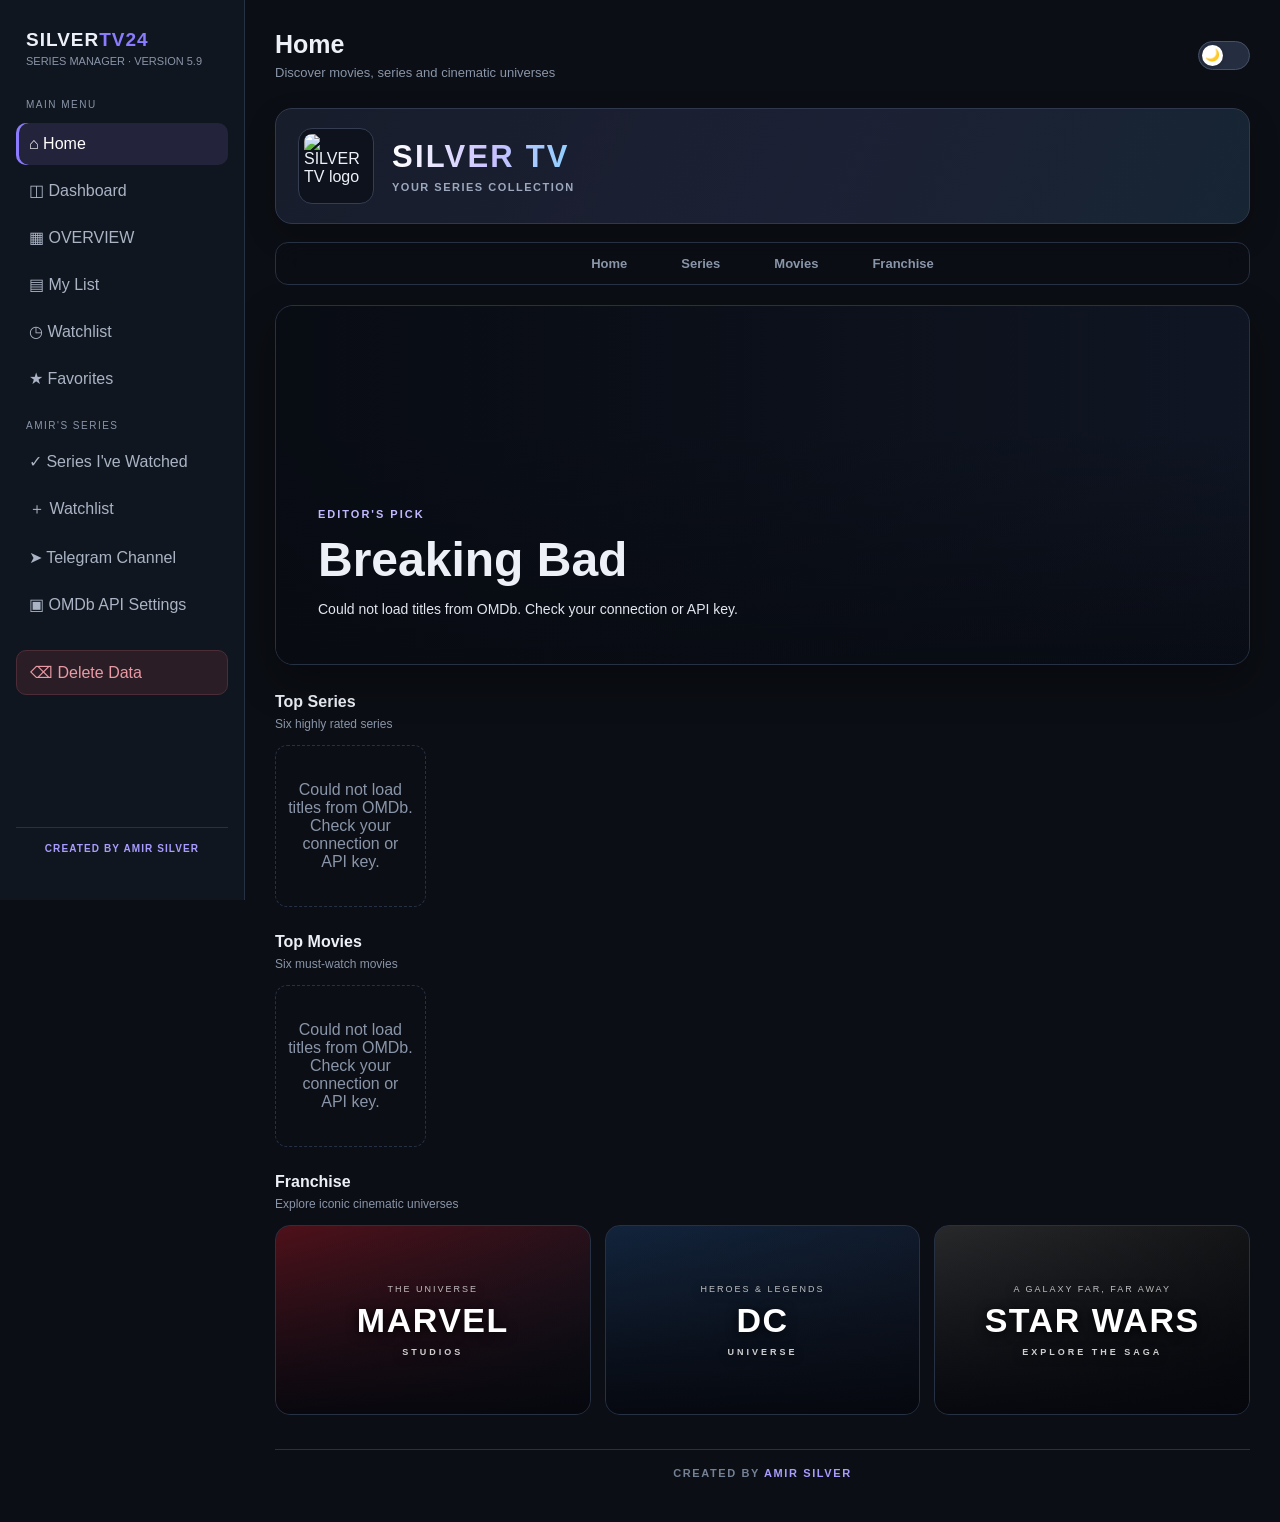
==== index.html @ a144e832 "Add files via upload" ====
<!DOCTYPE html>
<html lang="en">
<head>
<meta charset="UTF-8">
<meta name="viewport" content="width=device-width, initial-scale=1.0">
<title>SILVER TV | Series Manager</title>
<meta name="description" content="SILVER TV — a personal movie and series manager. Organize your movies, shows, watchlist and favorites in one modern dashboard.">
<meta property="og:type" content="website">
<meta property="og:title" content="SILVER TV | Series Manager">
<meta property="og:description" content="Explore the SILVER TV series collection: track movies and shows, manage your watchlist and keep your favorites together.">
<meta property="og:image" content="https://user55191.na.imgto.link/public/20261112/af46ebb8909a3ce346703d9f-1000013733.avif">
<meta property="og:image:alt" content="SILVER TV logo">
<meta name="twitter:card" content="summary_large_image">
<meta name="twitter:title" content="SILVER TV | Series Manager">
<meta name="twitter:description" content="A modern home for your series collection, watchlist and favorite shows.">
<meta name="twitter:image" content="https://user55191.na.imgto.link/public/20261112/af46ebb8909a3ce346703d9f-1000013733.avif">
<link rel="icon" type="image/avif" href="https://user55191.na.imgto.link/public/20261112/af46ebb8909a3ce346703d9f-1000013733.avif">
<style>
:root{--bg:#0b0e14;--panel:#131925;--panel2:#1a2230;--text:#edf1f7;--muted:#8995a8;--accent:#8b7cff;--border:#273144;--green:#39c98a;--red:#f16b78}
*{box-sizing:border-box}
body{margin:0;background:var(--bg);color:var(--text);font-family:Inter,Segoe UI,Arial,sans-serif}
button,input,select,textarea{font:inherit}
button{cursor:pointer}
.sidebar{position:fixed;inset:0 auto 0 0;width:245px;height:100vh;background:#101620;border-right:1px solid var(--border);padding:24px 16px;z-index:20;transition:transform .25s;overflow-y:auto;overflow-x:hidden;overscroll-behavior:contain;scrollbar-width:none;-ms-overflow-style:none}
.sidebar::-webkit-scrollbar{display:none;width:0;height:0}
.brand{font-size:19px;font-weight:800;letter-spacing:1px;margin:5px 10px 4px}
.brand span{color:var(--accent)}
.version{font-size:11px;color:var(--muted);margin:0 10px 12px}
.nav-label{font-size:10px;color:var(--muted);letter-spacing:1.5px;margin:20px 10px 9px}\n.sidebar > .nav-label{margin-top:8px}
.nav button{display:flex;align-items:center;gap:12px;width:100%;padding:12px 13px;border:0;border-radius:10px;background:transparent;color:#aab4c4;text-align:left;margin:4px 0}
.nav button:hover,.nav button.active{background:#24233c;color:white}
.nav button.active{box-shadow:inset 3px 0 var(--accent)}
.nav button[data-page="deleteData"]{margin-top:24px;background:#2b1d25;color:#e99aa5;border:1px solid #4b2c37}
.nav button[data-page="deleteData"]:hover{background:#3a222c;color:#ffb2bc;border-color:#70404e}
.sidebar-footer{position:static;display:block;margin:24px 0 4px;padding:15px 0 4px;background:transparent;color:var(--muted);font-size:11px}
.main{margin-left:245px;padding:30px;max-width:1600px}
.topbar{display:flex;align-items:center;justify-content:space-between;margin-bottom:28px;gap:15px}
.topbar h1{font-size:25px;margin:0}
.topbar p{color:var(--muted);font-size:13px;margin:6px 0 0}
.menu-btn{display:none;background:var(--panel);color:white;border:1px solid var(--border);border-radius:9px;padding:9px 12px}
.overlay{display:none;position:fixed;inset:0;background:#0009;z-index:19}
.page{display:none}
.page.active{display:block}
.grid{display:grid;grid-template-columns:repeat(2,minmax(0,1fr));gap:14px}
.stat,.panel,.series-card{background:var(--panel);border:1px solid var(--border);border-radius:15px}
.stat{padding:19px}
.stat small{color:var(--muted);font-size:12px}
.stat strong{display:block;font-size:27px;margin-top:9px}
.stat .hint{font-size:11px;color:var(--muted);margin-top:5px}
.panel{padding:20px;margin-top:20px}
.panel-head{display:flex;justify-content:space-between;align-items:center;gap:12px;margin-bottom:16px}
.panel-head h2{font-size:16px;margin:0}
.muted{color:var(--muted)}
.toolbar{display:flex;gap:9px;flex-wrap:wrap;margin:17px 0}
input,select,textarea{background:#0d131d;color:var(--text);border:1px solid var(--border);border-radius:9px;padding:11px 12px;outline:none;min-width:0}
input:focus,select:focus,textarea:focus{border-color:var(--accent)}
.search{flex:1;min-width:180px}
.btn{border:1px solid var(--border);border-radius:9px;padding:10px 14px;background:var(--panel2);color:var(--text)}
.btn:hover{filter:brightness(1.18)}
.btn.primary{background:var(--accent);border-color:var(--accent);color:white}
.btn.danger{color:var(--red)}
.btn.small{padding:6px 9px;font-size:12px}
.btn.editing{background:#263b34;border-color:#32654f;color:#8ce0b5}
.series-list{display:flex;flex-direction:column;gap:9px}
.series-card{display:grid;grid-template-columns:42px minmax(0,1fr) auto;align-items:center;gap:12px;padding:12px 14px}
.number{width:34px;height:34px;border-radius:10px;background:#24233c;color:#c7c0ff;display:grid;place-items:center;font-size:13px;font-weight:700}
.series-name{font-weight:650;overflow-wrap:anywhere;display:flex;align-items:center;gap:8px;flex-wrap:wrap}.watched-inline-meta{font-size:10px;font-weight:600;color:#aeb9ca;background:#20283a;border:1px solid #303d53;border-radius:7px;padding:3px 7px;line-height:1.4}
.meta{font-size:11px;color:var(--muted);margin-top:6px;display:flex;gap:10px;flex-wrap:wrap}
.rating{color:#f4c96b}
.actions{display:flex;align-items:center;gap:5px;flex-wrap:wrap;justify-content:flex-end}
.icon-btn{background:#202a39;color:#cbd3df;border:1px solid var(--border);border-radius:7px;padding:7px 9px}
.icon-btn:disabled{opacity:.3;cursor:not-allowed}
.empty{text-align:center;color:var(--muted);padding:35px 12px;border:1px dashed var(--border);border-radius:12px}
.two-col{display:grid;grid-template-columns:1fr 1fr;gap:16px}
.recent-item{padding:11px 0;border-bottom:1px solid var(--border);display:flex;justify-content:space-between;gap:12px;font-size:13px}
.modal-wrap{display:none;position:fixed;inset:0;background:#000b;z-index:50;align-items:center;justify-content:center;padding:18px}
.modal-wrap.open{display:flex}
.modal{width:min(540px,100%);max-height:90vh;overflow:auto;background:var(--panel);border:1px solid var(--border);border-radius:17px;padding:23px}
.modal h2{margin:0 0 18px;font-size:19px}
.field{display:flex;flex-direction:column;gap:7px;margin:13px 0}.field[hidden]{display:none!important}
.field label{font-size:12px;color:#b8c2d2}
.field small{font-size:11px;color:var(--muted)}
.modal-actions{display:flex;justify-content:flex-end;gap:9px;margin-top:20px}
textarea{width:100%;min-height:150px;resize:vertical}
.toast{position:fixed;bottom:22px;right:22px;background:#202a39;border:1px solid var(--border);padding:12px 17px;border-radius:10px;z-index:90;display:none}
.toast.show{display:block}
.badge{font-size:10px;padding:4px 7px;border-radius:20px;background:#252d3b;color:#c4cede}
.badge.watched{color:var(--green)}
.badge.watching{color:#e9c36c}
.badge.stop{color:#ff9b78;background:#3a2725}
.badge.year-badge{color:#b9c9df;background:#202b3b;border:1px solid #34445b}
.badge.rating-badge{color:#f4d27c;background:#332d20;border:1px solid #62502b}
.list-tools{display:flex;gap:8px;flex-wrap:wrap;align-items:center;margin:12px 0}
.selection-tools[hidden]{display:none!important}
[data-selection-tools][hidden]{display:none!important}\n.selection-tools{display:flex;gap:8px;flex-wrap:wrap;align-items:center;padding:11px;background:#101722;border:1px solid var(--border);border-radius:10px;margin:10px 0}
.selection-tools select,.selection-tools input{padding:8px}
.select-box{width:18px;height:18px;accent-color:var(--accent);cursor:pointer}
.series-card{grid-template-columns:24px 38px minmax(0,1fr) auto}
.stat{padding:14px}
.stat strong{font-size:23px}
.stats-group{background:var(--panel);border:1px solid var(--border);border-radius:15px;padding:15px}
.stats-group-title{font-size:12px;color:#aeb9ca;letter-spacing:.7px;font-weight:750;margin:0 0 12px}
.status-stats{display:grid;grid-template-columns:repeat(4,minmax(0,1fr));gap:9px}
.status-stats .stat{min-width:0;background:#182130;border-color:#28364a;padding:12px;border-radius:11px}
.status-stats .stat:nth-child(2){background:#172a27;border-color:#24483e}
.status-stats .stat:nth-child(3){background:#202038;border-color:#353456}
.status-stats .stat:nth-child(4){background:#292333;border-color:#463750}
.status-stats .stat:nth-child(5){background:#1c2a35;border-color:#2b4658}
.status-stats .stat:nth-child(6){background:#29291f;border-color:#49452d}
.status-stats .stat:nth-child(7){background:#302522;border-color:#56382e}
.rating-stats{display:grid;grid-template-columns:repeat(2,minmax(0,1fr));gap:10px}
.rating-stats .stat{background:#211f32;border-color:#393452;border-radius:11px}
.rating-stats .stat:nth-child(2){background:#1b2930;border-color:#2c4650}
.rating-stats .stat strong,.status-stats .stat strong{font-size:22px}
.sidebar-footer{text-align:center;border-top:1px solid var(--border);padding-top:15px;color:#a99cff;font-size:10px;letter-spacing:1.1px;font-weight:700}
.dashboard-favorites{display:grid;grid-template-columns:repeat(3,minmax(0,1fr));gap:10px}
.favorite-mini{background:#101722;border:1px solid var(--border);border-radius:10px;padding:12px;min-width:0}
.favorite-mini strong{display:block;overflow-wrap:anywhere;font-size:13px}
.favorite-mini small{display:block;color:var(--muted);margin-top:6px}
.backup-panel{background:#101722;border:1px solid var(--border);padding:14px;border-radius:12px;margin-top:14px}
.backup-panel h3{font-size:13px;margin:0 0 8px}
@media(max-width:700px){.grid{grid-template-columns:1fr}.series-card{grid-template-columns:22px 34px minmax(0,1fr)}.dashboard-favorites{grid-template-columns:1fr}.status-stats{grid-template-columns:repeat(2,minmax(0,1fr))}.stats-group{padding:12px}}
.telegram-card{max-width:520px;margin:20px auto;text-align:center;padding:35px 22px}
.telegram-icon{width:62px;height:62px;border-radius:20px;background:#18334a;color:#45b8f5;display:grid;place-items:center;font-size:30px;margin:0 auto 18px}
.telegram-card h2{margin:0 0 8px}
.telegram-card p{color:var(--muted);font-size:13px;line-height:1.7}
.telegram-link{display:inline-flex;align-items:center;gap:9px;margin-top:15px;padding:12px 20px;border-radius:10px;background:#229ed9;color:white;text-decoration:none;font-weight:650}
.sort-label{font-size:11px;color:var(--muted);align-self:center}
.edit-hint{font-size:11px;color:#a9a0ff;margin:0 0 12px}
.delete-card{max-width:650px;margin:25px auto;padding:28px}
.delete-warning{background:#351c27;border:1px solid #713344;color:#ffb5bf;padding:16px;border-radius:11px;font-size:13px;line-height:1.7;margin:18px 0}
.backup-note{font-size:11px;color:var(--muted);line-height:1.6}
@media(max-width:1000px){.status-stats{grid-template-columns:repeat(3,minmax(0,1fr))}}
@media(max-width:700px){
.sidebar{transform:translateX(-100%);width:260px}
.sidebar.open{transform:translateX(0)}
.overlay.show{display:block}
.main{margin-left:0;padding:20px 14px}
.menu-btn{display:block}
.topbar h1{font-size:21px}
.two-col{grid-template-columns:1fr}
/* Keep the title in the wide third column; prevent the grid from squeezing it under the number. */
.series-card{grid-template-columns:22px 34px minmax(0,1fr);column-gap:8px;padding:11px 10px}
.series-card > :nth-child(3){grid-column:3;min-width:0}
.series-name{min-width:0;white-space:normal;overflow-wrap:anywhere;word-break:normal;line-height:1.45}
.series-card .actions{grid-column:3;justify-content:flex-start}
}
@media(max-width:420px){
.grid{grid-template-columns:1fr}
.topbar{align-items:flex-start}
}

/* Modern, color-coded list actions */
.icon-btn{font-weight:650;transition:background .18s,border-color .18s,transform .18s,color .18s}
.icon-btn:hover{transform:translateY(-1px)}
.icon-btn[data-action="edit"]{background:#282342;border-color:#51448a;color:#c7bbff}
.icon-btn[data-action="edit"]:hover{background:#39305f;border-color:#7966d4}
.icon-btn[data-action="remove"]{background:#38232c;border-color:#70404e;color:#ff9eaa}
.icon-btn[data-action="remove"]:hover{background:#512936;border-color:#a64f64}
.icon-btn[data-action="up"],.icon-btn[data-action="down"]{background:#1c3041;border-color:#315a78;color:#8bd0ff}
.icon-btn[data-action="up"]:hover,.icon-btn[data-action="down"]:hover{background:#25445d;border-color:#4784ad}
#seriesEditToggle,#watchEditToggle,#topEditToggle,#customEditToggle{background:#292342;border-color:#55488d;color:#c9bdff}
#seriesEditToggle.editing,#watchEditToggle.editing,#topEditToggle.editing,#customEditToggle.editing{background:#18392f;border-color:#32785d;color:#8ce0b5}
.list-tools [data-backup]{background:#18372f;border-color:#2e7258;color:#91e3bd}
.list-tools [data-copy]{background:#1b3044;border-color:#315d82;color:#91ceff}
.list-tools [data-share]{background:#302442;border-color:#674b83;color:#d8b5ff}
.selection-tools [data-bulk-delete]{background:#3a222b;border-color:#75404e;color:#ff9eaa}
.selection-tools [data-apply-year],.selection-tools [data-apply-rating],#customApplyYear,#customApplyRating{background:#1b3044;border-color:#315d82;color:#91ceff}
.selection-tools [data-apply-status],#customApplyStatus{background:#18372f;border-color:#2e7258;color:#91e3bd}
.list-tools .btn,.selection-tools .btn,.panel-head .btn{transition:filter .18s,transform .18s}
.list-tools .btn:hover,.selection-tools .btn:hover,.panel-head .btn:hover{filter:brightness(1.18);transform:translateY(-1px)}
.app-credit{margin:34px 0 8px;padding:17px 10px 5px;border-top:1px solid var(--border);text-align:center;color:#738096;font-size:11px;letter-spacing:1.6px;font-weight:650}
.app-credit span{color:#a99cff}
.dashboard-brand{display:flex;align-items:center;gap:18px;padding:19px 22px;margin-bottom:18px;background:linear-gradient(115deg,#171d2b 0%,#1c2034 55%,#172533 100%);border:1px solid #30384d;border-radius:17px;box-shadow:0 12px 30px #0003;}
.dashboard-brand-logo{width:76px;height:76px;flex:0 0 76px;object-fit:contain;border-radius:14px;background:#0d121c;border:1px solid #343d52;padding:5px;}
.dashboard-brand-copy{min-width:0}
.dashboard-brand-copy h2{font-size:clamp(23px,4vw,31px);letter-spacing:2.2px;margin:0;font-weight:850;line-height:1.15;background:linear-gradient(90deg,#fff 0%,#c8c0ff 55%,#8bd0ff 100%);-webkit-background-clip:text;background-clip:text;color:transparent;}
.dashboard-brand-copy p{margin:7px 0 0;color:#9ba8bd;font-size:11px;letter-spacing:1.5px;font-weight:650;}
@media(max-width:420px){.dashboard-brand{gap:13px;padding:14px}.dashboard-brand-logo{width:62px;height:62px;flex-basis:62px}.dashboard-brand-copy h2{letter-spacing:1.5px}}

.watched-summary{margin:0 0 18px}.watched-stats{grid-template-columns:repeat(2,minmax(0,1fr))}.private-edit{background:#292342;border-color:#55488d;color:#c9bdff}.private-edit.editing{background:#18392f;border-color:#32785d;color:#8ce0b5}
@media(max-width:700px){.watched-stats{grid-template-columns:1fr 1fr}}

/* Compact sliding theme switch */
.topbar{flex-wrap:wrap}
.theme-toggle{
  position:relative;display:inline-flex;align-items:center;justify-content:flex-start;
  width:52px;height:29px;min-width:52px;padding:3px;border:1px solid #465168;
  border-radius:999px;background:#252e40;color:#fff;cursor:pointer;
  transition:background .22s,border-color .22s,box-shadow .22s;
}
.theme-toggle:hover{box-shadow:0 0 0 3px #8b7cff22}
.theme-switch-thumb{
  display:flex;align-items:center;justify-content:center;width:21px;height:21px;
  border-radius:50%;background:#fff;color:#293246;font-size:12px;line-height:1;
  transform:translateX(0);transition:transform .22s ease,background .22s;
  box-shadow:0 1px 4px #0003;
}
body.light .theme-toggle{justify-content:flex-start;background:#d9e2f0;border-color:#c4cfdf}
body.light .theme-switch-thumb{transform:translateX(23px);background:#fff;color:#6654c8}
body,.sidebar,.panel,.stat,.series-card,.modal,.btn,input,select,textarea,.theme-toggle{
  transition:background-color .25s,color .25s,border-color .25s,box-shadow .25s;
}

/* Light mode palette */
body.light{
  --bg:#f1f5f9;
  --panel:#ffffff;
  --panel2:#e8eef6;
  --text:#172033;
  --muted:#64748b;
  --border:#dbe3ee;
  --accent:#6554d9;
  --green:#16865a;
  --red:#d94b5b;
  background:var(--bg);color:var(--text);
}
body.light .sidebar{background:#ffffff;border-right-color:#dbe3ee;box-shadow:4px 0 22px #24334a0a}
body.light .sidebar-footer{background:transparent;color:#6554d9;border-top-color:#e2e8f0}
body.light .nav button{color:#526078}
body.light .nav button:hover,body.light .nav button.active{background:#eeeaff;color:#4938b5}
body.light .nav button.active{box-shadow:inset 3px 0 #6554d9}
body.light .nav button[data-page="deleteData"]{background:#fff0f1;color:#c74455;border-color:#f2cbd0}
body.light .nav button[data-page="deleteData"]:hover{background:#ffe4e7;color:#a92e40;border-color:#e9aeb7}
body.light .menu-btn{background:#fff;color:#172033}
body.light .overlay{background:#1e293b66}
body.light .number{background:#eeeaff;color:#5948c7}
body.light .watched-inline-meta{color:#526078;background:#f1f5f9;border-color:#dbe3ee}
body.light .icon-btn{background:#f1f5f9;color:#475569;border-color:#dbe3ee}
body.light .badge{background:#eef2f7;color:#526078}
body.light .badge.watched{color:#16865a;background:#e5f7ee}
body.light .badge.watching{color:#9a6a12;background:#fff5dc}
body.light .badge.stop{color:#b64a31;background:#fff0e9}
body.light .badge.year-badge{color:#526078;background:#edf2f8;border-color:#d5deea}
body.light .badge.rating-badge{color:#926514;background:#fff7df;border-color:#f0dfaa}
body.light input,body.light select,body.light textarea{background:#f8fafc;color:#172033;border-color:#d6dfeb}
body.light input::placeholder,body.light textarea::placeholder{color:#94a3b8}
body.light .field label{color:#526078}
body.light .selection-tools{background:#f8fafc;border-color:#dbe3ee}
body.light .stats-group{background:#fff;border-color:#dbe3ee}
body.light .stats-group-title{color:#526078}
body.light .status-stats .stat{background:#f1f5f9;border-color:#dbe3ee}
body.light .status-stats .stat:nth-child(2){background:#eaf7f1;border-color:#ccebdc}
body.light .status-stats .stat:nth-child(3){background:#f0efff;border-color:#dedbff}
body.light .status-stats .stat:nth-child(4){background:#f8eff9;border-color:#ead9ee}
body.light .status-stats .stat:nth-child(5){background:#edf6fa;border-color:#d5e9f0}
body.light .status-stats .stat:nth-child(6){background:#fbf7e9;border-color:#eee5bd}
body.light .status-stats .stat:nth-child(7){background:#fff1eb;border-color:#f2d8ca}
body.light .rating-stats .stat{background:#f4f1ff;border-color:#e2dcfa}
body.light .rating-stats .stat:nth-child(2){background:#edf6f8;border-color:#d7e9ed}
body.light .favorite-mini,body.light .backup-panel{background:#f8fafc;border-color:#dbe3ee}
body.light .dashboard-brand{background:linear-gradient(115deg,#ffffff 0%,#f0efff 55%,#edf7ff 100%);border-color:#dbe3ee;box-shadow:0 12px 30px #3341550d}
body.light .dashboard-brand-logo{background:#fff;border-color:#dbe3ee}
body.light .dashboard-brand-copy h2{background:linear-gradient(90deg,#273449 0%,#6554d9 55%,#2686b8 100%);-webkit-background-clip:text;background-clip:text;color:transparent}
body.light .dashboard-brand-copy p{color:#64748b}
body.light .telegram-icon{background:#e6f4fc;color:#168ac5}
body.light .delete-warning{background:#fff0f1;border-color:#f0c7ce;color:#b9384a}
body.light .toast{background:#fff;color:#172033;border-color:#dbe3ee;box-shadow:0 8px 28px #33415518}
body.light .btn{background:#f1f5f9;color:#263449;border-color:#dbe3ee}
body.light .btn.primary{background:var(--accent);border-color:var(--accent);color:#fff}
body.light .btn.danger{color:#d94b5b}
body.light .btn.editing{background:#e7f6ee;border-color:#b9e4cd;color:#16865a}
body.light .private-edit{background:#eeeaff;border-color:#d4ccff;color:#5948c7}
body.light .private-edit.editing{background:#e7f6ee;border-color:#b9e4cd;color:#16865a}
body.light .modal-wrap{background:#17203366}
body.light .empty{border-color:#cbd5e1}
@media(max-width:700px){
  .theme-toggle{margin-left:auto;min-height:39px;padding:8px 11px}
  .topbar{margin-bottom:22px}
}


/* Mobile header: keep the theme switch inside the viewport */
@media(max-width:700px){
  .topbar{width:100%;min-width:0;flex-wrap:nowrap;align-items:center;gap:10px}
  .topbar > div:first-child{flex:1 1 auto;min-width:0;max-width:calc(100% - 62px)}
  .topbar > div:first-child > div{min-width:0;max-width:100%}
  .topbar h1{font-size:clamp(16px,5vw,21px);overflow-wrap:anywhere}
  .topbar p{font-size:11px;line-height:1.35;overflow-wrap:anywhere}
  .theme-toggle{flex:0 0 52px;width:52px;min-width:52px;margin-left:0;padding:3px;min-height:29px;height:29px}
}


/* OMDb poster thumbnails and API settings */
.series-card{grid-template-columns:24px 38px 48px minmax(0,1fr) auto}
.poster-wrap{width:42px;height:58px;border-radius:7px;overflow:hidden;background:#20283a;border:1px solid var(--border);display:grid;place-items:center;position:relative}
.poster-thumb{width:100%;height:100%;object-fit:cover;display:block}
.poster-placeholder{font-size:17px;color:var(--muted)}
.series-card .series-info{min-width:0}
.api-key-row{display:flex;gap:8px;align-items:stretch;flex-wrap:wrap}
.api-key-row input{flex:1;min-width:180px}
.api-help{font-size:12px;line-height:1.8;color:var(--muted)}
.api-help a{color:var(--accent)}
.api-status{font-size:12px;color:var(--green);margin-top:8px;min-height:16px}
@media(max-width:700px){.series-card{grid-template-columns:22px 34px 42px minmax(0,1fr)}.poster-wrap{width:38px;height:54px}.series-card .actions{grid-column:4}.series-card > :nth-child(4){grid-column:4;min-width:0}}
/* Amir's two archive pages are read-only: only search, sorting and the lists remain visible. */
#amirWatched .watched-summary,#amirWatched .private-edit,#amirWant .private-edit,
#amirWatched .edit-hint,#amirWant .edit-hint,
#amirWatched .list-tools,#amirWant .list-tools,
#amirWatched .selection-tools,#amirWant .selection-tools,
#amirWatched #amirWatchedStatusFilter,#amirWant #amirWantStatusFilter,
#amirWatched #amirWatchedSortReset,#amirWant #amirWantSortReset,
#amirWatched #amirWatchedAdd,#amirWant #amirWantAdd,
#amirWatched #amirWatchedBulkOpen,#amirWant #amirWantBulkOpen{display:none!important}

/* Amir watched-series summary cards */
.amir-watch-stats{margin:0 0 16px;padding:12px}
.amir-watch-stats .status-stats{grid-template-columns:repeat(3,minmax(0,1fr))}
.amir-watch-stats .stat{min-height:84px;display:flex;flex-direction:column;justify-content:center;gap:7px}
.amir-watch-stats .stat strong{font-size:25px;line-height:1.15;margin:0;white-space:nowrap}
.amir-hours-unit{font-size:13px;font-weight:650;color:var(--muted)}
body.light .amir-watch-stats .stat{background:#f1f5f9;border-color:#dbe3ee}
body.light .amir-watch-stats .stat:nth-child(2){background:#eaf7f1;border-color:#ccebdc}
body.light .amir-watch-stats .stat:nth-child(3){background:#f0efff;border-color:#dedbff}
@media(max-width:700px){
  .amir-watch-stats{padding:9px}
  .amir-watch-stats .status-stats{grid-template-columns:repeat(3,minmax(0,1fr));gap:6px}
  .amir-watch-stats .stat{padding:9px 6px;min-height:76px}
  .amir-watch-stats .stat small{font-size:10px;line-height:1.3}
  .amir-watch-stats .stat strong{font-size:clamp(15px,4.5vw,21px)}
  .amir-hours-unit{font-size:10px}
}

/* My List collections */
.create-list-box{padding:16px;background:var(--panel2);border:1px solid var(--border);border-radius:13px;margin-top:16px}
.create-list-box h3{font-size:14px;margin:0 0 8px}
.custom-lists-grid{display:grid;grid-template-columns:repeat(auto-fill,minmax(220px,1fr));gap:12px}
.custom-list-card{padding:16px;background:var(--panel2);border:1px solid var(--border);border-radius:13px;cursor:pointer;transition:transform .18s,border-color .18s,background .18s;min-width:0}
.custom-list-card:hover{transform:translateY(-2px);border-color:var(--accent)}
.custom-list-card h3{font-size:15px;margin:0 0 9px;overflow-wrap:anywhere}
.custom-list-card p{font-size:11px;color:var(--muted);margin:0}
.custom-list-card .custom-list-footer{display:flex;justify-content:space-between;align-items:center;margin-top:16px;gap:8px}
.custom-list-card .custom-list-actions{display:flex;gap:6px}

/* Reliable title layout for both movie and series collection rows. */
.custom-detail-head-actions{display:flex;align-items:center;gap:8px;flex-wrap:wrap;justify-content:flex-end}
#customItemsList .series-card{grid-template-columns:24px 38px minmax(0,1fr) auto!important;column-gap:12px;align-items:center;min-width:0}
#customItemsList .series-card> :nth-child(3){grid-column:auto!important;min-width:0;width:auto}
#customItemsList .series-card .series-name{display:flex;align-items:center;gap:9px;min-width:0;white-space:normal;overflow-wrap:anywhere;word-break:normal;line-height:1.45}
#customItemsList .series-card .series-name span{min-width:0;overflow-wrap:anywhere}
#customItemsList .series-card .actions{grid-column:auto!important;display:flex;justify-content:flex-end;flex-wrap:wrap;max-width:100%}
#customItemsList .custom-item-select{width:17px;height:17px;accent-color:var(--accent)}
#customSelectionTools{display:none;margin:0 0 12px;align-items:center;gap:8px;flex-wrap:wrap}
#customSelectionTools.visible{display:flex}
@media(max-width:700px){
 #customItemsList .series-card{grid-template-columns:22px 34px minmax(0,1fr)!important;column-gap:8px;padding:11px 10px}
 #customItemsList .series-card> :nth-child(3){grid-column:3!important;min-width:0;width:auto}
 #customItemsList .series-card .actions{grid-column:3!important;justify-content:flex-start;margin-top:8px}
 #customItemsList .series-card .series-name{align-items:flex-start}
 #customItemsList .series-card .meta{gap:6px;flex-wrap:wrap}
}
@media(max-width:420px){#customItemsList .series-card{column-gap:6px;padding:10px 8px}#customItemsList .series-card .actions .icon-btn{padding:6px 8px}}
.omdb-results{display:flex;flex-direction:column;gap:6px;max-height:230px;overflow:auto}
.omdb-result{display:flex;align-items:center;gap:10px;text-align:left;width:100%;padding:8px;background:var(--panel2);border:1px solid var(--border);border-radius:9px;color:var(--text)}
.omdb-result:hover{border-color:var(--accent)}
.omdb-result img{width:35px;height:48px;object-fit:cover;border-radius:4px;background:#111}
.omdb-result span{font-size:12px;line-height:1.5}
.omdb-result small{display:block;color:var(--muted)}
.omdb-results:empty{display:none}
@media(max-width:600px){.custom-lists-grid{grid-template-columns:1fr}.create-list-box .toolbar>*{width:100%}}


/* Clear separation between browsing favorites and adding new favorites. */
.favorite-add-box{margin:18px 0 20px;padding:16px;background:var(--panel2);border:1px solid var(--border);border-radius:13px}
.favorite-add-box h3{font-size:14px;margin:0 0 6px}
.favorite-add-box>p{font-size:11px;color:var(--muted);line-height:1.6;margin:0 0 12px}
.favorite-browse-box{padding:14px;background:var(--bg);border:1px solid var(--border);border-radius:12px}
.favorite-browse-box h3{font-size:13px;margin:0 0 10px}
.favorite-browse-box .toolbar{margin:0}
.watch-browse-box{margin:12px 0 17px}
.watch-browse-box .toolbar{align-items:center}
.watch-browse-box #watchSearch{flex:1 1 220px;min-width:170px}
.watch-browse-box #watchSortSelect{margin-left:auto;min-width:190px}
@media(max-width:600px){.watch-browse-box .toolbar>*{flex:1 1 100%;width:100%;margin-left:0!important}}
.watch-omdb-preview{display:flex;align-items:center;gap:12px;padding:12px;background:var(--panel2);border:1px solid var(--border);border-radius:11px;margin-top:12px}
.watch-omdb-preview[hidden]{display:none!important}
.watch-omdb-preview img{width:58px;height:82px;object-fit:cover;border-radius:7px;background:#101722}
.watch-omdb-preview strong{display:block;font-size:13px}
.watch-omdb-preview small{display:block;color:var(--muted);margin-top:5px;font-size:11px}
.watch-omdb-results{display:flex;flex-direction:column;gap:7px;max-height:250px;overflow:auto;margin-top:10px}
.watch-omdb-results:empty{display:none}
.watch-omdb-result{display:flex;align-items:center;gap:10px;width:100%;padding:9px;text-align:left;color:var(--text);background:var(--panel2);border:1px solid var(--border);border-radius:9px}
.watch-omdb-result:hover,.watch-omdb-result.selected{border-color:var(--accent)}
.watch-omdb-result img{width:38px;height:52px;object-fit:cover;border-radius:5px;background:#101722;flex:0 0 38px}
.watch-omdb-result span{font-size:12px;line-height:1.5}
.watch-omdb-result small{display:block;color:var(--muted)}
body.light .favorite-add-box{background:#f8fafc}
body.light .favorite-browse-box{background:#fff}

/* OVERVIEW page - isolated styles */
.overview-tabs,.overview-status-tabs{display:flex;gap:8px;flex-wrap:wrap;margin:12px 0}
.overview-tabs .btn.active,.overview-status-tabs .btn.active{background:var(--accent);border-color:var(--accent);color:#fff}
#overviewSelectionTools{display:none;gap:8px;align-items:center;flex-wrap:wrap;padding:11px;background:#101722;border:1px solid var(--border);border-radius:10px;margin:12px 0}
#overviewSelectionTools.visible{display:flex}
#overviewItemsList .overview-select{width:18px;height:18px;accent-color:var(--accent)}
#overviewItemsList .series-card{grid-template-columns:24px 38px 48px minmax(0,1fr) auto}
@media(max-width:700px){
  /* Compact Overview controls on phones only; desktop layout remains unchanged. */
  #overview>.panel{padding:12px;margin-top:12px}
  #overview .panel-head{gap:7px;margin-bottom:10px;align-items:center}
  #overview .panel-head h2{font-size:15px}
  #overviewCount{font-size:10px;padding:4px 7px;white-space:nowrap}
  #overview .overview-tabs,#overview .overview-status-tabs{gap:5px;margin:9px 0}
  #overview .overview-tabs .btn{flex:1 1 0;min-width:0;padding:7px 5px;font-size:11px;border-radius:8px}
  #overview .overview-status-tabs .btn{flex:1 1 calc(33.333% - 5px);min-width:0;padding:7px 5px;font-size:10px;line-height:1.25;border-radius:8px}
  #overview .toolbar{gap:6px;margin:11px 0}
  #overview .toolbar #overviewSearch{flex:1 1 100%;width:100%;min-width:0;padding:9px 10px;font-size:12px}
  #overview .toolbar #overviewAddBtn,#overview .toolbar #overviewEditToggle{flex:1 1 0;padding:8px 10px;font-size:11px;border-radius:8px}
  #overviewEditHint{font-size:11px;line-height:1.5;margin:7px 0}
  #overviewSelectionTools{gap:6px;padding:8px;margin:9px 0;border-radius:9px}
  #overviewSelectionTools label,#overviewSelectionTools .muted{font-size:10px}
  #overviewSelectionTools .btn.small,#overviewSelectionTools select{font-size:10px;padding:6px 7px;min-height:31px}
  #overviewItemsList{gap:7px}
  #overviewItemsList .series-card{grid-template-columns:18px 28px 38px minmax(0,1fr);gap:7px;padding:8px 9px;border-radius:11px}
  #overviewItemsList .overview-select{width:16px;height:16px;margin:0}
  #overviewItemsList .series-card>.number{width:27px;height:27px;border-radius:8px;font-size:11px}
  #overviewItemsList .series-card .poster-thumb,#overviewItemsList .series-card .poster-placeholder{width:38px;height:53px;object-fit:cover;border-radius:6px}
  #overviewItemsList .series-card .series-info{grid-column:4;min-width:0}
  #overviewItemsList .series-card .series-name{font-size:12px;gap:5px;line-height:1.35}
  #overviewItemsList .series-card .meta{gap:4px;margin-top:5px;font-size:9px}
  #overviewItemsList .series-card .meta .badge{font-size:9px;padding:3px 5px}
  #overviewItemsList .series-card .actions{grid-column:4;justify-content:flex-start;gap:5px;margin-top:4px}
  #overviewItemsList .series-card .actions .icon-btn{font-size:10px;padding:5px 8px;border-radius:6px}
  #overviewItemsList .overview-move-inline{gap:3px;margin-left:3px}
  #overviewItemsList .overview-move-inline .icon-btn{min-width:23px;padding:2px 6px;font-size:11px}
}
body.light #overviewSelectionTools{background:#f8fafc;border-color:#dbe3ee}
#overviewItemsList .overview-title-link{border:0;background:transparent;color:var(--text);font:inherit;font-weight:700;padding:0;text-align:left;cursor:pointer}
#overviewItemsList .overview-title-link:hover{color:var(--accent);text-decoration:underline}
#overviewItemsList .overview-move-inline{display:inline-flex;gap:4px;margin-left:8px;vertical-align:middle}
#overviewItemsList .overview-move-inline .icon-btn{min-width:27px;padding:3px 7px;font-size:13px}
.overview-detail-modal{width:min(720px,94vw);max-height:88vh;overflow:auto}
.overview-detail-layout{display:grid;grid-template-columns:170px minmax(0,1fr);gap:20px;margin:14px 0}
.overview-detail-layout img{width:100%;max-height:255px;object-fit:contain;object-position:top;border-radius:10px;background:var(--panel2)}
.overview-detail-layout img[hidden]{display:none}
.overview-detail-copy{font-size:13px;line-height:1.75;color:var(--text)}
.overview-detail-copy p{margin:0 0 10px}
.overview-detail-copy strong{color:var(--muted);font-weight:600}
#overviewDetailLoading{color:var(--muted);font-size:13px;padding:18px 0}
@media(max-width:520px){.overview-detail-layout{grid-template-columns:105px minmax(0,1fr);gap:12px}.overview-detail-layout img{max-height:165px}}


/* Final list-row alignment: selection space exists only while Edit mode is active. */
.series-card:not(.has-select){
  grid-template-columns:38px 48px minmax(0,1fr) auto;
  column-gap:7px;
}
.series-card.has-select{
  grid-template-columns:24px 38px 48px minmax(0,1fr) auto;
  column-gap:12px;
}
@media(max-width:700px){
  .series-card:not(.has-select){
    grid-template-columns:34px 38px minmax(0,1fr);
    column-gap:6px;
  }
  .series-card:not(.has-select) > .series-info,
  .series-card:not(.has-select) > .actions{grid-column:3;min-width:0;}
  .series-card.has-select{
    grid-template-columns:22px 34px 38px minmax(0,1fr);
    column-gap:8px;
  }
  .series-card.has-select > .series-info,
  .series-card.has-select > .actions{grid-column:4;min-width:0;}
  .series-card .series-name{font-size:16px;line-height:1.4;font-weight:700;}
}
/* Extend the same collapsing selection column to Overview and custom lists. */
#overviewItemsList .series-card:not(.has-select){grid-template-columns:34px 38px minmax(0,1fr);column-gap:6px;}
#overviewItemsList .series-card.has-select{grid-template-columns:22px 34px 38px minmax(0,1fr);column-gap:8px;}
#overviewItemsList .series-card:not(.has-select) .series-info,
#overviewItemsList .series-card:not(.has-select) .actions{grid-column:3;min-width:0;}
#overviewItemsList .series-card.has-select .series-info,
#overviewItemsList .series-card.has-select .actions{grid-column:4;min-width:0;}
#customItemsList .series-card:not(.has-select){grid-template-columns:34px minmax(0,1fr) auto!important;column-gap:6px;padding:11px 10px;}
#customItemsList .series-card.has-select{grid-template-columns:22px 34px minmax(0,1fr) auto!important;column-gap:8px;padding:11px 10px;}
#customItemsList .series-card:not(.has-select) .series-info,
#customItemsList .series-card:not(.has-select) .actions{grid-column:auto!important;min-width:0;}
#customItemsList .series-card.has-select .series-info,
#customItemsList .series-card.has-select .actions{grid-column:auto!important;min-width:0;}
#customItemsList .series-card:not(.has-select) .number{grid-column:1;}
#customItemsList .series-card.has-select .number{grid-column:2;}
@media(max-width:420px){
 #overviewItemsList .series-card:not(.has-select){column-gap:5px;padding:8px 9px;}
 #overviewItemsList .series-card.has-select{column-gap:7px;padding:8px 9px;}
 #customItemsList .series-card:not(.has-select){grid-template-columns:32px minmax(0,1fr) auto!important;column-gap:5px;padding:10px 8px;}
 #customItemsList .series-card.has-select{grid-template-columns:21px 32px minmax(0,1fr) auto!important;column-gap:7px;padding:10px 8px;}
}
/* Match Overview typography and poster sizing to the Watchlist/Favorites cards. */
@media(max-width:700px){
 /* Override the earlier, more-specific compact square-number rule. */
 /* Keep the same purple numbered tile used by Watchlist and Favorites. */
 #overviewItemsList .series-card>.number{width:34px!important;min-width:34px;height:34px!important;min-height:34px;border-radius:10px!important;padding:0;white-space:nowrap;overflow:visible;font-size:13px!important;line-height:normal;display:grid;place-items:center;}
 #overviewItemsList .series-card .poster-wrap{width:38px;height:54px;border-radius:7px;}
 #overviewItemsList .series-card .series-name{font-size:16px!important;line-height:1.4!important;font-weight:700;}
 #overviewItemsList .series-card .overview-title-link{font-size:inherit!important;line-height:inherit;font-weight:inherit;}
 #overviewItemsList .series-card .meta{gap:6px;margin-top:5px;font-size:11px;}
 #overviewItemsList .series-card .meta .badge{font-size:10px;padding:3px 6px;}
}
/* My List rows now use the same separate left poster column as Watchlist/Favorites. */
#customItemsList .series-card .poster-wrap{width:42px;height:58px;}
@media(max-width:700px){
 #customItemsList .series-card:not(.has-select){grid-template-columns:34px 38px minmax(0,1fr)!important;column-gap:6px;padding:11px 10px;}
 #customItemsList .series-card.has-select{grid-template-columns:22px 34px 38px minmax(0,1fr)!important;column-gap:8px;padding:11px 10px;}
 #customItemsList .series-card .poster-wrap{width:38px;height:54px;}
 #customItemsList .series-card .series-info{grid-column:auto!important;min-width:0;}
 #customItemsList .series-card .actions{grid-column:3/-1!important;justify-content:flex-start;margin-top:8px;}
 #customItemsList .series-card.has-select .actions{grid-column:4/-1!important;}
 #customItemsList .series-card .series-name{font-size:16px;line-height:1.4;font-weight:700;}
}


/* Desktop alignment correction: keep poster and title in their own columns. */
@media (min-width:701px) {
  #overviewItemsList .series-card:not(.has-select),
  #customItemsList .series-card:not(.has-select) {
    grid-template-columns:38px 48px minmax(0,1fr) auto !important;
    column-gap:12px !important;
    align-items:center;
  }
  #overviewItemsList .series-card.has-select,
  #customItemsList .series-card.has-select {
    grid-template-columns:24px 38px 48px minmax(0,1fr) auto !important;
    column-gap:12px !important;
    align-items:center;
  }
  #overviewItemsList .series-card .number,
  #customItemsList .series-card .number { grid-column:auto !important; }
  #overviewItemsList .series-card .poster-wrap,
  #customItemsList .series-card .poster-wrap {
    grid-column:auto !important;
    width:48px;
    height:66px;
  }
  #overviewItemsList .series-card .series-info,
  #customItemsList .series-card .series-info {
    grid-column:auto !important;
    min-width:0;
  }
  #overviewItemsList .series-card .actions,
  #customItemsList .series-card .actions {
    grid-column:auto !important;
    justify-content:flex-end;
    min-width:0;
  }
}



/* Amir archive lists: poster + clickable title only, with Overview-style number placement. */
#amirWatchedList .amir-archive-card,#amirWantList .amir-archive-card{
  grid-template-columns:34px 38px minmax(0,1fr)!important;
  column-gap:6px!important;
  align-items:center;
}
#amirWatchedList .amir-archive-card .number,#amirWantList .amir-archive-card .number{
  grid-column:1!important;box-sizing:border-box;width:34px;min-width:34px;height:34px;
  margin:0;padding:0;display:grid;place-items:center;white-space:nowrap;
}
#amirWatchedList .amir-archive-card .poster-wrap,#amirWantList .amir-archive-card .poster-wrap{
  grid-column:2!important;width:38px;height:54px;border-radius:7px;
}
#amirWatchedList .amir-archive-card .series-info,#amirWantList .amir-archive-card .series-info{
  grid-column:3!important;min-width:0;
}
#amirWatchedList .amir-archive-card .series-name,#amirWantList .amir-archive-card .series-name{
  display:block;font-size:16px;line-height:1.4;font-weight:700;
}
#amirWatchedList .amir-title-link,#amirWantList .amir-title-link{
  border:0;background:transparent;color:var(--text);font:inherit;font-weight:inherit;
  padding:0;text-align:left;cursor:pointer;overflow-wrap:anywhere;
}
#amirWatchedList .amir-title-link:hover,#amirWantList .amir-title-link:hover{color:var(--accent);text-decoration:underline}
@media(max-width:700px){
  #amirWatchedList .amir-archive-card,#amirWantList .amir-archive-card{grid-template-columns:34px 38px minmax(0,1fr)!important;column-gap:6px!important;padding:11px 10px!important}
  #amirWatchedList .amir-archive-card .number,#amirWantList .amir-archive-card .number{width:34px!important;min-width:34px!important;height:34px!important;min-height:34px!important;border-radius:10px!important;background:#24233c!important;color:#c7c0ff!important;font-size:13px!important;font-weight:700!important;line-height:1!important}
  body.light #amirWatchedList .amir-archive-card .number,body.light #amirWantList .amir-archive-card .number{background:#eeeaff!important;color:#5948c7!important}
}

/* Final Overview number tile: match the exact purple numbered tile used by Watchlist/Favorites. */
@media(max-width:700px){
  #overviewItemsList .series-card:not(.has-select){
    grid-template-columns:34px 38px minmax(0,1fr)!important;
    column-gap:6px!important;
  }
  #overviewItemsList .series-card.has-select{
    grid-template-columns:22px 34px 38px minmax(0,1fr)!important;
    column-gap:8px!important;
  }
  #overviewItemsList .series-card>.number{
    box-sizing:border-box!important;
    width:34px!important;min-width:34px!important;max-width:34px!important;
    height:34px!important;min-height:34px!important;
    border-radius:10px!important;
    background:#24233c!important;color:#c7c0ff!important;
    display:grid!important;place-items:center!important;
    padding:0!important;margin:0!important;
    font-size:13px!important;font-weight:700!important;
    line-height:1!important;white-space:nowrap!important;
    overflow:visible!important;
  }
  body.light #overviewItemsList .series-card>.number{
    background:#eeeaff!important;color:#5948c7!important;
  }
}

/* Home discovery page */
.home-feature{position:relative;min-height:360px;display:flex;align-items:flex-end;overflow:hidden;border:1px solid var(--border);border-radius:18px;background:#111827 center 30%/cover no-repeat;margin:18px 0 28px;box-shadow:0 16px 42px #0005}
.home-feature:before{content:"";position:absolute;inset:0;background:linear-gradient(90deg,#080b12ee 0%,#080b12a8 48%,#080b1230 100%),linear-gradient(0deg,#080b12dd,transparent 65%)}
.home-feature-copy{position:relative;z-index:1;max-width:650px;padding:clamp(22px,5vw,42px)}
.home-eyebrow{font-size:11px;letter-spacing:2px;font-weight:800;color:#c2b8ff}
.home-feature h2{font-size:clamp(30px,5vw,48px);margin:10px 0}
.home-feature p{font-size:14px;line-height:1.8;color:#e1e6ef;margin:0;max-width:590px}
.home-feature-meta{display:flex;gap:12px;align-items:center;margin-top:15px;color:#f4cf76;font-weight:750}
.home-section{margin:26px 0}.home-section .panel-head{margin-bottom:14px}.home-section .panel-head p{font-size:12px;margin:6px 0 0}
.home-title-grid{display:grid;grid-template-columns:repeat(6,minmax(0,1fr));gap:14px}
.home-title-card{min-width:0;background:var(--panel);border:1px solid var(--border);border-radius:12px;overflow:hidden;transition:transform .2s,border-color .2s}
.home-title-card:hover{transform:translateY(-4px);border-color:var(--accent)}
.home-title-card img{display:block;width:100%;aspect-ratio:2/3;object-fit:cover;background:var(--panel2)}
.home-title-card .home-poster-placeholder{aspect-ratio:2/3;display:grid;place-items:center;background:var(--panel2);color:var(--muted);font-size:28px}
.home-title-card strong{display:block;padding:10px 9px 12px;font-size:12px;line-height:1.45;overflow-wrap:anywhere}
.home-title-card small{display:block;color:var(--muted);font-size:10px;font-weight:500;margin-top:4px}
@media(max-width:1050px){.home-title-grid{grid-template-columns:repeat(3,minmax(0,1fr))}}
@media(max-width:600px){.home-feature{min-height:310px}.home-title-grid{grid-template-columns:repeat(3,minmax(0,1fr));gap:9px}.home-title-card strong{font-size:11px;padding:8px 7px 10px}}
@media(max-width:360px){.home-title-grid{grid-template-columns:repeat(2,minmax(0,1fr))}}


/* Home-page section navigation and title metadata */
.home-nav{position:sticky;top:0;z-index:15;display:flex;align-items:center;justify-content:center;gap:clamp(18px,5vw,54px);padding:13px 16px;margin:0 0 20px;background:color-mix(in srgb,var(--bg) 90%,transparent);backdrop-filter:blur(14px);border:1px solid var(--border);border-radius:13px}
.home-nav a{color:var(--muted);font-size:13px;font-weight:750;text-decoration:none;transition:color .18s}
.home-nav a:hover,.home-nav a:focus{color:var(--accent)}
#homeTop,#homeSeries,#homeMovies,#homeFranchise{scroll-margin-top:82px}
.home-title-card .home-poster{position:relative;aspect-ratio:2/3;background:var(--panel2);overflow:hidden}
.home-title-card .home-poster img{display:block;width:100%;height:100%;object-fit:cover}
.home-title-card .home-poster-placeholder{height:100%;aspect-ratio:auto}
.home-imdb-rating{position:absolute;top:8px;left:8px;padding:5px 7px;border-radius:7px;background:#090d15eF;color:#f5ce69;font-size:11px;font-weight:800;box-shadow:0 2px 8px #0006}
.home-card-info{padding:10px 10px 12px}
.home-card-info strong{display:block;padding:0;font-size:12px;line-height:1.45;min-height:34px}
.home-card-info small{display:block;color:var(--muted);font-size:10px;margin-top:5px;line-height:1.45}
.home-card-info .home-genre{min-height:29px}
.home-imdb-link{display:inline-flex;margin-top:9px;padding:6px 9px;border:1px solid var(--accent);border-radius:7px;color:var(--accent);font-size:10px;font-weight:750;text-decoration:none}
.home-imdb-link:hover{background:var(--accent);color:#fff}
.franchise-grid{display:grid;grid-template-columns:repeat(3,minmax(0,1fr));gap:14px}
.franchise-card{min-height:150px;padding:20px;display:flex;flex-direction:column;align-items:center;justify-content:center;gap:7px;overflow:hidden;border:1px solid var(--border);border-radius:15px;text-decoration:none;color:#fff;transition:transform .2s,border-color .2s,filter .2s}
.franchise-card:hover{transform:translateY(-4px);border-color:var(--accent);filter:brightness(1.15)}
.franchise-card .franchise-kicker{font-size:9px;letter-spacing:2px;opacity:.72;text-align:center}
.franchise-card strong{font-size:clamp(22px,4vw,34px);font-weight:900;letter-spacing:1.5px;text-align:center}
.franchise-card small{font-size:9px;letter-spacing:3px;font-weight:800;opacity:.8}
.franchise-card{position:relative;isolation:isolate;min-height:190px;cursor:pointer;background:#151c29 center/cover no-repeat}
.franchise-card:before{content:"";position:absolute;inset:0;z-index:-1;background:linear-gradient(0deg,#05070def 0%,#080b1280 65%,#080b1240 100%)}
.franchise-card strong,.franchise-card small,.franchise-card .franchise-kicker{text-shadow:0 2px 12px #000}
.marvel-card{background-image:linear-gradient(135deg,#67121c,#15131c)}
.dc-card{background-image:linear-gradient(135deg,#152c4a,#111827)}
.starwars-card{background-image:linear-gradient(135deg,#333,#080808)}
.franchise-modal{position:fixed;inset:0;z-index:80;display:none;align-items:center;justify-content:center;padding:18px;background:#03050bd9;backdrop-filter:blur(8px)}
.franchise-modal.open{display:flex}
.franchise-modal-box{width:min(920px,100%);max-height:90vh;overflow:auto;background:var(--panel);border:1px solid var(--border);border-radius:18px;padding:20px;box-shadow:0 24px 80px #0009}
.franchise-modal-head{display:flex;align-items:center;justify-content:space-between;gap:12px;margin-bottom:16px}
.franchise-modal-head h2{margin:0;font-size:22px}
.franchise-close{width:38px;height:38px;border:1px solid var(--border);border-radius:10px;background:var(--panel2);color:var(--text);font-size:22px}
.franchise-movie-grid{display:grid;grid-template-columns:repeat(5,minmax(0,1fr));gap:12px}
.franchise-movie{min-width:0;overflow:hidden;border:1px solid var(--border);border-radius:11px;background:var(--bg)}
.franchise-movie img,.franchise-movie .poster-empty{display:block;width:100%;aspect-ratio:2/3;object-fit:cover;background:var(--panel2)}
.franchise-movie .poster-empty{display:grid;place-items:center;color:var(--muted);font-size:24px}
.franchise-movie-info{padding:9px}
.franchise-movie-info strong{display:block;font-size:11px;line-height:1.4;min-height:31px}
.franchise-movie-info small{display:block;margin-top:5px;color:var(--muted);font-size:10px}
.franchise-movie-info a{display:inline-block;margin-top:8px;color:var(--accent);font-size:10px;font-weight:750;text-decoration:none}
.franchise-loading{grid-column:1/-1;padding:30px;text-align:center;color:var(--muted)}
@media(max-width:700px){.franchise-movie-grid{grid-template-columns:repeat(2,minmax(0,1fr))}.franchise-modal-box{padding:14px}.franchise-card{min-height:130px}}
body.light .home-nav{background:#ffffffeb}
@media(max-width:700px){.home-nav{gap:0;justify-content:space-around;padding:12px 7px;margin-bottom:14px}.home-nav a{font-size:11px}.franchise-grid{grid-template-columns:1fr;gap:10px}.franchise-card{min-height:112px}.home-title-grid{grid-template-columns:repeat(2,minmax(0,1fr));gap:10px}.home-card-info{padding:9px}.home-card-info strong{font-size:11px}.home-imdb-link{font-size:9px}}


/* Mobile readability pass: restore comfortable typography without changing desktop. */
@media (max-width:700px){
  .sidebar{width:280px;padding:24px 17px}
  .brand{font-size:21px}
  .version{font-size:12px}
  .nav-label{font-size:11px;margin-top:21px}
  .nav button{font-size:15px;padding:13px 14px;gap:13px}
  .sidebar-footer{font-size:11px}
  .main{padding:18px 12px}
  .topbar h1{font-size:22px}
  .topbar p{font-size:13px;line-height:1.5}
  .panel-head h2{font-size:17px}
  .series-card .series-name{font-size:16px;line-height:1.45}
  .series-card .meta{font-size:11px;line-height:1.45}
  .series-card .meta .badge{font-size:10px}
  .home-nav{gap:8px;justify-content:space-around;padding:13px 8px}
  .home-nav a{font-size:13px;padding:4px 2px}
  .home-feature-copy{padding:22px 18px}
  .home-feature h2{font-size:clamp(27px,7vw,36px)}
  .home-feature p{font-size:14px;line-height:1.7}
  .home-section .panel-head p{font-size:13px}
  .home-title-grid{grid-template-columns:repeat(2,minmax(0,1fr));gap:12px}
  .home-card-info{padding:10px}
  .home-card-info strong,.home-title-card strong{font-size:13px;line-height:1.45;padding:0}
  .home-card-info small{font-size:11px;line-height:1.5}
  .home-imdb-rating{font-size:12px}
  .home-imdb-link{font-size:11px;padding:7px 10px}
  .franchise-card{min-height:125px}
  .franchise-card .franchise-kicker{font-size:10px}
  .franchise-card strong{font-size:clamp(25px,7vw,32px)}
  .franchise-card small{font-size:10px}
  .franchise-movie-info strong{font-size:13px;line-height:1.45}
  .franchise-movie-info small,.franchise-movie-info a{font-size:11px}
}
@media(max-width:380px){
  .home-nav a{font-size:12px}
  .home-title-grid{gap:9px}
  .home-card-info strong,.home-title-card strong{font-size:12px}
}

/* Mobile sidebar scrolling and footer placement fixes. */
.sidebar{
  display:flex;
  flex-direction:column;
  min-height:0;
  max-height:100vh;
  max-height:100dvh;
  overflow-y:auto;
  overflow-x:hidden;
  -webkit-overflow-scrolling:touch;
  overscroll-behavior-y:contain;
  touch-action:pan-y;
}
.sidebar .nav{flex:0 0 auto}
.sidebar .sidebar-footer{flex:0 0 auto;margin-top:auto;padding-bottom:18px}
.home-feature-imdb-link{
  color:inherit;
  text-decoration:none;
  display:inline-block;
  transition:color .18s,opacity .18s;
}
.home-feature-imdb-link:hover{color:#c8c0ff}
.home-feature-imdb-link:focus-visible{outline:2px solid var(--accent);outline-offset:5px;border-radius:4px}
@media(max-width:700px){
  .sidebar{height:100vh;height:100dvh;max-height:100vh;max-height:100dvh;padding-bottom:max(18px,env(safe-area-inset-bottom))}
  .sidebar .nav{padding-bottom:8px}
  .sidebar .sidebar-footer{margin-top:14px;padding-top:15px}
}
</style>


</head>
<body>
<!-- Prevent browsers from mistaking list-entry fields for login credentials. -->
<div aria-hidden="true" style="position:absolute;width:1px;height:1px;overflow:hidden;clip-path:inset(50%)"><input type="text" name="username" autocomplete="username" tabindex="-1"><input type="password" name="password" autocomplete="new-password" tabindex="-1"></div>

<aside class="sidebar" id="sidebar">
  <div class="brand">SILVER<span>TV24</span></div>
  <div class="version">SERIES MANAGER · VERSION 5.9</div>
  <div class="nav-label">MAIN MENU</div>
  <nav class="nav">
    <button class="active" data-page="home">⌂ Home</button>
    <button data-page="dashboard">◫ Dashboard</button>
    <button data-page="overview">▦ OVERVIEW</button>
    <button data-page="series">▤ My List</button>
    <button data-page="watchlist">◷ Watchlist</button>
    <button data-page="top">★ Favorites</button>
    <div class="nav-label">AMIR'S SERIES</div>
    <button data-page="amirWatched">✓ Series I've Watched</button>
    <button data-page="amirWant">＋ Watchlist</button>
    <button data-page="telegram">➤ Telegram Channel</button>
    <button data-page="omdbSettings">▣ OMDb API Settings</button>
    <button data-page="deleteData">⌫ Delete Data</button>
  </nav>
  <div class="sidebar-footer">CREATED BY AMIR SILVER</div>
</aside>
<div class="overlay" id="overlay"></div>

<main class="main">
<header class="topbar">
  <div style="display:flex;align-items:center;gap:13px">
    <button class="menu-btn" id="menuBtn">☰</button>
    <div><h1 id="pageTitle">Home</h1><p>Discover movies, series and cinematic universes</p></div>
  </div>
  <button class="theme-toggle" id="themeToggle" type="button" role="switch" aria-checked="false" aria-label="Dark mode is on" title="Switch to light mode">
    <span class="theme-switch-thumb" id="themeSwitchThumb">🌙</span>
  </button>
</header>

<section class="page active" id="home">
  <div class="dashboard-brand" id="homeTop">
    <img class="dashboard-brand-logo" src="https://user55191.na.imgto.link/public/20261112/af46ebb8909a3ce346703d9f-1000013733.avif" alt="SILVER TV logo" loading="eager" referrerpolicy="no-referrer">
    <div class="dashboard-brand-copy"><h2>SILVER TV</h2><p>YOUR SERIES COLLECTION</p></div>
  </div>
  <nav class="home-nav" aria-label="Home sections">
    <a href="#homeTop" data-home-anchor="homeTop">Home</a>
    <a href="#homeSeries" data-home-anchor="homeSeries">Series</a>
    <a href="#homeMovies" data-home-anchor="homeMovies">Movies</a>
    <a href="#homeFranchise" data-home-anchor="homeFranchise">Franchise</a>
  </nav>
  <div class="home-feature" id="homeFeatured"><div class="home-feature-copy"><span class="home-eyebrow">EDITOR'S PICK</span><h2>Breaking Bad</h2><p>Loading series details…</p></div></div>
  <section class="home-section" id="homeSeries"><div class="panel-head"><div><h2>Top Series</h2><p class="muted">Six highly rated series</p></div></div><div class="home-title-grid" id="homeTopSeries"><div class="empty">Loading series…</div></div></section>
  <section class="home-section" id="homeMovies"><div class="panel-head"><div><h2>Top Movies</h2><p class="muted">Six must-watch movies</p></div></div><div class="home-title-grid" id="homeTopMovies"><div class="empty">Loading movies…</div></div></section>
  <section class="home-section" id="homeFranchise">
    <div class="panel-head"><div><h2>Franchise</h2><p class="muted">Explore iconic cinematic universes</p></div></div>
    <div class="franchise-grid">
      <button type="button" class="franchise-card marvel-card" data-franchise="marvel" aria-label="Show Marvel movies"><span class="franchise-kicker">THE UNIVERSE</span><strong>MARVEL</strong><small>STUDIOS</small></button>
      <button type="button" class="franchise-card dc-card" data-franchise="dc" aria-label="Show DC movies"><span class="franchise-kicker">HEROES & LEGENDS</span><strong>DC</strong><small>UNIVERSE</small></button>
      <button type="button" class="franchise-card starwars-card" data-franchise="starwars" aria-label="Show Star Wars movies"><span class="franchise-kicker">A GALAXY FAR, FAR AWAY</span><strong>STAR WARS</strong><small>EXPLORE THE SAGA</small></button>
    </div>
  </section>
</section>

<div class="franchise-modal" id="franchiseModal" role="dialog" aria-modal="true" aria-labelledby="franchiseModalTitle">
  <div class="franchise-modal-box">
    <div class="franchise-modal-head">
      <div><h2 id="franchiseModalTitle">Franchise</h2><p class="muted" id="franchiseModalSubtitle" style="margin:5px 0 0;font-size:12px">Popular movies</p></div>
      <button type="button" class="franchise-close" id="franchiseModalClose" aria-label="Close">×</button>
    </div>
    <div class="franchise-movie-grid" id="franchiseMovieGrid"><div class="franchise-loading">Loading movies…</div></div>
  </div>
</div>

<section class="page" id="dashboard">
  <div class="dashboard-brand">
    <img class="dashboard-brand-logo" src="https://user55191.na.imgto.link/public/20261112/af46ebb8909a3ce346703d9f-1000013733.avif" alt="SILVER TV logo" loading="eager" referrerpolicy="no-referrer">
    <div class="dashboard-brand-copy">
      <h2>SILVER TV</h2>
      <p>YOUR SERIES COLLECTION</p>
    </div>
  </div>
  <div class="grid" id="stats"></div>
  <div class="two-col">
    <div class="panel"><div class="panel-head"><h2>Recently Added</h2></div><div id="recent"></div></div>
    <div class="panel"><div class="panel-head"><h2>Top Rated</h2></div><div id="topRated"></div></div>
  </div>

  <div class="panel"><div class="panel-head"><h2>Favorites</h2><span class="muted">Top 3</span></div><div class="dashboard-favorites" id="dashboardFavorites"></div></div>
</section>

<section class="page" id="series">
  <div class="panel mylist-hub">
    <div class="panel-head"><div><h2>My List</h2><p class="muted" style="font-size:12px;margin:7px 0 0">Create separate collections for your movies and series.</p></div><span class="badge" id="customListCount">0 Lists</span></div>
    <div class="create-list-box">
      <h3>＋ Create a New List</h3>
      <div class="toolbar">
        <input id="newCustomListName" autocomplete="off" class="search" placeholder="Enter list name..." maxlength="50">
        <select id="newCustomListType"><option value="series">Series</option><option value="movie">Movies</option></select>
        <button class="btn primary" id="createCustomListBtn">Create List</button>
      </div>
    </div>
    <div class="panel-head" style="margin-top:25px"><h2>Your Lists</h2></div>
    <div class="toolbar"><input id="customListSearch" class="search" placeholder="Search list names..."></div>
    <div id="customListsGrid" class="custom-lists-grid"></div>
  </div>
  <div hidden aria-hidden="true">
    <span id="seriesCount"></span><button id="seriesEditToggle"></button><p id="seriesEditHint"></p>
    <input id="seriesSearch"><select id="statusFilter"><option value="all">All Status</option><option>Planned</option><option>Watching</option><option>Watched</option><option>Stop Watching</option></select>
    <button id="sortReset"></button><button id="addOne"></button><button id="bulkOpen"></button>
    <select id="sortSelect"><option value="manual">Manual</option></select><div id="seriesList"></div>
    <div class="selection-tools" data-selection-tools="series"></div>
  </div>
</section>

<section class="page" id="customListDetail">
  <div class="panel">
    <div class="panel-head"><div><button class="btn small" id="backToCustomLists">← My Lists</button><h2 id="customDetailTitle" style="margin-top:12px;overflow-wrap:anywhere">My List</h2><p class="muted" id="customDetailSubtitle" style="font-size:12px;margin:6px 0 0"></p></div><div class="custom-detail-head-actions"><span class="badge" id="customDetailCount">0 items</span><button class="btn small" id="customEditToggle">Edit</button></div></div>
    <p class="edit-hint" id="customEditHint" hidden>Edit mode: select, rename, move or remove items.</p>
    <div class="toolbar"><input id="customItemSearch" class="search" placeholder="Search titles..."><select id="customItemSort"><option value="manual">Manual Order</option><option value="az">Name (A–Z)</option><option value="za">Name (Z–A)</option><option value="oldest">Release Year (Oldest First)</option><option value="newest">Release Year (Newest First)</option><option value="rating">Rating (Highest First)</option><option value="status">Watch Status</option></select><button class="btn primary" id="customAddOne">＋ Add One</button><button class="btn" id="customBulkOpen">＋ Add Multiple</button></div>
    <div class="list-tools"><button class="btn small" id="customBackupBtn" data-backup="custom:">Backup List</button><button class="btn small" id="customCopyBtn" data-copy="custom:">Copy List</button><button class="btn small" id="customShareBtn" data-share="custom:">Share List</button></div>
    <div class="selection-tools" id="customSelectionTools"><label><input class="select-box" type="checkbox" id="customSelectAll"> Select all</label><span class="muted" id="customSelectedCount">0 selected</span><button class="btn small danger" id="customBulkDelete">Delete selected</button><input type="number" min="1900" max="2100" placeholder="Year" id="customBulkYear"><button class="btn small" id="customApplyYear">Set year</button><input type="number" min="0" max="10" step="0.01" placeholder="Rating" id="customBulkRating"><button class="btn small" id="customApplyRating">Set rating</button><select id="customBulkStatus"><option value="">Set status…</option><option>Planned</option><option>Watching</option><option>Watched</option><option>Stop Watching</option></select><button class="btn small" id="customApplyStatus">Apply</button></div>
    <div class="series-list" id="customItemsList"></div>
  </div>
</section>
<section class="page" id="watchlist">
  <div class="panel">
    <div class="panel-head">
      <h2>Watchlist</h2>
      <div style="display:flex;align-items:center;gap:8px">
        <span class="muted" id="watchCount">0 items</span>
        <button class="btn small" id="watchEditToggle">Edit</button>
      </div>
    </div>
    <p class="muted" style="font-size:12px">Your independent watchlist. Items here do not need to exist in Series List.</p>
    <p class="edit-hint" id="watchEditHint" hidden>Edit mode: rename, delete or move watchlist items.</p>
    <div class="toolbar">
      <button class="btn primary" id="watchAdd">＋ Add Manually</button>
      <button class="btn" id="watchBulkOpen">＋ Bulk Add</button>
    </div>
    <div class="favorite-browse-box watch-browse-box">
      <h3>Search &amp; Sort</h3>
      <div class="toolbar">
        <input class="search" id="watchSearch" placeholder="Search watchlist...">
        <select id="watchStatusFilter" aria-label="Filter by watch status">
          <option value="all">All Status</option>
          <option>Planned</option><option>Watching</option><option>Watched</option><option>Stop Watching</option>
        </select>
        <select id="watchSortSelect" class="search" aria-label="Sort watchlist">
          <option value="manual">Manual Order</option>
          <option value="az">Name (A–Z)</option>
          <option value="za">Name (Z–A)</option>
          <option value="oldest">Release Year (Oldest First)</option>
          <option value="newest">Release Year (Newest First)</option>
          <option value="rating">Rating (Highest First)</option>
          <option value="status">Watch Status</option>
        </select>
      </div>
    </div>
    <div class="list-tools"><button class="btn small" data-backup="watchlist">Backup List</button><button class="btn small" data-copy="watchlist">Copy List</button><button class="btn small" data-share="watchlist">Share List</button></div>
    <div class="selection-tools" data-selection-tools="watchlist" hidden><label><input class="select-box" type="checkbox" data-select-all="watchlist"> Select all</label><span class="muted" data-selected-count="watchlist">0 selected</span><button class="btn small danger" data-bulk-delete="watchlist">Delete</button><input type="number" min="1900" max="2100" placeholder="Year" data-bulk-year="watchlist"><button class="btn small" data-apply-year="watchlist">Set year</button><input type="number" min="0" max="10" step="0.01" placeholder="Rating" data-bulk-rating="watchlist"><button class="btn small" data-apply-rating="watchlist">Set rating</button></div>
    <div class="series-list" id="watchList"></div>
  </div>
</section>

<section class="page" id="top">
  <div class="panel">
    <div class="panel-head">
      <h2>Favorites</h2>
      <div style="display:flex;align-items:center;gap:8px">
        <span class="muted" id="topCount">0 items</span>
        <button class="btn small" id="topEditToggle">Edit</button>
      </div>
    </div>
    <p class="muted" style="font-size:12px">Favorites can only include titles that are already available in Overview.</p>
    <p class="edit-hint" id="topEditHint" hidden>Edit mode: edit details, remove or move favorites.</p>
    <div class="favorite-add-box" style="display:flex;align-items:center;justify-content:space-between;gap:12px;flex-wrap:wrap">
      <div><h3>＋ Add a Favorite</h3><p>The title must already exist in Overview. Choose it there, then set its position in Favorites.</p></div>
      <button class="btn primary" id="topAddOpen">＋ Add Favorite</button>
    </div>
    <div class="favorite-browse-box">
      <h3>⌕ Search inside your Favorites</h3>
      <div class="toolbar">
        <input class="search" id="topSearch" placeholder="Filter titles already in Favorites...">
        <select id="topSortSelect" aria-label="Sort favorites">
          <option value="manual">Manual Order</option><option value="az">Name (A–Z)</option><option value="za">Name (Z–A)</option>
          <option value="oldest">Release Year (Oldest First)</option><option value="newest">Release Year (Newest First)</option>
          <option value="rating">Rating (Highest First)</option><option value="status">Watch Status</option>
        </select>
      </div>
    </div>
    <div class="list-tools"><button class="btn small" data-backup="topList">Backup List</button><button class="btn small" data-copy="topList">Copy List</button><button class="btn small" data-share="topList">Share List</button></div>
    <div class="selection-tools" data-selection-tools="topList" hidden><label><input class="select-box" type="checkbox" data-select-all="topList"> Select all</label><span class="muted" data-selected-count="topList">0 selected</span><button class="btn small danger" data-bulk-delete="topList">Remove</button></div>
    <div class="series-list" id="topList"></div>
  </div>
</section>


<section class="page" id="overview">
  <div class="panel">
    <div class="panel-head"><div><h2>OVERVIEW</h2><p class="muted" style="font-size:12px;margin:6px 0 0">A separate collection for movies and series with watch-status filters.</p></div><span class="badge" id="overviewCount">0 items</span></div>
    <div class="overview-tabs" id="overviewTypeTabs">
      <button class="btn active" data-overview-type="all">All</button>
      <button class="btn" data-overview-type="series">Series</button>
      <button class="btn" data-overview-type="movie">Movies</button>
    </div>
    <div class="overview-status-tabs" id="overviewStatusTabs">
      <button class="btn active" data-overview-status="all">All Status</button>
      <button class="btn" data-overview-status="Planned">Planned</button>
      <button class="btn" data-overview-status="Watching">Watching</button>
      <button class="btn" data-overview-status="Watched">Watched</button>
      <button class="btn" data-overview-status="Stop Watching">Stop Watching</button>
    </div>
    <div class="toolbar"><input id="overviewSearch" class="search" placeholder="Search Overview..."><button class="btn primary" id="overviewAddBtn">＋ Add</button><button class="btn" id="overviewEditToggle">Edit</button></div>
    <p class="edit-hint" id="overviewEditHint" hidden>Edit mode: select multiple items to delete or change their watch status.</p>
    <div id="overviewSelectionTools"><label><input class="select-box" type="checkbox" id="overviewSelectAll"> Select all</label><span class="muted" id="overviewSelectedCount">0 selected</span><button class="btn small danger" id="overviewBulkDelete">Delete selected</button><select id="overviewBulkStatus"><option value="">Change status…</option><option>Planned</option><option>Watching</option><option>Watched</option><option>Stop Watching</option></select><button class="btn small" id="overviewApplyStatus">Apply status</button></div>
    <div class="series-list" id="overviewItemsList"></div>
  </div>
</section>

<section class="page" id="amirWatched">
  <div class="panel">
    <div class="panel-head"><h2>Series I've Watched</h2><span class="muted" id="amirWatchedCount">0 items</span></div>
    <div class="stats-group amir-watch-stats">
      <div class="status-stats">
        <div class="stat"><small>Total Series</small><strong>88</strong></div>
        <div class="stat"><small>Episodes Watched</small><strong>3,225</strong></div>
        <div class="stat"><small>Time Spent</small><strong>2,196 <span class="amir-hours-unit">Hours</span></strong></div>
      </div>
    </div>
    <div class="toolbar">
      <input class="search" id="amirWatchedSearch" placeholder="Search watched series...">
      <select id="amirWatchedSortSelect" class="search"><option value="manual">Manual Order</option><option value="az">Name (A–Z)</option><option value="za">Name (Z–A)</option><option value="oldest">Release Year (Oldest First)</option><option value="newest">Release Year (Newest First)</option><option value="rating">Rating (Highest First)</option><option value="status">Watch Status</option></select>
    </div>
    <div class="series-list" id="amirWatchedList"></div>
    <div hidden><select id="amirWatchedStatusFilter"><option value="all">All Status</option></select><button id="amirWatchedSortReset"></button><button id="amirWatchedAdd"></button><button id="amirWatchedBulkOpen"></button><button id="amirWatchedEditToggle"></button><p id="amirWatchedEditHint"></p><div id="amirWatchedHours"></div><div id="amirWatchedEpisodes"></div><div data-selection-tools="amirWatched"></div></div>
  </div>
</section>

<section class="page" id="amirWant">
  <div class="panel">
    <div class="panel-head"><h2>Amir's Watchlist</h2><span class="muted" id="amirWantCount">0 items</span></div>
    <div class="toolbar">
      <input class="search" id="amirWantSearch" placeholder="Search series...">
      <select id="amirWantSortSelect" class="search"><option value="manual">Manual Order</option><option value="az">Name (A–Z)</option><option value="za">Name (Z–A)</option><option value="oldest">Release Year (Oldest First)</option><option value="newest">Release Year (Newest First)</option><option value="rating">Rating (Highest First)</option><option value="status">Watch Status</option></select>
    </div>
    <div class="series-list" id="amirWantList"></div>
    <div hidden><select id="amirWantStatusFilter"><option value="all">All Status</option></select><button id="amirWantSortReset"></button><button id="amirWantAdd"></button><button id="amirWantBulkOpen"></button><button id="amirWantEditToggle"></button><p id="amirWantEditHint"></p><div data-selection-tools="amirWant"></div></div>
  </div>
</section>

<section class="page" id="telegram">
  <div class="panel telegram-card">
    <div class="telegram-icon">➤</div>
    <h2>Telegram Channel</h2>
    <p>Follow SILVERTV24 on Telegram for updates and more.</p>
    <div style="font-size:17px;font-weight:700;margin-top:18px">@silvertv24</div>
    <a class="telegram-link" href="https://t.me/silvertv24" target="_blank" rel="noopener noreferrer">Open Telegram Channel ↗</a>
  </div>
</section>

<section class="page" id="omdbSettings">
  <div class="panel delete-card">
    <div class="panel-head"><h2>OMDb API Settings</h2><span class="badge">Poster Database</span></div>
    <p class="muted" style="font-size:13px;line-height:1.7">A default OMDb API key is already configured for everyone. You can optionally replace it with your own key below.</p>
    <div class="field">
      <label for="omdbApiKey">API Key</label>
      <div class="api-key-row">
        <input id="omdbApiKey" type="password" placeholder="Enter your own API key (optional)" autocomplete="off" disabled>
        <button class="btn" id="omdbRevealBtn" type="button">Show</button>
        <button class="btn" id="omdbEditBtn" type="button">Edit</button>
        <button class="btn primary" id="omdbSaveBtn" type="button">Save</button>
      </div>
      <div class="api-status" id="omdbStatus" aria-live="polite"></div>
      <div class="api-status" id="omdbActiveStatus" aria-live="polite">Active default API: #1</div>
    </div>
    <div class="backup-panel">
      <h3>How to get your free API key</h3>
      <ol class="api-help">
        <li>Open the <a href="https://www.omdbapi.com/apikey.aspx" target="_blank" rel="noopener noreferrer">OMDb API Key page</a>.</li>
        <li>Select <strong>FREE! (1,000 daily limit)</strong>.</li>
        <li>Enter your email, name and a short description of your project, then submit.</li>
        <li>Open the email from OMDb and follow its activation link. Copy the API key from that email.</li>
        <li>Return here, press <strong>Edit</strong>, paste the key and press <strong>Save</strong>.</li>
      </ol>
      <p class="api-help"><strong>Free plan limit:</strong> 1,000 requests per day. Poster lookup is cached in this browser to reduce repeat requests.</p>
    </div>
    <div class="delete-warning" style="margin-top:16px"><strong>Privacy note:</strong> This is a front-end HTML app. The key is stored in this browser and can be seen by anyone who can inspect the page or browser requests. Do not use a private production key here if the website is public; a server-side API route is safer.</div>
  </div>
</section>

<section class="page" id="deleteData">
  <div class="panel delete-card">
    <div class="panel-head"><h2>Delete Data</h2></div>
    <p class="muted" style="font-size:13px;line-height:1.7">Use this section to permanently delete the data saved by Series Manager in this browser.</p>
    <div class="backup-panel"><h3>Complete Backup · All Lists</h3><p class="backup-note">Create or restore one backup containing your existing lists, custom movie and series collections, and their metadata.</p><div class="toolbar"><button class="btn primary" id="fullBackupBtn">Download Full Backup</button><button class="btn" id="fullImportBtn">Restore Full Backup</button><input type="file" id="fullBackupFile" accept=".json,.txt" hidden></div></div>
    <div class="delete-warning"><strong>Warning:</strong> This action deletes your regular lists, favorites, custom lists and OVERVIEW data. Amir's watched series and Amir's watchlist are protected and will remain untouched. Create a complete backup first.</div>
    <button class="btn danger" id="resetBtn">Delete All Data</button>
  </div>
</section>
<footer class="app-credit">CREATED BY <span>AMIR SILVER</span></footer>
</main>

<!-- Add/Edit Modal -->
<div class="modal-wrap" id="modalWrap">
 <div class="modal">
  <h2 id="modalTitle">Add Series</h2>
  <div class="field"><label>Series Name</label><input id="formName" type="text" name="silver-title-entry" autocomplete="off" autocapitalize="words" placeholder="Enter series or movie name"></div>
  <div class="field"><label>Release Year</label><input id="formYear" autocomplete="off" type="text" inputmode="text" placeholder="e.g. 2019 or 2019–2023"></div>
  <div class="field" id="formStatusField"><label>Watch Status</label><select id="formStatus"><option>Planned</option><option>Watching</option><option>Watched</option><option>Stop Watching</option></select></div>
  <div class="field"><label>Rating (0–10)</label><input id="formRating" autocomplete="off" type="number" min="0" max="10" step="0.01" placeholder="Optional"></div>
  <div class="field" id="watchedEpisodesField" hidden><label>Episodes Watched</label><input id="formEpisodesWatched" type="number" min="0" step="1" placeholder="e.g. 62"><small>Enter the number of episodes you have watched for this series.</small></div>
  <div class="field" id="watchedEpisodeMinutesField" hidden><label>Average Episode Length (Minutes)</label><input id="formEpisodeMinutes" type="number" min="1" max="600" step="0.01" placeholder="e.g. 45"><small>Watch time = episodes watched × average episode length ÷ 60.</small></div>
  <div class="field"><label>Position (Optional)</label><input id="formPosition" type="number" min="1" step="1" placeholder="Leave empty to add at the end"><small>Enter a position number to insert the item at that place.</small></div>
  <div class="modal-actions"><button class="btn" id="cancelModal">Cancel</button><button class="btn primary" id="saveItem">Save</button></div>
 </div>
</div>

<!-- Bulk Add Modal -->
<div class="modal-wrap" id="bulkWrap">
 <div class="modal">
  <h2 id="bulkTitle">Bulk Add Series</h2>
  <div class="field">
    <label>Series Names</label>
    <textarea id="bulkNames" placeholder="Breaking Bad&#10;Dark&#10;The Wire&#10;Lost"></textarea>
    <small>Enter one series name per line. Duplicate names are skipped.</small>
  </div>
  <div class="field"><label>Default Release Year (Optional)</label><input id="bulkYear" type="number" min="1900" max="2100" placeholder="e.g. 2020"></div>
  <div class="field" id="bulkStatusField"><label>Default Watch Status</label><select id="bulkStatus"><option>Planned</option><option>Watching</option><option>Watched</option><option>Stop Watching</option></select></div>

  <div class="field"><label>Default Rating (Optional)</label><input id="bulkRating" type="number" min="0" max="10" step="0.01" placeholder="Leave empty"></div>
  <div class="field" id="bulkEpisodesField" hidden><label>Episodes Watched (Optional)</label><input id="bulkEpisodesWatched" type="number" min="0" step="1" placeholder="Leave empty"></div>
  <div class="field" id="bulkEpisodeMinutesField" hidden><label>Average Episode Length (Minutes)</label><input id="bulkEpisodeMinutes" type="number" min="1" max="600" step="0.01" placeholder="e.g. 45"></div>
  <div class="modal-actions"><button class="btn" id="cancelBulk">Cancel</button><button class="btn primary" id="bulkSave">Add All</button></div>
 </div>
</div>
<!-- Watchlist single-add modal: OMDb search and selection; bulk add stays unchanged. -->
<div class="modal-wrap" id="watchAddModal">
 <div class="modal">
  <h2>Add to Watchlist</h2>
  <div class="field">
   <label for="watchTitleSearch">Search movie or series in OMDb</label>
   <input id="watchTitleSearch" type="search" autocomplete="off" placeholder="Start typing a movie or series title...">
   <small>Choose a result below. The title, poster and release year will be loaded automatically.</small>
   <div id="watchOmdbResults" class="watch-omdb-results"></div>
  </div>
  <div class="field" id="watchManualFields" hidden>
   <label for="watchManualName">Title</label><input id="watchManualName" type="text" placeholder="Enter movie or series name">
   <label for="watchManualYear" style="margin-top:10px">Release Year (Optional)</label><input id="watchManualYear" type="number" min="1888" max="2100" placeholder="e.g. 2024">
  </div>
  <div class="watch-omdb-preview" id="watchSelectedPreview" hidden>
   <img id="watchSelectedPoster" alt="Selected title poster">
   <div><strong id="watchSelectedName"></strong><small id="watchSelectedYear"></small><small>Selected from OMDb</small></div>
  </div>
  <p class="muted" style="font-size:12px">New Watchlist items are automatically marked as Planned.</p>
  <div class="field"><label>Rating (0–10)</label><input id="watchAddRating" type="number" min="0" max="10" step="0.01" placeholder="Optional"></div>
  <div class="field"><label>Position (Optional)</label><input id="watchAddPosition" type="number" min="1" step="1" placeholder="Leave empty to add at the end"><small>Choose where the title should appear in your Watchlist.</small></div>
  <div class="modal-actions"><button class="btn" id="cancelWatchAdd">Cancel</button><button class="btn primary" id="saveWatchAdd">Add to Watchlist</button></div>
 </div>
</div>
<div class="modal-wrap" id="customItemModal">
 <div class="modal">
  <h2 id="customItemModalTitle">Add Item</h2>
  <div class="field" id="customSearchField"><label>Search title</label><input id="customTitleSearch" type="search" name="silver-custom-title-search" autocomplete="off" placeholder="Start typing a movie or series name..."><small>Choose the exact result from OMDb. The release year will be filled automatically.</small><div id="omdbSearchResults" class="omdb-results"></div></div>
  <div class="field"><label>Selected title</label><input id="customSelectedTitle" placeholder="Enter title manually"></div>
  <div class="field"><label>Release Year</label><input id="customSelectedYear" type="text" inputmode="numeric" placeholder="Enter release year"></div>
  <div class="field"><label>Watch Status</label><select id="customSelectedStatus"><option>Planned</option><option>Watching</option><option>Watched</option><option>Stop Watching</option></select></div>
  <div class="field"><label>Rating (0–10)</label><input id="customSelectedRating" type="number" min="0" max="10" step="0.01" placeholder="Optional"></div>
  <div class="field"><label>Position in List (Optional)</label><input id="customSelectedPosition" type="number" min="1" step="1" placeholder="Leave empty to add at the end"><small>Choose where this item should appear. For editing, enter its new position.</small></div>
  <div class="modal-actions"><button class="btn" id="cancelCustomItem">Cancel</button><button class="btn primary" id="saveCustomItem">Add to List</button></div>
 </div>
</div>
<div class="modal-wrap" id="customBulkModal"><div class="modal"><h2>Add Multiple Titles</h2><div class="field"><label>One title per line</label><textarea id="customBulkNames" placeholder="Breaking Bad&#10;Dark&#10;The Wire"></textarea><small>Duplicate names are skipped. Values below are applied to every new title.</small></div><div class="field"><label>Default Release Year (Optional)</label><input id="customBulkDefaultYear" type="number" min="1900" max="2100" placeholder="e.g. 2020"></div><div class="field"><label>Default Watch Status</label><select id="customBulkAddStatus"><option>Planned</option><option>Watching</option><option>Watched</option><option>Stop Watching</option></select></div><div class="field"><label>Default Rating (Optional)</label><input id="customBulkAddRating" type="number" min="0" max="10" step="0.01" placeholder="Leave empty"></div><div class="modal-actions"><button class="btn" id="cancelCustomBulk">Cancel</button><button class="btn primary" id="saveCustomBulk">Add All</button></div></div></div>
<div class="modal-wrap" id="favoriteItemModal">
 <div class="modal">
  <h2 id="favoriteItemModalTitle">Add Favorite</h2>
  <div class="field" id="favoriteSearchField"><label for="favoriteItemSearch">Search in Overview</label><input id="favoriteItemSearch" type="search" autocomplete="off" placeholder="Search a title..."><div id="favoriteItemResults" class="omdb-results" style="max-height:240px;overflow:auto"></div></div>
  <div class="field"><label>Selected title</label><input id="favoriteSelectedName" readonly placeholder="Choose a title from the search results"></div>
  <div class="field"><label>Position in Favorites</label><input id="favoriteItemPosition" type="number" min="1" step="1" placeholder="Leave empty to add at the end"><small>Enter the position where this favorite should appear.</small></div>
  <div class="modal-actions"><button class="btn" id="favoriteItemCancel">Cancel</button><button class="btn primary" id="favoriteItemSave">Add to Favorites</button></div>
 </div>
</div>
<div class="modal-wrap" id="overviewAddModal">
 <div class="modal">
  <h2 id="overviewModalTitle">Add to Overview</h2>
  <div class="field"><label for="overviewTitleSearch">Search movie or series in OMDb</label><input id="overviewTitleSearch" type="search" autocomplete="off" placeholder="Start typing a title..."><small>Choose a result. Title, release year, content type and poster are imported from OMDb.</small><div id="overviewOmdbResults" class="watch-omdb-results"></div></div>
  <div class="watch-omdb-preview" id="overviewSelectedPreview" hidden><img id="overviewSelectedPoster" alt="Selected poster"><div><strong id="overviewSelectedName"></strong><small id="overviewSelectedYear"></small><small id="overviewSelectedType"></small></div></div>
  <div class="field"><label for="overviewSelectedStatus">Watch Status</label><select id="overviewSelectedStatus"><option>Planned</option><option>Watching</option><option>Watched</option><option>Stop Watching</option></select></div>
  <div class="field"><label for="overviewSelectedRating">Rating (0–10)</label><input id="overviewSelectedRating" type="number" min="0" max="10" step="0.01" placeholder="Optional"></div>
  <div class="field"><label for="overviewPosition">Position in Overview</label><input id="overviewPosition" type="number" min="1" step="1" placeholder="Leave empty to add at the end"></div>
  <div class="modal-actions"><button class="btn" id="overviewCancel">Cancel</button><button class="btn primary" id="overviewSave">Add to Overview</button></div>
 </div>
</div>
<div class="modal-wrap" id="overviewDetailModal">
 <div class="modal overview-detail-modal">
  <h2 id="overviewDetailTitle">Title details</h2>
  <div id="overviewDetailLoading">Loading details from OMDb…</div>
  <div class="overview-detail-layout" id="overviewDetailContent" hidden>
   <img id="overviewDetailPoster" alt="Title poster" hidden>
   <div class="overview-detail-copy">
    <p id="overviewDetailYear"></p><p id="overviewDetailType"></p><p id="overviewDetailRating"></p>
    <p id="overviewDetailPlot"></p><p id="overviewDetailActors"></p><p id="overviewDetailDirector"></p>
    <p id="overviewDetailGenre"></p><p id="overviewDetailRuntime"></p>
   </div>
  </div>
  <div class="modal-actions"><button class="btn" id="overviewDetailClose">Close</button></div>
 </div>
</div>
<div class="toast" id="toast"></div>

<script>
"use strict";

const STORAGE_KEY="amir_series_manager_v3";
const OMDB_KEY_STORAGE="silver_tv_omdb_api_key";
const DEFAULT_OMDB_API_KEYS=["d9393270","e48f39d4","5e376a0c","76a3cfaf","16b790e1"];
const DEFAULT_OMDB_API_KEY=DEFAULT_OMDB_API_KEYS[0];
const OMDB_ACTIVE_INDEX_STORAGE="silver_tv_omdb_active_default_index";
let omdbDefaultKeyIndex=0;
const POSTER_CACHE_STORAGE="silver_tv_omdb_posters_v1";
let omdbApiKey=DEFAULT_OMDB_API_KEY;
let omdbPersonalKey="";
let posterCache={};
const posterRequests=new Map();
try{
  omdbPersonalKey=localStorage.getItem(OMDB_KEY_STORAGE)||"";
  omdbDefaultKeyIndex=Math.max(0,Math.min(DEFAULT_OMDB_API_KEYS.length-1,Number(localStorage.getItem(OMDB_ACTIVE_INDEX_STORAGE)||0)||0));
  omdbApiKey=omdbPersonalKey||DEFAULT_OMDB_API_KEYS[omdbDefaultKeyIndex];
}catch{omdbPersonalKey="";omdbDefaultKeyIndex=0;omdbApiKey=DEFAULT_OMDB_API_KEY;}
function updateOmdbActiveStatus(message=""){
  const el=document.getElementById("omdbActiveStatus");
  if(!el)return;
  el.textContent=omdbPersonalKey?"Active API: Your personal key" : `Active default API: #${omdbDefaultKeyIndex+1} of ${DEFAULT_OMDB_API_KEYS.length}`;
  if(message)el.textContent+=` — ${message}`;
}
function isOmdbLimitError(data){
  const error=String(data?.Error||"").toLowerCase();
  return error.includes("request limit")||error.includes("daily limit")||error.includes("limit reached")||error.includes("too many requests");
}
async function omdbFetch(url,options){
  const personal=!!omdbPersonalKey;
  const attempts=personal?1:DEFAULT_OMDB_API_KEYS.length;
  let lastResponse=null;
  for(let attempt=0;attempt<attempts;attempt++){
    const key=personal?omdbPersonalKey:DEFAULT_OMDB_API_KEYS[omdbDefaultKeyIndex];
    const requestUrl=new URL(url,location.href);
    requestUrl.searchParams.set("apikey",key);
    const response=await fetch(requestUrl.toString(),options);
    const data=await response.clone().json().catch(()=>null);
    lastResponse=response;
    if(!isOmdbLimitError(data))return response;
    if(personal) return response;
    if(attempt<attempts-1){
      omdbDefaultKeyIndex=(omdbDefaultKeyIndex+1)%DEFAULT_OMDB_API_KEYS.length;
      omdbApiKey=DEFAULT_OMDB_API_KEYS[omdbDefaultKeyIndex];
      try{localStorage.setItem(OMDB_ACTIVE_INDEX_STORAGE,String(omdbDefaultKeyIndex));}catch{}
      updateOmdbActiveStatus("Limit reached; switched automatically");
    }
  }
  return lastResponse;
}
try{posterCache=JSON.parse(localStorage.getItem(POSTER_CACHE_STORAGE)||"{}");if(!posterCache||typeof posterCache!=="object")posterCache={};}catch{posterCache={};}
function posterKey(title){return String(title||"").trim().toLowerCase();}
function getCachedPoster(title){return posterCache[posterKey(title)]||"";}
async function getPosterByTitle(title,type="series"){
  if(typeof title!=="string"||!title.trim()||!omdbApiKey)return "";
  const key=posterKey(title);
  if(Object.prototype.hasOwnProperty.call(posterCache,key))return posterCache[key]||"";
  if(posterRequests.has(key))return posterRequests.get(key);
  const request=(async()=>{
    try{
      const url=`https://www.omdbapi.com/?apikey=${encodeURIComponent(omdbApiKey)}&s=${encodeURIComponent(title.trim())}&type=${type==="movie"?"movie":"series"}`;
      const response=await omdbFetch(url);
      const result=await response.json();
      const poster=result?.Response==="True"&&result?.Search?.[0]?.Poster&&result.Search[0].Poster!=="N/A"?result.Search[0].Poster:"";
      posterCache[key]=poster;
      try{localStorage.setItem(POSTER_CACHE_STORAGE,JSON.stringify(posterCache));}catch{}
      document.querySelectorAll("img[data-poster-title]").forEach(img=>{
        if(img.dataset.posterTitle!==key||!poster)return;
        img.src=poster;img.style.display="block";
        const placeholder=img.parentElement?.querySelector(".poster-placeholder");if(placeholder)placeholder.style.display="none";
      });
      return poster;
    }catch(error){console.warn("OMDb poster lookup failed:",error);return "";}
    finally{posterRequests.delete(key);}
  })();
  posterRequests.set(key,request);
  return request;
}
function hydratePosters(){
  if(!omdbApiKey)return;
  const names=[...data.series,...data.watchlist,...data.amirWatched,...data.amirWant,...data.topList.map(resolveFavorite).filter(Boolean),...data.customLists.flatMap(l=>l.items),...(data.overviewItems||[]),]
    .filter(item=>item&&item.name&&!item.poster).map(item=>item.name);
  [...new Set(names.map(posterKey))].forEach(key=>{
    if(!Object.prototype.hasOwnProperty.call(posterCache,key)&&!posterRequests.has(key))getPosterByTitle(key);
  });
}

const defaultData={series:[],watchlist:[],topList:[],amirWatched:[],amirWant:[],customLists:[],overviewItems:[],telegramUrl:"https://t.me/silvertv24"};

let data=loadData();

// One-time import of Amir's supplied read-only series collections.
const AMIR_COLLECTIONS_MIGRATION="silver_tv_amir_collections_v1";
const AMIR_WATCHED_SEED=["Breaking Bad","Better call Saul","Game of Thrones","Dark","Chernobyl","Mr.robot","Money Heist","Peaky blinders","Attack on titan","Hannibal","Dexter","Sopranos","Prison Break","Vikings","Gravity Falls","Death Note","Loki","Sherlock","Punisher","Stranger Things","Dr House","House of the Dragon","Grimm","The Boys","Arcane","Band of Brothers","Lucifer","Severance","Moon Knight","Dexter(Resurrection)","Andor","Succession","Ben 10(Ultimate Alien)","Ben 10(Alien Force)","Ben 10","Rick and Morty","Avatar","Clone Wars","Bojack Horseman","Ben 10(Omniverse)","The Queen's Gambit","Alice in Borderland","Squid Game","Doctor who","Disenchantment","Berlin and the Lady with an Ermine","Berlin","VisionQuest","It(welcome to Derry)","Dexter(New Blood)","Knight of Seven Kingdoms","Pluribus","Wednesday","Merlin","Obi-Wan kenobi","Mandalorian","Maul","Avatar: The Last Airbender","Dexter(Original Sin)","Vikings(Valhalla)","Gen V","Black mirror","What if","Star Wars: Rebels","Bad Batch","Takopi's Original Sin","Kung Fu Panda: Legends of Awesomeness","Lost in space","The Last of Us","Narcos","Tales of the jedi","Penguin","Hawkeye","Ahsoka","WandaVision","Tales of underworld","Tales of the empire","Boba fett","From","Legend of the korra","Under the dome","War Land and Sea","Adolescence","Kaleidoscope","Baymax","I am Groot","The silent sea","Acolyte"];
const AMIR_WANT_SEED=["the wire","westworld","Person of Interest","lost","the oA","Mentalist","spartacus","you","Six feet under","Fringe","House of cards","Fargo","vampire","the 100","Mindhunter","Last kingdom","Ozark","Twin Peaks","mad men","mouse","friends","Office","Walking dead","Witcher","Daredevil","Invincible","Silo","True Detective","Supernatural"];
function seedAmirCollection(key,names,status){
  const list=Array.isArray(data[key])?data[key]:[];
  const existing=new Set(list.map(item=>cleanName(item?.name).toLowerCase()));
  names.forEach(name=>{
    const clean=cleanName(name),normalized=clean.toLowerCase();
    if(!clean||existing.has(normalized))return;
    list.push(normalizeItem({id:uid(),name:clean,status,addedAt:new Date().toISOString()}));
    existing.add(normalized);
  });
  data[key]=list;
}
try{
  if(localStorage.getItem(AMIR_COLLECTIONS_MIGRATION)!=="done"){
    seedAmirCollection("amirWatched",AMIR_WATCHED_SEED,"Watched");
    seedAmirCollection("amirWant",AMIR_WANT_SEED,"Planned");
    if(save())localStorage.setItem(AMIR_COLLECTIONS_MIGRATION,"done");
  }
}catch(error){console.warn("Could not import Amir's collections:",error);}

let editingId=null;
let editingTarget="series";
let bulkTarget="series";

const editModes={series:false,watchlist:false,topList:false,amirWatched:false,amirWant:false};
const privateEditUnlocked={amirWatched:false,amirWant:false};
const PRIVATE_EDIT_PASSWORD="amir13";

function cloneDefault(){return JSON.parse(JSON.stringify(defaultData));}
function uid(){return Date.now().toString(36)+Math.random().toString(36).slice(2,8);}
function cleanName(s){return String(s??"").trim().replace(/\s+/g," ");}
function isValidReleaseYear(value){
  const year=String(value??"").trim();
  if(!year)return true;
  const match=year.match(/^(\d{4})(?:\s*[-–—]\s*(\d{4}|present)?)?$/i);
  if(!match)return false;
  const start=Number(match[1]);
  if(start<1888||start>2100)return false;
  if(match[2]&&match[2].toLowerCase()!=="present"){
    const end=Number(match[2]);
    if(end<start||end>2100)return false;
  }
  return true;
}

function normalizeItem(item){
  if(!item||typeof item!=="object")return null;
  const name=cleanName(item.name);
  if(!name)return null;
  return{
    id:String(item.id||uid()),
    name,
    year:item.year??"",
    status:["Planned","Watching","Watched","Stop Watching"].includes(item.status)?item.status:"Planned",
    rating:item.rating??"",
    episodesWatched:item.episodesWatched??"",
    episodeMinutes:item.episodeMinutes??"",
    imdbID:item.imdbID||"",
    poster:item.poster||"",
    addedAt:item.addedAt||new Date().toISOString()
  };
}

function loadData(){
  try{
    const saved=JSON.parse(localStorage.getItem(STORAGE_KEY));
    if(!saved)return cloneDefault();

    const series=Array.isArray(saved.series)?saved.series.map(normalizeItem).filter(Boolean):[];
    const seriesById=new Map(series.map(s=>[s.id,s]));
    const rawWatch=Array.isArray(saved.watchlist)?saved.watchlist:[];
    const watchlist=[];
    const watchIds=new Set();
    const watchNames=new Set();

    rawWatch.forEach(entry=>{
      let item=null;
      if(typeof entry==="string"){
        const original=seriesById.get(entry);
        if(original)item={...original,id:uid()};
      }else{
        item=normalizeItem(entry);
      }
      if(!item)return;
      item.status="Planned";
      if(watchIds.has(item.id))item.id=uid();
      const key=item.name.toLowerCase();
      if(watchNames.has(key))return;
      watchIds.add(item.id);
      watchNames.add(key);
      watchlist.push(item);
    });

    const customLists=Array.isArray(saved.customLists)?saved.customLists.map(list=>({id:String(list.id||uid()),name:cleanName(list.name),type:list.type==="movie"?"movie":"series",items:Array.isArray(list.items)?list.items.map(normalizeItem).filter(Boolean):[]})).filter(list=>list.name):[{id:"legacy-series",name:"My Series",type:"series",items:series.map(item=>({...item}))}];
    const amirWatched=Array.isArray(saved.amirWatched)?saved.amirWatched.map(normalizeItem).filter(Boolean):[];
    const amirWant=Array.isArray(saved.amirWant)?saved.amirWant.map(normalizeItem).filter(Boolean):[];
    const overviewItems=Array.isArray(saved.overviewItems)?saved.overviewItems.map(entry=>{const item=normalizeItem(entry);if(item)item.mediaType=entry.mediaType==="movie"?"movie":"series";return item;}).filter(Boolean):[];
    const topList=[];
    (Array.isArray(saved.topList)?saved.topList:[]).forEach(entry=>{
      let oldItem=null;let oldMediaType="series";
      if(entry&&typeof entry==="object"&&entry.itemId){
        const sourceList=entry.source==="custom"?customLists.find(list=>list.id===String(entry.listId)):null;
        oldItem=entry.source==="overview"?overviewItems.find(x=>x.id===String(entry.itemId)):entry.source==="series"?seriesById.get(String(entry.itemId)):sourceList?.items.find(x=>x.id===String(entry.itemId))||null;
        oldMediaType=entry.source==="overview"?(oldItem?.mediaType||"series"):sourceList?.type||"series";
      }else if(entry&&typeof entry==="object"){
        oldItem=entry.item&&typeof entry.item==="object"?normalizeItem(entry.item):normalizeItem(entry);
        oldMediaType=entry.mediaType==="movie"||entry.item?.mediaType==="movie"?"movie":"series";
      }else if(entry){oldItem=seriesById.get(String(entry))||null;}
      const entryName=typeof entry==="string"?entry:entry?.name||entry?.title||entry?.item?.name||oldItem?.name||"";
      const match=(oldItem?overviewItems.find(item=>item.name.toLowerCase()===oldItem.name.toLowerCase()&&item.mediaType===oldMediaType):null)
        ||(entryName?overviewItems.find(item=>item.name.toLowerCase()===String(entryName).toLowerCase()&&(item.mediaType===oldMediaType||!oldItem)):null);
      if(match&&!topList.some(f=>f.itemId===match.id))topList.push({id:String(entry?.id||uid()),source:"overview",listId:"",itemId:match.id,addedAt:entry?.addedAt||oldItem?.addedAt||new Date().toISOString()});
    });
    return{series,watchlist,topList,amirWatched,amirWant,customLists,overviewItems,telegramUrl:"https://t.me/silvertv24"};
  }catch(error){
    console.error("Could not load saved data:",error);
    return cloneDefault();
  }
}

function save(){
  try{
    localStorage.setItem(STORAGE_KEY,JSON.stringify(data));
    return true;
  }catch(error){
    console.error("Could not save data:",error);
    toast("Could not save data. Check browser storage.");
    return false;
  }
}

function cleanRating(value){return value===""?"":String(value);}
function escapeHTML(v){
  return String(v??"").replace(/[&<>"']/g,c=>({"&":"&amp;","<":"&lt;",">":"&gt;",'"':"&quot;","'":"&#39;"}[c]));
}

function toast(message){
  const el=document.getElementById("toast");
  el.textContent=message;
  el.classList.add("show");
  clearTimeout(toast.timer);
  toast.timer=setTimeout(()=>el.classList.remove("show"),2600);
}

function formatRating(v){
  if(v===null||v===undefined||v==="")return "Not rated";
  return Number(v).toFixed(2).replace(/\.?0+$/,"");
}

function normalizePosition(value,length){
  const n=Number(value);
  if(!Number.isFinite(n))return length;
  return Math.max(0,Math.min(length,Math.floor(n)-1));
}

function insertAt(list,item,position){
  const index=position===""||position===null||position===undefined
    ?list.length:normalizePosition(position,list.length);
  list.splice(index,0,item);
}

function findSeries(id){return data.series.find(s=>s.id===id);}
function resolveFavorite(fav){
  if(!fav)return null;
  const overview=Array.isArray(data.overviewItems)?data.overviewItems:[];
  let item=null;
  if(typeof fav==="string"){
    item=overview.find(x=>x.id===fav)||overview.find(x=>x.name?.toLowerCase()===fav.toLowerCase());
  }else{
    item=overview.find(x=>x.id===String(fav.itemId||""));
    if(!item){
      const legacyName=fav.name||fav.title||fav.item?.name;
      const mediaType=fav.mediaType||fav.item?.mediaType;
      if(legacyName)item=overview.find(x=>x.name?.toLowerCase()===String(legacyName).toLowerCase()&&(!mediaType||x.mediaType===mediaType));
    }
  }
  return item?{...item,id:fav.id||item.id,_favoriteSource:"overview",_favoriteListId:"",_favoriteItemId:item.id}:null;
}
function favoriteExists(source,listId,itemId){return data.topList.some(f=>f.source===source&&f.listId===(listId||"")&&f.itemId===itemId);}
function favoriteSourceItem(fav){return fav?.source==="overview"?data.overviewItems.find(x=>x.id===fav.itemId):null;}
function favoriteCandidates(){return data.overviewItems.map(item=>({source:"overview",listId:"",itemId:item.id,item,listName:item.mediaType==="movie"?"Overview · Movie":"Overview · Series"}));}
function findWatchItem(id){return data.watchlist.find(s=>s.id===id);}
function getListByKey(key){return data[key]||[];}
function findItemInList(key,id){return getListByKey(key).find(s=>s.id===id);}
function listPrefix(key){return key==="amirWatched"?"amirWatched":key==="amirWant"?"amirWant":key==="watchlist"?"watch":"series";}

function isDuplicate(list,name,excludeId=null){
  return list.some(s=>s.name.toLowerCase()===name.toLowerCase()&&s.id!==excludeId);
}

function makeItem(name,details){
  return{
    id:uid(),name,
    year:details.year||"",
    status:details.status||"Planned",
    rating:cleanRating(details.rating??""),
    episodesWatched:details.episodesWatched??"",
    episodeMinutes:details.episodeMinutes??"",
    imdbID:details.imdbID||"",
    poster:details.poster||"",
    addedAt:new Date().toISOString()
  };
}

function sortItems(items,mode){
  const list=[...items];
  const statusOrder={Watching:0,Planned:1,Watched:2,"Stop Watching":3};
  if(mode==="az")list.sort((a,b)=>a.name.localeCompare(b.name,undefined,{sensitivity:"base"}));
  if(mode==="za")list.sort((a,b)=>b.name.localeCompare(a.name,undefined,{sensitivity:"base"}));
  if(mode==="oldest")list.sort((a,b)=>(Number(a.year)||99999)-(Number(b.year)||99999));
  if(mode==="newest")list.sort((a,b)=>(Number(b.year)||0)-(Number(a.year)||0));
  if(mode==="rating")list.sort((a,b)=>(Number(b.rating)||-1)-(Number(a.rating)||-1));
  if(mode==="status")list.sort((a,b)=>(statusOrder[a.status]??9)-(statusOrder[b.status]??9));
  return list;
}

function render(){
  // Render the dashboard first and independently: an error in another page
  // must not prevent the home page widgets from showing stored data.
  try{renderDashboardLists();}catch(error){console.error("Dashboard render failed:",error);}
  const safeRender=(label,fn)=>{try{fn();}catch(error){console.error(label+" render failed:",error);}};
  safeRender("Custom lists",renderCustomLists);
  safeRender("Stats",renderStats);
  safeRender("My List",renderSeries);
  safeRender("Watchlist",renderWatchlist);
  safeRender("Favorites page",renderTop);
  safeRender("Overview",renderOverview);
  safeRender("Watched list",()=>renderPrivateList("amirWatched"));
  safeRender("Want list",()=>renderPrivateList("amirWant"));
  safeRender("Private stats",renderPrivateStats);
  safeRender("Selectors",renderSelectors);
  safeRender("Selection counts",renderSelectionCounts);
  safeRender("Posters",hydratePosters);
  const setCount=(id,value)=>{const el=document.getElementById(id);if(el)el.textContent=value;};
  setCount("seriesCount",(data.series||[]).length+" series");
  setCount("watchCount",(data.watchlist||[]).length+" series");
  setCount("topCount",(data.topList||[]).length+" items");
  setCount("amirWatchedCount",(data.amirWatched||[]).length+" series");
  setCount("amirWantCount",(data.amirWant||[]).length+" series");
  safeRender("Edit buttons",updateEditButtons);
}

function renderStats(){
  const statuses=["Planned","Watching","Watched","Stop Watching"];
  const countFor=(type,status)=>data.overviewItems.filter(item=>item.mediaType===type&&item.status===status).length;
  const typeGroup=(type,label)=>{
    const items=data.overviewItems.filter(item=>item.mediaType===type);
    return `<section class="stats-group">
      <h2 class="stats-group-title">${label.toUpperCase()} OVERVIEW <span style="float:right;letter-spacing:0;font-weight:600">${items.length} Total</span></h2>
      <div class="status-stats">${statuses.map(status=>`<div class="stat"><small>${status}</small><strong>${countFor(type,status)}</strong><div class="hint">${status==="Watched"?"Completed":status==="Watching"?"In progress":status==="Planned"?"Not started":"Paused or stopped"}</div></div>`).join("")}</div>
    </section>`;
  };
  const rated=data.overviewItems.filter(item=>item.rating!==""&&item.rating!==null&&item.rating!==undefined&&Number.isFinite(Number(item.rating)));
  const average=rated.length?(rated.reduce((sum,item)=>sum+Number(item.rating),0)/rated.length).toFixed(2):"—";
  document.getElementById("stats").innerHTML=`
    ${typeGroup("movie","Movies")}
    ${typeGroup("series","Series")}
    <section class="stats-group" style="grid-column:1/-1">
      <h2 class="stats-group-title">RATING OVERVIEW</h2>
      <div class="rating-stats">
        <div class="stat"><small>Rated Titles</small><strong>${rated.length}</strong><div class="hint">Overview items with a rating</div></div>
        <div class="stat"><small>Average Rating</small><strong>${average}</strong><div class="hint">Out of 10 · Overview only</div></div>
      </div>
    </section>`;
}
function seriesCard(s,index,total,options={}){
  const statusClass=String(s.status||"Planned").toLowerCase();
  const poster=s.poster||getCachedPoster(s.name);
  return `<div class="series-card${options.select?" has-select":""}">
    ${options.select?`<input class="select-box item-select" type="checkbox" data-item-select="${escapeHTML(options.select)}" data-id="${escapeHTML(s.id)}" aria-label="Select ${escapeHTML(s.name)}">`:``}
    <div class="number">${index+1}</div>
    <div class="poster-wrap"><img class="poster-thumb" data-poster-title="${escapeHTML(s.name.toLowerCase())}" src="${escapeHTML(poster)}" alt="${escapeHTML(s.name)} poster" loading="lazy" style="${poster?"":"display:none"}" onerror="this.style.display='none'"><span class="poster-placeholder" style="${poster?"display:none":""}">▧</span></div>
    <div class="series-info">
      <div class="series-name"><span>${escapeHTML(s.name)}</span>${options.titleExtra||""}</div>
      <div class="meta">
        ${s.year?`<span class="badge year-badge">${escapeHTML(s.year)}</span>`:""}
        <span class="badge ${statusClass} ${statusClass==='stop watching'?'stop':''}">${escapeHTML(s.status)}</span>
        <span class="badge rating-badge">★ ${formatRating(s.rating)}</span>
        ${options.extraMeta||""}
      </div>
    </div>
    <div class="actions">
      ${options.move?`
        <button class="icon-btn" title="Move up" data-action="up" data-id="${escapeHTML(s.id)}" ${options.canMoveUp===false||index===0?"disabled":""}>↑</button>
        <button class="icon-btn" title="Move down" data-action="down" data-id="${escapeHTML(s.id)}" ${options.canMoveDown===false||index===total-1?"disabled":""}>↓</button>`:""}
      ${options.edit?`<button class="icon-btn" data-action="edit" data-id="${escapeHTML(s.id)}">Edit</button>`:""}
      ${options.remove?`<button class="icon-btn" data-action="remove" data-id="${escapeHTML(s.id)}">✕</button>`:""}
    </div>
  </div>`;
}

function renderSeries(){
  const query=document.getElementById("seriesSearch").value.trim().toLowerCase();
  const filter=document.getElementById("statusFilter").value;
  const manual=document.getElementById("sortSelect").value==="manual";
  const list=sortItems(data.series,document.getElementById("sortSelect").value).filter(s=>
    s.name.toLowerCase().includes(query)&&(filter==="all"||s.status===filter)
  );

  document.getElementById("seriesList").innerHTML=list.length
    ?list.map((s,i)=>{
      const actualIndex=data.series.findIndex(x=>x.id===s.id);
      return seriesCard(s,i,list.length,{
        select:editModes.series?"series":null,
        move:editModes.series&&manual,
        canMoveUp:actualIndex>0,
        canMoveDown:actualIndex<data.series.length-1,
        edit:editModes.series,
        remove:editModes.series
      });
    }).join("")
    :`<div class="empty">No series found.</div>`;
}

function renderWatchlist(){
  const query=document.getElementById("watchSearch").value.trim().toLowerCase();
  const filter=document.getElementById("watchStatusFilter").value;
  const mode=document.getElementById("watchSortSelect").value;
  const list=sortItems(data.watchlist,mode).filter(s=>
    s.name.toLowerCase().includes(query)&&(filter==="all"||s.status===filter)
  );

  document.getElementById("watchList").innerHTML=list.length
    ?list.map((s,i)=>{
      const actualIndex=data.watchlist.findIndex(x=>x.id===s.id);
      return seriesCard(s,i,list.length,{
        select:editModes.watchlist?"watchlist":null,
        move:editModes.watchlist&&mode==="manual",
        canMoveUp:actualIndex>0,
        canMoveDown:actualIndex<data.watchlist.length-1,
        edit:editModes.watchlist,
        remove:editModes.watchlist
      });
    }).join("")
    :`<div class="empty">No watchlist series found.</div>`;
}

function renderTop(){
  const query=(document.getElementById("topSearch")?.value||"").trim().toLowerCase();
  const mode=document.getElementById("topSortSelect")?.value||"manual";
  const items=sortItems(data.topList.map(resolveFavorite).filter(Boolean),mode).filter(x=>x.name.toLowerCase().includes(query));
  document.getElementById("topList").innerHTML=items.length?items.map((item,i)=>seriesCard(item,i,items.length,{select:editModes.topList?"topList":null,move:editModes.topList&&mode==="manual",edit:editModes.topList,remove:editModes.topList})).join(""):`<div class="empty">${query?"No matching favorites found.":"Your favorites list is empty."}</div>`;
}

function renderPrivateList(key){
  const prefix=listPrefix(key);
  const query=document.getElementById(prefix+"Search").value.trim().toLowerCase();
  const mode=document.getElementById(prefix+"SortSelect").value;
  const items=getListByKey(key);
  const list=sortItems(items,mode).filter(item=>item.name.toLowerCase().includes(query));
  document.getElementById(prefix+"List").innerHTML=list.length?list.map((item,index)=>{
    const poster=item.poster||getCachedPoster(item.name);
    return `<div class="series-card amir-archive-card">
      <div class="number">${index+1}</div>
      <div class="poster-wrap"><img class="poster-thumb" data-poster-title="${escapeHTML(item.name.toLowerCase())}" src="${escapeHTML(poster)}" alt="${escapeHTML(item.name)} poster" loading="lazy" style="${poster?"":"display:none"}" onerror="this.style.display='none'"><span class="poster-placeholder" style="${poster?"display:none":""}">▧</span></div>
      <div class="series-info"><div class="series-name"><button type="button" class="overview-title-link amir-title-link" data-amir-details="${escapeHTML(key)}:${escapeHTML(item.id)}">${escapeHTML(item.name)}</button></div></div>
    </div>`;
  }).join(""):`<div class="empty">${key==="amirWatched"?"No watched series added yet.":"Your watch list is empty."}</div>`;
}

function renderPrivateStats(){
  const episodes=data.amirWatched.reduce((sum,item)=>sum+(Number(item.episodesWatched)||0),0);
  const minutes=data.amirWatched.reduce((sum,item)=>sum+(Number(item.episodesWatched)||0)*(Number(item.episodeMinutes)||0),0);
  const hours=minutes/60;
  document.getElementById("amirWatchedEpisodes").textContent=episodes.toLocaleString();
  document.getElementById("amirWatchedHours").textContent=hours.toFixed(2)+" h";
}

function renderSelectors(){renderFavoritePicker();}

function renderDashboardLists(){
  const safeArray=value=>Array.isArray(value)?value:[];
  const setPanel=(id,html)=>{const el=document.getElementById(id);if(el)el.innerHTML=html;};
  const recentEntries=[];
  const addRecent=(items,section,defaultType="series")=>{
    safeArray(items).forEach(raw=>{
      if(!raw||typeof raw!=="object")return;
      const name=cleanName(raw.name||raw.title);
      if(!name)return;
      recentEntries.push({name,year:raw.year??"",addedAt:raw.addedAt||"",_recentSection:section,_recentType:raw.mediaType==="movie"||defaultType==="movie"?"movie":"series"});
    });
  };

  // Recently Added: every collection that supports adding titles.
  try{
    addRecent(data.series,"My List");
    addRecent(data.watchlist,"Watchlist");
    addRecent(data.amirWatched,"Series I've Watched");
    addRecent(data.amirWant,"Watchlist");
    safeArray(data.customLists).forEach(list=>{if(list&&typeof list==="object")addRecent(list.items,list.name||"My List",list.type||"series");});
    addRecent(data.overviewItems,"Overview");
    safeArray(data.topList).forEach(favorite=>{
      const item=resolveFavorite(favorite);
      if(item)recentEntries.push({name:item.name,year:item.year||"",addedAt:favorite?.addedAt||item.addedAt||"",_recentSection:"Favorites",_recentType:item.mediaType||"series"});
    });
    const timestamp=item=>{const t=Date.parse(item.addedAt||"");return Number.isFinite(t)?t:0;};
    const recent=recentEntries.sort((a,b)=>timestamp(b)-timestamp(a)).slice(0,7);
    setPanel("recent",recent.length?recent.map(item=>`<div class="recent-item"><span>${escapeHTML(item.name)} <small class="muted">· ${escapeHTML(item._recentSection)} · ${item._recentType==="movie"?"Movie":"Series"}</small></span><span class="muted">${escapeHTML(item.year||"")}</span></div>`).join(""):'<div class="empty">No titles added yet. Add titles to any list or to Overview.</div>');
  }catch(error){console.error("Dashboard Recently Added error:",error);setPanel("recent",'<div class="empty">Recently Added could not be loaded.</div>');}

  // Top Rated: only rated items stored in Overview.
  try{
    const rated=safeArray(data.overviewItems).filter(item=>{
      if(!item||!cleanName(item.name)||item.rating===""||item.rating===null||item.rating===undefined)return false;
      const rating=Number(String(item.rating).replace(",","."));
      return Number.isFinite(rating)&&rating>=0&&rating<=10;
    }).sort((a,b)=>Number(String(b.rating).replace(",","."))-Number(String(a.rating).replace(",","."))).slice(0,5);
    setPanel("topRated",rated.length?rated.map(item=>`<div class="recent-item"><span>${escapeHTML(item.name)} <small class="muted">(${item.mediaType==="movie"?"Movie":"Series"})</small></span><span class="rating">★ ${formatRating(item.rating)}</span></div>`).join(""):'<div class="empty">No rated titles in Overview yet. Add a rating to an Overview item.</div>');
  }catch(error){console.error("Dashboard Top Rated error:",error);setPanel("topRated",'<div class="empty">Top Rated could not be loaded.</div>');}

  // Favorites are references to Overview items. Resolve older/stale references by title too.
  try{
    const favorites=safeArray(data.topList).map(resolveFavorite).filter(Boolean);
    const unique=[];const seen=new Set();
    favorites.forEach(item=>{const key=item._favoriteItemId||item.name.toLowerCase();if(!seen.has(key)){seen.add(key);unique.push(item);}});
    const top=unique.slice(0,3);
    setPanel("dashboardFavorites",top.length?top.map((item,i)=>`<div class="favorite-mini"><strong>${i+1}. ${escapeHTML(item.name)}</strong><small>${escapeHTML(item.year||"Year unknown")}</small></div>`).join(""):'<div class="empty" style="grid-column:1/-1">No favorites selected. Add titles from Overview.</div>');
  }catch(error){console.error("Dashboard Favorites error:",error);setPanel("dashboardFavorites",'<div class="empty" style="grid-column:1/-1">Favorites could not be loaded.</div>');}
}

/* Edit mode */
function updateEditButtons(){
  const configs=[
    ["series","seriesEditToggle","seriesEditHint"],
    ["watchlist","watchEditToggle","watchEditHint"],
    ["topList","topEditToggle","topEditHint"],
    ["amirWatched","amirWatchedEditToggle","amirWatchedEditHint"],
    ["amirWant","amirWantEditToggle","amirWantEditHint"]
  ];
  configs.forEach(([key,buttonId,hintId])=>{
    const active=Boolean(editModes[key]);
    const button=document.getElementById(buttonId);
    if(button){
      button.textContent=active?"Done":"Edit";
      button.classList.toggle("editing",active);
      button.setAttribute("aria-pressed",String(active));
    }
    const hint=document.getElementById(hintId);
    if(hint)hint.hidden=!active;
    const tools=document.querySelector(`[data-selection-tools="${key}"]`);
    if(tools)tools.hidden=!active;
    if(!active&&selectedItems[key])selectedItems[key].clear();
  });
}

function toggleEditMode(key){
  if(!Object.prototype.hasOwnProperty.call(editModes,key))return;

  if(key==="amirWatched"||key==="amirWant"){
    if(editModes[key]){
      editModes[key]=false;
      privateEditUnlocked[key]=false;
      if(selectedItems[key])selectedItems[key].clear();
      render();
      toast("Edit mode finished.");
      return;
    }
    let allowed=false;
    requestPrivateAccess(key,()=>{allowed=true;});
    if(!allowed)return;
  }

  // Update the state first, then refresh both the button and the list UI.
  editModes[key]=!editModes[key];
  if(!editModes[key]&&selectedItems[key])selectedItems[key].clear();

  const buttonId={
    series:"seriesEditToggle",
    watchlist:"watchEditToggle",
    topList:"topEditToggle",
    amirWatched:"amirWatchedEditToggle",
    amirWant:"amirWantEditToggle"
  }[key];

  const button=document.getElementById(buttonId);
  if(button){
    button.textContent=editModes[key]?"Done":"Edit";
    button.classList.toggle("editing",editModes[key]);
    button.setAttribute("aria-pressed",String(editModes[key]));
  }

  render();
  // Re-apply after render so no other render routine can leave a stale label.
  updateEditButtons();
  toast(editModes[key]?"Edit mode enabled.":"Edit mode finished.");
}

[
  ["seriesEditToggle","series"],
  ["watchEditToggle","watchlist"],
  ["topEditToggle","topList"],
  ["amirWatchedEditToggle","amirWatched"],
  ["amirWantEditToggle","amirWant"]
].forEach(([buttonId,key])=>{
  const button=document.getElementById(buttonId);
  if(!button)return;
  button.type="button";
  button.onclick=(event)=>{
    event.preventDefault();
    event.stopPropagation();
    toggleEditMode(key);
  };
});

/* Add and edit modal */
function openAdd(target="series"){
  editingId=null;
  editingTarget=target;
  document.getElementById("modalTitle").textContent=target==="watchlist"?"Add to Watchlist":target==="amirWatched"?"Add Watched Series":target==="amirWant"?"Add to Want to Watch":"Add Series";
  document.getElementById("formName").value="";
  document.getElementById("formYear").value="";
  document.getElementById("formStatus").value="Planned";
  document.getElementById("formRating").value="";
  document.getElementById("formEpisodesWatched").value="";
  document.getElementById("formEpisodeMinutes").value="";
  document.getElementById("formStatusField").hidden=target==="watchlist";
  const showWatchedFields=target==="amirWatched";
  document.getElementById("watchedEpisodesField").hidden=!showWatchedFields;
  document.getElementById("watchedEpisodeMinutesField").hidden=!showWatchedFields;
  document.getElementById("formPosition").value="";
  document.getElementById("formPosition").disabled=false;
  document.getElementById("modalWrap").classList.add("open");
  document.getElementById("formName").focus();
}

function openEdit(target,id){
  const item=(target==="watchlist"?findWatchItem(id):(target==="series"?findSeries(id):findItemInList(target,id)));
  if(!item)return;
  editingId=id;
  editingTarget=target;
  document.getElementById("modalTitle").textContent=target==="watchlist"?"Edit Watchlist Item":target==="amirWatched"?"Edit Watched Series":target==="amirWant"?"Edit Want to Watch":"Edit Series";
  document.getElementById("formName").value=item.name;
  document.getElementById("formYear").value=item.year;
  document.getElementById("formStatus").value=item.status;
  document.getElementById("formRating").value=item.rating;
  document.getElementById("formEpisodesWatched").value=item.episodesWatched??"";
  document.getElementById("formEpisodeMinutes").value=item.episodeMinutes??"";
  document.getElementById("formStatusField").hidden=target==="watchlist";
  const showWatchedFields=target==="amirWatched";
  document.getElementById("watchedEpisodesField").hidden=!showWatchedFields;
  document.getElementById("watchedEpisodeMinutesField").hidden=!showWatchedFields;
  const list=target==="watchlist"?data.watchlist:target==="series"?data.series:getListByKey(target);
  document.getElementById("formPosition").value=list.indexOf(item)+1;
  document.getElementById("formPosition").disabled=false;
  document.getElementById("modalWrap").classList.add("open");
}

function closeModal(){document.getElementById("modalWrap").classList.remove("open");}

function targetIsWatchedTarget(){return editingTarget==="amirWatched";}

function saveItem(){
  if((editingTarget==="amirWatched"||editingTarget==="amirWant")&&!privateEditUnlocked[editingTarget])return toast("Private edit access required.");
  const name=cleanName(document.getElementById("formName").value);
  const year=document.getElementById("formYear").value.trim();
  const status=editingTarget==="watchlist"?"Planned":document.getElementById("formStatus").value;
  const rating=document.getElementById("formRating").value.trim();
  const position=document.getElementById("formPosition").value.trim();
  const episodesWatched=document.getElementById("formEpisodesWatched").value.trim();
  const episodeMinutes=document.getElementById("formEpisodeMinutes").value.trim();

  if(!name)return toast("Please enter a series name.");
  if(!isValidReleaseYear(year))return toast("Enter a valid year or series range (e.g. 2019–2023).");
  if(rating!==""&&(!Number.isFinite(+rating)||+rating<0||+rating>10))return toast("Rating must be between 0 and 10.");
  if(position!==""&&(!Number.isInteger(+position)||+position<1))return toast("Position must be a positive whole number.");
  if(targetIsWatchedTarget()&&episodesWatched==="")return toast("Enter the number of episodes watched.");
  if(targetIsWatchedTarget()&&(!Number.isInteger(+episodesWatched)||+episodesWatched<0))return toast("Enter a valid number of watched episodes.");
  if(targetIsWatchedTarget()&&episodeMinutes==="")return toast("Enter the average episode length in minutes.");
  if(targetIsWatchedTarget()&&(!Number.isFinite(+episodeMinutes)||+episodeMinutes<1||+episodeMinutes>600))return toast("Episode length must be between 1 and 600 minutes.");

  const target=editingTarget;
  const list=target==="watchlist"?data.watchlist:target==="series"?data.series:getListByKey(target);
  if(isDuplicate(list,name,editingId))return toast("This item already exists in this list.");

  const previousData=JSON.parse(JSON.stringify(data));
  if(editingId){
    const item=target==="watchlist"?findWatchItem(editingId):target==="series"?findSeries(editingId):findItemInList(target,editingId);
    if(!item)return toast("Item could not be found.");
    item.name=name;
    item.year=year;
    item.status=status;
    item.rating=rating;
    if(target==="amirWatched"){item.episodesWatched=episodesWatched;item.episodeMinutes=episodeMinutes;}
    const oldIndex=list.indexOf(item);
    list.splice(oldIndex,1);
    insertAt(list,item,position);
  }else{
    insertAt(list,makeItem(name,{year,status,rating,episodesWatched:target==="amirWatched"?episodesWatched:"",episodeMinutes:target==="amirWatched"?episodeMinutes:""}),position);
  }

  if(target==="series")document.getElementById("sortSelect").value="manual";
  else if(target==="watchlist")document.getElementById("watchSortSelect").value="manual";
  else document.getElementById(listPrefix(target)+"SortSelect").value="manual";

  const wasEditing=Boolean(editingId);
  if(!save()){data=previousData;return;}
  render();
  closeModal();
  toast(wasEditing?"Item updated.":target==="watchlist"?"Added to Watchlist.":target==="amirWatched"?"Added to Series I've Watched.":target==="amirWant"?"Added to Watchlist.":"Series added.");
}

/* Bulk Add: new series are always added at the end. */
function openBulk(target="series"){
  bulkTarget=target;
  document.getElementById("bulkTitle").textContent=target==="watchlist"?"Bulk Add to Watchlist":target==="amirWatched"?"Bulk Add Watched Series":target==="amirWant"?"Bulk Add Want to Watch":"Bulk Add Series";
  document.getElementById("bulkStatusField").hidden=target==="watchlist";
  document.getElementById("bulkEpisodesField").hidden=target!=="amirWatched";
  document.getElementById("bulkEpisodeMinutesField").hidden=target!=="amirWatched";
  document.getElementById("bulkEpisodesWatched").value="";
  document.getElementById("bulkEpisodeMinutes").value="";
  document.getElementById("bulkNames").value="";
  document.getElementById("bulkYear").value="";
  if(document.getElementById("bulkStatus"))document.getElementById("bulkStatus").value="Planned";
  document.getElementById("bulkRating").value="";
  document.getElementById("bulkSave").textContent=target==="watchlist"?"Add All to Watchlist":target==="amirWatched"?"Add All Watched Series":target==="amirWant"?"Add All to Want to Watch":"Add All Series";
  document.getElementById("bulkWrap").classList.add("open");
}

function closeBulk(){document.getElementById("bulkWrap").classList.remove("open");}

function bulkAdd(){
  if((bulkTarget==="amirWatched"||bulkTarget==="amirWant")&&!privateEditUnlocked[bulkTarget])return toast("Private edit access required.");
  const names=[...new Set(document.getElementById("bulkNames").value.split(/\r?\n/).map(cleanName).filter(Boolean))];
  const year=document.getElementById("bulkYear").value.trim();
  const status=bulkTarget==="watchlist"?"Planned":(document.getElementById("bulkStatus")?.value||"Planned");
  const rating=document.getElementById("bulkRating").value.trim();
  const episodesWatched=document.getElementById("bulkEpisodesWatched").value.trim();
  const episodeMinutes=document.getElementById("bulkEpisodeMinutes").value.trim();

  if(!names.length)return toast("Enter at least one series name.");
  if(!isValidReleaseYear(year))return toast("Enter a valid year or series range (e.g. 2019–2023).");
  if(rating!==""&&(!Number.isFinite(+rating)||+rating<0||+rating>10))return toast("Rating must be between 0 and 10.");
  if(bulkTarget==="amirWatched"&&episodesWatched==="")return toast("Enter the number of episodes watched.");
  if(bulkTarget==="amirWatched"&&(!Number.isInteger(+episodesWatched)||+episodesWatched<0))return toast("Enter a valid number of watched episodes.");
  if(bulkTarget==="amirWatched"&&episodeMinutes==="")return toast("Enter the average episode length in minutes.");
  if(bulkTarget==="amirWatched"&&(!Number.isFinite(+episodeMinutes)||+episodeMinutes<1||+episodeMinutes>600))return toast("Episode length must be between 1 and 600 minutes.");

  const target=bulkTarget;
  const list=target==="watchlist"?data.watchlist:target==="series"?data.series:getListByKey(target);
  const existing=new Set(list.map(s=>s.name.toLowerCase()));
  const accepted=names.filter(name=>{
    const key=name.toLowerCase();
    if(existing.has(key))return false;
    existing.add(key);
    return true;
  });

  if(!accepted.length)return toast("All entered series already exist in this list.");

  accepted.forEach(name=>list.push(makeItem(name,{year,status,rating,episodesWatched:target==="amirWatched"?episodesWatched:"",episodeMinutes:target==="amirWatched"?episodeMinutes:""})));

  if(target==="series")document.getElementById("sortSelect").value="manual";
  else if(target==="watchlist")document.getElementById("watchSortSelect").value="manual";
  else document.getElementById(listPrefix(target)+"SortSelect").value="manual";

  if(!save())return;
  render();
  closeBulk();
  const skipped=names.length-accepted.length;
  toast(`${accepted.length} added${skipped?`; ${skipped} duplicate(s) skipped`:""}.`);
}

/* Reordering */
function moveItem(list,index,direction){
  const next=index+direction;
  if(next<0||next>=list.length)return false;
  [list[index],list[next]]=[list[next],list[index]];
  return true;
}

function handleSeriesAction(action,id){
  const index=data.series.findIndex(s=>s.id===id);
  if(index<0)return;
  if(action==="edit"){openEdit("series",id);return;}
  if(action==="remove"){
    const item=data.series[index];
    if(!confirm(`Delete "${item.name}" from Series List and favorites? It will remain in your independent Watchlist.`))return;
    data.series.splice(index,1);
    data.topList=data.topList.filter(f=>!(f.source==="series"&&f.itemId===id));
  }
  if(action==="up")moveItem(data.series,index,-1);
  if(action==="down")moveItem(data.series,index,1);
  document.getElementById("sortSelect").value="manual";
  if(!save())return;
  render();
}

function handleWatchAction(action,id){
  const index=data.watchlist.findIndex(s=>s.id===id);
  if(index<0)return;
  if(action==="edit"){openEdit("watchlist",id);return;}
  if(action==="remove"){
    const item=data.watchlist[index];
    if(!confirm(`Remove "${item.name}" from Watchlist?`))return;
    data.watchlist.splice(index,1);
  }
  if(action==="up")moveItem(data.watchlist,index,-1);
  if(action==="down")moveItem(data.watchlist,index,1);
  if(!save())return;
  render();
}

function handleTopAction(action,id){
  const index=data.topList.findIndex(f=>f.id===id);if(index<0)return;
  if(action==="edit"){openFavoriteEdit(id);return;}
  if(action==="remove"){const item=resolveFavorite(data.topList[index]);data.topList.splice(index,1);toast(item?`Removed "${item.name}" from favorites.`:"Removed from favorites.");}
  if(action==="up")moveItem(data.topList,index,-1);
  if(action==="down")moveItem(data.topList,index,1);
  if(!save())return;render();
}

function handlePrivateAction(key,action,id){
  if(!privateEditUnlocked[key]||!editModes[key])return toast("Edit access required.");
  const list=getListByKey(key);const index=list.findIndex(item=>item.id===id);if(index<0)return;
  if(action==="edit"){openEdit(key,id);return;}
  if(action==="remove"){if(!confirm(`Remove "${list[index].name}" from this list?`))return;list.splice(index,1);}
  if(action==="up")moveItem(list,index,-1);
  if(action==="down")moveItem(list,index,1);
  document.getElementById(listPrefix(key)+"SortSelect").value="manual";
  if(!save())return;render();
}

/* Home page recommendations use the app's existing OMDb API configuration. */
let homeLoaded=false;
let homeLoadingPromise=null;
const HOME_SERIES=["Better Call Saul","Chernobyl","Game of Thrones","The Wire","The Sopranos","Dark"];
const HOME_MOVIES=["The Shawshank Redemption","The Godfather","The Dark Knight","Pulp Fiction","Forrest Gump","Inception"];
async function fetchHomeTitle(title,type){
  const response=await omdbFetch(`https://www.omdbapi.com/?apikey=${encodeURIComponent(omdbApiKey)}&t=${encodeURIComponent(title)}&type=${type}&plot=short`);
  const item=await response.json();if(item.Response!=="True")throw new Error(item.Error||"Title unavailable");return item;
}
function homeCard(item){
  const poster=item.Poster&&item.Poster!=="N/A"?escapeHTML(item.Poster):"";
  const rating=item.imdbRating&&item.imdbRating!=="N/A"?escapeHTML(item.imdbRating):"—";
  const year=item.Year&&item.Year!=="N/A"?escapeHTML(item.Year):"Year unavailable";
  const genre=item.Genre&&item.Genre!=="N/A"?escapeHTML(item.Genre):"Genre unavailable";
  const imdb=item.imdbID&&/^tt\d+$/.test(item.imdbID)?`https://www.imdb.com/title/${encodeURIComponent(item.imdbID)}/`:"https://www.imdb.com/";
  return `<article class="home-title-card"><div class="home-poster">${poster?`<img src="${poster}" alt="${escapeHTML(item.Title||"Title")} poster" loading="lazy" onerror="this.style.display='none';this.nextElementSibling.style.display='grid'">`:``}<div class="home-poster-placeholder" ${poster?'style="display:none"':""}>▧</div><span class="home-imdb-rating">★ ${rating}</span></div><div class="home-card-info"><strong>${escapeHTML(item.Title||"Unknown title")}</strong><small>${year}</small><small class="home-genre">${genre}</small><a class="home-imdb-link" href="${imdb}" target="_blank" rel="noopener noreferrer">View on IMDb ↗</a></div></article>`;
}
async function loadHomePage(force=false){
  if(homeLoaded&&!force)return;
  if(homeLoadingPromise&&!force)return homeLoadingPromise;
  const featured=document.getElementById("homeFeatured"),seriesHost=document.getElementById("homeTopSeries"),moviesHost=document.getElementById("homeTopMovies");
  if(!featured||!seriesHost||!moviesHost)return;
  if(!omdbApiKey){
    featured.querySelector(".home-feature-copy p").textContent="برای نمایش تصاویر و اطلاعات، کلید OMDb را در بخش OMDb API Settings تنظیم کنید.";
    seriesHost.innerHTML=moviesHost.innerHTML='<div class="empty">OMDb API key is not available.</div>';
    homeLoaded=false;return;
  }
  seriesHost.innerHTML=moviesHost.innerHTML='<div class="empty">Loading recommendations…</div>';
  homeLoadingPromise=(async()=>{
    try{
      const [breakingBad,seriesResults,movieResults]=await Promise.all([
        fetchHomeTitle("Breaking Bad","series"),
        Promise.allSettled(HOME_SERIES.map(t=>fetchHomeTitle(t,"series"))),
        Promise.allSettled(HOME_MOVIES.map(t=>fetchHomeTitle(t,"movie")))
      ]);
      const series=seriesResults.filter(x=>x.status==="fulfilled").map(x=>x.value);
      const movies=movieResults.filter(x=>x.status==="fulfilled").map(x=>x.value);
      const heroPoster=breakingBad.Poster&&breakingBad.Poster!=="N/A"?breakingBad.Poster:"";
      featured.style.backgroundImage=heroPoster?`url("${heroPoster.replace(/["\\]/g,"")}")`:"none";
      const breakingBadImdb=breakingBad.imdbID&&/^tt\d+$/.test(breakingBad.imdbID)?`https://www.imdb.com/title/${encodeURIComponent(breakingBad.imdbID)}/`:"https://www.imdb.com/title/tt0903747/";
      featured.querySelector(".home-feature-copy").innerHTML=`<span class="home-eyebrow">FEATURED SERIES</span><h2><a class="home-feature-imdb-link" href="${breakingBadImdb}" target="_blank" rel="noopener noreferrer" aria-label="Open Breaking Bad on IMDb">${escapeHTML(breakingBad.Title||"Breaking Bad")} ↗</a></h2><p>${escapeHTML(breakingBad.Plot&&breakingBad.Plot!=="N/A"?breakingBad.Plot:"A chemistry teacher turns to making methamphetamine after a life-changing diagnosis.")}</p><div class="home-feature-meta"><span>★ ${escapeHTML(breakingBad.imdbRating&&breakingBad.imdbRating!=="N/A"?breakingBad.imdbRating:"—")}/10</span><span>${escapeHTML(breakingBad.Year||"")}</span><span>${escapeHTML(breakingBad.Genre||"")}</span></div>`;
      const byRating=(a,b)=>(Number(b.imdbRating)||0)-(Number(a.imdbRating)||0);
      series.sort(byRating);movies.sort(byRating);
      seriesHost.innerHTML=series.length?series.map(homeCard).join(""):'<div class="empty">Series recommendations are unavailable.</div>';
      moviesHost.innerHTML=movies.length?movies.map(homeCard).join(""):'<div class="empty">Movie recommendations are unavailable.</div>';
      homeLoaded=true;
    }catch(error){
      console.error("Home recommendations could not be loaded:",error);
      const msg="Could not load titles from OMDb. Check your connection or API key.";
      seriesHost.innerHTML=moviesHost.innerHTML=`<div class="empty">${msg}</div>`;
      featured.querySelector(".home-feature-copy p").textContent=msg;
      homeLoaded=false;
    }finally{homeLoadingPromise=null;}
  })();
  return homeLoadingPromise;
}

/* Franchise cards use real poster artwork from OMDb and open an in-page movie gallery. */
const FRANCHISES={
  marvel:{title:"MARVEL",subtitle:"Popular Marvel movies",background:"Avengers: Endgame",movies:["Avengers: Endgame","Iron Man","Spider-Man: No Way Home","Black Panther","Guardians of the Galaxy"]},
  dc:{title:"DC",subtitle:"Popular DC movies",background:"The Dark Knight",movies:["The Dark Knight","The Batman","Joker","Man of Steel","Wonder Woman"]},
  starwars:{title:"STAR WARS",subtitle:"Popular Star Wars movies",background:"Star Wars: Episode IV - A New Hope",movies:["Star Wars: Episode IV - A New Hope","Star Wars: Episode V - The Empire Strikes Back","Star Wars: Episode VI - Return of the Jedi","Rogue One: A Star Wars Story","Star Wars: The Force Awakens"]}
};
const franchiseCache=new Map();
async function fetchFranchiseMovie(title){
  if(franchiseCache.has(title))return franchiseCache.get(title);
  const promise=fetchHomeTitle(title,"movie");
  franchiseCache.set(title,promise);
  try{return await promise;}catch(error){franchiseCache.delete(title);throw error;}
}
function closeFranchiseModal(){
  const modal=document.getElementById("franchiseModal");
  modal.classList.remove("open");
  document.body.style.overflow="";
}
async function openFranchiseModal(key){
  const config=FRANCHISES[key];if(!config)return;
  const modal=document.getElementById("franchiseModal"),grid=document.getElementById("franchiseMovieGrid");
  document.getElementById("franchiseModalTitle").textContent=config.title;
  document.getElementById("franchiseModalSubtitle").textContent=config.subtitle;
  grid.innerHTML='<div class="franchise-loading">Loading movies…</div>';
  modal.classList.add("open");document.body.style.overflow="hidden";
  if(omdbApiKey){
    fetchFranchiseMovie(config.background).then(item=>{
      const card=document.querySelector(`[data-franchise="${key}"]`);
      if(card&&item.Poster&&item.Poster!=="N/A")card.style.backgroundImage=`linear-gradient(0deg,#05070def,#080b1240),url("${item.Poster.replace(/["\\]/g,"")}")`;
    }).catch(()=>{});
  }
  if(!omdbApiKey){grid.innerHTML='<div class="franchise-loading">برای نمایش پوسترها، ابتدا کلید OMDb را تنظیم کنید.</div>';return;}
  const results=await Promise.allSettled(config.movies.map(fetchFranchiseMovie));
  if(!modal.classList.contains("open")||document.getElementById("franchiseModalTitle").textContent!==config.title)return;
  const items=results.filter(r=>r.status==="fulfilled").map(r=>r.value);
  grid.innerHTML=items.length?items.map(item=>{
    const poster=item.Poster&&item.Poster!=="N/A"?escapeHTML(item.Poster):"";
    const imdb=item.imdbID&&/^tt\d+$/.test(item.imdbID)?`https://www.imdb.com/title/${encodeURIComponent(item.imdbID)}/`:"https://www.imdb.com/";
    return `<article class="franchise-movie">${poster?`<img src="${poster}" alt="${escapeHTML(item.Title||"Movie")} poster" loading="lazy" onerror="this.style.display='none';this.nextElementSibling.style.display='grid'">`:''}<div class="poster-empty" ${poster?'style="display:none"':""}>▧</div><div class="franchise-movie-info"><strong>${escapeHTML(item.Title||"Movie")}</strong><small>${escapeHTML(item.Year||"")}</small><small>★ ${escapeHTML(item.imdbRating&&item.imdbRating!=="N/A"?item.imdbRating:"—")}</small><a href="${imdb}" target="_blank" rel="noopener noreferrer">View on IMDb ↗</a></div></article>`;
  }).join(""):'<div class="franchise-loading">Could not load these movies. Check the OMDb API key or connection.</div>';
}
/* Preload franchise poster artwork so the cards already have cinematic backgrounds before the first click. */
if(omdbApiKey){
  Object.entries(FRANCHISES).forEach(([key,config])=>{
    fetchFranchiseMovie(config.background).then(item=>{
      const card=document.querySelector(`[data-franchise="${key}"]`);
      if(card&&item.Poster&&item.Poster!=="N/A")card.style.backgroundImage=`linear-gradient(0deg,#05070def,#080b1240),url("${item.Poster.replace(/["\\]/g,"")}")`;
    }).catch(error=>console.warn(`Could not load ${config.title} artwork:`,error));
  });
}
document.querySelectorAll("[data-franchise]").forEach(card=>card.addEventListener("click",()=>openFranchiseModal(card.dataset.franchise)));
document.getElementById("franchiseModalClose").addEventListener("click",closeFranchiseModal);
document.getElementById("franchiseModal").addEventListener("click",event=>{if(event.target.id==="franchiseModal")closeFranchiseModal();});

/* Navigation */
function showPage(pageId,title){
  document.querySelectorAll(".nav button").forEach(b=>b.classList.toggle("active",b.dataset.page===pageId));
  document.querySelectorAll(".page").forEach(p=>p.classList.remove("active"));
  const page=document.getElementById(pageId);if(page)page.classList.add("active");
  document.getElementById("pageTitle").textContent=title||({home:"Home",dashboard:"Dashboard",series:"My List",customListDetail:"My List",watchlist:"Watchlist",top:"Favorites",overview:"OVERVIEW",amirWatched:"Series I've Watched",amirWant:"Watchlist",telegram:"Telegram Channel",deleteData:"Delete Data",omdbSettings:"OMDb API Settings"})[pageId]||"My List";
  closeSidebar();
  if(pageId==="home")loadHomePage();
}
document.querySelectorAll(".nav button").forEach(btn=>btn.addEventListener("click",()=>showPage(btn.dataset.page)));
/* Explicitly initialize Home after the page handlers exist; active class is also set in HTML for first paint. */
showPage("home");
document.querySelectorAll("[data-home-anchor]").forEach(link=>link.addEventListener("click",event=>{
  event.preventDefault();
  const target=document.getElementById(link.dataset.homeAnchor);
  if(target)target.scrollIntoView({behavior:"smooth",block:"start"});
}));
function closeSidebar(){
  document.getElementById("sidebar").classList.remove("open");
  document.getElementById("overlay").classList.remove("show");
}

document.getElementById("menuBtn").onclick=()=>{
  document.getElementById("sidebar").classList.toggle("open");
  document.getElementById("overlay").classList.toggle("show");
};
document.getElementById("overlay").onclick=closeSidebar;

document.addEventListener("keydown",e=>{
  if(e.key==="Escape"){closeModal();closeBulk();closeWatchAddModal();closeFranchiseModal();closeSidebar();document.getElementById("customItemModal").classList.remove("open");document.getElementById("customBulkModal").classList.remove("open");}
});

document.getElementById("addOne").onclick=()=>openAdd("series");
document.getElementById("watchAdd").onclick=()=>openWatchAddModal();
document.getElementById("bulkOpen").onclick=()=>openBulk("series");
document.getElementById("watchBulkOpen").onclick=()=>openBulk("watchlist");
function requestPrivateAccess(key,callback){
  if(privateEditUnlocked[key]){callback();return;}
  const entered=prompt("Enter the private edit password:");
  if(entered!==PRIVATE_EDIT_PASSWORD){toast("Incorrect password. Edit access denied.");return;}
  privateEditUnlocked[key]=true;
  callback();
}
document.getElementById("amirWatchedAdd").onclick=()=>requestPrivateAccess("amirWatched",()=>openAdd("amirWatched"));
document.getElementById("amirWantAdd").onclick=()=>requestPrivateAccess("amirWant",()=>openAdd("amirWant"));
document.getElementById("amirWatchedBulkOpen").onclick=()=>requestPrivateAccess("amirWatched",()=>openBulk("amirWatched"));
document.getElementById("amirWantBulkOpen").onclick=()=>requestPrivateAccess("amirWant",()=>openBulk("amirWant"));

document.getElementById("cancelModal").onclick=closeModal;
document.getElementById("cancelBulk").onclick=closeBulk;
document.getElementById("saveItem").onclick=saveItem;
document.getElementById("bulkSave").onclick=bulkAdd;

/* Search, filter and sort controls */
document.getElementById("seriesSearch").addEventListener("input",renderSeries);
document.getElementById("statusFilter").addEventListener("change",renderSeries);
document.getElementById("sortSelect").addEventListener("change",renderSeries);

document.getElementById("watchSearch").addEventListener("input",renderWatchlist);
document.getElementById("watchStatusFilter").addEventListener("change",renderWatchlist);
document.getElementById("watchSortSelect").addEventListener("change",renderWatchlist);
document.getElementById("topSearch").addEventListener("input",renderTop);
document.getElementById("topSortSelect").addEventListener("change",renderTop);
["amirWatched","amirWant"].forEach(key=>{
  const prefix=listPrefix(key);
  document.getElementById(prefix+"Search").addEventListener("input",()=>renderPrivateList(key));
  document.getElementById(prefix+"SortSelect").addEventListener("change",()=>renderPrivateList(key));
  document.getElementById(prefix+"List").addEventListener("click",e=>{const btn=e.target.closest("[data-action]");if(btn)handlePrivateAction(key,btn.dataset.action,btn.dataset.id);});
});

document.getElementById("sortReset").onclick=()=>{
  document.getElementById("sortSelect").value="manual";
  renderSeries();
  toast("Manual order restored.");
};

/* List action listeners */
document.getElementById("seriesList").addEventListener("click",e=>{
  const btn=e.target.closest("[data-action]");
  if(btn)handleSeriesAction(btn.dataset.action,btn.dataset.id);
});
document.getElementById("watchList").addEventListener("click",e=>{
  const btn=e.target.closest("[data-action]");
  if(btn)handleWatchAction(btn.dataset.action,btn.dataset.id);
});
document.getElementById("topList").addEventListener("click",e=>{
  const btn=e.target.closest("[data-action]");
  if(btn)handleTopAction(btn.dataset.action,btn.dataset.id);
});

/* Favorites picker: one item at a time, sourced from My List and custom collections. */
let favoriteSelectedKey="";
let editingFavoriteId="";
function renderFavoriteItemResults(){
  const host=document.getElementById("favoriteItemResults");
  const q=document.getElementById("favoriteItemSearch").value.trim().toLowerCase();
  if(!q){host.innerHTML='<div class="empty">Type a title to search Overview.</div>';return;}
  const candidates=favoriteCandidates().filter(c=>!favoriteExists(c.source,c.listId,c.itemId)&&(c.item.name.toLowerCase().includes(q)||c.listName.toLowerCase().includes(q)));
  host.innerHTML=candidates.length?candidates.map(c=>{const key=`${c.source}|${c.listId}|${c.itemId}`;return `<button type="button" class="omdb-result" data-favorite-choice="${escapeHTML(key)}" style="width:100%;text-align:left"><strong>${escapeHTML(c.item.name)}</strong><small>${escapeHTML(c.listName)}${c.item.year?` · ${escapeHTML(c.item.year)}`:""}${c.item.rating!==""&&c.item.rating!==null?` · ★ ${escapeHTML(formatRating(c.item.rating))}`:""}</small></button>`;}).join(""):'<div class="empty">No available matching titles found.</div>';
}
function openFavoriteAdd(){editingFavoriteId="";favoriteSelectedKey="";document.getElementById("favoriteItemModalTitle").textContent="Add Favorite";document.getElementById("favoriteSearchField").hidden=false;document.getElementById("favoriteItemSearch").value="";document.getElementById("favoriteItemResults").innerHTML='<div class="empty">Type a title to search Overview.</div>';document.getElementById("favoriteSelectedName").value="";document.getElementById("favoriteItemPosition").value="";document.getElementById("favoriteItemSave").textContent="Add to Favorites";document.getElementById("favoriteItemModal").classList.add("open");}
function openFavoriteEdit(id){const index=data.topList.findIndex(f=>f.id===id);if(index<0)return;const fav=data.topList[index],item=resolveFavorite(fav);if(!item)return;editingFavoriteId=id;favoriteSelectedKey=`${fav.source}|${fav.listId||""}|${fav.itemId}`;document.getElementById("favoriteItemModalTitle").textContent="Edit Favorite Position";document.getElementById("favoriteSearchField").hidden=true;document.getElementById("favoriteSelectedName").value=item.name;document.getElementById("favoriteItemPosition").value=String(index+1);document.getElementById("favoriteItemSave").textContent="Save Position";document.getElementById("favoriteItemModal").classList.add("open");}
function closeFavoriteItemModal(){document.getElementById("favoriteItemModal").classList.remove("open");}
document.getElementById("topAddOpen").onclick=openFavoriteAdd;
document.getElementById("favoriteItemCancel").onclick=closeFavoriteItemModal;
document.getElementById("favoriteItemSearch").addEventListener("input",renderFavoriteItemResults);
document.getElementById("favoriteItemResults").addEventListener("click",e=>{const btn=e.target.closest("[data-favorite-choice]");if(!btn)return;favoriteSelectedKey=btn.dataset.favoriteChoice;const [source,listId,itemId]=favoriteSelectedKey.split("|");const item=source==="overview"?data.overviewItems.find(x=>x.id===itemId):null;if(!item)return;document.getElementById("favoriteSelectedName").value=item.name;document.getElementById("favoriteItemResults").querySelectorAll("[data-favorite-choice]").forEach(x=>x.classList.toggle("selected",x===btn));});
document.getElementById("favoriteItemSave").onclick=()=>{
  const rawPosition=document.getElementById("favoriteItemPosition").value.trim();
  if(rawPosition!==""&&(!Number.isInteger(+rawPosition)||+rawPosition<1))return toast("Position must be a positive whole number.");
  if(editingFavoriteId){const index=data.topList.findIndex(f=>f.id===editingFavoriteId);if(index<0)return closeFavoriteItemModal();const [fav]=data.topList.splice(index,1);insertAt(data.topList,fav,rawPosition);}
  else{if(!favoriteSelectedKey)return toast("Search and select one title first.");const [source,,itemId]=favoriteSelectedKey.split("|");if(favoriteExists("overview","",itemId))return toast("This title is already in Favorites.");const item=source==="overview"?data.overviewItems.find(x=>x.id===itemId):null;if(!item)return toast("The selected title could not be found in Overview.");const fav={id:uid(),source:"overview",listId:"",itemId,addedAt:new Date().toISOString()};insertAt(data.topList,fav,rawPosition);}
  if(!save())return;render();closeFavoriteItemModal();toast(editingFavoriteId?"Favorite position updated.":"Added to Favorites.");editingFavoriteId="";favoriteSelectedKey="";
};

/* TXT Export */
function exportTXT(){
  const lines=[
    "SILVERTV24 SERIES MANAGER",
    "TYPE\tID\tNAME\tYEAR\tSTATUS\tRATING\tPOSITION"
  ];

  data.series.forEach((s,i)=>{
    lines.push(["SERIES",s.id,encodeURIComponent(s.name),s.year,s.status,s.rating,i+1].join("\t"));
  });

  data.watchlist.forEach((s,i)=>{
    lines.push(["WATCH",s.id,encodeURIComponent(s.name),s.year,s.status,s.rating,i+1].join("\t"));
  });

  data.topList.forEach((fav,i)=>{lines.push(["TOP",fav.source==="series"?fav.itemId:`custom:${fav.listId}:${fav.itemId}`,"","","","",i+1].join("\t"));});
  data.amirWatched.forEach((item,i)=>lines.push(["AMIR_WATCHED",item.id,encodeURIComponent(item.name),item.year,item.status,item.rating,i+1,item.episodesWatched??"",item.episodeMinutes??""].join("\t")));
  data.amirWant.forEach((item,i)=>lines.push(["AMIR_WANT",item.id,encodeURIComponent(item.name),item.year,item.status,item.rating,i+1].join("\t")));

  lines.push("TELEGRAM\t"+encodeURIComponent("https://t.me/silvertv24"));

  const blob=new Blob([lines.join("\n")],{type:"text/plain;charset=utf-8"});
  const url=URL.createObjectURL(blob);
  const a=document.createElement("a");
  a.href=url;
  a.download="Amir_Silver_Series_Manager.txt";
  a.click();
  setTimeout(()=>URL.revokeObjectURL(url),1000);
  toast("TXT file exported.");
}

/* TXT Import: supports old and new Watchlist formats. */
function importTXT(text){
  const lines=text.split(/\r?\n/);
  const series=[];
  const watch=[];
  const top=[];
  const amirWatched=[];
  const amirWant=[];
  const usedSeriesIds=new Set();
  const usedWatchIds=new Set();
  const usedWatchNames=new Set();

  for(const line of lines){
    const p=line.split("\t");

    if(p[0]==="SERIES"&&p.length>=3){
      let name="";
      try{name=decodeURIComponent(p[2]||"");}catch{name=p[2]||"";}
      name=cleanName(name);
      if(!name)continue;
      let id=p[1]||uid();
      if(usedSeriesIds.has(id))id=uid();
      usedSeriesIds.add(id);
      series.push({
        id,name,year:p[3]||"",
        status:["Planned","Watching","Watched","Stop Watching"].includes(p[4])?p[4]:"Planned",
        rating:p[5]||"",
        addedAt:new Date().toISOString()
      });
    }

    if(p[0]==="WATCH"){
      if(p.length>=3&&p[2]){
        let name="";
        try{name=decodeURIComponent(p[2]);}catch{name=p[2];}
        name=cleanName(name);
        if(!name)continue;
        const key=name.toLowerCase();
        if(usedWatchNames.has(key))continue;
        usedWatchNames.add(key);
        let id=p[1]||uid();
        if(usedWatchIds.has(id))id=uid();
        usedWatchIds.add(id);
        watch.push({
          id,name,year:p[3]||"",
          status:["Planned","Watching","Watched","Stop Watching"].includes(p[4])?p[4]:"Planned",
          rating:p[5]||"",
          addedAt:new Date().toISOString()
        });
      }else{
        watch.push({legacyId:p[1]||""});
      }
    }

    if(p[0]==="TOP")top.push(p[1]||"");
    if((p[0]==="AMIR_WATCHED"||p[0]==="AMIR_WANT")&&p.length>=3){let name="";try{name=decodeURIComponent(p[2]||"");}catch{name=p[2]||"";}name=cleanName(name);if(!name)continue;const item=normalizeItem({id:p[1]||uid(),name,year:p[3]||"",status:p[4],rating:p[5]||"",episodesWatched:p[7]||"",episodeMinutes:p[8]||""});if(item)(p[0]==="AMIR_WATCHED"?amirWatched:amirWant).push(item);}
  }

  if(!series.length&&!watch.length&&!top.length&&!amirWatched.length&&!amirWant.length)return toast("No valid list data found in this TXT file.");
  if(!confirm("Import this file? Existing data will be replaced."))return;

  const seriesIds=new Set(series.map(s=>s.id));
  const seriesMap=new Map(series.map(s=>[s.id,s]));
  const finalWatch=[...watch.filter(x=>!x.legacyId)];

  watch.forEach(entry=>{
    if(!entry.legacyId)return;
    const original=seriesMap.get(entry.legacyId);
    if(!original)return;
    const key=original.name.toLowerCase();
    if(usedWatchNames.has(key))return;
    usedWatchNames.add(key);
    finalWatch.push({...original,id:uid()});
  });

  data={
    series,
    watchlist:finalWatch,
    topList:[...new Set(top)].filter(id=>seriesIds.has(id)).map(itemId=>({id:uid(),source:"series",listId:"",itemId})),
    amirWatched,amirWant,customLists:data.customLists||[],overviewItems:data.overviewItems||[],
    telegramUrl:"https://t.me/silvertv24"
  };

  Object.keys(editModes).forEach(key=>editModes[key]=false);
  Object.keys(privateEditUnlocked).forEach(key=>privateEditUnlocked[key]=false);
  document.getElementById("sortSelect").value="manual";
  document.getElementById("watchSortSelect").value="manual";
  document.getElementById("seriesSearch").value="";
  document.getElementById("watchSearch").value="";
  document.getElementById("statusFilter").value="all";
  document.getElementById("watchStatusFilter").value="all";

  if(!save())return;
  render();
  toast("Data imported successfully.");
}



/* Delete regular app data while keeping Amir's two protected collections. */
document.getElementById("resetBtn").onclick=()=>{
  const firstConfirm=confirm("Delete your regular lists and OVERVIEW data? Amir's watched series and Amir's watchlist will be kept.");
  if(!firstConfirm)return;

  const secondConfirm=confirm("Final confirmation: delete all other data? Amir's two collections will NOT be deleted.");
  if(!secondConfirm)return;

  // Keep independent copies so resetting the rest of the app cannot erase these lists.
  const protectedAmirWatched=Array.isArray(data.amirWatched)?data.amirWatched.map(item=>({...item})):[];
  const protectedAmirWant=Array.isArray(data.amirWant)?data.amirWant.map(item=>({...item})):[];
  data=cloneDefault();
  data.amirWatched=protectedAmirWatched;
  data.amirWant=protectedAmirWant;
  // Remove any personal override; the built-in default API key remains available.
  omdbPersonalKey="";omdbDefaultKeyIndex=0;omdbApiKey=DEFAULT_OMDB_API_KEY;
  posterCache={};
  posterRequests.clear();
  try{localStorage.removeItem(OMDB_KEY_STORAGE);localStorage.removeItem(OMDB_ACTIVE_INDEX_STORAGE);localStorage.removeItem(POSTER_CACHE_STORAGE);}catch(error){console.warn("Could not clear OMDb local data:",error);}
  if(omdbKeyInput){omdbKeyInput.value="";omdbKeyInput.disabled=true;omdbKeyInput.type="password";}
  if(omdbStatus)omdbStatus.textContent="";
  updateOmdbActiveStatus();
  const revealButton=document.getElementById("omdbRevealBtn");if(revealButton)revealButton.textContent="Show";
  Object.keys(editModes).forEach(key=>editModes[key]=false);
  Object.keys(privateEditUnlocked).forEach(key=>privateEditUnlocked[key]=false);
  document.getElementById("sortSelect").value="manual";
  document.getElementById("watchSortSelect").value="manual";
  document.getElementById("seriesSearch").value="";
  document.getElementById("watchSearch").value="";
  document.getElementById("statusFilter").value="all";
  document.getElementById("watchStatusFilter").value="all";
  if(!save())return;
  render();
  toast("Other data deleted. Amir's two collections were kept.");
};


/* Independent selection and bulk editing for all lists. */
const selectedItems={series:new Set(),watchlist:new Set(),topList:new Set(),amirWatched:new Set(),amirWant:new Set()};
function getListItems(key){
  if(key==="series")return data.series;
  if(key==="watchlist")return data.watchlist;
  if(key==="topList")return data.topList.map(resolveFavorite).filter(Boolean);
  return getListByKey(key);
}
function renderSelectionCounts(){
  Object.keys(selectedItems).forEach(key=>{
    const count=selectedItems[key].size;
    const label=document.querySelector(`[data-selected-count="${key}"]`);
    if(label)label.textContent=`${count} selected`;
    const all=document.querySelector(`[data-select-all="${key}"]`);
    if(all){const total=getListItems(key).length;all.checked=total>0&&count===total;all.indeterminate=count>0&&count<total;}
    document.querySelectorAll(`[data-item-select="${key}"]`).forEach(box=>box.checked=selectedItems[key].has(box.dataset.id));
  });
}
document.addEventListener("change",e=>{
  const item=e.target.closest("[data-item-select]");
  if(item){const key=item.dataset.itemSelect;item.checked?selectedItems[key].add(item.dataset.id):selectedItems[key].delete(item.dataset.id);renderSelectionCounts();return;}
  const all=e.target.closest("[data-select-all]");
  if(all){const key=all.dataset.selectAll;selectedItems[key].clear();if(all.checked)getListItems(key).forEach(x=>selectedItems[key].add(x.id));document.querySelectorAll(`[data-item-select="${key}"]`).forEach(x=>x.checked=all.checked);renderSelectionCounts();}
});
function selectedTargets(key){return [...selectedItems[key]];}
function applyBulk(key,kind,value){
  if((key==="amirWatched"||key==="amirWant")&&(!privateEditUnlocked[key]||!editModes[key]))return toast("Enter the password and enable Edit mode first.");
  const previousData=JSON.parse(JSON.stringify(data));
  const ids=selectedTargets(key);if(!ids.length)return toast("Select at least one item first.");
  const list=key==="series"?data.series:key==="watchlist"?data.watchlist:(key==="topList"?data.topList.map(resolveFavorite).filter(Boolean):getListByKey(key));
  const targets=list.filter(x=>ids.includes(x.id));if(!targets.length)return toast("No selected items found.");
  if(kind==="delete"){
    const message=key==="topList"?`Remove ${ids.length} selected favorite(s)?`:`Delete ${ids.length} selected item(s)?`;
    if(!confirm(message))return;
    if(key==="topList")data.topList=data.topList.filter(f=>!ids.includes(f.id));
    else if(key==="amirWatched"||key==="amirWant")data[key]=data[key].filter(x=>!ids.includes(x.id));
    else if(key==="series"){data.series=data.series.filter(x=>!ids.includes(x.id));data.topList=data.topList.filter(f=>!(f.source==="series"&&ids.includes(f.itemId)));}
    else data.watchlist=data.watchlist.filter(x=>!ids.includes(x.id));
  }else{
    if(kind==="year"&&value!==""&&(!Number.isInteger(+value)||+value<1900||+value>2100))return toast("Enter a valid year between 1900 and 2100.");
    if(kind==="rating"&&value!==""&&(!Number.isFinite(+value)||+value<0||+value>10))return toast("Rating must be between 0 and 10.");
    if(kind==="status"&&!value)return toast("Choose a status first.");
    targets.forEach(item=>{const target=key==="topList"?favoriteSourceItem(data.topList.find(f=>f.id===item.id)):item;if(!target)return;if(kind==="year")target.year=value;if(kind==="rating")target.rating=value;if(kind==="status")target.status=value;});
  }
  if(!save()){data=previousData;return;}
  selectedItems[key].clear();render();toast(kind==="delete"?"Selected items removed.":"Selected items updated.");
}
document.addEventListener("click",e=>{
  const b=e.target.closest("[data-bulk-delete],[data-apply-year],[data-apply-rating],[data-apply-status]");if(!b)return;
  const key=b.dataset.bulkDelete||b.dataset.applyYear||b.dataset.applyRating||b.dataset.applyStatus;
  if(b.hasAttribute("data-bulk-delete"))applyBulk(key,"delete");
  if(b.hasAttribute("data-apply-year"))applyBulk(key,"year",document.querySelector(`[data-bulk-year="${key}"]`).value.trim());
  if(b.hasAttribute("data-apply-rating"))applyBulk(key,"rating",document.querySelector(`[data-bulk-rating="${key}"]`).value.trim());
  if(b.hasAttribute("data-apply-status"))applyBulk(key,"status",document.querySelector(`[data-bulk-status="${key}"]`).value);
});

/* Full backup: JSON preserves all lists and their order. */
function fullBackupObject(){return{app:"SILVERTV24",version:7,exportedAt:new Date().toISOString(),series:data.series,watchlist:data.watchlist,topList:data.topList,amirWatched:data.amirWatched,amirWant:data.amirWant,customLists:data.customLists,overviewItems:data.overviewItems};}
function downloadText(filename,text,mime="application/json;charset=utf-8"){
  const blob=new Blob([text],{type:mime});const url=URL.createObjectURL(blob);const a=document.createElement("a");a.href=url;a.download=filename;a.click();setTimeout(()=>URL.revokeObjectURL(url),1200);
}
document.getElementById("fullBackupBtn").onclick=()=>{downloadText("SILVERTV24_Full_Backup.json",JSON.stringify(fullBackupObject(),null,2));toast("Complete backup downloaded.");};
document.getElementById("fullImportBtn").onclick=()=>document.getElementById("fullBackupFile").click();
document.getElementById("fullBackupFile").onchange=async e=>{
  const file=e.target.files[0];if(!file)return;
  try{
    const raw=await file.text();
    if(file.name.toLowerCase().endsWith(".txt")){importTXT(raw);}
    else{
      const parsed=JSON.parse(raw);if(!parsed||!Array.isArray(parsed.series)||!Array.isArray(parsed.watchlist)||!Array.isArray(parsed.topList))throw new Error("Invalid backup");
      if(!confirm("Restore this complete backup? Your current lists and custom collections will be replaced."))return;
      const series=parsed.series.map(normalizeItem).filter(Boolean);const ids=new Set(series.map(x=>x.id));
      const watchlist=parsed.watchlist.map(normalizeItem).filter(Boolean);
      const uniqueWatch=[];const names=new Set();watchlist.forEach(x=>{const k=x.name.toLowerCase();if(!names.has(k)){names.add(k);uniqueWatch.push(x);}});
      const restoredCustomLists=Array.isArray(parsed.customLists)?parsed.customLists.map(list=>({id:String(list.id||uid()),name:cleanName(list.name),type:list.type==="movie"?"movie":"series",items:Array.isArray(list.items)?list.items.map(normalizeItem).filter(Boolean):[]})).filter(list=>list.name):data.customLists;
      const restoredFavorites=parsed.topList.map(entry=>entry&&typeof entry==="object"?entry:{id:uid(),source:"series",listId:"",itemId:String(entry)}).filter(f=>f.source==="series"?ids.has(f.itemId):f.source==="custom"&&restoredCustomLists.some(list=>list.id===f.listId&&list.items.some(item=>item.id===f.itemId)));
      data={series,watchlist:uniqueWatch,topList:restoredFavorites,amirWatched:Array.isArray(parsed.amirWatched)?parsed.amirWatched.map(normalizeItem).filter(Boolean):[],amirWant:Array.isArray(parsed.amirWant)?parsed.amirWant.map(normalizeItem).filter(Boolean):[],customLists:restoredCustomLists,overviewItems:Array.isArray(parsed.overviewItems)?parsed.overviewItems.map(entry=>{const item=normalizeItem(entry);if(item)item.mediaType=entry.mediaType==="movie"?"movie":"series";return item;}).filter(Boolean):[],telegramUrl:"https://t.me/silvertv24"};
      if(!save())return;Object.keys(selectedItems).forEach(k=>selectedItems[k].clear());render();toast("Complete backup restored.");
    }
  }catch(err){console.error(err);toast("Invalid or unreadable backup file.");}
  finally{e.target.value="";}
};

/* Per-list backup, clipboard copy and native share. */
function listExportData(key){
  if(key==="series")return data.series;
  if(key==="watchlist")return data.watchlist;
  if(key==="topList")return data.topList.map(resolveFavorite).filter(Boolean);
  if(key.startsWith("custom:")){const list=data.customLists.find(x=>x.id===key.slice(7));return list?.items||[];}
  return getListByKey(key);
}
/* Plain list text is intentionally names-only. Backup files retain all metadata. */
function listText(key){return listExportData(key).map(x=>String(x.name||"").trim()).filter(Boolean).join("\n");}
async function copyList(key){
  const text=listText(key);
  try{if(navigator.clipboard&&window.isSecureContext){await navigator.clipboard.writeText(text);toast("List copied to clipboard.");return;}}catch{}
  const area=document.createElement("textarea");area.value=text;area.style.position="fixed";area.style.opacity="0";document.body.appendChild(area);area.select();
  try{const ok=document.execCommand("copy");toast(ok?"List copied to clipboard.":"Clipboard access is unavailable in this browser.");}catch{toast("Clipboard access is unavailable in this browser.");}finally{area.remove();}
}
async function shareList(key){const text=listText(key);if(navigator.share){try{await navigator.share({title:`SILVERTV24 ${key}`,text});}catch(err){if(err.name!=="AbortError")toast("Sharing could not be completed.");}}else copyList(key);}
document.addEventListener("click",e=>{
  const b=e.target.closest("[data-backup],[data-copy],[data-share]");if(!b)return;
  const key=b.dataset.backup||b.dataset.copy||b.dataset.share;
  if(b.dataset.backup){const custom=key.startsWith("custom:")?data.customLists.find(x=>x.id===key.slice(7)):null;const payload={app:"SILVERTV24",list:key,listName:custom?.name||key,listType:custom?.type||null,exportedAt:new Date().toISOString(),items:listExportData(key)};const safeName=(custom?.name||key).replace(/[^a-z0-9_-]+/gi,"_");downloadText(`SILVERTV24_${safeName}_Backup.json`,JSON.stringify(payload,null,2));toast("List backup downloaded.");}
  if(b.dataset.copy)copyList(key);
  if(b.dataset.share)shareList(key);
});

/* Watchlist single add: OMDb selection with automatic title/year/poster. Bulk Add is intentionally untouched. */
let selectedWatchOmdbItem=null;
let watchOmdbSearchTimer=null;
let watchOmdbRequestToken=0;
let watchManualMode=false;
function openWatchAddModal(){
  clearTimeout(watchOmdbSearchTimer);selectedWatchOmdbItem=null;watchOmdbRequestToken++;
  watchManualMode=false;
  const manualFields=document.getElementById("watchManualFields");
  const searchField=document.getElementById("watchTitleSearch").closest(".field");
  if(!omdbApiKey){
    const proceed=confirm("OMDb API key is not configured. Do you want to continue without the API and enter the title and year manually?");
    if(!proceed)return;
    watchManualMode=true;
    searchField.hidden=true;manualFields.hidden=false;
  }else{
    searchField.hidden=false;manualFields.hidden=true;
  }
  document.getElementById("watchTitleSearch").value="";
  document.getElementById("watchManualName").value="";
  document.getElementById("watchManualYear").value="";
  document.getElementById("watchOmdbResults").innerHTML="";
  document.getElementById("watchSelectedPreview").hidden=true;
  document.getElementById("watchSelectedPoster").removeAttribute("src");
  document.getElementById("watchSelectedName").textContent="";
  document.getElementById("watchSelectedYear").textContent="";
  document.getElementById("watchAddRating").value="";
  document.getElementById("watchAddPosition").value="";
  document.getElementById("watchAddModal").classList.add("open");
  (watchManualMode?document.getElementById("watchManualName"):document.getElementById("watchTitleSearch")).focus();
}
function closeWatchAddModal(){clearTimeout(watchOmdbSearchTimer);document.getElementById("watchAddModal").classList.remove("open");}
document.getElementById("cancelWatchAdd").onclick=closeWatchAddModal;
document.getElementById("watchTitleSearch").addEventListener("input",()=>{
  clearTimeout(watchOmdbSearchTimer);selectedWatchOmdbItem=null;watchOmdbRequestToken++;
  document.getElementById("watchSelectedPreview").hidden=true;
  const query=document.getElementById("watchTitleSearch").value.trim();
  const host=document.getElementById("watchOmdbResults");
  if(query.length<2){host.innerHTML="";return;}
  watchOmdbSearchTimer=setTimeout(()=>searchWatchOmdb(query),350);
});
async function searchWatchOmdb(query){
  const host=document.getElementById("watchOmdbResults");
  if(!omdbApiKey){host.innerHTML='<div class="empty">Add your OMDb API key first in OMDb API Settings.</div>';return;}
  const token=++watchOmdbRequestToken;
  host.innerHTML='<div class="muted" style="font-size:12px;padding:8px">Searching OMDb database…</div>';
  try{
    const response=await omdbFetch(`https://www.omdbapi.com/?apikey=${encodeURIComponent(omdbApiKey)}&s=${encodeURIComponent(query)}`);
    const result=await response.json();
    if(token!==watchOmdbRequestToken)return;
    if(result.Response!=="True"||!Array.isArray(result.Search)){host.innerHTML='<div class="empty">No matching titles found.</div>';return;}
    host.innerHTML=result.Search.slice(0,8).map(item=>`<button type="button" class="watch-omdb-result" data-watch-omdb-id="${escapeHTML(item.imdbID)}"><img src="${item.Poster&&item.Poster!=="N/A"?escapeHTML(item.Poster):""}" alt="" onerror="this.style.visibility='hidden'"><span>${escapeHTML(item.Title)}<small>${escapeHTML(item.Year||"Year unknown")} · ${escapeHTML(item.Type||"title")}</small></span></button>`).join("");
    host.querySelectorAll("[data-watch-omdb-id]").forEach(button=>button.onclick=()=>selectWatchOmdbResult(button.dataset.watchOmdbId,button));
  }catch(error){console.error("Watchlist OMDb search failed:",error);if(token===watchOmdbRequestToken)host.innerHTML='<div class="empty">Could not connect to OMDb. Check your API key and connection.</div>';}
}
async function selectWatchOmdbResult(imdbID,button){
  if(!omdbApiKey)return toast("Add your OMDb API key first.");
  const token=++watchOmdbRequestToken;
  document.querySelectorAll("#watchOmdbResults .watch-omdb-result").forEach(x=>x.classList.remove("selected"));
  if(button)button.classList.add("selected");
  const host=document.getElementById("watchOmdbResults");
  const preview=document.getElementById("watchSelectedPreview");
  preview.hidden=false;document.getElementById("watchSelectedName").textContent="Loading title details…";document.getElementById("watchSelectedYear").textContent="";
  try{
    const response=await omdbFetch(`https://www.omdbapi.com/?apikey=${encodeURIComponent(omdbApiKey)}&i=${encodeURIComponent(imdbID)}&plot=short`);
    const item=await response.json();
    if(token!==watchOmdbRequestToken)return;
    if(item.Response!=="True")throw new Error(item.Error||"Title details unavailable");
    selectedWatchOmdbItem=item;
    document.getElementById("watchSelectedName").textContent=item.Title||"Untitled";
    document.getElementById("watchSelectedYear").textContent=item.Year||"Year unknown";
    const poster=document.getElementById("watchSelectedPoster");
    if(item.Poster&&item.Poster!=="N/A"){poster.src=item.Poster;poster.style.visibility="visible";}else{poster.removeAttribute("src");poster.style.visibility="hidden";}
    host.querySelectorAll(".watch-omdb-result").forEach(x=>x.classList.toggle("selected",x.dataset.watchOmdbId===imdbID));
  }catch(error){console.error(error);if(token===watchOmdbRequestToken){selectedWatchOmdbItem=null;preview.hidden=true;toast("Could not load the selected title details.");}}
}
document.getElementById("saveWatchAdd").onclick=()=>{
  const manualName=document.getElementById("watchManualName").value.trim();
  const manualYear=document.getElementById("watchManualYear").value.trim();
  const item=watchManualMode?null:selectedWatchOmdbItem;
  const name=cleanName(watchManualMode?manualName:item?.Title||"");
  const year=watchManualMode?manualYear:(item?.Year||"");
  const rating=document.getElementById("watchAddRating").value.trim();
  const position=document.getElementById("watchAddPosition").value.trim();
  if(!name)return toast("Enter a title first.");
  if(manualYear&&(!Number.isInteger(+manualYear)||+manualYear<1888||+manualYear>2100))return toast("Enter a valid release year between 1888 and 2100.");
  if(isDuplicate(data.watchlist,name))return toast("This title is already in your Watchlist.");
  if(rating!==""&&(!Number.isFinite(+rating)||+rating<0||+rating>10))return toast("Rating must be between 0 and 10.");
  if(position!==""&&(!Number.isInteger(+position)||+position<1))return toast("Position must be a positive whole number.");
  const previousData=JSON.parse(JSON.stringify(data));
  const poster=item?.Poster&&item.Poster!=="N/A"?item.Poster:"";
  const newItem=makeItem(name,{year,status:"Planned",rating,imdbID:item?.imdbID||"",poster});
  if(poster){posterCache[posterKey(name)]=poster;try{localStorage.setItem(POSTER_CACHE_STORAGE,JSON.stringify(posterCache));}catch{}}
  insertAt(data.watchlist,newItem,position);
  document.getElementById("watchSortSelect").value="manual";
  if(!save()){data=previousData;return;}
  render();closeWatchAddModal();toast(watchManualMode?"Added to Watchlist manually.":"Added to Watchlist from OMDb.");
};

/* Custom My List collections: each list is independent and can hold movies or series. */
let activeCustomListId="";
let editingCustomItemId="";
let customEditMode=false;
let customSelectedIds=new Set();
let selectedOmdbItem=null;
let customManualMode=false;
let omdbSearchTimer=null;
function currentCustomList(){return data.customLists.find(x=>x.id===activeCustomListId)||null;}
function renderCustomLists(){
  const query=(document.getElementById("customListSearch")?.value||"").trim().toLowerCase();
  const lists=data.customLists.filter(x=>x.name.toLowerCase().includes(query));
  document.getElementById("customListCount").textContent=`${data.customLists.length} Lists`;
  document.getElementById("customListsGrid").innerHTML=lists.length?lists.map(list=>`<div class="custom-list-card" data-open-custom-list="${escapeHTML(list.id)}"><h3>${escapeHTML(list.name)}</h3><p>${list.type==="movie"?"MOVIE COLLECTION":"SERIES COLLECTION"}</p><div class="custom-list-footer"><span class="muted">${list.items.length} ${list.items.length===1?"item":"items"}</span><div class="custom-list-actions"><button class="btn small" data-rename-custom-list="${escapeHTML(list.id)}">Rename</button><button class="btn small danger" data-delete-custom-list="${escapeHTML(list.id)}">Delete</button></div></div></div>`).join(""):`<div class="empty" style="grid-column:1/-1">${query?"No matching lists found.":"You have not created any lists yet."}</div>`;
}
function openCustomList(id){
  const list=data.customLists.find(x=>x.id===id);if(!list)return;
  activeCustomListId=id;
  const exportKey=`custom:${id}`;
  document.getElementById("customBackupBtn").dataset.backup=exportKey;
  document.getElementById("customCopyBtn").dataset.copy=exportKey;
  document.getElementById("customShareBtn").dataset.share=exportKey;
  document.getElementById("customDetailTitle").textContent=list.name;
  document.getElementById("customDetailSubtitle").textContent=list.type==="movie"?"Movie collection":"Series collection";
  document.getElementById("customTitleSearch").placeholder=list.type==="movie"?"Search movie title...":"Search series title...";
  document.getElementById("customItemSearch").value="";
  document.getElementById("customItemSort").value="manual";
  customEditMode=false;customSelectedIds.clear();updateCustomEditUI();
  renderCustomItems();showPage("customListDetail",list.name);
}
function updateCustomEditUI(){
  const toggle=document.getElementById("customEditToggle");
  if(!toggle)return;
  toggle.textContent=customEditMode?"Done":"Edit";
  toggle.classList.toggle("editing",customEditMode);
  document.getElementById("customEditHint").hidden=!customEditMode;
  document.getElementById("customSelectionTools").classList.toggle("visible",customEditMode);
  if(!customEditMode)customSelectedIds.clear();
  updateCustomSelectionUI();
}
function updateCustomSelectionUI(){
  const list=currentCustomList();if(!list)return;
  const visible=[...document.querySelectorAll("#customItemsList [data-custom-select]")];
  const selected=visible.filter(x=>x.checked).length;
  document.getElementById("customSelectedCount").textContent=`${customSelectedIds.size} selected`;
  const all=document.getElementById("customSelectAll");
  if(all){all.checked=visible.length>0&&selected===visible.length;all.indeterminate=selected>0&&selected<visible.length;}
}
function renderCustomItems(){
  const list=currentCustomList();if(!list)return;
  const q=document.getElementById("customItemSearch").value.trim().toLowerCase();
  const mode=document.getElementById("customItemSort").value;
  const items=sortItems(list.items,mode).filter(x=>x.name.toLowerCase().includes(q));
  document.getElementById("customDetailCount").textContent=`${list.items.length} items`;
  document.getElementById("customItemsList").innerHTML=items.length?items.map((item,i)=>{
    const poster=item.poster||getCachedPoster(item.name);
    return `<div class="series-card${customEditMode?" has-select":""}">
      ${customEditMode?`<input class="custom-item-select" type="checkbox" data-custom-select="${escapeHTML(item.id)}" ${customSelectedIds.has(item.id)?"checked":""} aria-label="Select ${escapeHTML(item.name)}">`:``}
      <div class="number">${i+1}</div>
      <div class="poster-wrap"><img class="poster-thumb" data-poster-title="${escapeHTML(item.name.toLowerCase())}" src="${escapeHTML(poster)}" alt="${escapeHTML(item.name)} poster" loading="lazy" style="${poster?"":"display:none"}" onerror="this.style.display='none'"><span class="poster-placeholder" style="${poster?"display:none":""}">▧</span></div>
      <div class="series-info"><div class="series-name"><span>${escapeHTML(item.name)}</span></div><div class="meta">${item.year?`<span class="badge year-badge">${escapeHTML(item.year)}</span>`:""}<span class="badge">${escapeHTML(item.status||"Planned")}</span><span class="badge rating-badge">★ ${formatRating(item.rating)}</span></div></div>
      <div class="actions">${customEditMode?`<button class="icon-btn" data-custom-up="${escapeHTML(item.id)}" ${i===0?"disabled":""}>↑</button><button class="icon-btn" data-custom-down="${escapeHTML(item.id)}" ${i===items.length-1?"disabled":""}>↓</button><button class="icon-btn" data-custom-edit="${escapeHTML(item.id)}">Edit</button><button class="icon-btn" data-custom-remove="${escapeHTML(item.id)}">✕</button>`:""}</div>
    </div>`;
  }).join(""):`<div class="empty">${q?"No matching titles found.":"This list is empty. Add your first title."}</div>`;
  updateCustomSelectionUI();
  hydrateCustomPosters(list);
}
function hydrateCustomPosters(list){if(!omdbApiKey)return;list.items.forEach(item=>{if(!item.poster&&!getCachedPoster(item.name))getPosterByTitle(item.name,list.type);});}
function createCustomList(){
  const name=cleanName(document.getElementById("newCustomListName").value);const type=document.getElementById("newCustomListType").value;
  if(!name)return toast("Enter a name for your list.");
  if(data.customLists.some(x=>x.name.toLowerCase()===name.toLowerCase()))return toast("A list with this name already exists.");
  const list={id:uid(),name,type:type==="movie"?"movie":"series",items:[]};data.customLists.push(list);
  if(!save())return;document.getElementById("newCustomListName").value="";renderCustomLists();openCustomList(list.id);toast("List created.");
}
document.getElementById("createCustomListBtn").onclick=createCustomList;
document.getElementById("newCustomListName").addEventListener("keydown",e=>{if(e.key==="Enter")createCustomList();});
document.getElementById("customListSearch").addEventListener("input",renderCustomLists);
document.getElementById("backToCustomLists").onclick=()=>{renderCustomLists();showPage("series","My List");};
document.getElementById("customItemSearch").addEventListener("input",renderCustomItems);
document.getElementById("customItemSort").addEventListener("change",renderCustomItems);
document.getElementById("customEditToggle").onclick=()=>{customEditMode=!customEditMode;customSelectedIds.clear();updateCustomEditUI();renderCustomItems();};
document.getElementById("customSelectAll").onchange=e=>{
  document.querySelectorAll("#customItemsList [data-custom-select]").forEach(box=>{box.checked=e.target.checked;if(box.checked)customSelectedIds.add(box.dataset.customSelect);else customSelectedIds.delete(box.dataset.customSelect);});
  updateCustomSelectionUI();
};
document.getElementById("customItemsList").addEventListener("change",e=>{
  const box=e.target.closest("[data-custom-select]");if(!box)return;
  if(box.checked)customSelectedIds.add(box.dataset.customSelect);else customSelectedIds.delete(box.dataset.customSelect);
  updateCustomSelectionUI();
});
document.getElementById("customBulkDelete").onclick=()=>{
  const list=currentCustomList();if(!list)return;
  const ids=[...customSelectedIds].filter(id=>list.items.some(item=>item.id===id));
  if(!ids.length)return toast("Select at least one item first.");
  if(!confirm(`Delete ${ids.length} selected item(s)?`))return;
  list.items=list.items.filter(item=>!ids.includes(item.id));customSelectedIds.clear();
  if(!save())return;renderCustomItems();renderCustomLists();toast(`${ids.length} item(s) deleted.`);
};
function selectedCustomItems(){const list=currentCustomList();return list?list.items.filter(item=>customSelectedIds.has(item.id)):[];}
document.getElementById("customApplyYear").onclick=()=>{
  const items=selectedCustomItems(),value=document.getElementById("customBulkYear").value.trim();
  if(!items.length)return toast("Select at least one item first.");
  if(!value||+value<1900||+value>2100)return toast("Enter a valid year (1900–2100).");
  items.forEach(item=>item.year=value);if(!save())return;renderCustomItems();toast(`Year updated for ${items.length} item(s).`);
};
document.getElementById("customApplyRating").onclick=()=>{
  const items=selectedCustomItems(),value=document.getElementById("customBulkRating").value.trim();
  if(!items.length)return toast("Select at least one item first.");
  if(value===""||!Number.isFinite(+value)||+value<0||+value>10)return toast("Enter a rating between 0 and 10.");
  items.forEach(item=>item.rating=value);if(!save())return;renderCustomItems();toast(`Rating updated for ${items.length} item(s).`);
};
document.getElementById("customApplyStatus").onclick=()=>{
  const items=selectedCustomItems(),value=document.getElementById("customBulkStatus").value;
  if(!items.length)return toast("Select at least one item first.");
  if(!value)return toast("Choose a status first.");
  items.forEach(item=>item.status=value);if(!save())return;renderCustomItems();toast(`Status updated for ${items.length} item(s).`);
};
document.getElementById("customAddOne").onclick=()=>openCustomItemModal();
document.getElementById("customBulkOpen").onclick=()=>document.getElementById("customBulkModal").classList.add("open");
document.getElementById("cancelCustomBulk").onclick=()=>document.getElementById("customBulkModal").classList.remove("open");
document.getElementById("saveCustomBulk").onclick=()=>{
  const list=currentCustomList();if(!list)return;
  const names=[...new Set(document.getElementById("customBulkNames").value.split(/\r?\n/).map(cleanName).filter(Boolean))];
  const year=document.getElementById("customBulkDefaultYear").value.trim();
  const status=document.getElementById("customBulkAddStatus").value;
  const rating=document.getElementById("customBulkAddRating").value.trim();
  if(!names.length)return toast("Enter at least one title.");
  if(year&&(!Number.isInteger(+year)||+year<1900||+year>2100))return toast("Enter a valid release year (1900–2100).");
  if(rating!==""&&(!Number.isFinite(+rating)||+rating<0||+rating>10))return toast("Rating must be between 0 and 10.");
  let added=0;names.forEach(name=>{if(!list.items.some(x=>x.name.toLowerCase()===name.toLowerCase())){list.items.push(makeItem(name,{year,status,rating}));added++;}});
  if(!save())return;document.getElementById("customBulkNames").value="";document.getElementById("customBulkDefaultYear").value="";document.getElementById("customBulkAddStatus").value="Planned";document.getElementById("customBulkAddRating").value="";document.getElementById("customBulkModal").classList.remove("open");renderCustomItems();renderCustomLists();toast(`${added} title(s) added${names.length-added?`; ${names.length-added} duplicate(s) skipped`:""}.`);
};
function openCustomItemModal(item=null){
  const list=currentCustomList();if(!list)return;
  editingCustomItemId=item?.id||"";clearTimeout(omdbSearchTimer);selectedOmdbItem=item?{Title:item.name,Year:item.year,imdbID:item.imdbID||""}:null;
  customManualMode=false;
  if(!item&&!omdbApiKey){
    const proceed=confirm("OMDb API key is not configured. Do you want to continue without the API and enter the title and year manually?");
    if(!proceed)return;
    customManualMode=true;
  }
  document.getElementById("customSearchField").hidden=customManualMode||!!item;
  document.getElementById("customSelectedTitle").readOnly=!customManualMode;
  document.getElementById("customSelectedYear").readOnly=!customManualMode;
  document.getElementById("customItemModalTitle").textContent=item?"Edit Item":`Add ${list.type==="movie"?"Movie":"Series"}`;
  document.getElementById("customTitleSearch").value=item?.name||"";
  document.getElementById("customSelectedTitle").value=item?.name||"";
  document.getElementById("customSelectedYear").value=item?.year||"";
  document.getElementById("customSelectedStatus").value=item?.status||"Planned";
  document.getElementById("customSelectedRating").value=item?.rating||"";
  const currentListPosition=item?list.items.findIndex(x=>x.id===item.id)+1:"";
  document.getElementById("customSelectedPosition").value=currentListPosition||"";
  document.getElementById("customTitleSearch").disabled=!!item;
  document.getElementById("omdbSearchResults").innerHTML=item?"<small class='muted'>Edit mode: title and year are kept from the selected database result.</small>":"";
  document.getElementById("customItemModal").classList.add("open");if(!item)document.getElementById("customTitleSearch").focus();
}
document.getElementById("cancelCustomItem").onclick=()=>document.getElementById("customItemModal").classList.remove("open");
document.getElementById("customTitleSearch").addEventListener("input",()=>{
  if(customManualMode)return;
  clearTimeout(omdbSearchTimer);const query=document.getElementById("customTitleSearch").value.trim();selectedOmdbItem=null;document.getElementById("customSelectedTitle").value="";document.getElementById("customSelectedYear").value="";
  if(query.length<2){document.getElementById("omdbSearchResults").innerHTML="";return;}
  omdbSearchTimer=setTimeout(()=>searchOmdbSuggestions(query),400);
});
async function searchOmdbSuggestions(query){
  const list=currentCustomList();if(!list)return;
  const results=document.getElementById("omdbSearchResults");
  if(!omdbApiKey){results.innerHTML='<div class="empty">First add your OMDb API key in OMDb API Settings.</div>';return;}
  results.innerHTML='<div class="muted" style="font-size:12px;padding:8px">Searching database…</div>';
  try{
    const type=list.type==="movie"?"movie":"series";
    const response=await omdbFetch(`https://www.omdbapi.com/?apikey=${encodeURIComponent(omdbApiKey)}&s=${encodeURIComponent(query)}&type=${type}`);
    const dataResult=await response.json();
    if(dataResult.Response!=="True"||!Array.isArray(dataResult.Search)){results.innerHTML='<div class="empty">No matching titles found.</div>';return;}
    results.innerHTML=dataResult.Search.slice(0,8).map(item=>`<button type="button" class="omdb-result" data-omdb-id="${escapeHTML(item.imdbID)}"><img src="${item.Poster&&item.Poster!=="N/A"?escapeHTML(item.Poster):""}" onerror="this.style.visibility='hidden'" alt=""><span>${escapeHTML(item.Title)}<small>${escapeHTML(item.Year||"Year unknown")}</small></span></button>`).join("");
    results.querySelectorAll("[data-omdb-id]").forEach(button=>button.onclick=()=>selectOmdbResult(button.dataset.omdbId));
  }catch(error){console.error(error);results.innerHTML='<div class="empty">Could not connect to OMDb. Check your API key and connection.</div>';}
}
async function selectOmdbResult(imdbID){
  const list=currentCustomList();if(!list)return;
  const results=document.getElementById("omdbSearchResults");
  const button=results.querySelector(`[data-omdb-id="${CSS.escape(imdbID)}"]`);if(button)button.style.borderColor="var(--accent)";
  try{
    const response=await omdbFetch(`https://www.omdbapi.com/?apikey=${encodeURIComponent(omdbApiKey)}&i=${encodeURIComponent(imdbID)}&plot=short`);const item=await response.json();
    if(item.Response!=="True")return toast("Could not load the selected title.");
    selectedOmdbItem=item;document.getElementById("customSelectedTitle").value=item.Title||"";document.getElementById("customSelectedYear").value=item.Year||"";
  }catch(error){toast("Could not load the selected title.");}
}
document.getElementById("saveCustomItem").onclick=()=>{
  const list=currentCustomList();if(!list)return;
  const name=cleanName(customManualMode?document.getElementById("customSelectedTitle").value:(selectedOmdbItem?.Title||""));
  const year=customManualMode?document.getElementById("customSelectedYear").value.trim():(selectedOmdbItem?.Year||"");
  const rating=document.getElementById("customSelectedRating").value.trim();
  if(!name)return toast(customManualMode?"Enter a title first.":"Search and select a title from the database first.");
  if(!isValidReleaseYear(year))return toast("Enter a valid year or series range (e.g. 2019–2023).");
  const position=document.getElementById("customSelectedPosition").value.trim();
  if(rating!==""&&(!Number.isFinite(+rating)||+rating<0||+rating>10))return toast("Rating must be between 0 and 10.");
  if(position!==""&&(!Number.isInteger(+position)||+position<1))return toast("Position must be a positive whole number.");
  if(list.items.some(x=>x.name.toLowerCase()===name.toLowerCase()&&x.id!==editingCustomItemId))return toast("This title is already in this list.");
  if(editingCustomItemId){
    const item=list.items.find(x=>x.id===editingCustomItemId);if(!item)return;
    item.status=document.getElementById("customSelectedStatus").value;item.rating=rating;
    const oldIndex=list.items.indexOf(item);list.items.splice(oldIndex,1);
    insertAt(list.items,item,position);
  }else{
    const newItem={...makeItem(name,{year,status:document.getElementById("customSelectedStatus").value,rating}),imdbID:selectedOmdbItem?.imdbID||"",poster:selectedOmdbItem?.Poster&&selectedOmdbItem.Poster!=="N/A"?selectedOmdbItem.Poster:""};
    insertAt(list.items,newItem,position);
  }
  document.getElementById("customItemSort").value="manual";
  if(!save())return;document.getElementById("customItemModal").classList.remove("open");renderCustomItems();renderCustomLists();toast(editingCustomItemId?"Item updated.":(customManualMode?"Item added manually.":"Added from OMDb."));
};
document.getElementById("customItemsList").addEventListener("click",e=>{
  const b=e.target.closest("button");if(!b)return;const list=currentCustomList();if(!list)return;
  const id=b.dataset.customEdit||b.dataset.customRemove||b.dataset.customUp||b.dataset.customDown;const index=list.items.findIndex(x=>x.id===id);if(index<0)return;
  if(b.dataset.customEdit){openCustomItemModal(list.items[index]);return;}
  if(b.dataset.customRemove){if(!confirm(`Remove "${list.items[index].name}" from this list?`))return;const removedId=list.items[index].id;list.items.splice(index,1);data.topList=data.topList.filter(f=>!(f.source==="custom"&&f.listId===list.id&&f.itemId===removedId));}
  if(b.dataset.customUp&&index>0)[list.items[index-1],list.items[index]]=[list.items[index],list.items[index-1]];
  if(b.dataset.customDown&&index<list.items.length-1)[list.items[index+1],list.items[index]]=[list.items[index],list.items[index+1]];
  if(!save())return;renderCustomItems();renderCustomLists();
});
document.getElementById("customListsGrid").addEventListener("click",e=>{
  const rename=e.target.closest("[data-rename-custom-list]");const del=e.target.closest("[data-delete-custom-list]");const card=e.target.closest("[data-open-custom-list]");
  if(rename){e.stopPropagation();const list=data.customLists.find(x=>x.id===rename.dataset.renameCustomList);if(!list)return;const next=cleanName(prompt("Enter a new list name:",list.name));if(!next)return;if(data.customLists.some(x=>x.id!==list.id&&x.name.toLowerCase()===next.toLowerCase()))return toast("That list name already exists.");list.name=next;if(save())renderCustomLists();return;}
  if(del){e.stopPropagation();const list=data.customLists.find(x=>x.id===del.dataset.deleteCustomList);if(!list)return;if(!confirm(`Delete "${list.name}" and all its items?`))return;data.customLists=data.customLists.filter(x=>x.id!==list.id);data.topList=data.topList.filter(f=>!(f.source==="custom"&&f.listId===list.id));if(!save())return;renderCustomLists();toast("List deleted.");return;}
  if(card)openCustomList(card.dataset.openCustomList);
});

/* OVERVIEW: independent collection, with OMDb-only single add and multi-edit. */
let overviewTypeFilter="all";
let overviewStatusFilter="all";
let overviewEditMode=false;
let overviewSelectedIds=new Set();
let selectedOverviewOmdbItem=null;
let overviewSearchTimer=null;
let overviewRequestToken=0;
let editingOverviewId="";
function overviewVisibleItems(){
  const query=document.getElementById("overviewSearch").value.trim().toLowerCase();
  return data.overviewItems.filter(item=>(overviewTypeFilter==="all"||item.mediaType===overviewTypeFilter)&&(overviewStatusFilter==="all"||item.status===overviewStatusFilter)&&item.name.toLowerCase().includes(query));
}
function updateOverviewControls(){
  document.querySelectorAll("[data-overview-type]").forEach(button=>button.classList.toggle("active",button.dataset.overviewType===overviewTypeFilter));
  document.querySelectorAll("[data-overview-status]").forEach(button=>button.classList.toggle("active",button.dataset.overviewStatus===overviewStatusFilter));
  document.getElementById("overviewEditToggle").classList.toggle("editing",overviewEditMode);
  document.getElementById("overviewEditToggle").textContent=overviewEditMode?"Done":"Edit";
  document.getElementById("overviewEditHint").hidden=!overviewEditMode;
  document.getElementById("overviewSelectionTools").classList.toggle("visible",overviewEditMode);
  document.getElementById("overviewSelectedCount").textContent=`${overviewSelectedIds.size} selected`;
  const visible=overviewVisibleItems();
  const all=document.getElementById("overviewSelectAll");
  all.checked=visible.length>0&&visible.every(item=>overviewSelectedIds.has(item.id));
  all.indeterminate=visible.some(item=>overviewSelectedIds.has(item.id))&&!all.checked;
}
function renderOverview(){
  if(!document.getElementById("overviewItemsList"))return;
  const items=overviewVisibleItems();
  document.getElementById("overviewCount").textContent=`${items.length} items`;
  document.getElementById("overviewItemsList").innerHTML=items.length?items.map((item,index)=>{
    const poster=item.poster||getCachedPoster(item.name);
    return `<div class="series-card${overviewEditMode?" has-select":""}">
      ${overviewEditMode?`<input class="overview-select" type="checkbox" data-overview-select="${escapeHTML(item.id)}" ${overviewSelectedIds.has(item.id)?"checked":""} aria-label="Select ${escapeHTML(item.name)}">`:``}
      <div class="number">${index+1}</div>
      <div class="poster-wrap"><img class="poster-thumb" src="${escapeHTML(poster)}" alt="${escapeHTML(item.name)} poster" style="${poster?"":"display:none"}" onerror="this.style.display='none'"><span class="poster-placeholder" style="${poster?"display:none":""}">▧</span></div>
      <div class="series-info"><div class="series-name"><button type="button" class="overview-title-link" data-overview-details="${escapeHTML(item.id)}">${escapeHTML(item.name)}</button>${overviewEditMode?`<span class="overview-move-inline"><button type="button" class="icon-btn" title="Move up" aria-label="Move ${escapeHTML(item.name)} up" data-overview-move="up" data-id="${escapeHTML(item.id)}" ${index===0?"disabled":""}>↑</button><button type="button" class="icon-btn" title="Move down" aria-label="Move ${escapeHTML(item.name)} down" data-overview-move="down" data-id="${escapeHTML(item.id)}" ${index===items.length-1?"disabled":""}>↓</button></span>`:""}</div><div class="meta">${item.year?`<span class="badge year-badge">${escapeHTML(item.year)}</span>`:""}<span class="badge">${item.mediaType==="movie"?"Movie":"Series"}</span><span class="badge ${String(item.status).toLowerCase()}">${escapeHTML(item.status)}</span><span class="badge rating-badge">★ ${formatRating(item.rating)}</span></div></div>
      <div class="actions">${overviewEditMode?`<button class="icon-btn" data-overview-edit="${escapeHTML(item.id)}">Edit</button><button class="icon-btn" data-overview-remove="${escapeHTML(item.id)}">✕</button>`:""}</div>
    </div>`;
  }).join(""):`<div class="empty">No ${overviewTypeFilter==="all"?"items":overviewTypeFilter+"s"} found for this filter.</div>`;
  updateOverviewControls();
}
function openOverviewModal(item=null){
  if(!item&&!omdbApiKey)return toast("Add your OMDb API key first in OMDb API Settings.");
  editingOverviewId=item?.id||"";selectedOverviewOmdbItem=item?{Title:item.name,Year:item.year,imdbID:item.imdbID,Poster:item.poster,Type:item.mediaType}:null;
  clearTimeout(overviewSearchTimer);overviewRequestToken++;
  document.getElementById("overviewModalTitle").textContent=item?"Edit Overview Item":"Add to Overview";
  document.getElementById("overviewTitleSearch").value=item?.name||"";
  document.getElementById("overviewTitleSearch").disabled=!!item;
  document.getElementById("overviewSelectedStatus").value=item?.status||"Planned";
  document.getElementById("overviewSelectedRating").value=item?.rating??"";
  document.getElementById("overviewPosition").value=item?data.overviewItems.findIndex(x=>x.id===item.id)+1:"";
  const preview=document.getElementById("overviewSelectedPreview");
  preview.hidden=!item;
  if(item){document.getElementById("overviewSelectedName").textContent=item.name;document.getElementById("overviewSelectedYear").textContent=item.year||"Year unknown";document.getElementById("overviewSelectedType").textContent=item.mediaType==="movie"?"Movie":"Series";const img=document.getElementById("overviewSelectedPoster");img.src=item.poster||"";img.style.display=item.poster?"block":"none";}
  document.getElementById("overviewOmdbResults").innerHTML="";
  document.getElementById("overviewAddModal").classList.add("open");
  if(!item)document.getElementById("overviewTitleSearch").focus();
}
function closeOverviewModal(){clearTimeout(overviewSearchTimer);document.getElementById("overviewAddModal").classList.remove("open");}
document.getElementById("overviewAddBtn").onclick=()=>openOverviewModal();
document.getElementById("overviewCancel").onclick=closeOverviewModal;
async function openOverviewDetails(itemId,source="overview"){
  const sourceList=source==="amirWatched"?data.amirWatched:source==="amirWant"?data.amirWant:data.overviewItems;
  const item=sourceList.find(x=>x.id===itemId);if(!item)return;
  const modal=document.getElementById("overviewDetailModal");
  const loading=document.getElementById("overviewDetailLoading");
  const content=document.getElementById("overviewDetailContent");
  document.getElementById("overviewDetailTitle").textContent=item.name;
  content.hidden=true;loading.hidden=false;loading.textContent="Loading details from OMDb…";modal.classList.add("open");
  if(!omdbApiKey){loading.textContent="Add your OMDb API key in OMDb API Settings to load the full title details.";return;}
  try{
    let url;
    if(item.imdbID){url=`https://www.omdbapi.com/?apikey=${encodeURIComponent(omdbApiKey)}&i=${encodeURIComponent(item.imdbID)}&plot=full`;}
    else{url=`https://www.omdbapi.com/?apikey=${encodeURIComponent(omdbApiKey)}&t=${encodeURIComponent(item.name)}&type=${item.mediaType==="movie"?"movie":"series"}&plot=full`;}
    const response=await omdbFetch(url);const result=await response.json();
    if(!modal.classList.contains("open"))return;
    if(result.Response!=="True")throw new Error(result.Error||"Title details were not found.");
    if(!item.imdbID&&result.imdbID){item.imdbID=result.imdbID;if(!item.poster&&result.Poster&&result.Poster!=="N/A")item.poster=result.Poster;if(!item.year&&result.Year)item.year=result.Year;save();}
    const poster=document.getElementById("overviewDetailPoster");
    poster.src=result.Poster&&result.Poster!=="N/A"?result.Poster:"";poster.hidden=!poster.src;
    const put=(id,label,value)=>{document.getElementById(id).innerHTML=`<strong>${label}:</strong> ${escapeHTML(value&&value!=="N/A"?value:"Not available")}`;};
    put("overviewDetailYear","Year",result.Year);put("overviewDetailType","Type",result.Type==="movie"?"Movie":"Series");put("overviewDetailRating","IMDb rating",result.imdbRating);put("overviewDetailPlot","Plot",result.Plot);put("overviewDetailActors","Actors",result.Actors);put("overviewDetailDirector","Director",result.Director);put("overviewDetailGenre","Genre",result.Genre);put("overviewDetailRuntime","Runtime",result.Runtime);
    document.getElementById("overviewDetailTitle").textContent=result.Title||item.name;
    loading.hidden=true;content.hidden=false;
  }catch(error){loading.textContent=error.message||"Could not load title details. Check your API key and connection.";}
}
function moveOverviewItem(itemId,direction){
  const visible=overviewVisibleItems();const index=visible.findIndex(x=>x.id===itemId);const nextIndex=index+(direction==="up"?-1:1);
  if(index<0||nextIndex<0||nextIndex>=visible.length)return;
  const current=visible[index],target=visible[nextIndex];
  const from=data.overviewItems.findIndex(x=>x.id===current.id),to=data.overviewItems.findIndex(x=>x.id===target.id);
  if(from<0||to<0)return;
  [data.overviewItems[from],data.overviewItems[to]]=[data.overviewItems[to],data.overviewItems[from]];
  if(save())renderOverview();
}
document.getElementById("overviewDetailClose").onclick=()=>document.getElementById("overviewDetailModal").classList.remove("open");
document.getElementById("overviewDetailModal").addEventListener("click",event=>{if(event.target.id==="overviewDetailModal")event.currentTarget.classList.remove("open");});

document.querySelectorAll("[data-overview-type]").forEach(button=>button.addEventListener("click",()=>{overviewTypeFilter=button.dataset.overviewType;overviewSelectedIds.clear();renderOverview();}));
document.querySelectorAll("[data-overview-status]").forEach(button=>button.addEventListener("click",()=>{overviewStatusFilter=button.dataset.overviewStatus;overviewSelectedIds.clear();renderOverview();}));
document.getElementById("overviewSearch").addEventListener("input",renderOverview);
document.getElementById("overviewEditToggle").onclick=()=>{overviewEditMode=!overviewEditMode;overviewSelectedIds.clear();renderOverview();};
document.getElementById("overviewTitleSearch").addEventListener("input",()=>{
  clearTimeout(overviewSearchTimer);selectedOverviewOmdbItem=null;document.getElementById("overviewSelectedPreview").hidden=true;
  const query=document.getElementById("overviewTitleSearch").value.trim();
  if(query.length<2){document.getElementById("overviewOmdbResults").innerHTML="";return;}
  overviewSearchTimer=setTimeout(()=>searchOverviewOmdb(query),350);
});
async function searchOverviewOmdb(query){
  if(!omdbApiKey)return toast("Add your OMDb API key first.");
  const token=++overviewRequestToken;const host=document.getElementById("overviewOmdbResults");
  host.innerHTML='<div class="muted" style="font-size:12px;padding:8px">Searching OMDb…</div>';
  try{
    const type=overviewTypeFilter==="all"?"":`&type=${overviewTypeFilter}`;
    const response=await omdbFetch(`https://www.omdbapi.com/?apikey=${encodeURIComponent(omdbApiKey)}&s=${encodeURIComponent(query)}${type}`);
    const result=await response.json();if(token!==overviewRequestToken)return;
    if(result.Response!=="True"||!Array.isArray(result.Search)){host.innerHTML='<div class="empty">No matching titles found.</div>';return;}
    host.innerHTML=result.Search.slice(0,10).map(item=>`<button type="button" class="watch-omdb-result" data-overview-imdb="${escapeHTML(item.imdbID)}"><img src="${item.Poster&&item.Poster!=="N/A"?escapeHTML(item.Poster):""}" alt="" onerror="this.style.visibility='hidden'"><span>${escapeHTML(item.Title)}<small>${escapeHTML(item.Year||"Year unknown")} · ${item.Type==="movie"?"Movie":"Series"}</small></span></button>`).join("");
    host.querySelectorAll("[data-overview-imdb]").forEach(button=>button.onclick=()=>selectOverviewOmdb(button.dataset.overviewImdb));
  }catch(error){console.error(error);if(token===overviewRequestToken)host.innerHTML='<div class="empty">Could not connect to OMDb. Check your API key and connection.</div>';}
}
async function selectOverviewOmdb(imdbID){
  if(!omdbApiKey)return toast("Add your OMDb API key first.");
  const token=++overviewRequestToken;
  try{
    const response=await omdbFetch(`https://www.omdbapi.com/?apikey=${encodeURIComponent(omdbApiKey)}&i=${encodeURIComponent(imdbID)}&plot=short`);const item=await response.json();
    if(token!==overviewRequestToken)return;
    if(item.Response!=="True")return toast("Could not load the selected title details.");
    selectedOverviewOmdbItem=item;
    document.getElementById("overviewSelectedName").textContent=item.Title||"";
    document.getElementById("overviewSelectedYear").textContent=item.Year||"Year unknown";
    document.getElementById("overviewSelectedType").textContent=item.Type==="movie"?"Movie":"Series";
    const img=document.getElementById("overviewSelectedPoster");img.src=item.Poster&&item.Poster!=="N/A"?item.Poster:"";img.style.display=img.src?"block":"none";
    document.getElementById("overviewSelectedPreview").hidden=false;
  }catch(error){console.error(error);toast("Could not load the selected title details.");}
}
document.getElementById("overviewSave").onclick=()=>{
  if(!editingOverviewId&&!omdbApiKey)return toast("Add your OMDb API key first.");
  const itemData=selectedOverviewOmdbItem;if(!itemData)return toast("Search and select a title from OMDb first.");
  const name=cleanName(itemData.Title);const position=document.getElementById("overviewPosition").value.trim();const ratingValue=document.getElementById("overviewSelectedRating").value.trim();
  if(!name)return toast("Select a valid title first.");
  if(ratingValue!==""&&(!Number.isFinite(Number(ratingValue))||Number(ratingValue)<0||Number(ratingValue)>10))return toast("Rating must be between 0 and 10.");
  if(position!==""&&(!Number.isInteger(+position)||+position<1))return toast("Position must be a positive whole number.");
  if(data.overviewItems.some(x=>x.name.toLowerCase()===name.toLowerCase()&&x.id!==editingOverviewId))return toast("This title is already in Overview.");
  if(editingOverviewId){
    const existing=data.overviewItems.find(x=>x.id===editingOverviewId);if(!existing)return;
    existing.status=document.getElementById("overviewSelectedStatus").value;
    existing.rating=cleanRating(document.getElementById("overviewSelectedRating").value.trim());
    const oldIndex=data.overviewItems.indexOf(existing);data.overviewItems.splice(oldIndex,1);insertAt(data.overviewItems,existing,position);
  }else{
    const newItem={...makeItem(name,{year:itemData.Year||"",status:document.getElementById("overviewSelectedStatus").value,rating:cleanRating(document.getElementById("overviewSelectedRating").value.trim()),imdbID:itemData.imdbID||"",poster:itemData.Poster&&itemData.Poster!=="N/A"?itemData.Poster:""}),mediaType:itemData.Type==="movie"?"movie":"series"};
    insertAt(data.overviewItems,newItem,position);
  }
  if(!save())return;closeOverviewModal();overviewSelectedIds.clear();renderOverview();toast(editingOverviewId?"Overview item updated.":"Added to Overview from OMDb.");
};
document.getElementById("overviewItemsList").addEventListener("change",event=>{
  const box=event.target.closest("[data-overview-select]");if(!box)return;
  if(box.checked)overviewSelectedIds.add(box.dataset.overviewSelect);else overviewSelectedIds.delete(box.dataset.overviewSelect);updateOverviewControls();
});
document.getElementById("overviewSelectAll").onchange=event=>{
  overviewVisibleItems().forEach(item=>event.target.checked?overviewSelectedIds.add(item.id):overviewSelectedIds.delete(item.id));renderOverview();
};
document.getElementById("overviewItemsList").addEventListener("click",event=>{
  const details=event.target.closest("[data-overview-details]");const move=event.target.closest("[data-overview-move]");
  const edit=event.target.closest("[data-overview-edit]");const remove=event.target.closest("[data-overview-remove]");
  if(details){openOverviewDetails(details.dataset.overviewDetails);return;}
  if(move){moveOverviewItem(move.dataset.id,move.dataset.overviewMove);return;}
  if(edit){const item=data.overviewItems.find(x=>x.id===edit.dataset.overviewEdit);if(item)openOverviewModal(item);}
  if(remove){const item=data.overviewItems.find(x=>x.id===remove.dataset.overviewRemove);if(!item)return;if(!confirm(`Remove "${item.name}" from Overview?`))return;data.overviewItems=data.overviewItems.filter(x=>x.id!==item.id);data.topList=data.topList.filter(f=>f.itemId!==item.id);overviewSelectedIds.delete(item.id);if(save())renderOverview();}
});
["amirWatched","amirWant"].forEach(key=>{
  const listEl=document.getElementById(key+"List");
  listEl.addEventListener("click",event=>{
    const title=event.target.closest("[data-amir-details]");
    if(!title)return;
    const [source,...idParts]=title.dataset.amirDetails.split(":");
    openOverviewDetails(idParts.join(":"),source);
  });
});

document.getElementById("overviewBulkDelete").onclick=()=>{
  const ids=[...overviewSelectedIds];if(!ids.length)return toast("Select at least one item first.");
  if(!confirm(`Delete ${ids.length} selected item(s) from Overview?`))return;
  data.overviewItems=data.overviewItems.filter(item=>!overviewSelectedIds.has(item.id));data.topList=data.topList.filter(f=>!overviewSelectedIds.has(f.itemId));overviewSelectedIds.clear();if(save())renderOverview();
};
document.getElementById("overviewApplyStatus").onclick=()=>{
  const status=document.getElementById("overviewBulkStatus").value;if(!status)return toast("Choose a status first.");
  if(!overviewSelectedIds.size)return toast("Select at least one item first.");
  data.overviewItems.forEach(item=>{if(overviewSelectedIds.has(item.id))item.status=status;});overviewSelectedIds.clear();document.getElementById("overviewBulkStatus").value="";if(save())renderOverview();
};

/* OMDb API key controls */
const omdbKeyInput=document.getElementById("omdbApiKey");
const omdbStatus=document.getElementById("omdbStatus");
if(omdbKeyInput){try{omdbKeyInput.value=localStorage.getItem(OMDB_KEY_STORAGE)||"";}catch{omdbKeyInput.value="";}}
updateOmdbActiveStatus();
document.getElementById("omdbEditBtn").onclick=()=>{omdbKeyInput.disabled=false;omdbKeyInput.focus();omdbStatus.textContent="Enter or replace your API key, then save.";};
document.getElementById("omdbRevealBtn").onclick=()=>{const visible=omdbKeyInput.type==="text";omdbKeyInput.type=visible?"password":"text";document.getElementById("omdbRevealBtn").textContent=visible?"Show":"Hide";};
document.getElementById("omdbSaveBtn").onclick=()=>{
  const key=omdbKeyInput.value.trim();
  if(!key)return toast("Enter an OMDb API key first.");
  omdbPersonalKey=key;omdbApiKey=key;
  try{localStorage.setItem(OMDB_KEY_STORAGE,key);}catch{return toast("Could not save the API key in this browser.");}
  omdbKeyInput.disabled=true;omdbKeyInput.type="password";document.getElementById("omdbRevealBtn").textContent="Show";
  updateOmdbActiveStatus();
  omdbStatus.textContent="Your personal API key is active. Automatic default-key switching is paused while it is in use.";
  toast("OMDb API key saved.");
  // Clear negative cache entries so titles can be retried with the new key.
  posterCache={};try{localStorage.removeItem(POSTER_CACHE_STORAGE);}catch{}
  render();
  setTimeout(()=>{omdbStatus.textContent="Personal API lookup is enabled. Results are cached in this browser.";},1200);
};

/* Persistent dark / light theme */
const THEME_STORAGE_KEY="silver_tv_theme";
const themeToggle=document.getElementById("themeToggle");
const themeSwitchThumb=document.getElementById("themeSwitchThumb");

function applyTheme(theme){
  const light=theme==="light";
  document.body.classList.toggle("light",light);
  if(themeToggle){
    themeToggle.setAttribute("aria-checked",String(light));
    themeToggle.setAttribute("aria-label",light?"Light mode is on":"Dark mode is on");
    themeToggle.title=light?"Switch to dark mode":"Switch to light mode";
  }
  if(themeSwitchThumb)themeSwitchThumb.textContent=light?"☀️":"🌙";
}
let savedTheme="dark";
try{savedTheme=localStorage.getItem(THEME_STORAGE_KEY)==="light"?"light":"dark";}catch{}
applyTheme(savedTheme);
if(themeToggle){
  themeToggle.addEventListener("click",()=>{
    const nextTheme=document.body.classList.contains("light")?"dark":"light";
    applyTheme(nextTheme);
    try{localStorage.setItem(THEME_STORAGE_KEY,nextTheme);}catch{}
  });
}

/* Initial load */
render();
</script>
</body>
</html>
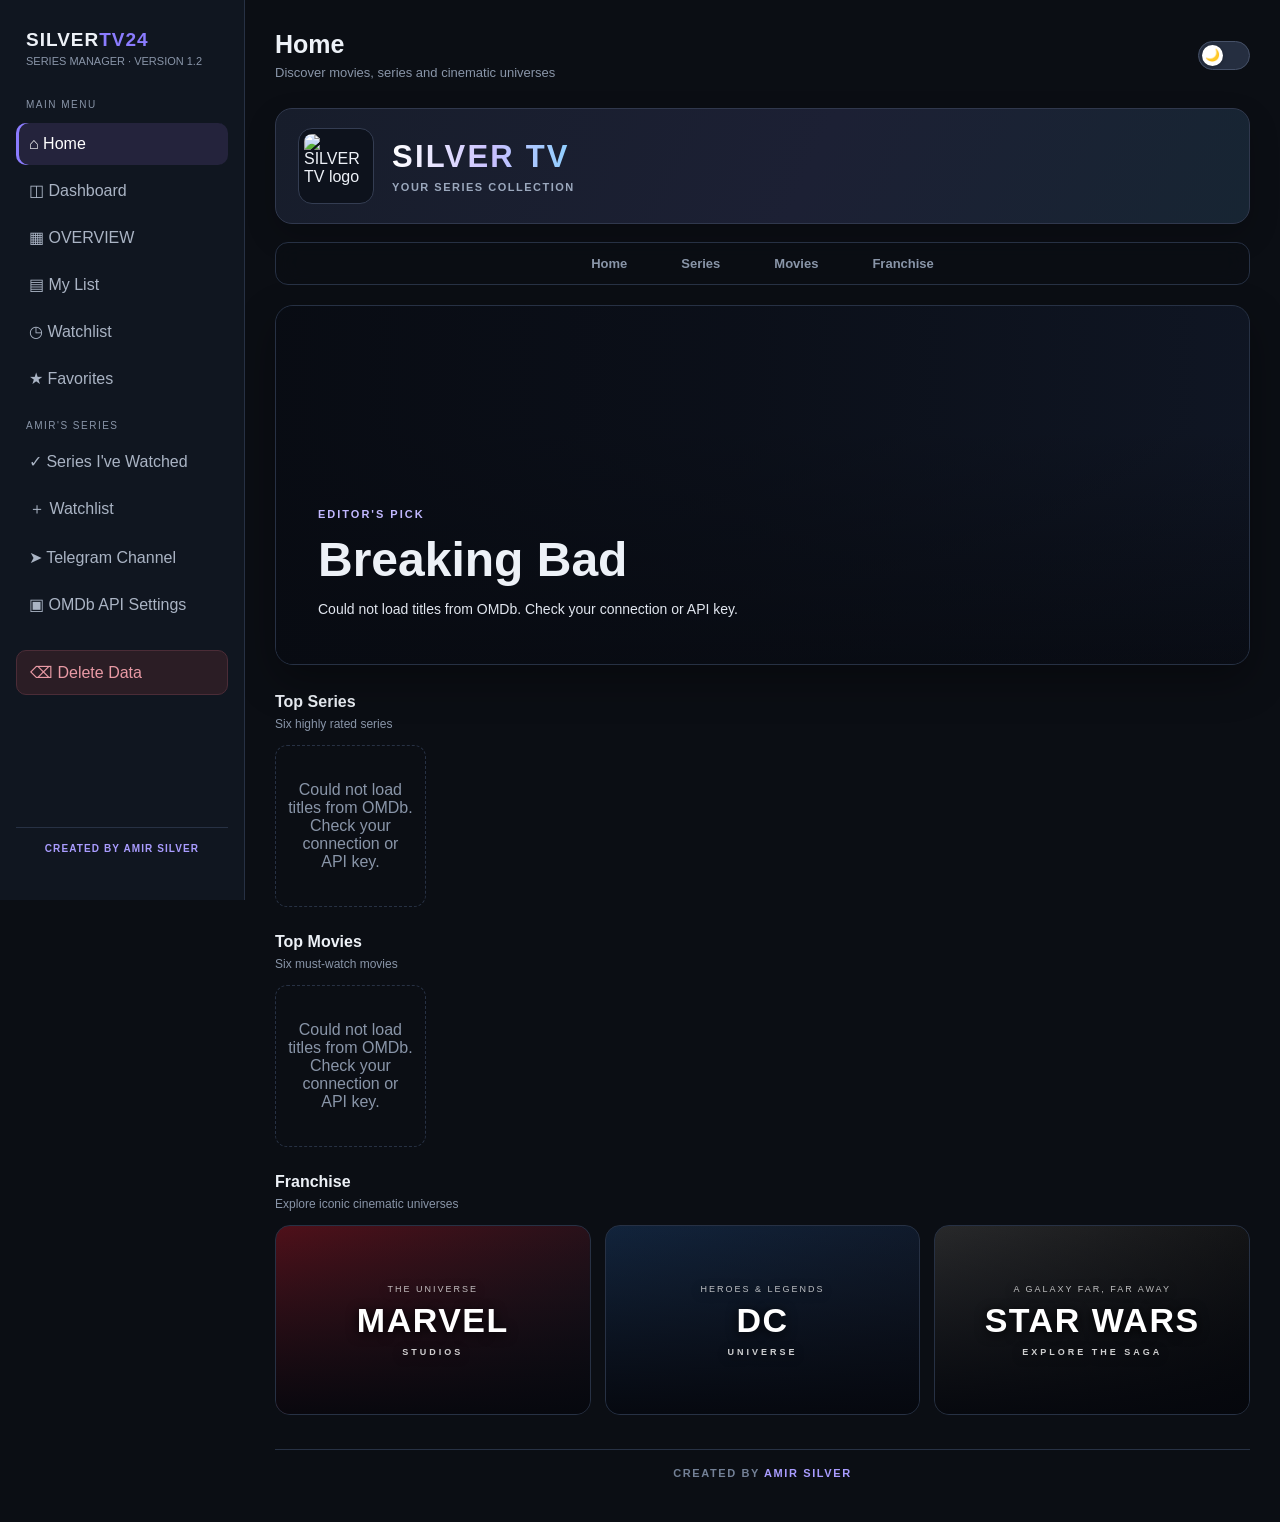
==== commit a4d47b6b: "Update index.html" ====
--- a/index.html
+++ b/index.html
@@ -750,7 +750,7 @@
 
 <aside class="sidebar" id="sidebar">
   <div class="brand">SILVER<span>TV24</span></div>
-  <div class="version">SERIES MANAGER · VERSION 5.9</div>
+  <div class="version">SERIES MANAGER · VERSION 1.2</div>
   <div class="nav-label">MAIN MENU</div>
   <nav class="nav">
     <button class="active" data-page="home">⌂ Home</button>
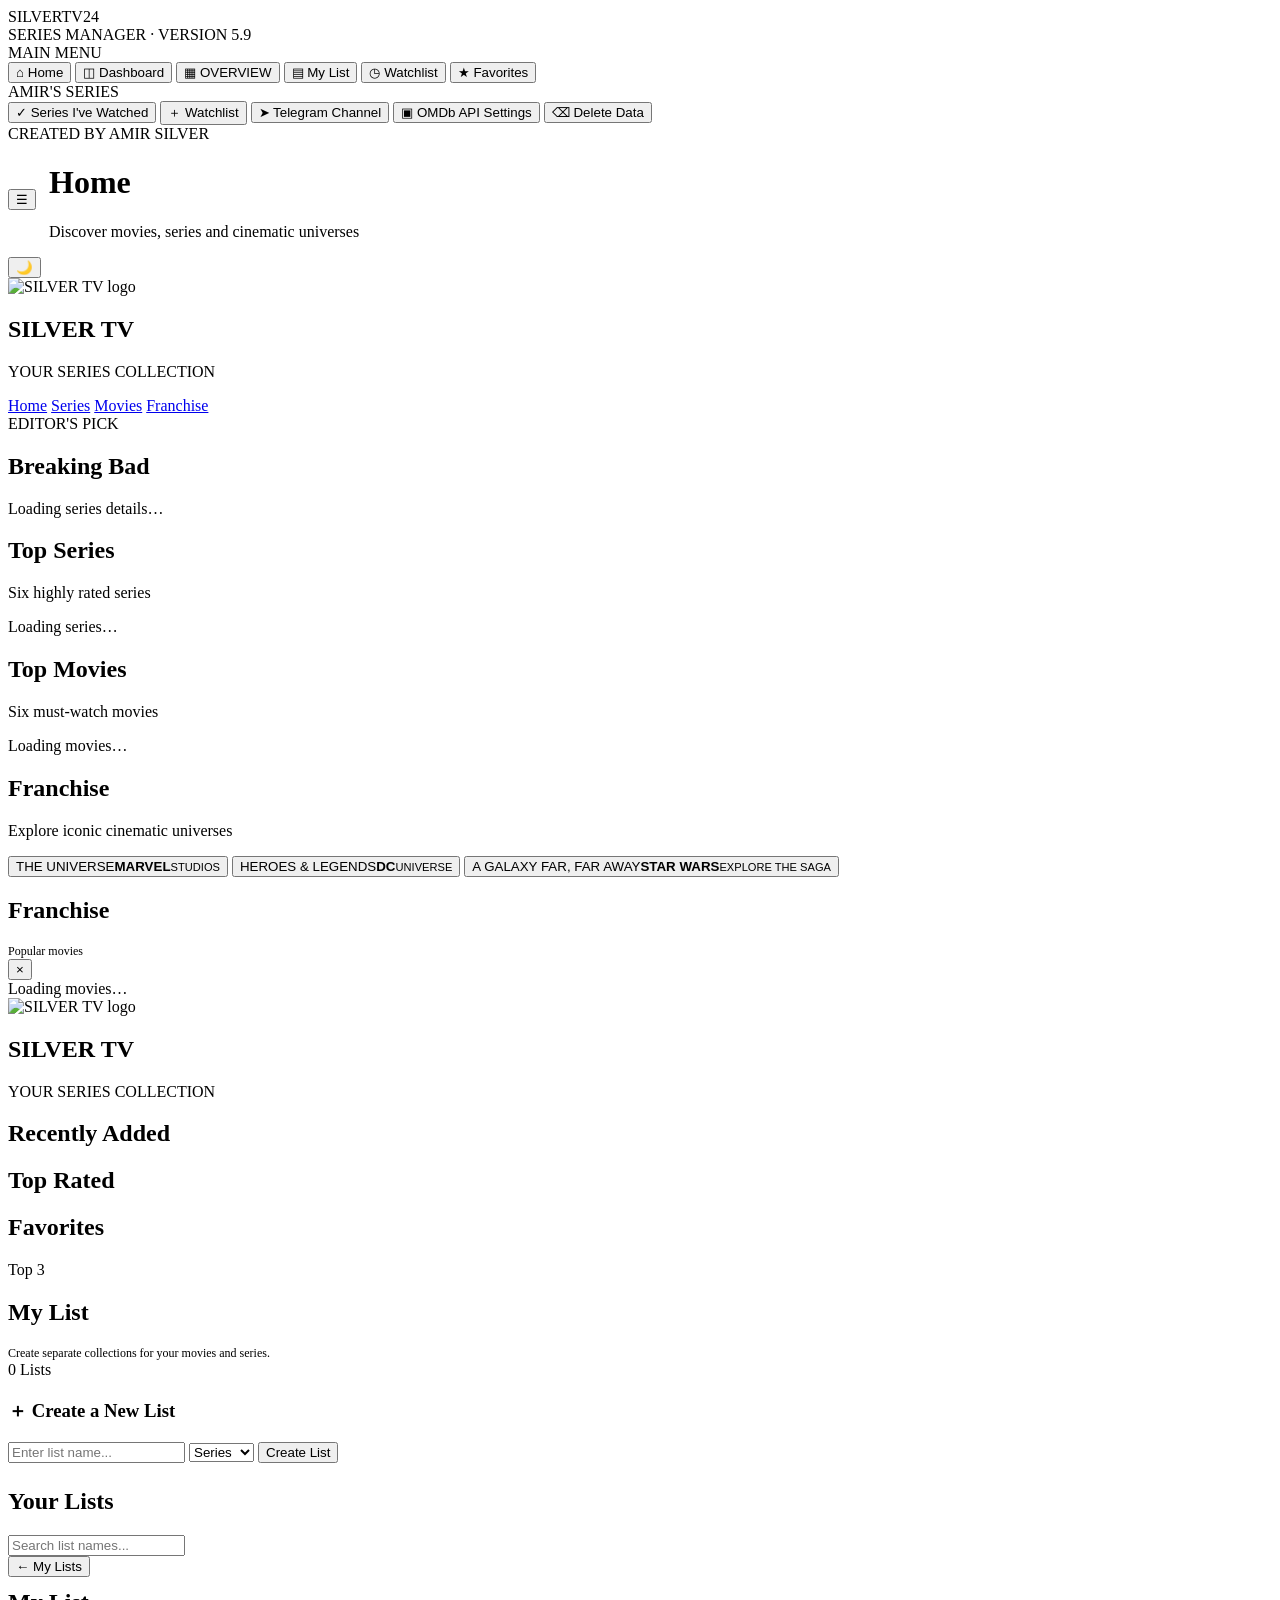
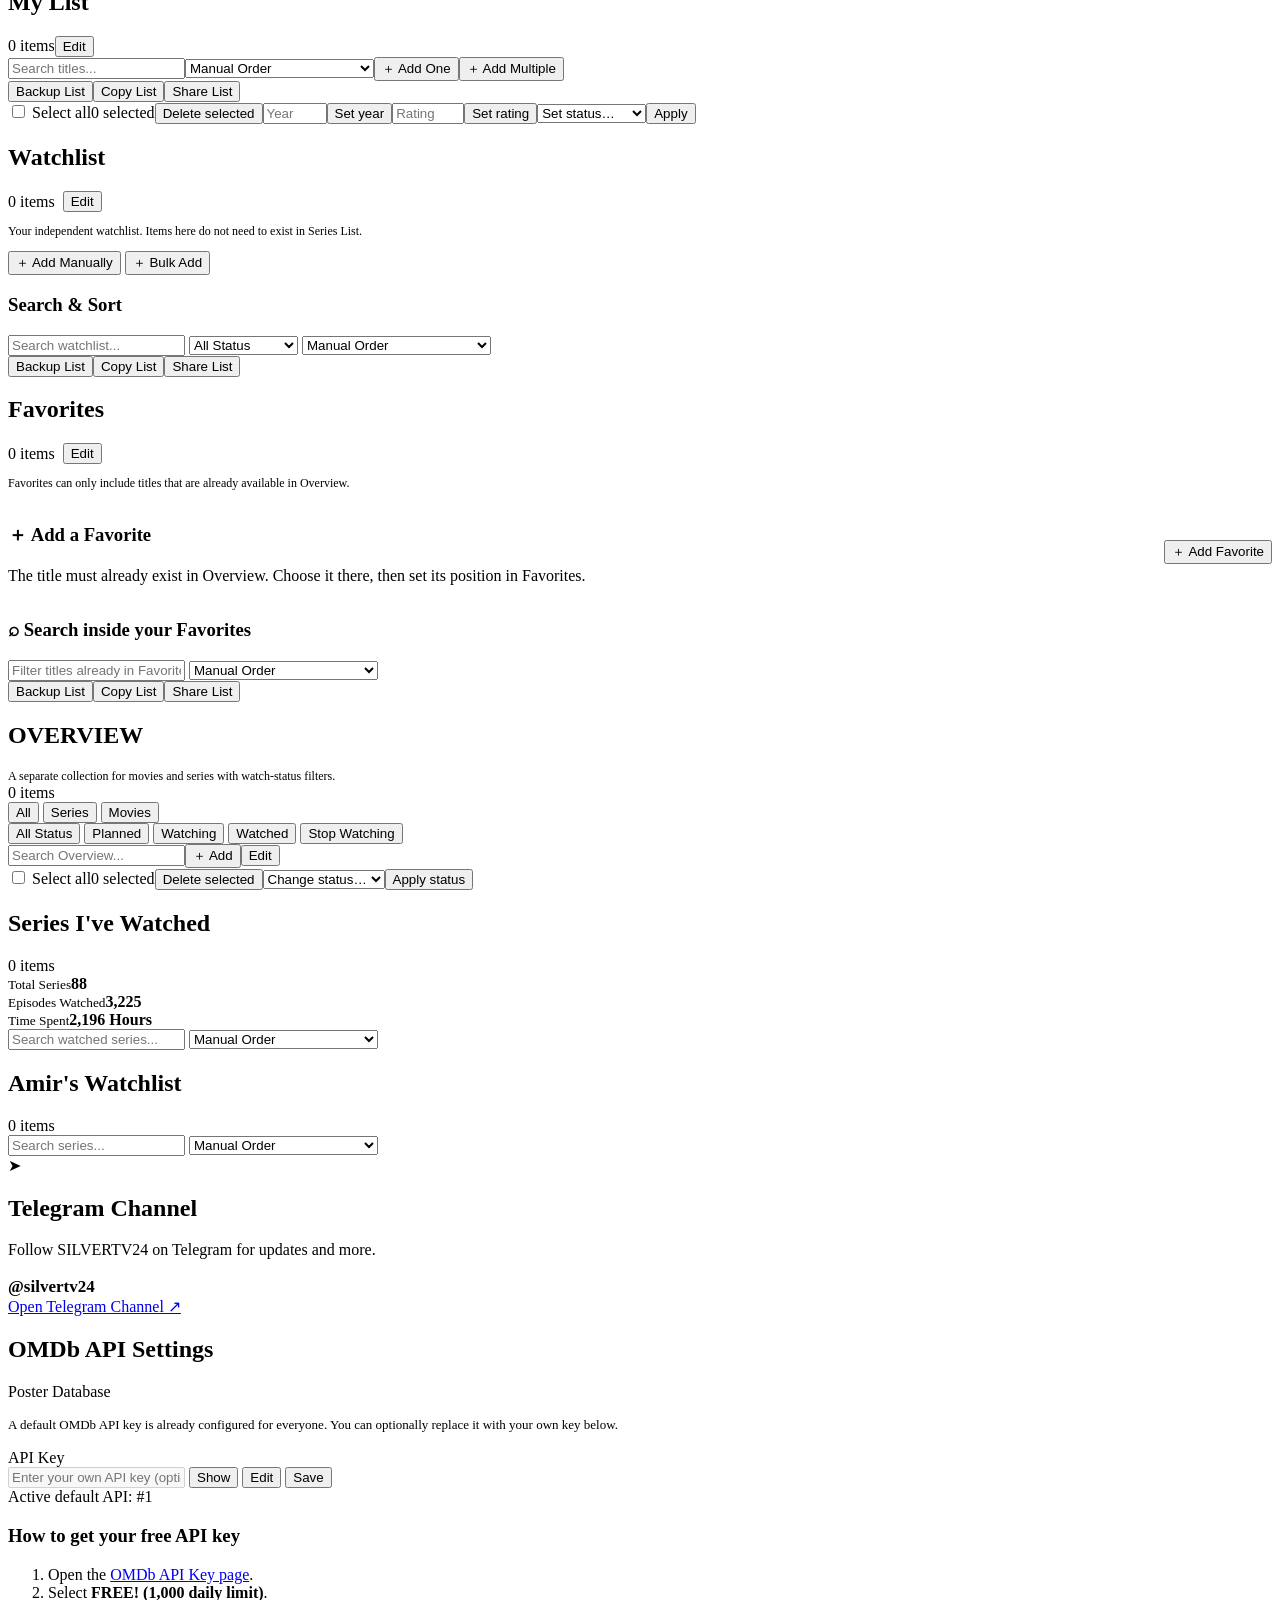
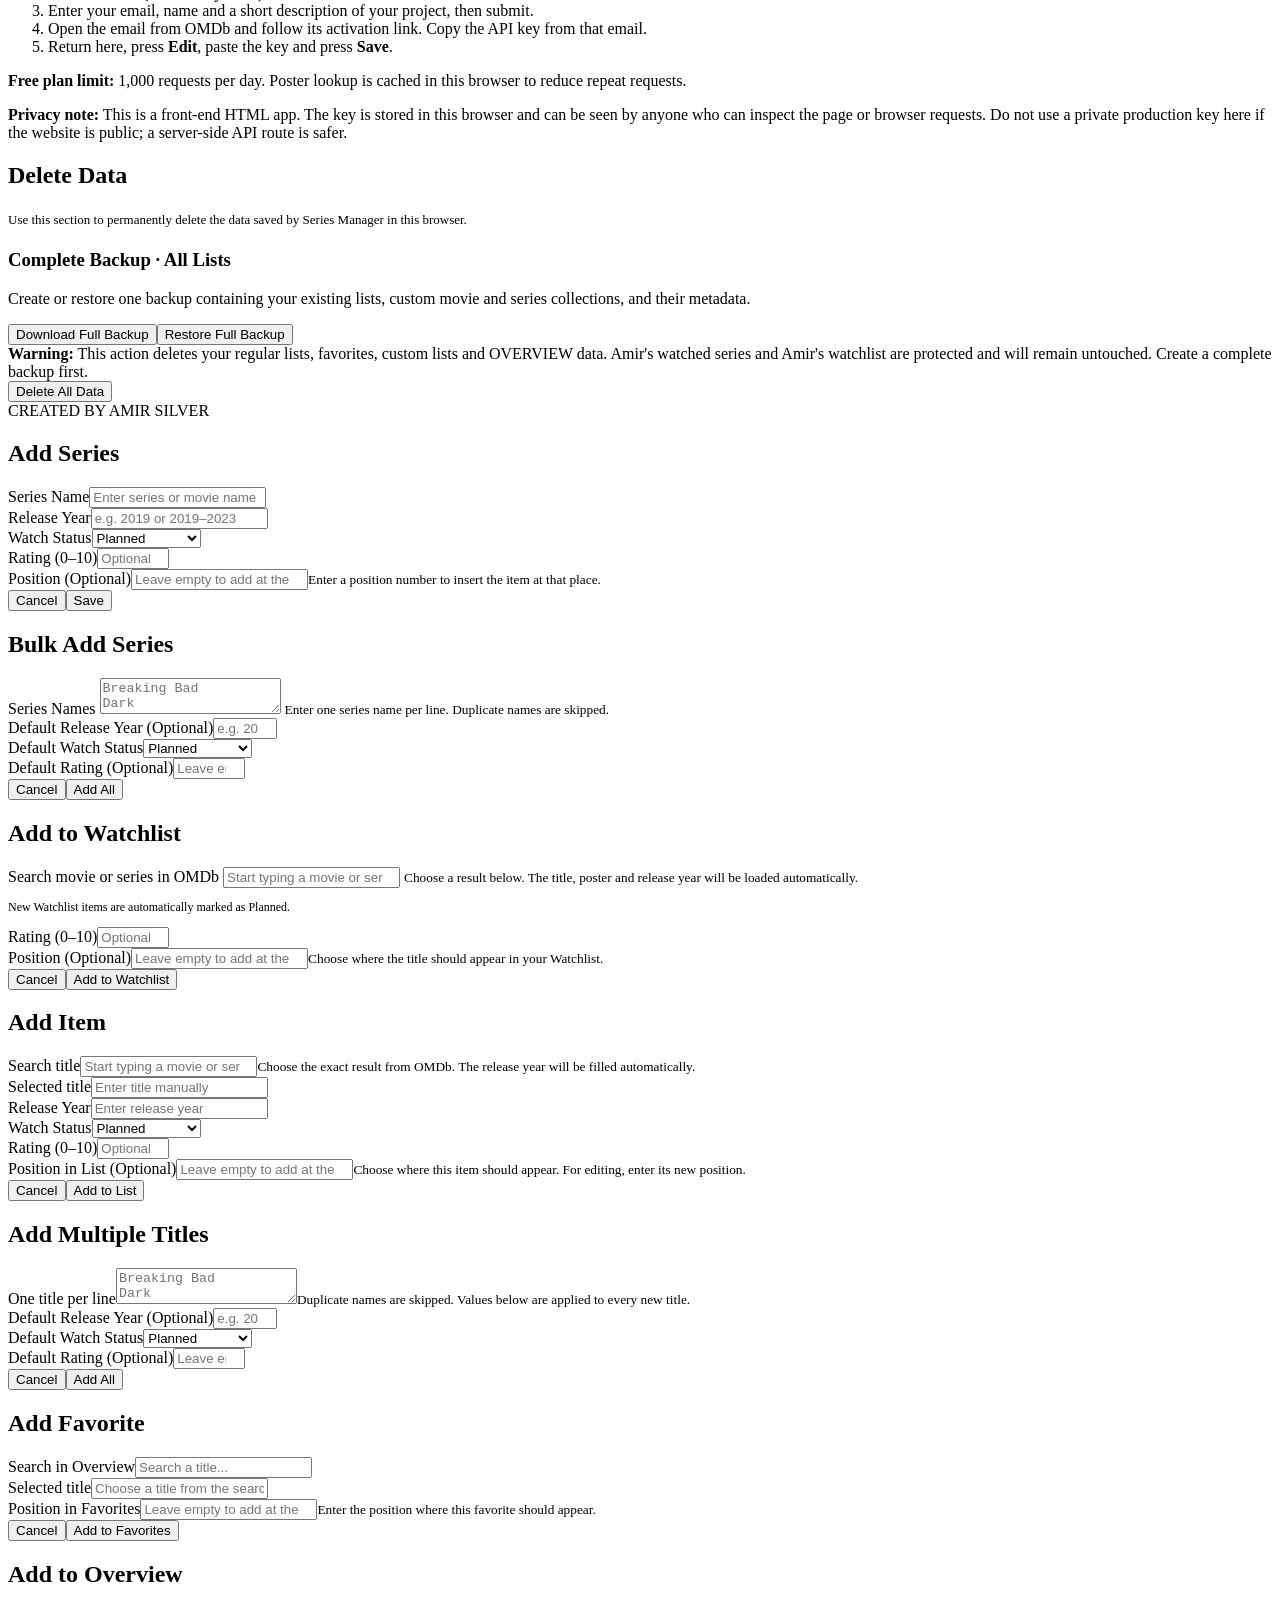
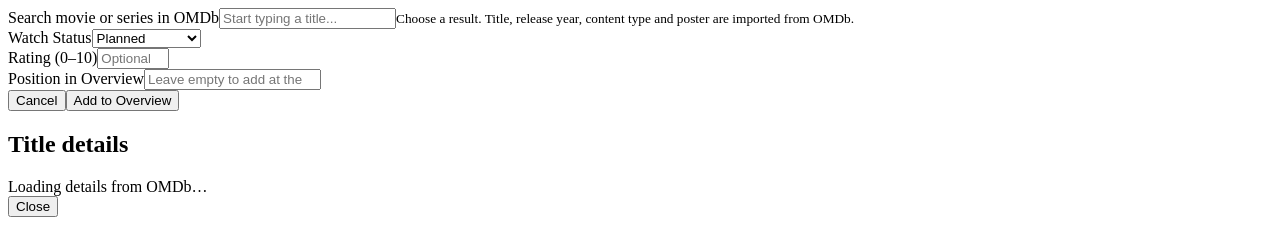
==== commit 2bd601e4: "Add files via upload" ====
--- a/index.html
+++ b/index.html
@@ -16,733 +16,10 @@
 <meta name="twitter:description" content="A modern home for your series collection, watchlist and favorite shows.">
 <meta name="twitter:image" content="https://user55191.na.imgto.link/public/20261112/af46ebb8909a3ce346703d9f-1000013733.avif">
 <link rel="icon" type="image/avif" href="https://user55191.na.imgto.link/public/20261112/af46ebb8909a3ce346703d9f-1000013733.avif">
-<style>
-:root{--bg:#0b0e14;--panel:#131925;--panel2:#1a2230;--text:#edf1f7;--muted:#8995a8;--accent:#8b7cff;--border:#273144;--green:#39c98a;--red:#f16b78}
-*{box-sizing:border-box}
-body{margin:0;background:var(--bg);color:var(--text);font-family:Inter,Segoe UI,Arial,sans-serif}
-button,input,select,textarea{font:inherit}
-button{cursor:pointer}
-.sidebar{position:fixed;inset:0 auto 0 0;width:245px;height:100vh;background:#101620;border-right:1px solid var(--border);padding:24px 16px;z-index:20;transition:transform .25s;overflow-y:auto;overflow-x:hidden;overscroll-behavior:contain;scrollbar-width:none;-ms-overflow-style:none}
-.sidebar::-webkit-scrollbar{display:none;width:0;height:0}
-.brand{font-size:19px;font-weight:800;letter-spacing:1px;margin:5px 10px 4px}
-.brand span{color:var(--accent)}
-.version{font-size:11px;color:var(--muted);margin:0 10px 12px}
-.nav-label{font-size:10px;color:var(--muted);letter-spacing:1.5px;margin:20px 10px 9px}\n.sidebar > .nav-label{margin-top:8px}
-.nav button{display:flex;align-items:center;gap:12px;width:100%;padding:12px 13px;border:0;border-radius:10px;background:transparent;color:#aab4c4;text-align:left;margin:4px 0}
-.nav button:hover,.nav button.active{background:#24233c;color:white}
-.nav button.active{box-shadow:inset 3px 0 var(--accent)}
-.nav button[data-page="deleteData"]{margin-top:24px;background:#2b1d25;color:#e99aa5;border:1px solid #4b2c37}
-.nav button[data-page="deleteData"]:hover{background:#3a222c;color:#ffb2bc;border-color:#70404e}
-.sidebar-footer{position:static;display:block;margin:24px 0 4px;padding:15px 0 4px;background:transparent;color:var(--muted);font-size:11px}
-.main{margin-left:245px;padding:30px;max-width:1600px}
-.topbar{display:flex;align-items:center;justify-content:space-between;margin-bottom:28px;gap:15px}
-.topbar h1{font-size:25px;margin:0}
-.topbar p{color:var(--muted);font-size:13px;margin:6px 0 0}
-.menu-btn{display:none;background:var(--panel);color:white;border:1px solid var(--border);border-radius:9px;padding:9px 12px}
-.overlay{display:none;position:fixed;inset:0;background:#0009;z-index:19}
-.page{display:none}
-.page.active{display:block}
-.grid{display:grid;grid-template-columns:repeat(2,minmax(0,1fr));gap:14px}
-.stat,.panel,.series-card{background:var(--panel);border:1px solid var(--border);border-radius:15px}
-.stat{padding:19px}
-.stat small{color:var(--muted);font-size:12px}
-.stat strong{display:block;font-size:27px;margin-top:9px}
-.stat .hint{font-size:11px;color:var(--muted);margin-top:5px}
-.panel{padding:20px;margin-top:20px}
-.panel-head{display:flex;justify-content:space-between;align-items:center;gap:12px;margin-bottom:16px}
-.panel-head h2{font-size:16px;margin:0}
-.muted{color:var(--muted)}
-.toolbar{display:flex;gap:9px;flex-wrap:wrap;margin:17px 0}
-input,select,textarea{background:#0d131d;color:var(--text);border:1px solid var(--border);border-radius:9px;padding:11px 12px;outline:none;min-width:0}
-input:focus,select:focus,textarea:focus{border-color:var(--accent)}
-.search{flex:1;min-width:180px}
-.btn{border:1px solid var(--border);border-radius:9px;padding:10px 14px;background:var(--panel2);color:var(--text)}
-.btn:hover{filter:brightness(1.18)}
-.btn.primary{background:var(--accent);border-color:var(--accent);color:white}
-.btn.danger{color:var(--red)}
-.btn.small{padding:6px 9px;font-size:12px}
-.btn.editing{background:#263b34;border-color:#32654f;color:#8ce0b5}
-.series-list{display:flex;flex-direction:column;gap:9px}
-.series-card{display:grid;grid-template-columns:42px minmax(0,1fr) auto;align-items:center;gap:12px;padding:12px 14px}
-.number{width:34px;height:34px;border-radius:10px;background:#24233c;color:#c7c0ff;display:grid;place-items:center;font-size:13px;font-weight:700}
-.series-name{font-weight:650;overflow-wrap:anywhere;display:flex;align-items:center;gap:8px;flex-wrap:wrap}.watched-inline-meta{font-size:10px;font-weight:600;color:#aeb9ca;background:#20283a;border:1px solid #303d53;border-radius:7px;padding:3px 7px;line-height:1.4}
-.meta{font-size:11px;color:var(--muted);margin-top:6px;display:flex;gap:10px;flex-wrap:wrap}
-.rating{color:#f4c96b}
-.actions{display:flex;align-items:center;gap:5px;flex-wrap:wrap;justify-content:flex-end}
-.icon-btn{background:#202a39;color:#cbd3df;border:1px solid var(--border);border-radius:7px;padding:7px 9px}
-.icon-btn:disabled{opacity:.3;cursor:not-allowed}
-.empty{text-align:center;color:var(--muted);padding:35px 12px;border:1px dashed var(--border);border-radius:12px}
-.two-col{display:grid;grid-template-columns:1fr 1fr;gap:16px}
-.recent-item{padding:11px 0;border-bottom:1px solid var(--border);display:flex;justify-content:space-between;gap:12px;font-size:13px}
-.modal-wrap{display:none;position:fixed;inset:0;background:#000b;z-index:50;align-items:center;justify-content:center;padding:18px}
-.modal-wrap.open{display:flex}
-.modal{width:min(540px,100%);max-height:90vh;overflow:auto;background:var(--panel);border:1px solid var(--border);border-radius:17px;padding:23px}
-.modal h2{margin:0 0 18px;font-size:19px}
-.field{display:flex;flex-direction:column;gap:7px;margin:13px 0}.field[hidden]{display:none!important}
-.field label{font-size:12px;color:#b8c2d2}
-.field small{font-size:11px;color:var(--muted)}
-.modal-actions{display:flex;justify-content:flex-end;gap:9px;margin-top:20px}
-textarea{width:100%;min-height:150px;resize:vertical}
-.toast{position:fixed;bottom:22px;right:22px;background:#202a39;border:1px solid var(--border);padding:12px 17px;border-radius:10px;z-index:90;display:none}
-.toast.show{display:block}
-.badge{font-size:10px;padding:4px 7px;border-radius:20px;background:#252d3b;color:#c4cede}
-.badge.watched{color:var(--green)}
-.badge.watching{color:#e9c36c}
-.badge.stop{color:#ff9b78;background:#3a2725}
-.badge.year-badge{color:#b9c9df;background:#202b3b;border:1px solid #34445b}
-.badge.rating-badge{color:#f4d27c;background:#332d20;border:1px solid #62502b}
-.list-tools{display:flex;gap:8px;flex-wrap:wrap;align-items:center;margin:12px 0}
-.selection-tools[hidden]{display:none!important}
-[data-selection-tools][hidden]{display:none!important}\n.selection-tools{display:flex;gap:8px;flex-wrap:wrap;align-items:center;padding:11px;background:#101722;border:1px solid var(--border);border-radius:10px;margin:10px 0}
-.selection-tools select,.selection-tools input{padding:8px}
-.select-box{width:18px;height:18px;accent-color:var(--accent);cursor:pointer}
-.series-card{grid-template-columns:24px 38px minmax(0,1fr) auto}
-.stat{padding:14px}
-.stat strong{font-size:23px}
-.stats-group{background:var(--panel);border:1px solid var(--border);border-radius:15px;padding:15px}
-.stats-group-title{font-size:12px;color:#aeb9ca;letter-spacing:.7px;font-weight:750;margin:0 0 12px}
-.status-stats{display:grid;grid-template-columns:repeat(4,minmax(0,1fr));gap:9px}
-.status-stats .stat{min-width:0;background:#182130;border-color:#28364a;padding:12px;border-radius:11px}
-.status-stats .stat:nth-child(2){background:#172a27;border-color:#24483e}
-.status-stats .stat:nth-child(3){background:#202038;border-color:#353456}
-.status-stats .stat:nth-child(4){background:#292333;border-color:#463750}
-.status-stats .stat:nth-child(5){background:#1c2a35;border-color:#2b4658}
-.status-stats .stat:nth-child(6){background:#29291f;border-color:#49452d}
-.status-stats .stat:nth-child(7){background:#302522;border-color:#56382e}
-.rating-stats{display:grid;grid-template-columns:repeat(2,minmax(0,1fr));gap:10px}
-.rating-stats .stat{background:#211f32;border-color:#393452;border-radius:11px}
-.rating-stats .stat:nth-child(2){background:#1b2930;border-color:#2c4650}
-.rating-stats .stat strong,.status-stats .stat strong{font-size:22px}
-.sidebar-footer{text-align:center;border-top:1px solid var(--border);padding-top:15px;color:#a99cff;font-size:10px;letter-spacing:1.1px;font-weight:700}
-.dashboard-favorites{display:grid;grid-template-columns:repeat(3,minmax(0,1fr));gap:10px}
-.favorite-mini{background:#101722;border:1px solid var(--border);border-radius:10px;padding:12px;min-width:0}
-.favorite-mini strong{display:block;overflow-wrap:anywhere;font-size:13px}
-.favorite-mini small{display:block;color:var(--muted);margin-top:6px}
-.backup-panel{background:#101722;border:1px solid var(--border);padding:14px;border-radius:12px;margin-top:14px}
-.backup-panel h3{font-size:13px;margin:0 0 8px}
-@media(max-width:700px){.grid{grid-template-columns:1fr}.series-card{grid-template-columns:22px 34px minmax(0,1fr)}.dashboard-favorites{grid-template-columns:1fr}.status-stats{grid-template-columns:repeat(2,minmax(0,1fr))}.stats-group{padding:12px}}
-.telegram-card{max-width:520px;margin:20px auto;text-align:center;padding:35px 22px}
-.telegram-icon{width:62px;height:62px;border-radius:20px;background:#18334a;color:#45b8f5;display:grid;place-items:center;font-size:30px;margin:0 auto 18px}
-.telegram-card h2{margin:0 0 8px}
-.telegram-card p{color:var(--muted);font-size:13px;line-height:1.7}
-.telegram-link{display:inline-flex;align-items:center;gap:9px;margin-top:15px;padding:12px 20px;border-radius:10px;background:#229ed9;color:white;text-decoration:none;font-weight:650}
-.sort-label{font-size:11px;color:var(--muted);align-self:center}
-.edit-hint{font-size:11px;color:#a9a0ff;margin:0 0 12px}
-.delete-card{max-width:650px;margin:25px auto;padding:28px}
-.delete-warning{background:#351c27;border:1px solid #713344;color:#ffb5bf;padding:16px;border-radius:11px;font-size:13px;line-height:1.7;margin:18px 0}
-.backup-note{font-size:11px;color:var(--muted);line-height:1.6}
-@media(max-width:1000px){.status-stats{grid-template-columns:repeat(3,minmax(0,1fr))}}
-@media(max-width:700px){
-.sidebar{transform:translateX(-100%);width:260px}
-.sidebar.open{transform:translateX(0)}
-.overlay.show{display:block}
-.main{margin-left:0;padding:20px 14px}
-.menu-btn{display:block}
-.topbar h1{font-size:21px}
-.two-col{grid-template-columns:1fr}
-/* Keep the title in the wide third column; prevent the grid from squeezing it under the number. */
-.series-card{grid-template-columns:22px 34px minmax(0,1fr);column-gap:8px;padding:11px 10px}
-.series-card > :nth-child(3){grid-column:3;min-width:0}
-.series-name{min-width:0;white-space:normal;overflow-wrap:anywhere;word-break:normal;line-height:1.45}
-.series-card .actions{grid-column:3;justify-content:flex-start}
-}
-@media(max-width:420px){
-.grid{grid-template-columns:1fr}
-.topbar{align-items:flex-start}
-}
-
-/* Modern, color-coded list actions */
-.icon-btn{font-weight:650;transition:background .18s,border-color .18s,transform .18s,color .18s}
-.icon-btn:hover{transform:translateY(-1px)}
-.icon-btn[data-action="edit"]{background:#282342;border-color:#51448a;color:#c7bbff}
-.icon-btn[data-action="edit"]:hover{background:#39305f;border-color:#7966d4}
-.icon-btn[data-action="remove"]{background:#38232c;border-color:#70404e;color:#ff9eaa}
-.icon-btn[data-action="remove"]:hover{background:#512936;border-color:#a64f64}
-.icon-btn[data-action="up"],.icon-btn[data-action="down"]{background:#1c3041;border-color:#315a78;color:#8bd0ff}
-.icon-btn[data-action="up"]:hover,.icon-btn[data-action="down"]:hover{background:#25445d;border-color:#4784ad}
-#seriesEditToggle,#watchEditToggle,#topEditToggle,#customEditToggle{background:#292342;border-color:#55488d;color:#c9bdff}
-#seriesEditToggle.editing,#watchEditToggle.editing,#topEditToggle.editing,#customEditToggle.editing{background:#18392f;border-color:#32785d;color:#8ce0b5}
-.list-tools [data-backup]{background:#18372f;border-color:#2e7258;color:#91e3bd}
-.list-tools [data-copy]{background:#1b3044;border-color:#315d82;color:#91ceff}
-.list-tools [data-share]{background:#302442;border-color:#674b83;color:#d8b5ff}
-.selection-tools [data-bulk-delete]{background:#3a222b;border-color:#75404e;color:#ff9eaa}
-.selection-tools [data-apply-year],.selection-tools [data-apply-rating],#customApplyYear,#customApplyRating{background:#1b3044;border-color:#315d82;color:#91ceff}
-.selection-tools [data-apply-status],#customApplyStatus{background:#18372f;border-color:#2e7258;color:#91e3bd}
-.list-tools .btn,.selection-tools .btn,.panel-head .btn{transition:filter .18s,transform .18s}
-.list-tools .btn:hover,.selection-tools .btn:hover,.panel-head .btn:hover{filter:brightness(1.18);transform:translateY(-1px)}
-.app-credit{margin:34px 0 8px;padding:17px 10px 5px;border-top:1px solid var(--border);text-align:center;color:#738096;font-size:11px;letter-spacing:1.6px;font-weight:650}
-.app-credit span{color:#a99cff}
-.dashboard-brand{display:flex;align-items:center;gap:18px;padding:19px 22px;margin-bottom:18px;background:linear-gradient(115deg,#171d2b 0%,#1c2034 55%,#172533 100%);border:1px solid #30384d;border-radius:17px;box-shadow:0 12px 30px #0003;}
-.dashboard-brand-logo{width:76px;height:76px;flex:0 0 76px;object-fit:contain;border-radius:14px;background:#0d121c;border:1px solid #343d52;padding:5px;}
-.dashboard-brand-copy{min-width:0}
-.dashboard-brand-copy h2{font-size:clamp(23px,4vw,31px);letter-spacing:2.2px;margin:0;font-weight:850;line-height:1.15;background:linear-gradient(90deg,#fff 0%,#c8c0ff 55%,#8bd0ff 100%);-webkit-background-clip:text;background-clip:text;color:transparent;}
-.dashboard-brand-copy p{margin:7px 0 0;color:#9ba8bd;font-size:11px;letter-spacing:1.5px;font-weight:650;}
-@media(max-width:420px){.dashboard-brand{gap:13px;padding:14px}.dashboard-brand-logo{width:62px;height:62px;flex-basis:62px}.dashboard-brand-copy h2{letter-spacing:1.5px}}
-
-.watched-summary{margin:0 0 18px}.watched-stats{grid-template-columns:repeat(2,minmax(0,1fr))}.private-edit{background:#292342;border-color:#55488d;color:#c9bdff}.private-edit.editing{background:#18392f;border-color:#32785d;color:#8ce0b5}
-@media(max-width:700px){.watched-stats{grid-template-columns:1fr 1fr}}
-
-/* Compact sliding theme switch */
-.topbar{flex-wrap:wrap}
-.theme-toggle{
-  position:relative;display:inline-flex;align-items:center;justify-content:flex-start;
-  width:52px;height:29px;min-width:52px;padding:3px;border:1px solid #465168;
-  border-radius:999px;background:#252e40;color:#fff;cursor:pointer;
-  transition:background .22s,border-color .22s,box-shadow .22s;
-}
-.theme-toggle:hover{box-shadow:0 0 0 3px #8b7cff22}
-.theme-switch-thumb{
-  display:flex;align-items:center;justify-content:center;width:21px;height:21px;
-  border-radius:50%;background:#fff;color:#293246;font-size:12px;line-height:1;
-  transform:translateX(0);transition:transform .22s ease,background .22s;
-  box-shadow:0 1px 4px #0003;
-}
-body.light .theme-toggle{justify-content:flex-start;background:#d9e2f0;border-color:#c4cfdf}
-body.light .theme-switch-thumb{transform:translateX(23px);background:#fff;color:#6654c8}
-body,.sidebar,.panel,.stat,.series-card,.modal,.btn,input,select,textarea,.theme-toggle{
-  transition:background-color .25s,color .25s,border-color .25s,box-shadow .25s;
-}
-
-/* Light mode palette */
-body.light{
-  --bg:#f1f5f9;
-  --panel:#ffffff;
-  --panel2:#e8eef6;
-  --text:#172033;
-  --muted:#64748b;
-  --border:#dbe3ee;
-  --accent:#6554d9;
-  --green:#16865a;
-  --red:#d94b5b;
-  background:var(--bg);color:var(--text);
-}
-body.light .sidebar{background:#ffffff;border-right-color:#dbe3ee;box-shadow:4px 0 22px #24334a0a}
-body.light .sidebar-footer{background:transparent;color:#6554d9;border-top-color:#e2e8f0}
-body.light .nav button{color:#526078}
-body.light .nav button:hover,body.light .nav button.active{background:#eeeaff;color:#4938b5}
-body.light .nav button.active{box-shadow:inset 3px 0 #6554d9}
-body.light .nav button[data-page="deleteData"]{background:#fff0f1;color:#c74455;border-color:#f2cbd0}
-body.light .nav button[data-page="deleteData"]:hover{background:#ffe4e7;color:#a92e40;border-color:#e9aeb7}
-body.light .menu-btn{background:#fff;color:#172033}
-body.light .overlay{background:#1e293b66}
-body.light .number{background:#eeeaff;color:#5948c7}
-body.light .watched-inline-meta{color:#526078;background:#f1f5f9;border-color:#dbe3ee}
-body.light .icon-btn{background:#f1f5f9;color:#475569;border-color:#dbe3ee}
-body.light .badge{background:#eef2f7;color:#526078}
-body.light .badge.watched{color:#16865a;background:#e5f7ee}
-body.light .badge.watching{color:#9a6a12;background:#fff5dc}
-body.light .badge.stop{color:#b64a31;background:#fff0e9}
-body.light .badge.year-badge{color:#526078;background:#edf2f8;border-color:#d5deea}
-body.light .badge.rating-badge{color:#926514;background:#fff7df;border-color:#f0dfaa}
-body.light input,body.light select,body.light textarea{background:#f8fafc;color:#172033;border-color:#d6dfeb}
-body.light input::placeholder,body.light textarea::placeholder{color:#94a3b8}
-body.light .field label{color:#526078}
-body.light .selection-tools{background:#f8fafc;border-color:#dbe3ee}
-body.light .stats-group{background:#fff;border-color:#dbe3ee}
-body.light .stats-group-title{color:#526078}
-body.light .status-stats .stat{background:#f1f5f9;border-color:#dbe3ee}
-body.light .status-stats .stat:nth-child(2){background:#eaf7f1;border-color:#ccebdc}
-body.light .status-stats .stat:nth-child(3){background:#f0efff;border-color:#dedbff}
-body.light .status-stats .stat:nth-child(4){background:#f8eff9;border-color:#ead9ee}
-body.light .status-stats .stat:nth-child(5){background:#edf6fa;border-color:#d5e9f0}
-body.light .status-stats .stat:nth-child(6){background:#fbf7e9;border-color:#eee5bd}
-body.light .status-stats .stat:nth-child(7){background:#fff1eb;border-color:#f2d8ca}
-body.light .rating-stats .stat{background:#f4f1ff;border-color:#e2dcfa}
-body.light .rating-stats .stat:nth-child(2){background:#edf6f8;border-color:#d7e9ed}
-body.light .favorite-mini,body.light .backup-panel{background:#f8fafc;border-color:#dbe3ee}
-body.light .dashboard-brand{background:linear-gradient(115deg,#ffffff 0%,#f0efff 55%,#edf7ff 100%);border-color:#dbe3ee;box-shadow:0 12px 30px #3341550d}
-body.light .dashboard-brand-logo{background:#fff;border-color:#dbe3ee}
-body.light .dashboard-brand-copy h2{background:linear-gradient(90deg,#273449 0%,#6554d9 55%,#2686b8 100%);-webkit-background-clip:text;background-clip:text;color:transparent}
-body.light .dashboard-brand-copy p{color:#64748b}
-body.light .telegram-icon{background:#e6f4fc;color:#168ac5}
-body.light .delete-warning{background:#fff0f1;border-color:#f0c7ce;color:#b9384a}
-body.light .toast{background:#fff;color:#172033;border-color:#dbe3ee;box-shadow:0 8px 28px #33415518}
-body.light .btn{background:#f1f5f9;color:#263449;border-color:#dbe3ee}
-body.light .btn.primary{background:var(--accent);border-color:var(--accent);color:#fff}
-body.light .btn.danger{color:#d94b5b}
-body.light .btn.editing{background:#e7f6ee;border-color:#b9e4cd;color:#16865a}
-body.light .private-edit{background:#eeeaff;border-color:#d4ccff;color:#5948c7}
-body.light .private-edit.editing{background:#e7f6ee;border-color:#b9e4cd;color:#16865a}
-body.light .modal-wrap{background:#17203366}
-body.light .empty{border-color:#cbd5e1}
-@media(max-width:700px){
-  .theme-toggle{margin-left:auto;min-height:39px;padding:8px 11px}
-  .topbar{margin-bottom:22px}
-}
-
-
-/* Mobile header: keep the theme switch inside the viewport */
-@media(max-width:700px){
-  .topbar{width:100%;min-width:0;flex-wrap:nowrap;align-items:center;gap:10px}
-  .topbar > div:first-child{flex:1 1 auto;min-width:0;max-width:calc(100% - 62px)}
-  .topbar > div:first-child > div{min-width:0;max-width:100%}
-  .topbar h1{font-size:clamp(16px,5vw,21px);overflow-wrap:anywhere}
-  .topbar p{font-size:11px;line-height:1.35;overflow-wrap:anywhere}
-  .theme-toggle{flex:0 0 52px;width:52px;min-width:52px;margin-left:0;padding:3px;min-height:29px;height:29px}
-}
-
-
-/* OMDb poster thumbnails and API settings */
-.series-card{grid-template-columns:24px 38px 48px minmax(0,1fr) auto}
-.poster-wrap{width:42px;height:58px;border-radius:7px;overflow:hidden;background:#20283a;border:1px solid var(--border);display:grid;place-items:center;position:relative}
-.poster-thumb{width:100%;height:100%;object-fit:cover;display:block}
-.poster-placeholder{font-size:17px;color:var(--muted)}
-.series-card .series-info{min-width:0}
-.api-key-row{display:flex;gap:8px;align-items:stretch;flex-wrap:wrap}
-.api-key-row input{flex:1;min-width:180px}
-.api-help{font-size:12px;line-height:1.8;color:var(--muted)}
-.api-help a{color:var(--accent)}
-.api-status{font-size:12px;color:var(--green);margin-top:8px;min-height:16px}
-@media(max-width:700px){.series-card{grid-template-columns:22px 34px 42px minmax(0,1fr)}.poster-wrap{width:38px;height:54px}.series-card .actions{grid-column:4}.series-card > :nth-child(4){grid-column:4;min-width:0}}
-/* Amir's two archive pages are read-only: only search, sorting and the lists remain visible. */
-#amirWatched .watched-summary,#amirWatched .private-edit,#amirWant .private-edit,
-#amirWatched .edit-hint,#amirWant .edit-hint,
-#amirWatched .list-tools,#amirWant .list-tools,
-#amirWatched .selection-tools,#amirWant .selection-tools,
-#amirWatched #amirWatchedStatusFilter,#amirWant #amirWantStatusFilter,
-#amirWatched #amirWatchedSortReset,#amirWant #amirWantSortReset,
-#amirWatched #amirWatchedAdd,#amirWant #amirWantAdd,
-#amirWatched #amirWatchedBulkOpen,#amirWant #amirWantBulkOpen{display:none!important}
-
-/* Amir watched-series summary cards */
-.amir-watch-stats{margin:0 0 16px;padding:12px}
-.amir-watch-stats .status-stats{grid-template-columns:repeat(3,minmax(0,1fr))}
-.amir-watch-stats .stat{min-height:84px;display:flex;flex-direction:column;justify-content:center;gap:7px}
-.amir-watch-stats .stat strong{font-size:25px;line-height:1.15;margin:0;white-space:nowrap}
-.amir-hours-unit{font-size:13px;font-weight:650;color:var(--muted)}
-body.light .amir-watch-stats .stat{background:#f1f5f9;border-color:#dbe3ee}
-body.light .amir-watch-stats .stat:nth-child(2){background:#eaf7f1;border-color:#ccebdc}
-body.light .amir-watch-stats .stat:nth-child(3){background:#f0efff;border-color:#dedbff}
-@media(max-width:700px){
-  .amir-watch-stats{padding:9px}
-  .amir-watch-stats .status-stats{grid-template-columns:repeat(3,minmax(0,1fr));gap:6px}
-  .amir-watch-stats .stat{padding:9px 6px;min-height:76px}
-  .amir-watch-stats .stat small{font-size:10px;line-height:1.3}
-  .amir-watch-stats .stat strong{font-size:clamp(15px,4.5vw,21px)}
-  .amir-hours-unit{font-size:10px}
-}
-
-/* My List collections */
-.create-list-box{padding:16px;background:var(--panel2);border:1px solid var(--border);border-radius:13px;margin-top:16px}
-.create-list-box h3{font-size:14px;margin:0 0 8px}
-.custom-lists-grid{display:grid;grid-template-columns:repeat(auto-fill,minmax(220px,1fr));gap:12px}
-.custom-list-card{padding:16px;background:var(--panel2);border:1px solid var(--border);border-radius:13px;cursor:pointer;transition:transform .18s,border-color .18s,background .18s;min-width:0}
-.custom-list-card:hover{transform:translateY(-2px);border-color:var(--accent)}
-.custom-list-card h3{font-size:15px;margin:0 0 9px;overflow-wrap:anywhere}
-.custom-list-card p{font-size:11px;color:var(--muted);margin:0}
-.custom-list-card .custom-list-footer{display:flex;justify-content:space-between;align-items:center;margin-top:16px;gap:8px}
-.custom-list-card .custom-list-actions{display:flex;gap:6px}
-
-/* Reliable title layout for both movie and series collection rows. */
-.custom-detail-head-actions{display:flex;align-items:center;gap:8px;flex-wrap:wrap;justify-content:flex-end}
-#customItemsList .series-card{grid-template-columns:24px 38px minmax(0,1fr) auto!important;column-gap:12px;align-items:center;min-width:0}
-#customItemsList .series-card> :nth-child(3){grid-column:auto!important;min-width:0;width:auto}
-#customItemsList .series-card .series-name{display:flex;align-items:center;gap:9px;min-width:0;white-space:normal;overflow-wrap:anywhere;word-break:normal;line-height:1.45}
-#customItemsList .series-card .series-name span{min-width:0;overflow-wrap:anywhere}
-#customItemsList .series-card .actions{grid-column:auto!important;display:flex;justify-content:flex-end;flex-wrap:wrap;max-width:100%}
-#customItemsList .custom-item-select{width:17px;height:17px;accent-color:var(--accent)}
-#customSelectionTools{display:none;margin:0 0 12px;align-items:center;gap:8px;flex-wrap:wrap}
-#customSelectionTools.visible{display:flex}
-@media(max-width:700px){
- #customItemsList .series-card{grid-template-columns:22px 34px minmax(0,1fr)!important;column-gap:8px;padding:11px 10px}
- #customItemsList .series-card> :nth-child(3){grid-column:3!important;min-width:0;width:auto}
- #customItemsList .series-card .actions{grid-column:3!important;justify-content:flex-start;margin-top:8px}
- #customItemsList .series-card .series-name{align-items:flex-start}
- #customItemsList .series-card .meta{gap:6px;flex-wrap:wrap}
-}
-@media(max-width:420px){#customItemsList .series-card{column-gap:6px;padding:10px 8px}#customItemsList .series-card .actions .icon-btn{padding:6px 8px}}
-.omdb-results{display:flex;flex-direction:column;gap:6px;max-height:230px;overflow:auto}
-.omdb-result{display:flex;align-items:center;gap:10px;text-align:left;width:100%;padding:8px;background:var(--panel2);border:1px solid var(--border);border-radius:9px;color:var(--text)}
-.omdb-result:hover{border-color:var(--accent)}
-.omdb-result img{width:35px;height:48px;object-fit:cover;border-radius:4px;background:#111}
-.omdb-result span{font-size:12px;line-height:1.5}
-.omdb-result small{display:block;color:var(--muted)}
-.omdb-results:empty{display:none}
-@media(max-width:600px){.custom-lists-grid{grid-template-columns:1fr}.create-list-box .toolbar>*{width:100%}}
-
-
-/* Clear separation between browsing favorites and adding new favorites. */
-.favorite-add-box{margin:18px 0 20px;padding:16px;background:var(--panel2);border:1px solid var(--border);border-radius:13px}
-.favorite-add-box h3{font-size:14px;margin:0 0 6px}
-.favorite-add-box>p{font-size:11px;color:var(--muted);line-height:1.6;margin:0 0 12px}
-.favorite-browse-box{padding:14px;background:var(--bg);border:1px solid var(--border);border-radius:12px}
-.favorite-browse-box h3{font-size:13px;margin:0 0 10px}
-.favorite-browse-box .toolbar{margin:0}
-.watch-browse-box{margin:12px 0 17px}
-.watch-browse-box .toolbar{align-items:center}
-.watch-browse-box #watchSearch{flex:1 1 220px;min-width:170px}
-.watch-browse-box #watchSortSelect{margin-left:auto;min-width:190px}
-@media(max-width:600px){.watch-browse-box .toolbar>*{flex:1 1 100%;width:100%;margin-left:0!important}}
-.watch-omdb-preview{display:flex;align-items:center;gap:12px;padding:12px;background:var(--panel2);border:1px solid var(--border);border-radius:11px;margin-top:12px}
-.watch-omdb-preview[hidden]{display:none!important}
-.watch-omdb-preview img{width:58px;height:82px;object-fit:cover;border-radius:7px;background:#101722}
-.watch-omdb-preview strong{display:block;font-size:13px}
-.watch-omdb-preview small{display:block;color:var(--muted);margin-top:5px;font-size:11px}
-.watch-omdb-results{display:flex;flex-direction:column;gap:7px;max-height:250px;overflow:auto;margin-top:10px}
-.watch-omdb-results:empty{display:none}
-.watch-omdb-result{display:flex;align-items:center;gap:10px;width:100%;padding:9px;text-align:left;color:var(--text);background:var(--panel2);border:1px solid var(--border);border-radius:9px}
-.watch-omdb-result:hover,.watch-omdb-result.selected{border-color:var(--accent)}
-.watch-omdb-result img{width:38px;height:52px;object-fit:cover;border-radius:5px;background:#101722;flex:0 0 38px}
-.watch-omdb-result span{font-size:12px;line-height:1.5}
-.watch-omdb-result small{display:block;color:var(--muted)}
-body.light .favorite-add-box{background:#f8fafc}
-body.light .favorite-browse-box{background:#fff}
-
-/* OVERVIEW page - isolated styles */
-.overview-tabs,.overview-status-tabs{display:flex;gap:8px;flex-wrap:wrap;margin:12px 0}
-.overview-tabs .btn.active,.overview-status-tabs .btn.active{background:var(--accent);border-color:var(--accent);color:#fff}
-#overviewSelectionTools{display:none;gap:8px;align-items:center;flex-wrap:wrap;padding:11px;background:#101722;border:1px solid var(--border);border-radius:10px;margin:12px 0}
-#overviewSelectionTools.visible{display:flex}
-#overviewItemsList .overview-select{width:18px;height:18px;accent-color:var(--accent)}
-#overviewItemsList .series-card{grid-template-columns:24px 38px 48px minmax(0,1fr) auto}
-@media(max-width:700px){
-  /* Compact Overview controls on phones only; desktop layout remains unchanged. */
-  #overview>.panel{padding:12px;margin-top:12px}
-  #overview .panel-head{gap:7px;margin-bottom:10px;align-items:center}
-  #overview .panel-head h2{font-size:15px}
-  #overviewCount{font-size:10px;padding:4px 7px;white-space:nowrap}
-  #overview .overview-tabs,#overview .overview-status-tabs{gap:5px;margin:9px 0}
-  #overview .overview-tabs .btn{flex:1 1 0;min-width:0;padding:7px 5px;font-size:11px;border-radius:8px}
-  #overview .overview-status-tabs .btn{flex:1 1 calc(33.333% - 5px);min-width:0;padding:7px 5px;font-size:10px;line-height:1.25;border-radius:8px}
-  #overview .toolbar{gap:6px;margin:11px 0}
-  #overview .toolbar #overviewSearch{flex:1 1 100%;width:100%;min-width:0;padding:9px 10px;font-size:12px}
-  #overview .toolbar #overviewAddBtn,#overview .toolbar #overviewEditToggle{flex:1 1 0;padding:8px 10px;font-size:11px;border-radius:8px}
-  #overviewEditHint{font-size:11px;line-height:1.5;margin:7px 0}
-  #overviewSelectionTools{gap:6px;padding:8px;margin:9px 0;border-radius:9px}
-  #overviewSelectionTools label,#overviewSelectionTools .muted{font-size:10px}
-  #overviewSelectionTools .btn.small,#overviewSelectionTools select{font-size:10px;padding:6px 7px;min-height:31px}
-  #overviewItemsList{gap:7px}
-  #overviewItemsList .series-card{grid-template-columns:18px 28px 38px minmax(0,1fr);gap:7px;padding:8px 9px;border-radius:11px}
-  #overviewItemsList .overview-select{width:16px;height:16px;margin:0}
-  #overviewItemsList .series-card>.number{width:27px;height:27px;border-radius:8px;font-size:11px}
-  #overviewItemsList .series-card .poster-thumb,#overviewItemsList .series-card .poster-placeholder{width:38px;height:53px;object-fit:cover;border-radius:6px}
-  #overviewItemsList .series-card .series-info{grid-column:4;min-width:0}
-  #overviewItemsList .series-card .series-name{font-size:12px;gap:5px;line-height:1.35}
-  #overviewItemsList .series-card .meta{gap:4px;margin-top:5px;font-size:9px}
-  #overviewItemsList .series-card .meta .badge{font-size:9px;padding:3px 5px}
-  #overviewItemsList .series-card .actions{grid-column:4;justify-content:flex-start;gap:5px;margin-top:4px}
-  #overviewItemsList .series-card .actions .icon-btn{font-size:10px;padding:5px 8px;border-radius:6px}
-  #overviewItemsList .overview-move-inline{gap:3px;margin-left:3px}
-  #overviewItemsList .overview-move-inline .icon-btn{min-width:23px;padding:2px 6px;font-size:11px}
-}
-body.light #overviewSelectionTools{background:#f8fafc;border-color:#dbe3ee}
-#overviewItemsList .overview-title-link{border:0;background:transparent;color:var(--text);font:inherit;font-weight:700;padding:0;text-align:left;cursor:pointer}
-#overviewItemsList .overview-title-link:hover{color:var(--accent);text-decoration:underline}
-#overviewItemsList .overview-move-inline{display:inline-flex;gap:4px;margin-left:8px;vertical-align:middle}
-#overviewItemsList .overview-move-inline .icon-btn{min-width:27px;padding:3px 7px;font-size:13px}
-.overview-detail-modal{width:min(720px,94vw);max-height:88vh;overflow:auto}
-.overview-detail-layout{display:grid;grid-template-columns:170px minmax(0,1fr);gap:20px;margin:14px 0}
-.overview-detail-layout img{width:100%;max-height:255px;object-fit:contain;object-position:top;border-radius:10px;background:var(--panel2)}
-.overview-detail-layout img[hidden]{display:none}
-.overview-detail-copy{font-size:13px;line-height:1.75;color:var(--text)}
-.overview-detail-copy p{margin:0 0 10px}
-.overview-detail-copy strong{color:var(--muted);font-weight:600}
-#overviewDetailLoading{color:var(--muted);font-size:13px;padding:18px 0}
-@media(max-width:520px){.overview-detail-layout{grid-template-columns:105px minmax(0,1fr);gap:12px}.overview-detail-layout img{max-height:165px}}
-
-
-/* Final list-row alignment: selection space exists only while Edit mode is active. */
-.series-card:not(.has-select){
-  grid-template-columns:38px 48px minmax(0,1fr) auto;
-  column-gap:7px;
-}
-.series-card.has-select{
-  grid-template-columns:24px 38px 48px minmax(0,1fr) auto;
-  column-gap:12px;
-}
-@media(max-width:700px){
-  .series-card:not(.has-select){
-    grid-template-columns:34px 38px minmax(0,1fr);
-    column-gap:6px;
-  }
-  .series-card:not(.has-select) > .series-info,
-  .series-card:not(.has-select) > .actions{grid-column:3;min-width:0;}
-  .series-card.has-select{
-    grid-template-columns:22px 34px 38px minmax(0,1fr);
-    column-gap:8px;
-  }
-  .series-card.has-select > .series-info,
-  .series-card.has-select > .actions{grid-column:4;min-width:0;}
-  .series-card .series-name{font-size:16px;line-height:1.4;font-weight:700;}
-}
-/* Extend the same collapsing selection column to Overview and custom lists. */
-#overviewItemsList .series-card:not(.has-select){grid-template-columns:34px 38px minmax(0,1fr);column-gap:6px;}
-#overviewItemsList .series-card.has-select{grid-template-columns:22px 34px 38px minmax(0,1fr);column-gap:8px;}
-#overviewItemsList .series-card:not(.has-select) .series-info,
-#overviewItemsList .series-card:not(.has-select) .actions{grid-column:3;min-width:0;}
-#overviewItemsList .series-card.has-select .series-info,
-#overviewItemsList .series-card.has-select .actions{grid-column:4;min-width:0;}
-#customItemsList .series-card:not(.has-select){grid-template-columns:34px minmax(0,1fr) auto!important;column-gap:6px;padding:11px 10px;}
-#customItemsList .series-card.has-select{grid-template-columns:22px 34px minmax(0,1fr) auto!important;column-gap:8px;padding:11px 10px;}
-#customItemsList .series-card:not(.has-select) .series-info,
-#customItemsList .series-card:not(.has-select) .actions{grid-column:auto!important;min-width:0;}
-#customItemsList .series-card.has-select .series-info,
-#customItemsList .series-card.has-select .actions{grid-column:auto!important;min-width:0;}
-#customItemsList .series-card:not(.has-select) .number{grid-column:1;}
-#customItemsList .series-card.has-select .number{grid-column:2;}
-@media(max-width:420px){
- #overviewItemsList .series-card:not(.has-select){column-gap:5px;padding:8px 9px;}
- #overviewItemsList .series-card.has-select{column-gap:7px;padding:8px 9px;}
- #customItemsList .series-card:not(.has-select){grid-template-columns:32px minmax(0,1fr) auto!important;column-gap:5px;padding:10px 8px;}
- #customItemsList .series-card.has-select{grid-template-columns:21px 32px minmax(0,1fr) auto!important;column-gap:7px;padding:10px 8px;}
-}
-/* Match Overview typography and poster sizing to the Watchlist/Favorites cards. */
-@media(max-width:700px){
- /* Override the earlier, more-specific compact square-number rule. */
- /* Keep the same purple numbered tile used by Watchlist and Favorites. */
- #overviewItemsList .series-card>.number{width:34px!important;min-width:34px;height:34px!important;min-height:34px;border-radius:10px!important;padding:0;white-space:nowrap;overflow:visible;font-size:13px!important;line-height:normal;display:grid;place-items:center;}
- #overviewItemsList .series-card .poster-wrap{width:38px;height:54px;border-radius:7px;}
- #overviewItemsList .series-card .series-name{font-size:16px!important;line-height:1.4!important;font-weight:700;}
- #overviewItemsList .series-card .overview-title-link{font-size:inherit!important;line-height:inherit;font-weight:inherit;}
- #overviewItemsList .series-card .meta{gap:6px;margin-top:5px;font-size:11px;}
- #overviewItemsList .series-card .meta .badge{font-size:10px;padding:3px 6px;}
-}
-/* My List rows now use the same separate left poster column as Watchlist/Favorites. */
-#customItemsList .series-card .poster-wrap{width:42px;height:58px;}
-@media(max-width:700px){
- #customItemsList .series-card:not(.has-select){grid-template-columns:34px 38px minmax(0,1fr)!important;column-gap:6px;padding:11px 10px;}
- #customItemsList .series-card.has-select{grid-template-columns:22px 34px 38px minmax(0,1fr)!important;column-gap:8px;padding:11px 10px;}
- #customItemsList .series-card .poster-wrap{width:38px;height:54px;}
- #customItemsList .series-card .series-info{grid-column:auto!important;min-width:0;}
- #customItemsList .series-card .actions{grid-column:3/-1!important;justify-content:flex-start;margin-top:8px;}
- #customItemsList .series-card.has-select .actions{grid-column:4/-1!important;}
- #customItemsList .series-card .series-name{font-size:16px;line-height:1.4;font-weight:700;}
-}
-
-
-/* Desktop alignment correction: keep poster and title in their own columns. */
-@media (min-width:701px) {
-  #overviewItemsList .series-card:not(.has-select),
-  #customItemsList .series-card:not(.has-select) {
-    grid-template-columns:38px 48px minmax(0,1fr) auto !important;
-    column-gap:12px !important;
-    align-items:center;
-  }
-  #overviewItemsList .series-card.has-select,
-  #customItemsList .series-card.has-select {
-    grid-template-columns:24px 38px 48px minmax(0,1fr) auto !important;
-    column-gap:12px !important;
-    align-items:center;
-  }
-  #overviewItemsList .series-card .number,
-  #customItemsList .series-card .number { grid-column:auto !important; }
-  #overviewItemsList .series-card .poster-wrap,
-  #customItemsList .series-card .poster-wrap {
-    grid-column:auto !important;
-    width:48px;
-    height:66px;
-  }
-  #overviewItemsList .series-card .series-info,
-  #customItemsList .series-card .series-info {
-    grid-column:auto !important;
-    min-width:0;
-  }
-  #overviewItemsList .series-card .actions,
-  #customItemsList .series-card .actions {
-    grid-column:auto !important;
-    justify-content:flex-end;
-    min-width:0;
-  }
-}
-
-
-
-/* Amir archive lists: poster + clickable title only, with Overview-style number placement. */
-#amirWatchedList .amir-archive-card,#amirWantList .amir-archive-card{
-  grid-template-columns:34px 38px minmax(0,1fr)!important;
-  column-gap:6px!important;
-  align-items:center;
-}
-#amirWatchedList .amir-archive-card .number,#amirWantList .amir-archive-card .number{
-  grid-column:1!important;box-sizing:border-box;width:34px;min-width:34px;height:34px;
-  margin:0;padding:0;display:grid;place-items:center;white-space:nowrap;
-}
-#amirWatchedList .amir-archive-card .poster-wrap,#amirWantList .amir-archive-card .poster-wrap{
-  grid-column:2!important;width:38px;height:54px;border-radius:7px;
-}
-#amirWatchedList .amir-archive-card .series-info,#amirWantList .amir-archive-card .series-info{
-  grid-column:3!important;min-width:0;
-}
-#amirWatchedList .amir-archive-card .series-name,#amirWantList .amir-archive-card .series-name{
-  display:block;font-size:16px;line-height:1.4;font-weight:700;
-}
-#amirWatchedList .amir-title-link,#amirWantList .amir-title-link{
-  border:0;background:transparent;color:var(--text);font:inherit;font-weight:inherit;
-  padding:0;text-align:left;cursor:pointer;overflow-wrap:anywhere;
-}
-#amirWatchedList .amir-title-link:hover,#amirWantList .amir-title-link:hover{color:var(--accent);text-decoration:underline}
-@media(max-width:700px){
-  #amirWatchedList .amir-archive-card,#amirWantList .amir-archive-card{grid-template-columns:34px 38px minmax(0,1fr)!important;column-gap:6px!important;padding:11px 10px!important}
-  #amirWatchedList .amir-archive-card .number,#amirWantList .amir-archive-card .number{width:34px!important;min-width:34px!important;height:34px!important;min-height:34px!important;border-radius:10px!important;background:#24233c!important;color:#c7c0ff!important;font-size:13px!important;font-weight:700!important;line-height:1!important}
-  body.light #amirWatchedList .amir-archive-card .number,body.light #amirWantList .amir-archive-card .number{background:#eeeaff!important;color:#5948c7!important}
-}
-
-/* Final Overview number tile: match the exact purple numbered tile used by Watchlist/Favorites. */
-@media(max-width:700px){
-  #overviewItemsList .series-card:not(.has-select){
-    grid-template-columns:34px 38px minmax(0,1fr)!important;
-    column-gap:6px!important;
-  }
-  #overviewItemsList .series-card.has-select{
-    grid-template-columns:22px 34px 38px minmax(0,1fr)!important;
-    column-gap:8px!important;
-  }
-  #overviewItemsList .series-card>.number{
-    box-sizing:border-box!important;
-    width:34px!important;min-width:34px!important;max-width:34px!important;
-    height:34px!important;min-height:34px!important;
-    border-radius:10px!important;
-    background:#24233c!important;color:#c7c0ff!important;
-    display:grid!important;place-items:center!important;
-    padding:0!important;margin:0!important;
-    font-size:13px!important;font-weight:700!important;
-    line-height:1!important;white-space:nowrap!important;
-    overflow:visible!important;
-  }
-  body.light #overviewItemsList .series-card>.number{
-    background:#eeeaff!important;color:#5948c7!important;
-  }
-}
-
-/* Home discovery page */
-.home-feature{position:relative;min-height:360px;display:flex;align-items:flex-end;overflow:hidden;border:1px solid var(--border);border-radius:18px;background:#111827 center 30%/cover no-repeat;margin:18px 0 28px;box-shadow:0 16px 42px #0005}
-.home-feature:before{content:"";position:absolute;inset:0;background:linear-gradient(90deg,#080b12ee 0%,#080b12a8 48%,#080b1230 100%),linear-gradient(0deg,#080b12dd,transparent 65%)}
-.home-feature-copy{position:relative;z-index:1;max-width:650px;padding:clamp(22px,5vw,42px)}
-.home-eyebrow{font-size:11px;letter-spacing:2px;font-weight:800;color:#c2b8ff}
-.home-feature h2{font-size:clamp(30px,5vw,48px);margin:10px 0}
-.home-feature p{font-size:14px;line-height:1.8;color:#e1e6ef;margin:0;max-width:590px}
-.home-feature-meta{display:flex;gap:12px;align-items:center;margin-top:15px;color:#f4cf76;font-weight:750}
-.home-section{margin:26px 0}.home-section .panel-head{margin-bottom:14px}.home-section .panel-head p{font-size:12px;margin:6px 0 0}
-.home-title-grid{display:grid;grid-template-columns:repeat(6,minmax(0,1fr));gap:14px}
-.home-title-card{min-width:0;background:var(--panel);border:1px solid var(--border);border-radius:12px;overflow:hidden;transition:transform .2s,border-color .2s}
-.home-title-card:hover{transform:translateY(-4px);border-color:var(--accent)}
-.home-title-card img{display:block;width:100%;aspect-ratio:2/3;object-fit:cover;background:var(--panel2)}
-.home-title-card .home-poster-placeholder{aspect-ratio:2/3;display:grid;place-items:center;background:var(--panel2);color:var(--muted);font-size:28px}
-.home-title-card strong{display:block;padding:10px 9px 12px;font-size:12px;line-height:1.45;overflow-wrap:anywhere}
-.home-title-card small{display:block;color:var(--muted);font-size:10px;font-weight:500;margin-top:4px}
-@media(max-width:1050px){.home-title-grid{grid-template-columns:repeat(3,minmax(0,1fr))}}
-@media(max-width:600px){.home-feature{min-height:310px}.home-title-grid{grid-template-columns:repeat(3,minmax(0,1fr));gap:9px}.home-title-card strong{font-size:11px;padding:8px 7px 10px}}
-@media(max-width:360px){.home-title-grid{grid-template-columns:repeat(2,minmax(0,1fr))}}
-
-
-/* Home-page section navigation and title metadata */
-.home-nav{position:sticky;top:0;z-index:15;display:flex;align-items:center;justify-content:center;gap:clamp(18px,5vw,54px);padding:13px 16px;margin:0 0 20px;background:color-mix(in srgb,var(--bg) 90%,transparent);backdrop-filter:blur(14px);border:1px solid var(--border);border-radius:13px}
-.home-nav a{color:var(--muted);font-size:13px;font-weight:750;text-decoration:none;transition:color .18s}
-.home-nav a:hover,.home-nav a:focus{color:var(--accent)}
-#homeTop,#homeSeries,#homeMovies,#homeFranchise{scroll-margin-top:82px}
-.home-title-card .home-poster{position:relative;aspect-ratio:2/3;background:var(--panel2);overflow:hidden}
-.home-title-card .home-poster img{display:block;width:100%;height:100%;object-fit:cover}
-.home-title-card .home-poster-placeholder{height:100%;aspect-ratio:auto}
-.home-imdb-rating{position:absolute;top:8px;left:8px;padding:5px 7px;border-radius:7px;background:#090d15eF;color:#f5ce69;font-size:11px;font-weight:800;box-shadow:0 2px 8px #0006}
-.home-card-info{padding:10px 10px 12px}
-.home-card-info strong{display:block;padding:0;font-size:12px;line-height:1.45;min-height:34px}
-.home-card-info small{display:block;color:var(--muted);font-size:10px;margin-top:5px;line-height:1.45}
-.home-card-info .home-genre{min-height:29px}
-.home-imdb-link{display:inline-flex;margin-top:9px;padding:6px 9px;border:1px solid var(--accent);border-radius:7px;color:var(--accent);font-size:10px;font-weight:750;text-decoration:none}
-.home-imdb-link:hover{background:var(--accent);color:#fff}
-.franchise-grid{display:grid;grid-template-columns:repeat(3,minmax(0,1fr));gap:14px}
-.franchise-card{min-height:150px;padding:20px;display:flex;flex-direction:column;align-items:center;justify-content:center;gap:7px;overflow:hidden;border:1px solid var(--border);border-radius:15px;text-decoration:none;color:#fff;transition:transform .2s,border-color .2s,filter .2s}
-.franchise-card:hover{transform:translateY(-4px);border-color:var(--accent);filter:brightness(1.15)}
-.franchise-card .franchise-kicker{font-size:9px;letter-spacing:2px;opacity:.72;text-align:center}
-.franchise-card strong{font-size:clamp(22px,4vw,34px);font-weight:900;letter-spacing:1.5px;text-align:center}
-.franchise-card small{font-size:9px;letter-spacing:3px;font-weight:800;opacity:.8}
-.franchise-card{position:relative;isolation:isolate;min-height:190px;cursor:pointer;background:#151c29 center/cover no-repeat}
-.franchise-card:before{content:"";position:absolute;inset:0;z-index:-1;background:linear-gradient(0deg,#05070def 0%,#080b1280 65%,#080b1240 100%)}
-.franchise-card strong,.franchise-card small,.franchise-card .franchise-kicker{text-shadow:0 2px 12px #000}
-.marvel-card{background-image:linear-gradient(135deg,#67121c,#15131c)}
-.dc-card{background-image:linear-gradient(135deg,#152c4a,#111827)}
-.starwars-card{background-image:linear-gradient(135deg,#333,#080808)}
-.franchise-modal{position:fixed;inset:0;z-index:80;display:none;align-items:center;justify-content:center;padding:18px;background:#03050bd9;backdrop-filter:blur(8px)}
-.franchise-modal.open{display:flex}
-.franchise-modal-box{width:min(920px,100%);max-height:90vh;overflow:auto;background:var(--panel);border:1px solid var(--border);border-radius:18px;padding:20px;box-shadow:0 24px 80px #0009}
-.franchise-modal-head{display:flex;align-items:center;justify-content:space-between;gap:12px;margin-bottom:16px}
-.franchise-modal-head h2{margin:0;font-size:22px}
-.franchise-close{width:38px;height:38px;border:1px solid var(--border);border-radius:10px;background:var(--panel2);color:var(--text);font-size:22px}
-.franchise-movie-grid{display:grid;grid-template-columns:repeat(5,minmax(0,1fr));gap:12px}
-.franchise-movie{min-width:0;overflow:hidden;border:1px solid var(--border);border-radius:11px;background:var(--bg)}
-.franchise-movie img,.franchise-movie .poster-empty{display:block;width:100%;aspect-ratio:2/3;object-fit:cover;background:var(--panel2)}
-.franchise-movie .poster-empty{display:grid;place-items:center;color:var(--muted);font-size:24px}
-.franchise-movie-info{padding:9px}
-.franchise-movie-info strong{display:block;font-size:11px;line-height:1.4;min-height:31px}
-.franchise-movie-info small{display:block;margin-top:5px;color:var(--muted);font-size:10px}
-.franchise-movie-info a{display:inline-block;margin-top:8px;color:var(--accent);font-size:10px;font-weight:750;text-decoration:none}
-.franchise-loading{grid-column:1/-1;padding:30px;text-align:center;color:var(--muted)}
-@media(max-width:700px){.franchise-movie-grid{grid-template-columns:repeat(2,minmax(0,1fr))}.franchise-modal-box{padding:14px}.franchise-card{min-height:130px}}
-body.light .home-nav{background:#ffffffeb}
-@media(max-width:700px){.home-nav{gap:0;justify-content:space-around;padding:12px 7px;margin-bottom:14px}.home-nav a{font-size:11px}.franchise-grid{grid-template-columns:1fr;gap:10px}.franchise-card{min-height:112px}.home-title-grid{grid-template-columns:repeat(2,minmax(0,1fr));gap:10px}.home-card-info{padding:9px}.home-card-info strong{font-size:11px}.home-imdb-link{font-size:9px}}
-
-
-/* Mobile readability pass: restore comfortable typography without changing desktop. */
-@media (max-width:700px){
-  .sidebar{width:280px;padding:24px 17px}
-  .brand{font-size:21px}
-  .version{font-size:12px}
-  .nav-label{font-size:11px;margin-top:21px}
-  .nav button{font-size:15px;padding:13px 14px;gap:13px}
-  .sidebar-footer{font-size:11px}
-  .main{padding:18px 12px}
-  .topbar h1{font-size:22px}
-  .topbar p{font-size:13px;line-height:1.5}
-  .panel-head h2{font-size:17px}
-  .series-card .series-name{font-size:16px;line-height:1.45}
-  .series-card .meta{font-size:11px;line-height:1.45}
-  .series-card .meta .badge{font-size:10px}
-  .home-nav{gap:8px;justify-content:space-around;padding:13px 8px}
-  .home-nav a{font-size:13px;padding:4px 2px}
-  .home-feature-copy{padding:22px 18px}
-  .home-feature h2{font-size:clamp(27px,7vw,36px)}
-  .home-feature p{font-size:14px;line-height:1.7}
-  .home-section .panel-head p{font-size:13px}
-  .home-title-grid{grid-template-columns:repeat(2,minmax(0,1fr));gap:12px}
-  .home-card-info{padding:10px}
-  .home-card-info strong,.home-title-card strong{font-size:13px;line-height:1.45;padding:0}
-  .home-card-info small{font-size:11px;line-height:1.5}
-  .home-imdb-rating{font-size:12px}
-  .home-imdb-link{font-size:11px;padding:7px 10px}
-  .franchise-card{min-height:125px}
-  .franchise-card .franchise-kicker{font-size:10px}
-  .franchise-card strong{font-size:clamp(25px,7vw,32px)}
-  .franchise-card small{font-size:10px}
-  .franchise-movie-info strong{font-size:13px;line-height:1.45}
-  .franchise-movie-info small,.franchise-movie-info a{font-size:11px}
-}
-@media(max-width:380px){
-  .home-nav a{font-size:12px}
-  .home-title-grid{gap:9px}
-  .home-card-info strong,.home-title-card strong{font-size:12px}
-}
-
-/* Mobile sidebar scrolling and footer placement fixes. */
-.sidebar{
-  display:flex;
-  flex-direction:column;
-  min-height:0;
-  max-height:100vh;
-  max-height:100dvh;
-  overflow-y:auto;
-  overflow-x:hidden;
-  -webkit-overflow-scrolling:touch;
-  overscroll-behavior-y:contain;
-  touch-action:pan-y;
-}
-.sidebar .nav{flex:0 0 auto}
-.sidebar .sidebar-footer{flex:0 0 auto;margin-top:auto;padding-bottom:18px}
-.home-feature-imdb-link{
-  color:inherit;
-  text-decoration:none;
-  display:inline-block;
-  transition:color .18s,opacity .18s;
-}
-.home-feature-imdb-link:hover{color:#c8c0ff}
-.home-feature-imdb-link:focus-visible{outline:2px solid var(--accent);outline-offset:5px;border-radius:4px}
-@media(max-width:700px){
-  .sidebar{height:100vh;height:100dvh;max-height:100vh;max-height:100dvh;padding-bottom:max(18px,env(safe-area-inset-bottom))}
-  .sidebar .nav{padding-bottom:8px}
-  .sidebar .sidebar-footer{margin-top:14px;padding-top:15px}
-}
-</style>
-
-
+
+
+
+  <link rel="stylesheet" href="/css/main.css">
 </head>
 <body>
 <!-- Prevent browsers from mistaking list-entry fields for login credentials. -->
@@ -750,7 +27,7 @@
 
 <aside class="sidebar" id="sidebar">
   <div class="brand">SILVER<span>TV24</span></div>
-  <div class="version">SERIES MANAGER · VERSION 1.2</div>
+  <div class="version">SERIES MANAGER · VERSION 5.9</div>
   <div class="nav-label">MAIN MENU</div>
   <nav class="nav">
     <button class="active" data-page="home">⌂ Home</button>
@@ -1151,1893 +428,7 @@
 </div>
 <div class="toast" id="toast"></div>
 
-<script>
-"use strict";
-
-const STORAGE_KEY="amir_series_manager_v3";
-const OMDB_KEY_STORAGE="silver_tv_omdb_api_key";
-const DEFAULT_OMDB_API_KEYS=["d9393270","e48f39d4","5e376a0c","76a3cfaf","16b790e1"];
-const DEFAULT_OMDB_API_KEY=DEFAULT_OMDB_API_KEYS[0];
-const OMDB_ACTIVE_INDEX_STORAGE="silver_tv_omdb_active_default_index";
-let omdbDefaultKeyIndex=0;
-const POSTER_CACHE_STORAGE="silver_tv_omdb_posters_v1";
-let omdbApiKey=DEFAULT_OMDB_API_KEY;
-let omdbPersonalKey="";
-let posterCache={};
-const posterRequests=new Map();
-try{
-  omdbPersonalKey=localStorage.getItem(OMDB_KEY_STORAGE)||"";
-  omdbDefaultKeyIndex=Math.max(0,Math.min(DEFAULT_OMDB_API_KEYS.length-1,Number(localStorage.getItem(OMDB_ACTIVE_INDEX_STORAGE)||0)||0));
-  omdbApiKey=omdbPersonalKey||DEFAULT_OMDB_API_KEYS[omdbDefaultKeyIndex];
-}catch{omdbPersonalKey="";omdbDefaultKeyIndex=0;omdbApiKey=DEFAULT_OMDB_API_KEY;}
-function updateOmdbActiveStatus(message=""){
-  const el=document.getElementById("omdbActiveStatus");
-  if(!el)return;
-  el.textContent=omdbPersonalKey?"Active API: Your personal key" : `Active default API: #${omdbDefaultKeyIndex+1} of ${DEFAULT_OMDB_API_KEYS.length}`;
-  if(message)el.textContent+=` — ${message}`;
-}
-function isOmdbLimitError(data){
-  const error=String(data?.Error||"").toLowerCase();
-  return error.includes("request limit")||error.includes("daily limit")||error.includes("limit reached")||error.includes("too many requests");
-}
-async function omdbFetch(url,options){
-  const personal=!!omdbPersonalKey;
-  const attempts=personal?1:DEFAULT_OMDB_API_KEYS.length;
-  let lastResponse=null;
-  for(let attempt=0;attempt<attempts;attempt++){
-    const key=personal?omdbPersonalKey:DEFAULT_OMDB_API_KEYS[omdbDefaultKeyIndex];
-    const requestUrl=new URL(url,location.href);
-    requestUrl.searchParams.set("apikey",key);
-    const response=await fetch(requestUrl.toString(),options);
-    const data=await response.clone().json().catch(()=>null);
-    lastResponse=response;
-    if(!isOmdbLimitError(data))return response;
-    if(personal) return response;
-    if(attempt<attempts-1){
-      omdbDefaultKeyIndex=(omdbDefaultKeyIndex+1)%DEFAULT_OMDB_API_KEYS.length;
-      omdbApiKey=DEFAULT_OMDB_API_KEYS[omdbDefaultKeyIndex];
-      try{localStorage.setItem(OMDB_ACTIVE_INDEX_STORAGE,String(omdbDefaultKeyIndex));}catch{}
-      updateOmdbActiveStatus("Limit reached; switched automatically");
-    }
-  }
-  return lastResponse;
-}
-try{posterCache=JSON.parse(localStorage.getItem(POSTER_CACHE_STORAGE)||"{}");if(!posterCache||typeof posterCache!=="object")posterCache={};}catch{posterCache={};}
-function posterKey(title){return String(title||"").trim().toLowerCase();}
-function getCachedPoster(title){return posterCache[posterKey(title)]||"";}
-async function getPosterByTitle(title,type="series"){
-  if(typeof title!=="string"||!title.trim()||!omdbApiKey)return "";
-  const key=posterKey(title);
-  if(Object.prototype.hasOwnProperty.call(posterCache,key))return posterCache[key]||"";
-  if(posterRequests.has(key))return posterRequests.get(key);
-  const request=(async()=>{
-    try{
-      const url=`https://www.omdbapi.com/?apikey=${encodeURIComponent(omdbApiKey)}&s=${encodeURIComponent(title.trim())}&type=${type==="movie"?"movie":"series"}`;
-      const response=await omdbFetch(url);
-      const result=await response.json();
-      const poster=result?.Response==="True"&&result?.Search?.[0]?.Poster&&result.Search[0].Poster!=="N/A"?result.Search[0].Poster:"";
-      posterCache[key]=poster;
-      try{localStorage.setItem(POSTER_CACHE_STORAGE,JSON.stringify(posterCache));}catch{}
-      document.querySelectorAll("img[data-poster-title]").forEach(img=>{
-        if(img.dataset.posterTitle!==key||!poster)return;
-        img.src=poster;img.style.display="block";
-        const placeholder=img.parentElement?.querySelector(".poster-placeholder");if(placeholder)placeholder.style.display="none";
-      });
-      return poster;
-    }catch(error){console.warn("OMDb poster lookup failed:",error);return "";}
-    finally{posterRequests.delete(key);}
-  })();
-  posterRequests.set(key,request);
-  return request;
-}
-function hydratePosters(){
-  if(!omdbApiKey)return;
-  const names=[...data.series,...data.watchlist,...data.amirWatched,...data.amirWant,...data.topList.map(resolveFavorite).filter(Boolean),...data.customLists.flatMap(l=>l.items),...(data.overviewItems||[]),]
-    .filter(item=>item&&item.name&&!item.poster).map(item=>item.name);
-  [...new Set(names.map(posterKey))].forEach(key=>{
-    if(!Object.prototype.hasOwnProperty.call(posterCache,key)&&!posterRequests.has(key))getPosterByTitle(key);
-  });
-}
-
-const defaultData={series:[],watchlist:[],topList:[],amirWatched:[],amirWant:[],customLists:[],overviewItems:[],telegramUrl:"https://t.me/silvertv24"};
-
-let data=loadData();
-
-// One-time import of Amir's supplied read-only series collections.
-const AMIR_COLLECTIONS_MIGRATION="silver_tv_amir_collections_v1";
-const AMIR_WATCHED_SEED=["Breaking Bad","Better call Saul","Game of Thrones","Dark","Chernobyl","Mr.robot","Money Heist","Peaky blinders","Attack on titan","Hannibal","Dexter","Sopranos","Prison Break","Vikings","Gravity Falls","Death Note","Loki","Sherlock","Punisher","Stranger Things","Dr House","House of the Dragon","Grimm","The Boys","Arcane","Band of Brothers","Lucifer","Severance","Moon Knight","Dexter(Resurrection)","Andor","Succession","Ben 10(Ultimate Alien)","Ben 10(Alien Force)","Ben 10","Rick and Morty","Avatar","Clone Wars","Bojack Horseman","Ben 10(Omniverse)","The Queen's Gambit","Alice in Borderland","Squid Game","Doctor who","Disenchantment","Berlin and the Lady with an Ermine","Berlin","VisionQuest","It(welcome to Derry)","Dexter(New Blood)","Knight of Seven Kingdoms","Pluribus","Wednesday","Merlin","Obi-Wan kenobi","Mandalorian","Maul","Avatar: The Last Airbender","Dexter(Original Sin)","Vikings(Valhalla)","Gen V","Black mirror","What if","Star Wars: Rebels","Bad Batch","Takopi's Original Sin","Kung Fu Panda: Legends of Awesomeness","Lost in space","The Last of Us","Narcos","Tales of the jedi","Penguin","Hawkeye","Ahsoka","WandaVision","Tales of underworld","Tales of the empire","Boba fett","From","Legend of the korra","Under the dome","War Land and Sea","Adolescence","Kaleidoscope","Baymax","I am Groot","The silent sea","Acolyte"];
-const AMIR_WANT_SEED=["the wire","westworld","Person of Interest","lost","the oA","Mentalist","spartacus","you","Six feet under","Fringe","House of cards","Fargo","vampire","the 100","Mindhunter","Last kingdom","Ozark","Twin Peaks","mad men","mouse","friends","Office","Walking dead","Witcher","Daredevil","Invincible","Silo","True Detective","Supernatural"];
-function seedAmirCollection(key,names,status){
-  const list=Array.isArray(data[key])?data[key]:[];
-  const existing=new Set(list.map(item=>cleanName(item?.name).toLowerCase()));
-  names.forEach(name=>{
-    const clean=cleanName(name),normalized=clean.toLowerCase();
-    if(!clean||existing.has(normalized))return;
-    list.push(normalizeItem({id:uid(),name:clean,status,addedAt:new Date().toISOString()}));
-    existing.add(normalized);
-  });
-  data[key]=list;
-}
-try{
-  if(localStorage.getItem(AMIR_COLLECTIONS_MIGRATION)!=="done"){
-    seedAmirCollection("amirWatched",AMIR_WATCHED_SEED,"Watched");
-    seedAmirCollection("amirWant",AMIR_WANT_SEED,"Planned");
-    if(save())localStorage.setItem(AMIR_COLLECTIONS_MIGRATION,"done");
-  }
-}catch(error){console.warn("Could not import Amir's collections:",error);}
-
-let editingId=null;
-let editingTarget="series";
-let bulkTarget="series";
-
-const editModes={series:false,watchlist:false,topList:false,amirWatched:false,amirWant:false};
-const privateEditUnlocked={amirWatched:false,amirWant:false};
-const PRIVATE_EDIT_PASSWORD="amir13";
-
-function cloneDefault(){return JSON.parse(JSON.stringify(defaultData));}
-function uid(){return Date.now().toString(36)+Math.random().toString(36).slice(2,8);}
-function cleanName(s){return String(s??"").trim().replace(/\s+/g," ");}
-function isValidReleaseYear(value){
-  const year=String(value??"").trim();
-  if(!year)return true;
-  const match=year.match(/^(\d{4})(?:\s*[-–—]\s*(\d{4}|present)?)?$/i);
-  if(!match)return false;
-  const start=Number(match[1]);
-  if(start<1888||start>2100)return false;
-  if(match[2]&&match[2].toLowerCase()!=="present"){
-    const end=Number(match[2]);
-    if(end<start||end>2100)return false;
-  }
-  return true;
-}
-
-function normalizeItem(item){
-  if(!item||typeof item!=="object")return null;
-  const name=cleanName(item.name);
-  if(!name)return null;
-  return{
-    id:String(item.id||uid()),
-    name,
-    year:item.year??"",
-    status:["Planned","Watching","Watched","Stop Watching"].includes(item.status)?item.status:"Planned",
-    rating:item.rating??"",
-    episodesWatched:item.episodesWatched??"",
-    episodeMinutes:item.episodeMinutes??"",
-    imdbID:item.imdbID||"",
-    poster:item.poster||"",
-    addedAt:item.addedAt||new Date().toISOString()
-  };
-}
-
-function loadData(){
-  try{
-    const saved=JSON.parse(localStorage.getItem(STORAGE_KEY));
-    if(!saved)return cloneDefault();
-
-    const series=Array.isArray(saved.series)?saved.series.map(normalizeItem).filter(Boolean):[];
-    const seriesById=new Map(series.map(s=>[s.id,s]));
-    const rawWatch=Array.isArray(saved.watchlist)?saved.watchlist:[];
-    const watchlist=[];
-    const watchIds=new Set();
-    const watchNames=new Set();
-
-    rawWatch.forEach(entry=>{
-      let item=null;
-      if(typeof entry==="string"){
-        const original=seriesById.get(entry);
-        if(original)item={...original,id:uid()};
-      }else{
-        item=normalizeItem(entry);
-      }
-      if(!item)return;
-      item.status="Planned";
-      if(watchIds.has(item.id))item.id=uid();
-      const key=item.name.toLowerCase();
-      if(watchNames.has(key))return;
-      watchIds.add(item.id);
-      watchNames.add(key);
-      watchlist.push(item);
-    });
-
-    const customLists=Array.isArray(saved.customLists)?saved.customLists.map(list=>({id:String(list.id||uid()),name:cleanName(list.name),type:list.type==="movie"?"movie":"series",items:Array.isArray(list.items)?list.items.map(normalizeItem).filter(Boolean):[]})).filter(list=>list.name):[{id:"legacy-series",name:"My Series",type:"series",items:series.map(item=>({...item}))}];
-    const amirWatched=Array.isArray(saved.amirWatched)?saved.amirWatched.map(normalizeItem).filter(Boolean):[];
-    const amirWant=Array.isArray(saved.amirWant)?saved.amirWant.map(normalizeItem).filter(Boolean):[];
-    const overviewItems=Array.isArray(saved.overviewItems)?saved.overviewItems.map(entry=>{const item=normalizeItem(entry);if(item)item.mediaType=entry.mediaType==="movie"?"movie":"series";return item;}).filter(Boolean):[];
-    const topList=[];
-    (Array.isArray(saved.topList)?saved.topList:[]).forEach(entry=>{
-      let oldItem=null;let oldMediaType="series";
-      if(entry&&typeof entry==="object"&&entry.itemId){
-        const sourceList=entry.source==="custom"?customLists.find(list=>list.id===String(entry.listId)):null;
-        oldItem=entry.source==="overview"?overviewItems.find(x=>x.id===String(entry.itemId)):entry.source==="series"?seriesById.get(String(entry.itemId)):sourceList?.items.find(x=>x.id===String(entry.itemId))||null;
-        oldMediaType=entry.source==="overview"?(oldItem?.mediaType||"series"):sourceList?.type||"series";
-      }else if(entry&&typeof entry==="object"){
-        oldItem=entry.item&&typeof entry.item==="object"?normalizeItem(entry.item):normalizeItem(entry);
-        oldMediaType=entry.mediaType==="movie"||entry.item?.mediaType==="movie"?"movie":"series";
-      }else if(entry){oldItem=seriesById.get(String(entry))||null;}
-      const entryName=typeof entry==="string"?entry:entry?.name||entry?.title||entry?.item?.name||oldItem?.name||"";
-      const match=(oldItem?overviewItems.find(item=>item.name.toLowerCase()===oldItem.name.toLowerCase()&&item.mediaType===oldMediaType):null)
-        ||(entryName?overviewItems.find(item=>item.name.toLowerCase()===String(entryName).toLowerCase()&&(item.mediaType===oldMediaType||!oldItem)):null);
-      if(match&&!topList.some(f=>f.itemId===match.id))topList.push({id:String(entry?.id||uid()),source:"overview",listId:"",itemId:match.id,addedAt:entry?.addedAt||oldItem?.addedAt||new Date().toISOString()});
-    });
-    return{series,watchlist,topList,amirWatched,amirWant,customLists,overviewItems,telegramUrl:"https://t.me/silvertv24"};
-  }catch(error){
-    console.error("Could not load saved data:",error);
-    return cloneDefault();
-  }
-}
-
-function save(){
-  try{
-    localStorage.setItem(STORAGE_KEY,JSON.stringify(data));
-    return true;
-  }catch(error){
-    console.error("Could not save data:",error);
-    toast("Could not save data. Check browser storage.");
-    return false;
-  }
-}
-
-function cleanRating(value){return value===""?"":String(value);}
-function escapeHTML(v){
-  return String(v??"").replace(/[&<>"']/g,c=>({"&":"&amp;","<":"&lt;",">":"&gt;",'"':"&quot;","'":"&#39;"}[c]));
-}
-
-function toast(message){
-  const el=document.getElementById("toast");
-  el.textContent=message;
-  el.classList.add("show");
-  clearTimeout(toast.timer);
-  toast.timer=setTimeout(()=>el.classList.remove("show"),2600);
-}
-
-function formatRating(v){
-  if(v===null||v===undefined||v==="")return "Not rated";
-  return Number(v).toFixed(2).replace(/\.?0+$/,"");
-}
-
-function normalizePosition(value,length){
-  const n=Number(value);
-  if(!Number.isFinite(n))return length;
-  return Math.max(0,Math.min(length,Math.floor(n)-1));
-}
-
-function insertAt(list,item,position){
-  const index=position===""||position===null||position===undefined
-    ?list.length:normalizePosition(position,list.length);
-  list.splice(index,0,item);
-}
-
-function findSeries(id){return data.series.find(s=>s.id===id);}
-function resolveFavorite(fav){
-  if(!fav)return null;
-  const overview=Array.isArray(data.overviewItems)?data.overviewItems:[];
-  let item=null;
-  if(typeof fav==="string"){
-    item=overview.find(x=>x.id===fav)||overview.find(x=>x.name?.toLowerCase()===fav.toLowerCase());
-  }else{
-    item=overview.find(x=>x.id===String(fav.itemId||""));
-    if(!item){
-      const legacyName=fav.name||fav.title||fav.item?.name;
-      const mediaType=fav.mediaType||fav.item?.mediaType;
-      if(legacyName)item=overview.find(x=>x.name?.toLowerCase()===String(legacyName).toLowerCase()&&(!mediaType||x.mediaType===mediaType));
-    }
-  }
-  return item?{...item,id:fav.id||item.id,_favoriteSource:"overview",_favoriteListId:"",_favoriteItemId:item.id}:null;
-}
-function favoriteExists(source,listId,itemId){return data.topList.some(f=>f.source===source&&f.listId===(listId||"")&&f.itemId===itemId);}
-function favoriteSourceItem(fav){return fav?.source==="overview"?data.overviewItems.find(x=>x.id===fav.itemId):null;}
-function favoriteCandidates(){return data.overviewItems.map(item=>({source:"overview",listId:"",itemId:item.id,item,listName:item.mediaType==="movie"?"Overview · Movie":"Overview · Series"}));}
-function findWatchItem(id){return data.watchlist.find(s=>s.id===id);}
-function getListByKey(key){return data[key]||[];}
-function findItemInList(key,id){return getListByKey(key).find(s=>s.id===id);}
-function listPrefix(key){return key==="amirWatched"?"amirWatched":key==="amirWant"?"amirWant":key==="watchlist"?"watch":"series";}
-
-function isDuplicate(list,name,excludeId=null){
-  return list.some(s=>s.name.toLowerCase()===name.toLowerCase()&&s.id!==excludeId);
-}
-
-function makeItem(name,details){
-  return{
-    id:uid(),name,
-    year:details.year||"",
-    status:details.status||"Planned",
-    rating:cleanRating(details.rating??""),
-    episodesWatched:details.episodesWatched??"",
-    episodeMinutes:details.episodeMinutes??"",
-    imdbID:details.imdbID||"",
-    poster:details.poster||"",
-    addedAt:new Date().toISOString()
-  };
-}
-
-function sortItems(items,mode){
-  const list=[...items];
-  const statusOrder={Watching:0,Planned:1,Watched:2,"Stop Watching":3};
-  if(mode==="az")list.sort((a,b)=>a.name.localeCompare(b.name,undefined,{sensitivity:"base"}));
-  if(mode==="za")list.sort((a,b)=>b.name.localeCompare(a.name,undefined,{sensitivity:"base"}));
-  if(mode==="oldest")list.sort((a,b)=>(Number(a.year)||99999)-(Number(b.year)||99999));
-  if(mode==="newest")list.sort((a,b)=>(Number(b.year)||0)-(Number(a.year)||0));
-  if(mode==="rating")list.sort((a,b)=>(Number(b.rating)||-1)-(Number(a.rating)||-1));
-  if(mode==="status")list.sort((a,b)=>(statusOrder[a.status]??9)-(statusOrder[b.status]??9));
-  return list;
-}
-
-function render(){
-  // Render the dashboard first and independently: an error in another page
-  // must not prevent the home page widgets from showing stored data.
-  try{renderDashboardLists();}catch(error){console.error("Dashboard render failed:",error);}
-  const safeRender=(label,fn)=>{try{fn();}catch(error){console.error(label+" render failed:",error);}};
-  safeRender("Custom lists",renderCustomLists);
-  safeRender("Stats",renderStats);
-  safeRender("My List",renderSeries);
-  safeRender("Watchlist",renderWatchlist);
-  safeRender("Favorites page",renderTop);
-  safeRender("Overview",renderOverview);
-  safeRender("Watched list",()=>renderPrivateList("amirWatched"));
-  safeRender("Want list",()=>renderPrivateList("amirWant"));
-  safeRender("Private stats",renderPrivateStats);
-  safeRender("Selectors",renderSelectors);
-  safeRender("Selection counts",renderSelectionCounts);
-  safeRender("Posters",hydratePosters);
-  const setCount=(id,value)=>{const el=document.getElementById(id);if(el)el.textContent=value;};
-  setCount("seriesCount",(data.series||[]).length+" series");
-  setCount("watchCount",(data.watchlist||[]).length+" series");
-  setCount("topCount",(data.topList||[]).length+" items");
-  setCount("amirWatchedCount",(data.amirWatched||[]).length+" series");
-  setCount("amirWantCount",(data.amirWant||[]).length+" series");
-  safeRender("Edit buttons",updateEditButtons);
-}
-
-function renderStats(){
-  const statuses=["Planned","Watching","Watched","Stop Watching"];
-  const countFor=(type,status)=>data.overviewItems.filter(item=>item.mediaType===type&&item.status===status).length;
-  const typeGroup=(type,label)=>{
-    const items=data.overviewItems.filter(item=>item.mediaType===type);
-    return `<section class="stats-group">
-      <h2 class="stats-group-title">${label.toUpperCase()} OVERVIEW <span style="float:right;letter-spacing:0;font-weight:600">${items.length} Total</span></h2>
-      <div class="status-stats">${statuses.map(status=>`<div class="stat"><small>${status}</small><strong>${countFor(type,status)}</strong><div class="hint">${status==="Watched"?"Completed":status==="Watching"?"In progress":status==="Planned"?"Not started":"Paused or stopped"}</div></div>`).join("")}</div>
-    </section>`;
-  };
-  const rated=data.overviewItems.filter(item=>item.rating!==""&&item.rating!==null&&item.rating!==undefined&&Number.isFinite(Number(item.rating)));
-  const average=rated.length?(rated.reduce((sum,item)=>sum+Number(item.rating),0)/rated.length).toFixed(2):"—";
-  document.getElementById("stats").innerHTML=`
-    ${typeGroup("movie","Movies")}
-    ${typeGroup("series","Series")}
-    <section class="stats-group" style="grid-column:1/-1">
-      <h2 class="stats-group-title">RATING OVERVIEW</h2>
-      <div class="rating-stats">
-        <div class="stat"><small>Rated Titles</small><strong>${rated.length}</strong><div class="hint">Overview items with a rating</div></div>
-        <div class="stat"><small>Average Rating</small><strong>${average}</strong><div class="hint">Out of 10 · Overview only</div></div>
-      </div>
-    </section>`;
-}
-function seriesCard(s,index,total,options={}){
-  const statusClass=String(s.status||"Planned").toLowerCase();
-  const poster=s.poster||getCachedPoster(s.name);
-  return `<div class="series-card${options.select?" has-select":""}">
-    ${options.select?`<input class="select-box item-select" type="checkbox" data-item-select="${escapeHTML(options.select)}" data-id="${escapeHTML(s.id)}" aria-label="Select ${escapeHTML(s.name)}">`:``}
-    <div class="number">${index+1}</div>
-    <div class="poster-wrap"><img class="poster-thumb" data-poster-title="${escapeHTML(s.name.toLowerCase())}" src="${escapeHTML(poster)}" alt="${escapeHTML(s.name)} poster" loading="lazy" style="${poster?"":"display:none"}" onerror="this.style.display='none'"><span class="poster-placeholder" style="${poster?"display:none":""}">▧</span></div>
-    <div class="series-info">
-      <div class="series-name"><span>${escapeHTML(s.name)}</span>${options.titleExtra||""}</div>
-      <div class="meta">
-        ${s.year?`<span class="badge year-badge">${escapeHTML(s.year)}</span>`:""}
-        <span class="badge ${statusClass} ${statusClass==='stop watching'?'stop':''}">${escapeHTML(s.status)}</span>
-        <span class="badge rating-badge">★ ${formatRating(s.rating)}</span>
-        ${options.extraMeta||""}
-      </div>
-    </div>
-    <div class="actions">
-      ${options.move?`
-        <button class="icon-btn" title="Move up" data-action="up" data-id="${escapeHTML(s.id)}" ${options.canMoveUp===false||index===0?"disabled":""}>↑</button>
-        <button class="icon-btn" title="Move down" data-action="down" data-id="${escapeHTML(s.id)}" ${options.canMoveDown===false||index===total-1?"disabled":""}>↓</button>`:""}
-      ${options.edit?`<button class="icon-btn" data-action="edit" data-id="${escapeHTML(s.id)}">Edit</button>`:""}
-      ${options.remove?`<button class="icon-btn" data-action="remove" data-id="${escapeHTML(s.id)}">✕</button>`:""}
-    </div>
-  </div>`;
-}
-
-function renderSeries(){
-  const query=document.getElementById("seriesSearch").value.trim().toLowerCase();
-  const filter=document.getElementById("statusFilter").value;
-  const manual=document.getElementById("sortSelect").value==="manual";
-  const list=sortItems(data.series,document.getElementById("sortSelect").value).filter(s=>
-    s.name.toLowerCase().includes(query)&&(filter==="all"||s.status===filter)
-  );
-
-  document.getElementById("seriesList").innerHTML=list.length
-    ?list.map((s,i)=>{
-      const actualIndex=data.series.findIndex(x=>x.id===s.id);
-      return seriesCard(s,i,list.length,{
-        select:editModes.series?"series":null,
-        move:editModes.series&&manual,
-        canMoveUp:actualIndex>0,
-        canMoveDown:actualIndex<data.series.length-1,
-        edit:editModes.series,
-        remove:editModes.series
-      });
-    }).join("")
-    :`<div class="empty">No series found.</div>`;
-}
-
-function renderWatchlist(){
-  const query=document.getElementById("watchSearch").value.trim().toLowerCase();
-  const filter=document.getElementById("watchStatusFilter").value;
-  const mode=document.getElementById("watchSortSelect").value;
-  const list=sortItems(data.watchlist,mode).filter(s=>
-    s.name.toLowerCase().includes(query)&&(filter==="all"||s.status===filter)
-  );
-
-  document.getElementById("watchList").innerHTML=list.length
-    ?list.map((s,i)=>{
-      const actualIndex=data.watchlist.findIndex(x=>x.id===s.id);
-      return seriesCard(s,i,list.length,{
-        select:editModes.watchlist?"watchlist":null,
-        move:editModes.watchlist&&mode==="manual",
-        canMoveUp:actualIndex>0,
-        canMoveDown:actualIndex<data.watchlist.length-1,
-        edit:editModes.watchlist,
-        remove:editModes.watchlist
-      });
-    }).join("")
-    :`<div class="empty">No watchlist series found.</div>`;
-}
-
-function renderTop(){
-  const query=(document.getElementById("topSearch")?.value||"").trim().toLowerCase();
-  const mode=document.getElementById("topSortSelect")?.value||"manual";
-  const items=sortItems(data.topList.map(resolveFavorite).filter(Boolean),mode).filter(x=>x.name.toLowerCase().includes(query));
-  document.getElementById("topList").innerHTML=items.length?items.map((item,i)=>seriesCard(item,i,items.length,{select:editModes.topList?"topList":null,move:editModes.topList&&mode==="manual",edit:editModes.topList,remove:editModes.topList})).join(""):`<div class="empty">${query?"No matching favorites found.":"Your favorites list is empty."}</div>`;
-}
-
-function renderPrivateList(key){
-  const prefix=listPrefix(key);
-  const query=document.getElementById(prefix+"Search").value.trim().toLowerCase();
-  const mode=document.getElementById(prefix+"SortSelect").value;
-  const items=getListByKey(key);
-  const list=sortItems(items,mode).filter(item=>item.name.toLowerCase().includes(query));
-  document.getElementById(prefix+"List").innerHTML=list.length?list.map((item,index)=>{
-    const poster=item.poster||getCachedPoster(item.name);
-    return `<div class="series-card amir-archive-card">
-      <div class="number">${index+1}</div>
-      <div class="poster-wrap"><img class="poster-thumb" data-poster-title="${escapeHTML(item.name.toLowerCase())}" src="${escapeHTML(poster)}" alt="${escapeHTML(item.name)} poster" loading="lazy" style="${poster?"":"display:none"}" onerror="this.style.display='none'"><span class="poster-placeholder" style="${poster?"display:none":""}">▧</span></div>
-      <div class="series-info"><div class="series-name"><button type="button" class="overview-title-link amir-title-link" data-amir-details="${escapeHTML(key)}:${escapeHTML(item.id)}">${escapeHTML(item.name)}</button></div></div>
-    </div>`;
-  }).join(""):`<div class="empty">${key==="amirWatched"?"No watched series added yet.":"Your watch list is empty."}</div>`;
-}
-
-function renderPrivateStats(){
-  const episodes=data.amirWatched.reduce((sum,item)=>sum+(Number(item.episodesWatched)||0),0);
-  const minutes=data.amirWatched.reduce((sum,item)=>sum+(Number(item.episodesWatched)||0)*(Number(item.episodeMinutes)||0),0);
-  const hours=minutes/60;
-  document.getElementById("amirWatchedEpisodes").textContent=episodes.toLocaleString();
-  document.getElementById("amirWatchedHours").textContent=hours.toFixed(2)+" h";
-}
-
-function renderSelectors(){renderFavoritePicker();}
-
-function renderDashboardLists(){
-  const safeArray=value=>Array.isArray(value)?value:[];
-  const setPanel=(id,html)=>{const el=document.getElementById(id);if(el)el.innerHTML=html;};
-  const recentEntries=[];
-  const addRecent=(items,section,defaultType="series")=>{
-    safeArray(items).forEach(raw=>{
-      if(!raw||typeof raw!=="object")return;
-      const name=cleanName(raw.name||raw.title);
-      if(!name)return;
-      recentEntries.push({name,year:raw.year??"",addedAt:raw.addedAt||"",_recentSection:section,_recentType:raw.mediaType==="movie"||defaultType==="movie"?"movie":"series"});
-    });
-  };
-
-  // Recently Added: every collection that supports adding titles.
-  try{
-    addRecent(data.series,"My List");
-    addRecent(data.watchlist,"Watchlist");
-    addRecent(data.amirWatched,"Series I've Watched");
-    addRecent(data.amirWant,"Watchlist");
-    safeArray(data.customLists).forEach(list=>{if(list&&typeof list==="object")addRecent(list.items,list.name||"My List",list.type||"series");});
-    addRecent(data.overviewItems,"Overview");
-    safeArray(data.topList).forEach(favorite=>{
-      const item=resolveFavorite(favorite);
-      if(item)recentEntries.push({name:item.name,year:item.year||"",addedAt:favorite?.addedAt||item.addedAt||"",_recentSection:"Favorites",_recentType:item.mediaType||"series"});
-    });
-    const timestamp=item=>{const t=Date.parse(item.addedAt||"");return Number.isFinite(t)?t:0;};
-    const recent=recentEntries.sort((a,b)=>timestamp(b)-timestamp(a)).slice(0,7);
-    setPanel("recent",recent.length?recent.map(item=>`<div class="recent-item"><span>${escapeHTML(item.name)} <small class="muted">· ${escapeHTML(item._recentSection)} · ${item._recentType==="movie"?"Movie":"Series"}</small></span><span class="muted">${escapeHTML(item.year||"")}</span></div>`).join(""):'<div class="empty">No titles added yet. Add titles to any list or to Overview.</div>');
-  }catch(error){console.error("Dashboard Recently Added error:",error);setPanel("recent",'<div class="empty">Recently Added could not be loaded.</div>');}
-
-  // Top Rated: only rated items stored in Overview.
-  try{
-    const rated=safeArray(data.overviewItems).filter(item=>{
-      if(!item||!cleanName(item.name)||item.rating===""||item.rating===null||item.rating===undefined)return false;
-      const rating=Number(String(item.rating).replace(",","."));
-      return Number.isFinite(rating)&&rating>=0&&rating<=10;
-    }).sort((a,b)=>Number(String(b.rating).replace(",","."))-Number(String(a.rating).replace(",","."))).slice(0,5);
-    setPanel("topRated",rated.length?rated.map(item=>`<div class="recent-item"><span>${escapeHTML(item.name)} <small class="muted">(${item.mediaType==="movie"?"Movie":"Series"})</small></span><span class="rating">★ ${formatRating(item.rating)}</span></div>`).join(""):'<div class="empty">No rated titles in Overview yet. Add a rating to an Overview item.</div>');
-  }catch(error){console.error("Dashboard Top Rated error:",error);setPanel("topRated",'<div class="empty">Top Rated could not be loaded.</div>');}
-
-  // Favorites are references to Overview items. Resolve older/stale references by title too.
-  try{
-    const favorites=safeArray(data.topList).map(resolveFavorite).filter(Boolean);
-    const unique=[];const seen=new Set();
-    favorites.forEach(item=>{const key=item._favoriteItemId||item.name.toLowerCase();if(!seen.has(key)){seen.add(key);unique.push(item);}});
-    const top=unique.slice(0,3);
-    setPanel("dashboardFavorites",top.length?top.map((item,i)=>`<div class="favorite-mini"><strong>${i+1}. ${escapeHTML(item.name)}</strong><small>${escapeHTML(item.year||"Year unknown")}</small></div>`).join(""):'<div class="empty" style="grid-column:1/-1">No favorites selected. Add titles from Overview.</div>');
-  }catch(error){console.error("Dashboard Favorites error:",error);setPanel("dashboardFavorites",'<div class="empty" style="grid-column:1/-1">Favorites could not be loaded.</div>');}
-}
-
-/* Edit mode */
-function updateEditButtons(){
-  const configs=[
-    ["series","seriesEditToggle","seriesEditHint"],
-    ["watchlist","watchEditToggle","watchEditHint"],
-    ["topList","topEditToggle","topEditHint"],
-    ["amirWatched","amirWatchedEditToggle","amirWatchedEditHint"],
-    ["amirWant","amirWantEditToggle","amirWantEditHint"]
-  ];
-  configs.forEach(([key,buttonId,hintId])=>{
-    const active=Boolean(editModes[key]);
-    const button=document.getElementById(buttonId);
-    if(button){
-      button.textContent=active?"Done":"Edit";
-      button.classList.toggle("editing",active);
-      button.setAttribute("aria-pressed",String(active));
-    }
-    const hint=document.getElementById(hintId);
-    if(hint)hint.hidden=!active;
-    const tools=document.querySelector(`[data-selection-tools="${key}"]`);
-    if(tools)tools.hidden=!active;
-    if(!active&&selectedItems[key])selectedItems[key].clear();
-  });
-}
-
-function toggleEditMode(key){
-  if(!Object.prototype.hasOwnProperty.call(editModes,key))return;
-
-  if(key==="amirWatched"||key==="amirWant"){
-    if(editModes[key]){
-      editModes[key]=false;
-      privateEditUnlocked[key]=false;
-      if(selectedItems[key])selectedItems[key].clear();
-      render();
-      toast("Edit mode finished.");
-      return;
-    }
-    let allowed=false;
-    requestPrivateAccess(key,()=>{allowed=true;});
-    if(!allowed)return;
-  }
-
-  // Update the state first, then refresh both the button and the list UI.
-  editModes[key]=!editModes[key];
-  if(!editModes[key]&&selectedItems[key])selectedItems[key].clear();
-
-  const buttonId={
-    series:"seriesEditToggle",
-    watchlist:"watchEditToggle",
-    topList:"topEditToggle",
-    amirWatched:"amirWatchedEditToggle",
-    amirWant:"amirWantEditToggle"
-  }[key];
-
-  const button=document.getElementById(buttonId);
-  if(button){
-    button.textContent=editModes[key]?"Done":"Edit";
-    button.classList.toggle("editing",editModes[key]);
-    button.setAttribute("aria-pressed",String(editModes[key]));
-  }
-
-  render();
-  // Re-apply after render so no other render routine can leave a stale label.
-  updateEditButtons();
-  toast(editModes[key]?"Edit mode enabled.":"Edit mode finished.");
-}
-
-[
-  ["seriesEditToggle","series"],
-  ["watchEditToggle","watchlist"],
-  ["topEditToggle","topList"],
-  ["amirWatchedEditToggle","amirWatched"],
-  ["amirWantEditToggle","amirWant"]
-].forEach(([buttonId,key])=>{
-  const button=document.getElementById(buttonId);
-  if(!button)return;
-  button.type="button";
-  button.onclick=(event)=>{
-    event.preventDefault();
-    event.stopPropagation();
-    toggleEditMode(key);
-  };
-});
-
-/* Add and edit modal */
-function openAdd(target="series"){
-  editingId=null;
-  editingTarget=target;
-  document.getElementById("modalTitle").textContent=target==="watchlist"?"Add to Watchlist":target==="amirWatched"?"Add Watched Series":target==="amirWant"?"Add to Want to Watch":"Add Series";
-  document.getElementById("formName").value="";
-  document.getElementById("formYear").value="";
-  document.getElementById("formStatus").value="Planned";
-  document.getElementById("formRating").value="";
-  document.getElementById("formEpisodesWatched").value="";
-  document.getElementById("formEpisodeMinutes").value="";
-  document.getElementById("formStatusField").hidden=target==="watchlist";
-  const showWatchedFields=target==="amirWatched";
-  document.getElementById("watchedEpisodesField").hidden=!showWatchedFields;
-  document.getElementById("watchedEpisodeMinutesField").hidden=!showWatchedFields;
-  document.getElementById("formPosition").value="";
-  document.getElementById("formPosition").disabled=false;
-  document.getElementById("modalWrap").classList.add("open");
-  document.getElementById("formName").focus();
-}
-
-function openEdit(target,id){
-  const item=(target==="watchlist"?findWatchItem(id):(target==="series"?findSeries(id):findItemInList(target,id)));
-  if(!item)return;
-  editingId=id;
-  editingTarget=target;
-  document.getElementById("modalTitle").textContent=target==="watchlist"?"Edit Watchlist Item":target==="amirWatched"?"Edit Watched Series":target==="amirWant"?"Edit Want to Watch":"Edit Series";
-  document.getElementById("formName").value=item.name;
-  document.getElementById("formYear").value=item.year;
-  document.getElementById("formStatus").value=item.status;
-  document.getElementById("formRating").value=item.rating;
-  document.getElementById("formEpisodesWatched").value=item.episodesWatched??"";
-  document.getElementById("formEpisodeMinutes").value=item.episodeMinutes??"";
-  document.getElementById("formStatusField").hidden=target==="watchlist";
-  const showWatchedFields=target==="amirWatched";
-  document.getElementById("watchedEpisodesField").hidden=!showWatchedFields;
-  document.getElementById("watchedEpisodeMinutesField").hidden=!showWatchedFields;
-  const list=target==="watchlist"?data.watchlist:target==="series"?data.series:getListByKey(target);
-  document.getElementById("formPosition").value=list.indexOf(item)+1;
-  document.getElementById("formPosition").disabled=false;
-  document.getElementById("modalWrap").classList.add("open");
-}
-
-function closeModal(){document.getElementById("modalWrap").classList.remove("open");}
-
-function targetIsWatchedTarget(){return editingTarget==="amirWatched";}
-
-function saveItem(){
-  if((editingTarget==="amirWatched"||editingTarget==="amirWant")&&!privateEditUnlocked[editingTarget])return toast("Private edit access required.");
-  const name=cleanName(document.getElementById("formName").value);
-  const year=document.getElementById("formYear").value.trim();
-  const status=editingTarget==="watchlist"?"Planned":document.getElementById("formStatus").value;
-  const rating=document.getElementById("formRating").value.trim();
-  const position=document.getElementById("formPosition").value.trim();
-  const episodesWatched=document.getElementById("formEpisodesWatched").value.trim();
-  const episodeMinutes=document.getElementById("formEpisodeMinutes").value.trim();
-
-  if(!name)return toast("Please enter a series name.");
-  if(!isValidReleaseYear(year))return toast("Enter a valid year or series range (e.g. 2019–2023).");
-  if(rating!==""&&(!Number.isFinite(+rating)||+rating<0||+rating>10))return toast("Rating must be between 0 and 10.");
-  if(position!==""&&(!Number.isInteger(+position)||+position<1))return toast("Position must be a positive whole number.");
-  if(targetIsWatchedTarget()&&episodesWatched==="")return toast("Enter the number of episodes watched.");
-  if(targetIsWatchedTarget()&&(!Number.isInteger(+episodesWatched)||+episodesWatched<0))return toast("Enter a valid number of watched episodes.");
-  if(targetIsWatchedTarget()&&episodeMinutes==="")return toast("Enter the average episode length in minutes.");
-  if(targetIsWatchedTarget()&&(!Number.isFinite(+episodeMinutes)||+episodeMinutes<1||+episodeMinutes>600))return toast("Episode length must be between 1 and 600 minutes.");
-
-  const target=editingTarget;
-  const list=target==="watchlist"?data.watchlist:target==="series"?data.series:getListByKey(target);
-  if(isDuplicate(list,name,editingId))return toast("This item already exists in this list.");
-
-  const previousData=JSON.parse(JSON.stringify(data));
-  if(editingId){
-    const item=target==="watchlist"?findWatchItem(editingId):target==="series"?findSeries(editingId):findItemInList(target,editingId);
-    if(!item)return toast("Item could not be found.");
-    item.name=name;
-    item.year=year;
-    item.status=status;
-    item.rating=rating;
-    if(target==="amirWatched"){item.episodesWatched=episodesWatched;item.episodeMinutes=episodeMinutes;}
-    const oldIndex=list.indexOf(item);
-    list.splice(oldIndex,1);
-    insertAt(list,item,position);
-  }else{
-    insertAt(list,makeItem(name,{year,status,rating,episodesWatched:target==="amirWatched"?episodesWatched:"",episodeMinutes:target==="amirWatched"?episodeMinutes:""}),position);
-  }
-
-  if(target==="series")document.getElementById("sortSelect").value="manual";
-  else if(target==="watchlist")document.getElementById("watchSortSelect").value="manual";
-  else document.getElementById(listPrefix(target)+"SortSelect").value="manual";
-
-  const wasEditing=Boolean(editingId);
-  if(!save()){data=previousData;return;}
-  render();
-  closeModal();
-  toast(wasEditing?"Item updated.":target==="watchlist"?"Added to Watchlist.":target==="amirWatched"?"Added to Series I've Watched.":target==="amirWant"?"Added to Watchlist.":"Series added.");
-}
-
-/* Bulk Add: new series are always added at the end. */
-function openBulk(target="series"){
-  bulkTarget=target;
-  document.getElementById("bulkTitle").textContent=target==="watchlist"?"Bulk Add to Watchlist":target==="amirWatched"?"Bulk Add Watched Series":target==="amirWant"?"Bulk Add Want to Watch":"Bulk Add Series";
-  document.getElementById("bulkStatusField").hidden=target==="watchlist";
-  document.getElementById("bulkEpisodesField").hidden=target!=="amirWatched";
-  document.getElementById("bulkEpisodeMinutesField").hidden=target!=="amirWatched";
-  document.getElementById("bulkEpisodesWatched").value="";
-  document.getElementById("bulkEpisodeMinutes").value="";
-  document.getElementById("bulkNames").value="";
-  document.getElementById("bulkYear").value="";
-  if(document.getElementById("bulkStatus"))document.getElementById("bulkStatus").value="Planned";
-  document.getElementById("bulkRating").value="";
-  document.getElementById("bulkSave").textContent=target==="watchlist"?"Add All to Watchlist":target==="amirWatched"?"Add All Watched Series":target==="amirWant"?"Add All to Want to Watch":"Add All Series";
-  document.getElementById("bulkWrap").classList.add("open");
-}
-
-function closeBulk(){document.getElementById("bulkWrap").classList.remove("open");}
-
-function bulkAdd(){
-  if((bulkTarget==="amirWatched"||bulkTarget==="amirWant")&&!privateEditUnlocked[bulkTarget])return toast("Private edit access required.");
-  const names=[...new Set(document.getElementById("bulkNames").value.split(/\r?\n/).map(cleanName).filter(Boolean))];
-  const year=document.getElementById("bulkYear").value.trim();
-  const status=bulkTarget==="watchlist"?"Planned":(document.getElementById("bulkStatus")?.value||"Planned");
-  const rating=document.getElementById("bulkRating").value.trim();
-  const episodesWatched=document.getElementById("bulkEpisodesWatched").value.trim();
-  const episodeMinutes=document.getElementById("bulkEpisodeMinutes").value.trim();
-
-  if(!names.length)return toast("Enter at least one series name.");
-  if(!isValidReleaseYear(year))return toast("Enter a valid year or series range (e.g. 2019–2023).");
-  if(rating!==""&&(!Number.isFinite(+rating)||+rating<0||+rating>10))return toast("Rating must be between 0 and 10.");
-  if(bulkTarget==="amirWatched"&&episodesWatched==="")return toast("Enter the number of episodes watched.");
-  if(bulkTarget==="amirWatched"&&(!Number.isInteger(+episodesWatched)||+episodesWatched<0))return toast("Enter a valid number of watched episodes.");
-  if(bulkTarget==="amirWatched"&&episodeMinutes==="")return toast("Enter the average episode length in minutes.");
-  if(bulkTarget==="amirWatched"&&(!Number.isFinite(+episodeMinutes)||+episodeMinutes<1||+episodeMinutes>600))return toast("Episode length must be between 1 and 600 minutes.");
-
-  const target=bulkTarget;
-  const list=target==="watchlist"?data.watchlist:target==="series"?data.series:getListByKey(target);
-  const existing=new Set(list.map(s=>s.name.toLowerCase()));
-  const accepted=names.filter(name=>{
-    const key=name.toLowerCase();
-    if(existing.has(key))return false;
-    existing.add(key);
-    return true;
-  });
-
-  if(!accepted.length)return toast("All entered series already exist in this list.");
-
-  accepted.forEach(name=>list.push(makeItem(name,{year,status,rating,episodesWatched:target==="amirWatched"?episodesWatched:"",episodeMinutes:target==="amirWatched"?episodeMinutes:""})));
-
-  if(target==="series")document.getElementById("sortSelect").value="manual";
-  else if(target==="watchlist")document.getElementById("watchSortSelect").value="manual";
-  else document.getElementById(listPrefix(target)+"SortSelect").value="manual";
-
-  if(!save())return;
-  render();
-  closeBulk();
-  const skipped=names.length-accepted.length;
-  toast(`${accepted.length} added${skipped?`; ${skipped} duplicate(s) skipped`:""}.`);
-}
-
-/* Reordering */
-function moveItem(list,index,direction){
-  const next=index+direction;
-  if(next<0||next>=list.length)return false;
-  [list[index],list[next]]=[list[next],list[index]];
-  return true;
-}
-
-function handleSeriesAction(action,id){
-  const index=data.series.findIndex(s=>s.id===id);
-  if(index<0)return;
-  if(action==="edit"){openEdit("series",id);return;}
-  if(action==="remove"){
-    const item=data.series[index];
-    if(!confirm(`Delete "${item.name}" from Series List and favorites? It will remain in your independent Watchlist.`))return;
-    data.series.splice(index,1);
-    data.topList=data.topList.filter(f=>!(f.source==="series"&&f.itemId===id));
-  }
-  if(action==="up")moveItem(data.series,index,-1);
-  if(action==="down")moveItem(data.series,index,1);
-  document.getElementById("sortSelect").value="manual";
-  if(!save())return;
-  render();
-}
-
-function handleWatchAction(action,id){
-  const index=data.watchlist.findIndex(s=>s.id===id);
-  if(index<0)return;
-  if(action==="edit"){openEdit("watchlist",id);return;}
-  if(action==="remove"){
-    const item=data.watchlist[index];
-    if(!confirm(`Remove "${item.name}" from Watchlist?`))return;
-    data.watchlist.splice(index,1);
-  }
-  if(action==="up")moveItem(data.watchlist,index,-1);
-  if(action==="down")moveItem(data.watchlist,index,1);
-  if(!save())return;
-  render();
-}
-
-function handleTopAction(action,id){
-  const index=data.topList.findIndex(f=>f.id===id);if(index<0)return;
-  if(action==="edit"){openFavoriteEdit(id);return;}
-  if(action==="remove"){const item=resolveFavorite(data.topList[index]);data.topList.splice(index,1);toast(item?`Removed "${item.name}" from favorites.`:"Removed from favorites.");}
-  if(action==="up")moveItem(data.topList,index,-1);
-  if(action==="down")moveItem(data.topList,index,1);
-  if(!save())return;render();
-}
-
-function handlePrivateAction(key,action,id){
-  if(!privateEditUnlocked[key]||!editModes[key])return toast("Edit access required.");
-  const list=getListByKey(key);const index=list.findIndex(item=>item.id===id);if(index<0)return;
-  if(action==="edit"){openEdit(key,id);return;}
-  if(action==="remove"){if(!confirm(`Remove "${list[index].name}" from this list?`))return;list.splice(index,1);}
-  if(action==="up")moveItem(list,index,-1);
-  if(action==="down")moveItem(list,index,1);
-  document.getElementById(listPrefix(key)+"SortSelect").value="manual";
-  if(!save())return;render();
-}
-
-/* Home page recommendations use the app's existing OMDb API configuration. */
-let homeLoaded=false;
-let homeLoadingPromise=null;
-const HOME_SERIES=["Better Call Saul","Chernobyl","Game of Thrones","The Wire","The Sopranos","Dark"];
-const HOME_MOVIES=["The Shawshank Redemption","The Godfather","The Dark Knight","Pulp Fiction","Forrest Gump","Inception"];
-async function fetchHomeTitle(title,type){
-  const response=await omdbFetch(`https://www.omdbapi.com/?apikey=${encodeURIComponent(omdbApiKey)}&t=${encodeURIComponent(title)}&type=${type}&plot=short`);
-  const item=await response.json();if(item.Response!=="True")throw new Error(item.Error||"Title unavailable");return item;
-}
-function homeCard(item){
-  const poster=item.Poster&&item.Poster!=="N/A"?escapeHTML(item.Poster):"";
-  const rating=item.imdbRating&&item.imdbRating!=="N/A"?escapeHTML(item.imdbRating):"—";
-  const year=item.Year&&item.Year!=="N/A"?escapeHTML(item.Year):"Year unavailable";
-  const genre=item.Genre&&item.Genre!=="N/A"?escapeHTML(item.Genre):"Genre unavailable";
-  const imdb=item.imdbID&&/^tt\d+$/.test(item.imdbID)?`https://www.imdb.com/title/${encodeURIComponent(item.imdbID)}/`:"https://www.imdb.com/";
-  return `<article class="home-title-card"><div class="home-poster">${poster?`<img src="${poster}" alt="${escapeHTML(item.Title||"Title")} poster" loading="lazy" onerror="this.style.display='none';this.nextElementSibling.style.display='grid'">`:``}<div class="home-poster-placeholder" ${poster?'style="display:none"':""}>▧</div><span class="home-imdb-rating">★ ${rating}</span></div><div class="home-card-info"><strong>${escapeHTML(item.Title||"Unknown title")}</strong><small>${year}</small><small class="home-genre">${genre}</small><a class="home-imdb-link" href="${imdb}" target="_blank" rel="noopener noreferrer">View on IMDb ↗</a></div></article>`;
-}
-async function loadHomePage(force=false){
-  if(homeLoaded&&!force)return;
-  if(homeLoadingPromise&&!force)return homeLoadingPromise;
-  const featured=document.getElementById("homeFeatured"),seriesHost=document.getElementById("homeTopSeries"),moviesHost=document.getElementById("homeTopMovies");
-  if(!featured||!seriesHost||!moviesHost)return;
-  if(!omdbApiKey){
-    featured.querySelector(".home-feature-copy p").textContent="برای نمایش تصاویر و اطلاعات، کلید OMDb را در بخش OMDb API Settings تنظیم کنید.";
-    seriesHost.innerHTML=moviesHost.innerHTML='<div class="empty">OMDb API key is not available.</div>';
-    homeLoaded=false;return;
-  }
-  seriesHost.innerHTML=moviesHost.innerHTML='<div class="empty">Loading recommendations…</div>';
-  homeLoadingPromise=(async()=>{
-    try{
-      const [breakingBad,seriesResults,movieResults]=await Promise.all([
-        fetchHomeTitle("Breaking Bad","series"),
-        Promise.allSettled(HOME_SERIES.map(t=>fetchHomeTitle(t,"series"))),
-        Promise.allSettled(HOME_MOVIES.map(t=>fetchHomeTitle(t,"movie")))
-      ]);
-      const series=seriesResults.filter(x=>x.status==="fulfilled").map(x=>x.value);
-      const movies=movieResults.filter(x=>x.status==="fulfilled").map(x=>x.value);
-      const heroPoster=breakingBad.Poster&&breakingBad.Poster!=="N/A"?breakingBad.Poster:"";
-      featured.style.backgroundImage=heroPoster?`url("${heroPoster.replace(/["\\]/g,"")}")`:"none";
-      const breakingBadImdb=breakingBad.imdbID&&/^tt\d+$/.test(breakingBad.imdbID)?`https://www.imdb.com/title/${encodeURIComponent(breakingBad.imdbID)}/`:"https://www.imdb.com/title/tt0903747/";
-      featured.querySelector(".home-feature-copy").innerHTML=`<span class="home-eyebrow">FEATURED SERIES</span><h2><a class="home-feature-imdb-link" href="${breakingBadImdb}" target="_blank" rel="noopener noreferrer" aria-label="Open Breaking Bad on IMDb">${escapeHTML(breakingBad.Title||"Breaking Bad")} ↗</a></h2><p>${escapeHTML(breakingBad.Plot&&breakingBad.Plot!=="N/A"?breakingBad.Plot:"A chemistry teacher turns to making methamphetamine after a life-changing diagnosis.")}</p><div class="home-feature-meta"><span>★ ${escapeHTML(breakingBad.imdbRating&&breakingBad.imdbRating!=="N/A"?breakingBad.imdbRating:"—")}/10</span><span>${escapeHTML(breakingBad.Year||"")}</span><span>${escapeHTML(breakingBad.Genre||"")}</span></div>`;
-      const byRating=(a,b)=>(Number(b.imdbRating)||0)-(Number(a.imdbRating)||0);
-      series.sort(byRating);movies.sort(byRating);
-      seriesHost.innerHTML=series.length?series.map(homeCard).join(""):'<div class="empty">Series recommendations are unavailable.</div>';
-      moviesHost.innerHTML=movies.length?movies.map(homeCard).join(""):'<div class="empty">Movie recommendations are unavailable.</div>';
-      homeLoaded=true;
-    }catch(error){
-      console.error("Home recommendations could not be loaded:",error);
-      const msg="Could not load titles from OMDb. Check your connection or API key.";
-      seriesHost.innerHTML=moviesHost.innerHTML=`<div class="empty">${msg}</div>`;
-      featured.querySelector(".home-feature-copy p").textContent=msg;
-      homeLoaded=false;
-    }finally{homeLoadingPromise=null;}
-  })();
-  return homeLoadingPromise;
-}
-
-/* Franchise cards use real poster artwork from OMDb and open an in-page movie gallery. */
-const FRANCHISES={
-  marvel:{title:"MARVEL",subtitle:"Popular Marvel movies",background:"Avengers: Endgame",movies:["Avengers: Endgame","Iron Man","Spider-Man: No Way Home","Black Panther","Guardians of the Galaxy"]},
-  dc:{title:"DC",subtitle:"Popular DC movies",background:"The Dark Knight",movies:["The Dark Knight","The Batman","Joker","Man of Steel","Wonder Woman"]},
-  starwars:{title:"STAR WARS",subtitle:"Popular Star Wars movies",background:"Star Wars: Episode IV - A New Hope",movies:["Star Wars: Episode IV - A New Hope","Star Wars: Episode V - The Empire Strikes Back","Star Wars: Episode VI - Return of the Jedi","Rogue One: A Star Wars Story","Star Wars: The Force Awakens"]}
-};
-const franchiseCache=new Map();
-async function fetchFranchiseMovie(title){
-  if(franchiseCache.has(title))return franchiseCache.get(title);
-  const promise=fetchHomeTitle(title,"movie");
-  franchiseCache.set(title,promise);
-  try{return await promise;}catch(error){franchiseCache.delete(title);throw error;}
-}
-function closeFranchiseModal(){
-  const modal=document.getElementById("franchiseModal");
-  modal.classList.remove("open");
-  document.body.style.overflow="";
-}
-async function openFranchiseModal(key){
-  const config=FRANCHISES[key];if(!config)return;
-  const modal=document.getElementById("franchiseModal"),grid=document.getElementById("franchiseMovieGrid");
-  document.getElementById("franchiseModalTitle").textContent=config.title;
-  document.getElementById("franchiseModalSubtitle").textContent=config.subtitle;
-  grid.innerHTML='<div class="franchise-loading">Loading movies…</div>';
-  modal.classList.add("open");document.body.style.overflow="hidden";
-  if(omdbApiKey){
-    fetchFranchiseMovie(config.background).then(item=>{
-      const card=document.querySelector(`[data-franchise="${key}"]`);
-      if(card&&item.Poster&&item.Poster!=="N/A")card.style.backgroundImage=`linear-gradient(0deg,#05070def,#080b1240),url("${item.Poster.replace(/["\\]/g,"")}")`;
-    }).catch(()=>{});
-  }
-  if(!omdbApiKey){grid.innerHTML='<div class="franchise-loading">برای نمایش پوسترها، ابتدا کلید OMDb را تنظیم کنید.</div>';return;}
-  const results=await Promise.allSettled(config.movies.map(fetchFranchiseMovie));
-  if(!modal.classList.contains("open")||document.getElementById("franchiseModalTitle").textContent!==config.title)return;
-  const items=results.filter(r=>r.status==="fulfilled").map(r=>r.value);
-  grid.innerHTML=items.length?items.map(item=>{
-    const poster=item.Poster&&item.Poster!=="N/A"?escapeHTML(item.Poster):"";
-    const imdb=item.imdbID&&/^tt\d+$/.test(item.imdbID)?`https://www.imdb.com/title/${encodeURIComponent(item.imdbID)}/`:"https://www.imdb.com/";
-    return `<article class="franchise-movie">${poster?`<img src="${poster}" alt="${escapeHTML(item.Title||"Movie")} poster" loading="lazy" onerror="this.style.display='none';this.nextElementSibling.style.display='grid'">`:''}<div class="poster-empty" ${poster?'style="display:none"':""}>▧</div><div class="franchise-movie-info"><strong>${escapeHTML(item.Title||"Movie")}</strong><small>${escapeHTML(item.Year||"")}</small><small>★ ${escapeHTML(item.imdbRating&&item.imdbRating!=="N/A"?item.imdbRating:"—")}</small><a href="${imdb}" target="_blank" rel="noopener noreferrer">View on IMDb ↗</a></div></article>`;
-  }).join(""):'<div class="franchise-loading">Could not load these movies. Check the OMDb API key or connection.</div>';
-}
-/* Preload franchise poster artwork so the cards already have cinematic backgrounds before the first click. */
-if(omdbApiKey){
-  Object.entries(FRANCHISES).forEach(([key,config])=>{
-    fetchFranchiseMovie(config.background).then(item=>{
-      const card=document.querySelector(`[data-franchise="${key}"]`);
-      if(card&&item.Poster&&item.Poster!=="N/A")card.style.backgroundImage=`linear-gradient(0deg,#05070def,#080b1240),url("${item.Poster.replace(/["\\]/g,"")}")`;
-    }).catch(error=>console.warn(`Could not load ${config.title} artwork:`,error));
-  });
-}
-document.querySelectorAll("[data-franchise]").forEach(card=>card.addEventListener("click",()=>openFranchiseModal(card.dataset.franchise)));
-document.getElementById("franchiseModalClose").addEventListener("click",closeFranchiseModal);
-document.getElementById("franchiseModal").addEventListener("click",event=>{if(event.target.id==="franchiseModal")closeFranchiseModal();});
-
-/* Navigation */
-function showPage(pageId,title){
-  document.querySelectorAll(".nav button").forEach(b=>b.classList.toggle("active",b.dataset.page===pageId));
-  document.querySelectorAll(".page").forEach(p=>p.classList.remove("active"));
-  const page=document.getElementById(pageId);if(page)page.classList.add("active");
-  document.getElementById("pageTitle").textContent=title||({home:"Home",dashboard:"Dashboard",series:"My List",customListDetail:"My List",watchlist:"Watchlist",top:"Favorites",overview:"OVERVIEW",amirWatched:"Series I've Watched",amirWant:"Watchlist",telegram:"Telegram Channel",deleteData:"Delete Data",omdbSettings:"OMDb API Settings"})[pageId]||"My List";
-  closeSidebar();
-  if(pageId==="home")loadHomePage();
-}
-document.querySelectorAll(".nav button").forEach(btn=>btn.addEventListener("click",()=>showPage(btn.dataset.page)));
-/* Explicitly initialize Home after the page handlers exist; active class is also set in HTML for first paint. */
-showPage("home");
-document.querySelectorAll("[data-home-anchor]").forEach(link=>link.addEventListener("click",event=>{
-  event.preventDefault();
-  const target=document.getElementById(link.dataset.homeAnchor);
-  if(target)target.scrollIntoView({behavior:"smooth",block:"start"});
-}));
-function closeSidebar(){
-  document.getElementById("sidebar").classList.remove("open");
-  document.getElementById("overlay").classList.remove("show");
-}
-
-document.getElementById("menuBtn").onclick=()=>{
-  document.getElementById("sidebar").classList.toggle("open");
-  document.getElementById("overlay").classList.toggle("show");
-};
-document.getElementById("overlay").onclick=closeSidebar;
-
-document.addEventListener("keydown",e=>{
-  if(e.key==="Escape"){closeModal();closeBulk();closeWatchAddModal();closeFranchiseModal();closeSidebar();document.getElementById("customItemModal").classList.remove("open");document.getElementById("customBulkModal").classList.remove("open");}
-});
-
-document.getElementById("addOne").onclick=()=>openAdd("series");
-document.getElementById("watchAdd").onclick=()=>openWatchAddModal();
-document.getElementById("bulkOpen").onclick=()=>openBulk("series");
-document.getElementById("watchBulkOpen").onclick=()=>openBulk("watchlist");
-function requestPrivateAccess(key,callback){
-  if(privateEditUnlocked[key]){callback();return;}
-  const entered=prompt("Enter the private edit password:");
-  if(entered!==PRIVATE_EDIT_PASSWORD){toast("Incorrect password. Edit access denied.");return;}
-  privateEditUnlocked[key]=true;
-  callback();
-}
-document.getElementById("amirWatchedAdd").onclick=()=>requestPrivateAccess("amirWatched",()=>openAdd("amirWatched"));
-document.getElementById("amirWantAdd").onclick=()=>requestPrivateAccess("amirWant",()=>openAdd("amirWant"));
-document.getElementById("amirWatchedBulkOpen").onclick=()=>requestPrivateAccess("amirWatched",()=>openBulk("amirWatched"));
-document.getElementById("amirWantBulkOpen").onclick=()=>requestPrivateAccess("amirWant",()=>openBulk("amirWant"));
-
-document.getElementById("cancelModal").onclick=closeModal;
-document.getElementById("cancelBulk").onclick=closeBulk;
-document.getElementById("saveItem").onclick=saveItem;
-document.getElementById("bulkSave").onclick=bulkAdd;
-
-/* Search, filter and sort controls */
-document.getElementById("seriesSearch").addEventListener("input",renderSeries);
-document.getElementById("statusFilter").addEventListener("change",renderSeries);
-document.getElementById("sortSelect").addEventListener("change",renderSeries);
-
-document.getElementById("watchSearch").addEventListener("input",renderWatchlist);
-document.getElementById("watchStatusFilter").addEventListener("change",renderWatchlist);
-document.getElementById("watchSortSelect").addEventListener("change",renderWatchlist);
-document.getElementById("topSearch").addEventListener("input",renderTop);
-document.getElementById("topSortSelect").addEventListener("change",renderTop);
-["amirWatched","amirWant"].forEach(key=>{
-  const prefix=listPrefix(key);
-  document.getElementById(prefix+"Search").addEventListener("input",()=>renderPrivateList(key));
-  document.getElementById(prefix+"SortSelect").addEventListener("change",()=>renderPrivateList(key));
-  document.getElementById(prefix+"List").addEventListener("click",e=>{const btn=e.target.closest("[data-action]");if(btn)handlePrivateAction(key,btn.dataset.action,btn.dataset.id);});
-});
-
-document.getElementById("sortReset").onclick=()=>{
-  document.getElementById("sortSelect").value="manual";
-  renderSeries();
-  toast("Manual order restored.");
-};
-
-/* List action listeners */
-document.getElementById("seriesList").addEventListener("click",e=>{
-  const btn=e.target.closest("[data-action]");
-  if(btn)handleSeriesAction(btn.dataset.action,btn.dataset.id);
-});
-document.getElementById("watchList").addEventListener("click",e=>{
-  const btn=e.target.closest("[data-action]");
-  if(btn)handleWatchAction(btn.dataset.action,btn.dataset.id);
-});
-document.getElementById("topList").addEventListener("click",e=>{
-  const btn=e.target.closest("[data-action]");
-  if(btn)handleTopAction(btn.dataset.action,btn.dataset.id);
-});
-
-/* Favorites picker: one item at a time, sourced from My List and custom collections. */
-let favoriteSelectedKey="";
-let editingFavoriteId="";
-function renderFavoriteItemResults(){
-  const host=document.getElementById("favoriteItemResults");
-  const q=document.getElementById("favoriteItemSearch").value.trim().toLowerCase();
-  if(!q){host.innerHTML='<div class="empty">Type a title to search Overview.</div>';return;}
-  const candidates=favoriteCandidates().filter(c=>!favoriteExists(c.source,c.listId,c.itemId)&&(c.item.name.toLowerCase().includes(q)||c.listName.toLowerCase().includes(q)));
-  host.innerHTML=candidates.length?candidates.map(c=>{const key=`${c.source}|${c.listId}|${c.itemId}`;return `<button type="button" class="omdb-result" data-favorite-choice="${escapeHTML(key)}" style="width:100%;text-align:left"><strong>${escapeHTML(c.item.name)}</strong><small>${escapeHTML(c.listName)}${c.item.year?` · ${escapeHTML(c.item.year)}`:""}${c.item.rating!==""&&c.item.rating!==null?` · ★ ${escapeHTML(formatRating(c.item.rating))}`:""}</small></button>`;}).join(""):'<div class="empty">No available matching titles found.</div>';
-}
-function openFavoriteAdd(){editingFavoriteId="";favoriteSelectedKey="";document.getElementById("favoriteItemModalTitle").textContent="Add Favorite";document.getElementById("favoriteSearchField").hidden=false;document.getElementById("favoriteItemSearch").value="";document.getElementById("favoriteItemResults").innerHTML='<div class="empty">Type a title to search Overview.</div>';document.getElementById("favoriteSelectedName").value="";document.getElementById("favoriteItemPosition").value="";document.getElementById("favoriteItemSave").textContent="Add to Favorites";document.getElementById("favoriteItemModal").classList.add("open");}
-function openFavoriteEdit(id){const index=data.topList.findIndex(f=>f.id===id);if(index<0)return;const fav=data.topList[index],item=resolveFavorite(fav);if(!item)return;editingFavoriteId=id;favoriteSelectedKey=`${fav.source}|${fav.listId||""}|${fav.itemId}`;document.getElementById("favoriteItemModalTitle").textContent="Edit Favorite Position";document.getElementById("favoriteSearchField").hidden=true;document.getElementById("favoriteSelectedName").value=item.name;document.getElementById("favoriteItemPosition").value=String(index+1);document.getElementById("favoriteItemSave").textContent="Save Position";document.getElementById("favoriteItemModal").classList.add("open");}
-function closeFavoriteItemModal(){document.getElementById("favoriteItemModal").classList.remove("open");}
-document.getElementById("topAddOpen").onclick=openFavoriteAdd;
-document.getElementById("favoriteItemCancel").onclick=closeFavoriteItemModal;
-document.getElementById("favoriteItemSearch").addEventListener("input",renderFavoriteItemResults);
-document.getElementById("favoriteItemResults").addEventListener("click",e=>{const btn=e.target.closest("[data-favorite-choice]");if(!btn)return;favoriteSelectedKey=btn.dataset.favoriteChoice;const [source,listId,itemId]=favoriteSelectedKey.split("|");const item=source==="overview"?data.overviewItems.find(x=>x.id===itemId):null;if(!item)return;document.getElementById("favoriteSelectedName").value=item.name;document.getElementById("favoriteItemResults").querySelectorAll("[data-favorite-choice]").forEach(x=>x.classList.toggle("selected",x===btn));});
-document.getElementById("favoriteItemSave").onclick=()=>{
-  const rawPosition=document.getElementById("favoriteItemPosition").value.trim();
-  if(rawPosition!==""&&(!Number.isInteger(+rawPosition)||+rawPosition<1))return toast("Position must be a positive whole number.");
-  if(editingFavoriteId){const index=data.topList.findIndex(f=>f.id===editingFavoriteId);if(index<0)return closeFavoriteItemModal();const [fav]=data.topList.splice(index,1);insertAt(data.topList,fav,rawPosition);}
-  else{if(!favoriteSelectedKey)return toast("Search and select one title first.");const [source,,itemId]=favoriteSelectedKey.split("|");if(favoriteExists("overview","",itemId))return toast("This title is already in Favorites.");const item=source==="overview"?data.overviewItems.find(x=>x.id===itemId):null;if(!item)return toast("The selected title could not be found in Overview.");const fav={id:uid(),source:"overview",listId:"",itemId,addedAt:new Date().toISOString()};insertAt(data.topList,fav,rawPosition);}
-  if(!save())return;render();closeFavoriteItemModal();toast(editingFavoriteId?"Favorite position updated.":"Added to Favorites.");editingFavoriteId="";favoriteSelectedKey="";
-};
-
-/* TXT Export */
-function exportTXT(){
-  const lines=[
-    "SILVERTV24 SERIES MANAGER",
-    "TYPE\tID\tNAME\tYEAR\tSTATUS\tRATING\tPOSITION"
-  ];
-
-  data.series.forEach((s,i)=>{
-    lines.push(["SERIES",s.id,encodeURIComponent(s.name),s.year,s.status,s.rating,i+1].join("\t"));
-  });
-
-  data.watchlist.forEach((s,i)=>{
-    lines.push(["WATCH",s.id,encodeURIComponent(s.name),s.year,s.status,s.rating,i+1].join("\t"));
-  });
-
-  data.topList.forEach((fav,i)=>{lines.push(["TOP",fav.source==="series"?fav.itemId:`custom:${fav.listId}:${fav.itemId}`,"","","","",i+1].join("\t"));});
-  data.amirWatched.forEach((item,i)=>lines.push(["AMIR_WATCHED",item.id,encodeURIComponent(item.name),item.year,item.status,item.rating,i+1,item.episodesWatched??"",item.episodeMinutes??""].join("\t")));
-  data.amirWant.forEach((item,i)=>lines.push(["AMIR_WANT",item.id,encodeURIComponent(item.name),item.year,item.status,item.rating,i+1].join("\t")));
-
-  lines.push("TELEGRAM\t"+encodeURIComponent("https://t.me/silvertv24"));
-
-  const blob=new Blob([lines.join("\n")],{type:"text/plain;charset=utf-8"});
-  const url=URL.createObjectURL(blob);
-  const a=document.createElement("a");
-  a.href=url;
-  a.download="Amir_Silver_Series_Manager.txt";
-  a.click();
-  setTimeout(()=>URL.revokeObjectURL(url),1000);
-  toast("TXT file exported.");
-}
-
-/* TXT Import: supports old and new Watchlist formats. */
-function importTXT(text){
-  const lines=text.split(/\r?\n/);
-  const series=[];
-  const watch=[];
-  const top=[];
-  const amirWatched=[];
-  const amirWant=[];
-  const usedSeriesIds=new Set();
-  const usedWatchIds=new Set();
-  const usedWatchNames=new Set();
-
-  for(const line of lines){
-    const p=line.split("\t");
-
-    if(p[0]==="SERIES"&&p.length>=3){
-      let name="";
-      try{name=decodeURIComponent(p[2]||"");}catch{name=p[2]||"";}
-      name=cleanName(name);
-      if(!name)continue;
-      let id=p[1]||uid();
-      if(usedSeriesIds.has(id))id=uid();
-      usedSeriesIds.add(id);
-      series.push({
-        id,name,year:p[3]||"",
-        status:["Planned","Watching","Watched","Stop Watching"].includes(p[4])?p[4]:"Planned",
-        rating:p[5]||"",
-        addedAt:new Date().toISOString()
-      });
-    }
-
-    if(p[0]==="WATCH"){
-      if(p.length>=3&&p[2]){
-        let name="";
-        try{name=decodeURIComponent(p[2]);}catch{name=p[2];}
-        name=cleanName(name);
-        if(!name)continue;
-        const key=name.toLowerCase();
-        if(usedWatchNames.has(key))continue;
-        usedWatchNames.add(key);
-        let id=p[1]||uid();
-        if(usedWatchIds.has(id))id=uid();
-        usedWatchIds.add(id);
-        watch.push({
-          id,name,year:p[3]||"",
-          status:["Planned","Watching","Watched","Stop Watching"].includes(p[4])?p[4]:"Planned",
-          rating:p[5]||"",
-          addedAt:new Date().toISOString()
-        });
-      }else{
-        watch.push({legacyId:p[1]||""});
-      }
-    }
-
-    if(p[0]==="TOP")top.push(p[1]||"");
-    if((p[0]==="AMIR_WATCHED"||p[0]==="AMIR_WANT")&&p.length>=3){let name="";try{name=decodeURIComponent(p[2]||"");}catch{name=p[2]||"";}name=cleanName(name);if(!name)continue;const item=normalizeItem({id:p[1]||uid(),name,year:p[3]||"",status:p[4],rating:p[5]||"",episodesWatched:p[7]||"",episodeMinutes:p[8]||""});if(item)(p[0]==="AMIR_WATCHED"?amirWatched:amirWant).push(item);}
-  }
-
-  if(!series.length&&!watch.length&&!top.length&&!amirWatched.length&&!amirWant.length)return toast("No valid list data found in this TXT file.");
-  if(!confirm("Import this file? Existing data will be replaced."))return;
-
-  const seriesIds=new Set(series.map(s=>s.id));
-  const seriesMap=new Map(series.map(s=>[s.id,s]));
-  const finalWatch=[...watch.filter(x=>!x.legacyId)];
-
-  watch.forEach(entry=>{
-    if(!entry.legacyId)return;
-    const original=seriesMap.get(entry.legacyId);
-    if(!original)return;
-    const key=original.name.toLowerCase();
-    if(usedWatchNames.has(key))return;
-    usedWatchNames.add(key);
-    finalWatch.push({...original,id:uid()});
-  });
-
-  data={
-    series,
-    watchlist:finalWatch,
-    topList:[...new Set(top)].filter(id=>seriesIds.has(id)).map(itemId=>({id:uid(),source:"series",listId:"",itemId})),
-    amirWatched,amirWant,customLists:data.customLists||[],overviewItems:data.overviewItems||[],
-    telegramUrl:"https://t.me/silvertv24"
-  };
-
-  Object.keys(editModes).forEach(key=>editModes[key]=false);
-  Object.keys(privateEditUnlocked).forEach(key=>privateEditUnlocked[key]=false);
-  document.getElementById("sortSelect").value="manual";
-  document.getElementById("watchSortSelect").value="manual";
-  document.getElementById("seriesSearch").value="";
-  document.getElementById("watchSearch").value="";
-  document.getElementById("statusFilter").value="all";
-  document.getElementById("watchStatusFilter").value="all";
-
-  if(!save())return;
-  render();
-  toast("Data imported successfully.");
-}
-
-
-
-/* Delete regular app data while keeping Amir's two protected collections. */
-document.getElementById("resetBtn").onclick=()=>{
-  const firstConfirm=confirm("Delete your regular lists and OVERVIEW data? Amir's watched series and Amir's watchlist will be kept.");
-  if(!firstConfirm)return;
-
-  const secondConfirm=confirm("Final confirmation: delete all other data? Amir's two collections will NOT be deleted.");
-  if(!secondConfirm)return;
-
-  // Keep independent copies so resetting the rest of the app cannot erase these lists.
-  const protectedAmirWatched=Array.isArray(data.amirWatched)?data.amirWatched.map(item=>({...item})):[];
-  const protectedAmirWant=Array.isArray(data.amirWant)?data.amirWant.map(item=>({...item})):[];
-  data=cloneDefault();
-  data.amirWatched=protectedAmirWatched;
-  data.amirWant=protectedAmirWant;
-  // Remove any personal override; the built-in default API key remains available.
-  omdbPersonalKey="";omdbDefaultKeyIndex=0;omdbApiKey=DEFAULT_OMDB_API_KEY;
-  posterCache={};
-  posterRequests.clear();
-  try{localStorage.removeItem(OMDB_KEY_STORAGE);localStorage.removeItem(OMDB_ACTIVE_INDEX_STORAGE);localStorage.removeItem(POSTER_CACHE_STORAGE);}catch(error){console.warn("Could not clear OMDb local data:",error);}
-  if(omdbKeyInput){omdbKeyInput.value="";omdbKeyInput.disabled=true;omdbKeyInput.type="password";}
-  if(omdbStatus)omdbStatus.textContent="";
-  updateOmdbActiveStatus();
-  const revealButton=document.getElementById("omdbRevealBtn");if(revealButton)revealButton.textContent="Show";
-  Object.keys(editModes).forEach(key=>editModes[key]=false);
-  Object.keys(privateEditUnlocked).forEach(key=>privateEditUnlocked[key]=false);
-  document.getElementById("sortSelect").value="manual";
-  document.getElementById("watchSortSelect").value="manual";
-  document.getElementById("seriesSearch").value="";
-  document.getElementById("watchSearch").value="";
-  document.getElementById("statusFilter").value="all";
-  document.getElementById("watchStatusFilter").value="all";
-  if(!save())return;
-  render();
-  toast("Other data deleted. Amir's two collections were kept.");
-};
-
-
-/* Independent selection and bulk editing for all lists. */
-const selectedItems={series:new Set(),watchlist:new Set(),topList:new Set(),amirWatched:new Set(),amirWant:new Set()};
-function getListItems(key){
-  if(key==="series")return data.series;
-  if(key==="watchlist")return data.watchlist;
-  if(key==="topList")return data.topList.map(resolveFavorite).filter(Boolean);
-  return getListByKey(key);
-}
-function renderSelectionCounts(){
-  Object.keys(selectedItems).forEach(key=>{
-    const count=selectedItems[key].size;
-    const label=document.querySelector(`[data-selected-count="${key}"]`);
-    if(label)label.textContent=`${count} selected`;
-    const all=document.querySelector(`[data-select-all="${key}"]`);
-    if(all){const total=getListItems(key).length;all.checked=total>0&&count===total;all.indeterminate=count>0&&count<total;}
-    document.querySelectorAll(`[data-item-select="${key}"]`).forEach(box=>box.checked=selectedItems[key].has(box.dataset.id));
-  });
-}
-document.addEventListener("change",e=>{
-  const item=e.target.closest("[data-item-select]");
-  if(item){const key=item.dataset.itemSelect;item.checked?selectedItems[key].add(item.dataset.id):selectedItems[key].delete(item.dataset.id);renderSelectionCounts();return;}
-  const all=e.target.closest("[data-select-all]");
-  if(all){const key=all.dataset.selectAll;selectedItems[key].clear();if(all.checked)getListItems(key).forEach(x=>selectedItems[key].add(x.id));document.querySelectorAll(`[data-item-select="${key}"]`).forEach(x=>x.checked=all.checked);renderSelectionCounts();}
-});
-function selectedTargets(key){return [...selectedItems[key]];}
-function applyBulk(key,kind,value){
-  if((key==="amirWatched"||key==="amirWant")&&(!privateEditUnlocked[key]||!editModes[key]))return toast("Enter the password and enable Edit mode first.");
-  const previousData=JSON.parse(JSON.stringify(data));
-  const ids=selectedTargets(key);if(!ids.length)return toast("Select at least one item first.");
-  const list=key==="series"?data.series:key==="watchlist"?data.watchlist:(key==="topList"?data.topList.map(resolveFavorite).filter(Boolean):getListByKey(key));
-  const targets=list.filter(x=>ids.includes(x.id));if(!targets.length)return toast("No selected items found.");
-  if(kind==="delete"){
-    const message=key==="topList"?`Remove ${ids.length} selected favorite(s)?`:`Delete ${ids.length} selected item(s)?`;
-    if(!confirm(message))return;
-    if(key==="topList")data.topList=data.topList.filter(f=>!ids.includes(f.id));
-    else if(key==="amirWatched"||key==="amirWant")data[key]=data[key].filter(x=>!ids.includes(x.id));
-    else if(key==="series"){data.series=data.series.filter(x=>!ids.includes(x.id));data.topList=data.topList.filter(f=>!(f.source==="series"&&ids.includes(f.itemId)));}
-    else data.watchlist=data.watchlist.filter(x=>!ids.includes(x.id));
-  }else{
-    if(kind==="year"&&value!==""&&(!Number.isInteger(+value)||+value<1900||+value>2100))return toast("Enter a valid year between 1900 and 2100.");
-    if(kind==="rating"&&value!==""&&(!Number.isFinite(+value)||+value<0||+value>10))return toast("Rating must be between 0 and 10.");
-    if(kind==="status"&&!value)return toast("Choose a status first.");
-    targets.forEach(item=>{const target=key==="topList"?favoriteSourceItem(data.topList.find(f=>f.id===item.id)):item;if(!target)return;if(kind==="year")target.year=value;if(kind==="rating")target.rating=value;if(kind==="status")target.status=value;});
-  }
-  if(!save()){data=previousData;return;}
-  selectedItems[key].clear();render();toast(kind==="delete"?"Selected items removed.":"Selected items updated.");
-}
-document.addEventListener("click",e=>{
-  const b=e.target.closest("[data-bulk-delete],[data-apply-year],[data-apply-rating],[data-apply-status]");if(!b)return;
-  const key=b.dataset.bulkDelete||b.dataset.applyYear||b.dataset.applyRating||b.dataset.applyStatus;
-  if(b.hasAttribute("data-bulk-delete"))applyBulk(key,"delete");
-  if(b.hasAttribute("data-apply-year"))applyBulk(key,"year",document.querySelector(`[data-bulk-year="${key}"]`).value.trim());
-  if(b.hasAttribute("data-apply-rating"))applyBulk(key,"rating",document.querySelector(`[data-bulk-rating="${key}"]`).value.trim());
-  if(b.hasAttribute("data-apply-status"))applyBulk(key,"status",document.querySelector(`[data-bulk-status="${key}"]`).value);
-});
-
-/* Full backup: JSON preserves all lists and their order. */
-function fullBackupObject(){return{app:"SILVERTV24",version:7,exportedAt:new Date().toISOString(),series:data.series,watchlist:data.watchlist,topList:data.topList,amirWatched:data.amirWatched,amirWant:data.amirWant,customLists:data.customLists,overviewItems:data.overviewItems};}
-function downloadText(filename,text,mime="application/json;charset=utf-8"){
-  const blob=new Blob([text],{type:mime});const url=URL.createObjectURL(blob);const a=document.createElement("a");a.href=url;a.download=filename;a.click();setTimeout(()=>URL.revokeObjectURL(url),1200);
-}
-document.getElementById("fullBackupBtn").onclick=()=>{downloadText("SILVERTV24_Full_Backup.json",JSON.stringify(fullBackupObject(),null,2));toast("Complete backup downloaded.");};
-document.getElementById("fullImportBtn").onclick=()=>document.getElementById("fullBackupFile").click();
-document.getElementById("fullBackupFile").onchange=async e=>{
-  const file=e.target.files[0];if(!file)return;
-  try{
-    const raw=await file.text();
-    if(file.name.toLowerCase().endsWith(".txt")){importTXT(raw);}
-    else{
-      const parsed=JSON.parse(raw);if(!parsed||!Array.isArray(parsed.series)||!Array.isArray(parsed.watchlist)||!Array.isArray(parsed.topList))throw new Error("Invalid backup");
-      if(!confirm("Restore this complete backup? Your current lists and custom collections will be replaced."))return;
-      const series=parsed.series.map(normalizeItem).filter(Boolean);const ids=new Set(series.map(x=>x.id));
-      const watchlist=parsed.watchlist.map(normalizeItem).filter(Boolean);
-      const uniqueWatch=[];const names=new Set();watchlist.forEach(x=>{const k=x.name.toLowerCase();if(!names.has(k)){names.add(k);uniqueWatch.push(x);}});
-      const restoredCustomLists=Array.isArray(parsed.customLists)?parsed.customLists.map(list=>({id:String(list.id||uid()),name:cleanName(list.name),type:list.type==="movie"?"movie":"series",items:Array.isArray(list.items)?list.items.map(normalizeItem).filter(Boolean):[]})).filter(list=>list.name):data.customLists;
-      const restoredFavorites=parsed.topList.map(entry=>entry&&typeof entry==="object"?entry:{id:uid(),source:"series",listId:"",itemId:String(entry)}).filter(f=>f.source==="series"?ids.has(f.itemId):f.source==="custom"&&restoredCustomLists.some(list=>list.id===f.listId&&list.items.some(item=>item.id===f.itemId)));
-      data={series,watchlist:uniqueWatch,topList:restoredFavorites,amirWatched:Array.isArray(parsed.amirWatched)?parsed.amirWatched.map(normalizeItem).filter(Boolean):[],amirWant:Array.isArray(parsed.amirWant)?parsed.amirWant.map(normalizeItem).filter(Boolean):[],customLists:restoredCustomLists,overviewItems:Array.isArray(parsed.overviewItems)?parsed.overviewItems.map(entry=>{const item=normalizeItem(entry);if(item)item.mediaType=entry.mediaType==="movie"?"movie":"series";return item;}).filter(Boolean):[],telegramUrl:"https://t.me/silvertv24"};
-      if(!save())return;Object.keys(selectedItems).forEach(k=>selectedItems[k].clear());render();toast("Complete backup restored.");
-    }
-  }catch(err){console.error(err);toast("Invalid or unreadable backup file.");}
-  finally{e.target.value="";}
-};
-
-/* Per-list backup, clipboard copy and native share. */
-function listExportData(key){
-  if(key==="series")return data.series;
-  if(key==="watchlist")return data.watchlist;
-  if(key==="topList")return data.topList.map(resolveFavorite).filter(Boolean);
-  if(key.startsWith("custom:")){const list=data.customLists.find(x=>x.id===key.slice(7));return list?.items||[];}
-  return getListByKey(key);
-}
-/* Plain list text is intentionally names-only. Backup files retain all metadata. */
-function listText(key){return listExportData(key).map(x=>String(x.name||"").trim()).filter(Boolean).join("\n");}
-async function copyList(key){
-  const text=listText(key);
-  try{if(navigator.clipboard&&window.isSecureContext){await navigator.clipboard.writeText(text);toast("List copied to clipboard.");return;}}catch{}
-  const area=document.createElement("textarea");area.value=text;area.style.position="fixed";area.style.opacity="0";document.body.appendChild(area);area.select();
-  try{const ok=document.execCommand("copy");toast(ok?"List copied to clipboard.":"Clipboard access is unavailable in this browser.");}catch{toast("Clipboard access is unavailable in this browser.");}finally{area.remove();}
-}
-async function shareList(key){const text=listText(key);if(navigator.share){try{await navigator.share({title:`SILVERTV24 ${key}`,text});}catch(err){if(err.name!=="AbortError")toast("Sharing could not be completed.");}}else copyList(key);}
-document.addEventListener("click",e=>{
-  const b=e.target.closest("[data-backup],[data-copy],[data-share]");if(!b)return;
-  const key=b.dataset.backup||b.dataset.copy||b.dataset.share;
-  if(b.dataset.backup){const custom=key.startsWith("custom:")?data.customLists.find(x=>x.id===key.slice(7)):null;const payload={app:"SILVERTV24",list:key,listName:custom?.name||key,listType:custom?.type||null,exportedAt:new Date().toISOString(),items:listExportData(key)};const safeName=(custom?.name||key).replace(/[^a-z0-9_-]+/gi,"_");downloadText(`SILVERTV24_${safeName}_Backup.json`,JSON.stringify(payload,null,2));toast("List backup downloaded.");}
-  if(b.dataset.copy)copyList(key);
-  if(b.dataset.share)shareList(key);
-});
-
-/* Watchlist single add: OMDb selection with automatic title/year/poster. Bulk Add is intentionally untouched. */
-let selectedWatchOmdbItem=null;
-let watchOmdbSearchTimer=null;
-let watchOmdbRequestToken=0;
-let watchManualMode=false;
-function openWatchAddModal(){
-  clearTimeout(watchOmdbSearchTimer);selectedWatchOmdbItem=null;watchOmdbRequestToken++;
-  watchManualMode=false;
-  const manualFields=document.getElementById("watchManualFields");
-  const searchField=document.getElementById("watchTitleSearch").closest(".field");
-  if(!omdbApiKey){
-    const proceed=confirm("OMDb API key is not configured. Do you want to continue without the API and enter the title and year manually?");
-    if(!proceed)return;
-    watchManualMode=true;
-    searchField.hidden=true;manualFields.hidden=false;
-  }else{
-    searchField.hidden=false;manualFields.hidden=true;
-  }
-  document.getElementById("watchTitleSearch").value="";
-  document.getElementById("watchManualName").value="";
-  document.getElementById("watchManualYear").value="";
-  document.getElementById("watchOmdbResults").innerHTML="";
-  document.getElementById("watchSelectedPreview").hidden=true;
-  document.getElementById("watchSelectedPoster").removeAttribute("src");
-  document.getElementById("watchSelectedName").textContent="";
-  document.getElementById("watchSelectedYear").textContent="";
-  document.getElementById("watchAddRating").value="";
-  document.getElementById("watchAddPosition").value="";
-  document.getElementById("watchAddModal").classList.add("open");
-  (watchManualMode?document.getElementById("watchManualName"):document.getElementById("watchTitleSearch")).focus();
-}
-function closeWatchAddModal(){clearTimeout(watchOmdbSearchTimer);document.getElementById("watchAddModal").classList.remove("open");}
-document.getElementById("cancelWatchAdd").onclick=closeWatchAddModal;
-document.getElementById("watchTitleSearch").addEventListener("input",()=>{
-  clearTimeout(watchOmdbSearchTimer);selectedWatchOmdbItem=null;watchOmdbRequestToken++;
-  document.getElementById("watchSelectedPreview").hidden=true;
-  const query=document.getElementById("watchTitleSearch").value.trim();
-  const host=document.getElementById("watchOmdbResults");
-  if(query.length<2){host.innerHTML="";return;}
-  watchOmdbSearchTimer=setTimeout(()=>searchWatchOmdb(query),350);
-});
-async function searchWatchOmdb(query){
-  const host=document.getElementById("watchOmdbResults");
-  if(!omdbApiKey){host.innerHTML='<div class="empty">Add your OMDb API key first in OMDb API Settings.</div>';return;}
-  const token=++watchOmdbRequestToken;
-  host.innerHTML='<div class="muted" style="font-size:12px;padding:8px">Searching OMDb database…</div>';
-  try{
-    const response=await omdbFetch(`https://www.omdbapi.com/?apikey=${encodeURIComponent(omdbApiKey)}&s=${encodeURIComponent(query)}`);
-    const result=await response.json();
-    if(token!==watchOmdbRequestToken)return;
-    if(result.Response!=="True"||!Array.isArray(result.Search)){host.innerHTML='<div class="empty">No matching titles found.</div>';return;}
-    host.innerHTML=result.Search.slice(0,8).map(item=>`<button type="button" class="watch-omdb-result" data-watch-omdb-id="${escapeHTML(item.imdbID)}"><img src="${item.Poster&&item.Poster!=="N/A"?escapeHTML(item.Poster):""}" alt="" onerror="this.style.visibility='hidden'"><span>${escapeHTML(item.Title)}<small>${escapeHTML(item.Year||"Year unknown")} · ${escapeHTML(item.Type||"title")}</small></span></button>`).join("");
-    host.querySelectorAll("[data-watch-omdb-id]").forEach(button=>button.onclick=()=>selectWatchOmdbResult(button.dataset.watchOmdbId,button));
-  }catch(error){console.error("Watchlist OMDb search failed:",error);if(token===watchOmdbRequestToken)host.innerHTML='<div class="empty">Could not connect to OMDb. Check your API key and connection.</div>';}
-}
-async function selectWatchOmdbResult(imdbID,button){
-  if(!omdbApiKey)return toast("Add your OMDb API key first.");
-  const token=++watchOmdbRequestToken;
-  document.querySelectorAll("#watchOmdbResults .watch-omdb-result").forEach(x=>x.classList.remove("selected"));
-  if(button)button.classList.add("selected");
-  const host=document.getElementById("watchOmdbResults");
-  const preview=document.getElementById("watchSelectedPreview");
-  preview.hidden=false;document.getElementById("watchSelectedName").textContent="Loading title details…";document.getElementById("watchSelectedYear").textContent="";
-  try{
-    const response=await omdbFetch(`https://www.omdbapi.com/?apikey=${encodeURIComponent(omdbApiKey)}&i=${encodeURIComponent(imdbID)}&plot=short`);
-    const item=await response.json();
-    if(token!==watchOmdbRequestToken)return;
-    if(item.Response!=="True")throw new Error(item.Error||"Title details unavailable");
-    selectedWatchOmdbItem=item;
-    document.getElementById("watchSelectedName").textContent=item.Title||"Untitled";
-    document.getElementById("watchSelectedYear").textContent=item.Year||"Year unknown";
-    const poster=document.getElementById("watchSelectedPoster");
-    if(item.Poster&&item.Poster!=="N/A"){poster.src=item.Poster;poster.style.visibility="visible";}else{poster.removeAttribute("src");poster.style.visibility="hidden";}
-    host.querySelectorAll(".watch-omdb-result").forEach(x=>x.classList.toggle("selected",x.dataset.watchOmdbId===imdbID));
-  }catch(error){console.error(error);if(token===watchOmdbRequestToken){selectedWatchOmdbItem=null;preview.hidden=true;toast("Could not load the selected title details.");}}
-}
-document.getElementById("saveWatchAdd").onclick=()=>{
-  const manualName=document.getElementById("watchManualName").value.trim();
-  const manualYear=document.getElementById("watchManualYear").value.trim();
-  const item=watchManualMode?null:selectedWatchOmdbItem;
-  const name=cleanName(watchManualMode?manualName:item?.Title||"");
-  const year=watchManualMode?manualYear:(item?.Year||"");
-  const rating=document.getElementById("watchAddRating").value.trim();
-  const position=document.getElementById("watchAddPosition").value.trim();
-  if(!name)return toast("Enter a title first.");
-  if(manualYear&&(!Number.isInteger(+manualYear)||+manualYear<1888||+manualYear>2100))return toast("Enter a valid release year between 1888 and 2100.");
-  if(isDuplicate(data.watchlist,name))return toast("This title is already in your Watchlist.");
-  if(rating!==""&&(!Number.isFinite(+rating)||+rating<0||+rating>10))return toast("Rating must be between 0 and 10.");
-  if(position!==""&&(!Number.isInteger(+position)||+position<1))return toast("Position must be a positive whole number.");
-  const previousData=JSON.parse(JSON.stringify(data));
-  const poster=item?.Poster&&item.Poster!=="N/A"?item.Poster:"";
-  const newItem=makeItem(name,{year,status:"Planned",rating,imdbID:item?.imdbID||"",poster});
-  if(poster){posterCache[posterKey(name)]=poster;try{localStorage.setItem(POSTER_CACHE_STORAGE,JSON.stringify(posterCache));}catch{}}
-  insertAt(data.watchlist,newItem,position);
-  document.getElementById("watchSortSelect").value="manual";
-  if(!save()){data=previousData;return;}
-  render();closeWatchAddModal();toast(watchManualMode?"Added to Watchlist manually.":"Added to Watchlist from OMDb.");
-};
-
-/* Custom My List collections: each list is independent and can hold movies or series. */
-let activeCustomListId="";
-let editingCustomItemId="";
-let customEditMode=false;
-let customSelectedIds=new Set();
-let selectedOmdbItem=null;
-let customManualMode=false;
-let omdbSearchTimer=null;
-function currentCustomList(){return data.customLists.find(x=>x.id===activeCustomListId)||null;}
-function renderCustomLists(){
-  const query=(document.getElementById("customListSearch")?.value||"").trim().toLowerCase();
-  const lists=data.customLists.filter(x=>x.name.toLowerCase().includes(query));
-  document.getElementById("customListCount").textContent=`${data.customLists.length} Lists`;
-  document.getElementById("customListsGrid").innerHTML=lists.length?lists.map(list=>`<div class="custom-list-card" data-open-custom-list="${escapeHTML(list.id)}"><h3>${escapeHTML(list.name)}</h3><p>${list.type==="movie"?"MOVIE COLLECTION":"SERIES COLLECTION"}</p><div class="custom-list-footer"><span class="muted">${list.items.length} ${list.items.length===1?"item":"items"}</span><div class="custom-list-actions"><button class="btn small" data-rename-custom-list="${escapeHTML(list.id)}">Rename</button><button class="btn small danger" data-delete-custom-list="${escapeHTML(list.id)}">Delete</button></div></div></div>`).join(""):`<div class="empty" style="grid-column:1/-1">${query?"No matching lists found.":"You have not created any lists yet."}</div>`;
-}
-function openCustomList(id){
-  const list=data.customLists.find(x=>x.id===id);if(!list)return;
-  activeCustomListId=id;
-  const exportKey=`custom:${id}`;
-  document.getElementById("customBackupBtn").dataset.backup=exportKey;
-  document.getElementById("customCopyBtn").dataset.copy=exportKey;
-  document.getElementById("customShareBtn").dataset.share=exportKey;
-  document.getElementById("customDetailTitle").textContent=list.name;
-  document.getElementById("customDetailSubtitle").textContent=list.type==="movie"?"Movie collection":"Series collection";
-  document.getElementById("customTitleSearch").placeholder=list.type==="movie"?"Search movie title...":"Search series title...";
-  document.getElementById("customItemSearch").value="";
-  document.getElementById("customItemSort").value="manual";
-  customEditMode=false;customSelectedIds.clear();updateCustomEditUI();
-  renderCustomItems();showPage("customListDetail",list.name);
-}
-function updateCustomEditUI(){
-  const toggle=document.getElementById("customEditToggle");
-  if(!toggle)return;
-  toggle.textContent=customEditMode?"Done":"Edit";
-  toggle.classList.toggle("editing",customEditMode);
-  document.getElementById("customEditHint").hidden=!customEditMode;
-  document.getElementById("customSelectionTools").classList.toggle("visible",customEditMode);
-  if(!customEditMode)customSelectedIds.clear();
-  updateCustomSelectionUI();
-}
-function updateCustomSelectionUI(){
-  const list=currentCustomList();if(!list)return;
-  const visible=[...document.querySelectorAll("#customItemsList [data-custom-select]")];
-  const selected=visible.filter(x=>x.checked).length;
-  document.getElementById("customSelectedCount").textContent=`${customSelectedIds.size} selected`;
-  const all=document.getElementById("customSelectAll");
-  if(all){all.checked=visible.length>0&&selected===visible.length;all.indeterminate=selected>0&&selected<visible.length;}
-}
-function renderCustomItems(){
-  const list=currentCustomList();if(!list)return;
-  const q=document.getElementById("customItemSearch").value.trim().toLowerCase();
-  const mode=document.getElementById("customItemSort").value;
-  const items=sortItems(list.items,mode).filter(x=>x.name.toLowerCase().includes(q));
-  document.getElementById("customDetailCount").textContent=`${list.items.length} items`;
-  document.getElementById("customItemsList").innerHTML=items.length?items.map((item,i)=>{
-    const poster=item.poster||getCachedPoster(item.name);
-    return `<div class="series-card${customEditMode?" has-select":""}">
-      ${customEditMode?`<input class="custom-item-select" type="checkbox" data-custom-select="${escapeHTML(item.id)}" ${customSelectedIds.has(item.id)?"checked":""} aria-label="Select ${escapeHTML(item.name)}">`:``}
-      <div class="number">${i+1}</div>
-      <div class="poster-wrap"><img class="poster-thumb" data-poster-title="${escapeHTML(item.name.toLowerCase())}" src="${escapeHTML(poster)}" alt="${escapeHTML(item.name)} poster" loading="lazy" style="${poster?"":"display:none"}" onerror="this.style.display='none'"><span class="poster-placeholder" style="${poster?"display:none":""}">▧</span></div>
-      <div class="series-info"><div class="series-name"><span>${escapeHTML(item.name)}</span></div><div class="meta">${item.year?`<span class="badge year-badge">${escapeHTML(item.year)}</span>`:""}<span class="badge">${escapeHTML(item.status||"Planned")}</span><span class="badge rating-badge">★ ${formatRating(item.rating)}</span></div></div>
-      <div class="actions">${customEditMode?`<button class="icon-btn" data-custom-up="${escapeHTML(item.id)}" ${i===0?"disabled":""}>↑</button><button class="icon-btn" data-custom-down="${escapeHTML(item.id)}" ${i===items.length-1?"disabled":""}>↓</button><button class="icon-btn" data-custom-edit="${escapeHTML(item.id)}">Edit</button><button class="icon-btn" data-custom-remove="${escapeHTML(item.id)}">✕</button>`:""}</div>
-    </div>`;
-  }).join(""):`<div class="empty">${q?"No matching titles found.":"This list is empty. Add your first title."}</div>`;
-  updateCustomSelectionUI();
-  hydrateCustomPosters(list);
-}
-function hydrateCustomPosters(list){if(!omdbApiKey)return;list.items.forEach(item=>{if(!item.poster&&!getCachedPoster(item.name))getPosterByTitle(item.name,list.type);});}
-function createCustomList(){
-  const name=cleanName(document.getElementById("newCustomListName").value);const type=document.getElementById("newCustomListType").value;
-  if(!name)return toast("Enter a name for your list.");
-  if(data.customLists.some(x=>x.name.toLowerCase()===name.toLowerCase()))return toast("A list with this name already exists.");
-  const list={id:uid(),name,type:type==="movie"?"movie":"series",items:[]};data.customLists.push(list);
-  if(!save())return;document.getElementById("newCustomListName").value="";renderCustomLists();openCustomList(list.id);toast("List created.");
-}
-document.getElementById("createCustomListBtn").onclick=createCustomList;
-document.getElementById("newCustomListName").addEventListener("keydown",e=>{if(e.key==="Enter")createCustomList();});
-document.getElementById("customListSearch").addEventListener("input",renderCustomLists);
-document.getElementById("backToCustomLists").onclick=()=>{renderCustomLists();showPage("series","My List");};
-document.getElementById("customItemSearch").addEventListener("input",renderCustomItems);
-document.getElementById("customItemSort").addEventListener("change",renderCustomItems);
-document.getElementById("customEditToggle").onclick=()=>{customEditMode=!customEditMode;customSelectedIds.clear();updateCustomEditUI();renderCustomItems();};
-document.getElementById("customSelectAll").onchange=e=>{
-  document.querySelectorAll("#customItemsList [data-custom-select]").forEach(box=>{box.checked=e.target.checked;if(box.checked)customSelectedIds.add(box.dataset.customSelect);else customSelectedIds.delete(box.dataset.customSelect);});
-  updateCustomSelectionUI();
-};
-document.getElementById("customItemsList").addEventListener("change",e=>{
-  const box=e.target.closest("[data-custom-select]");if(!box)return;
-  if(box.checked)customSelectedIds.add(box.dataset.customSelect);else customSelectedIds.delete(box.dataset.customSelect);
-  updateCustomSelectionUI();
-});
-document.getElementById("customBulkDelete").onclick=()=>{
-  const list=currentCustomList();if(!list)return;
-  const ids=[...customSelectedIds].filter(id=>list.items.some(item=>item.id===id));
-  if(!ids.length)return toast("Select at least one item first.");
-  if(!confirm(`Delete ${ids.length} selected item(s)?`))return;
-  list.items=list.items.filter(item=>!ids.includes(item.id));customSelectedIds.clear();
-  if(!save())return;renderCustomItems();renderCustomLists();toast(`${ids.length} item(s) deleted.`);
-};
-function selectedCustomItems(){const list=currentCustomList();return list?list.items.filter(item=>customSelectedIds.has(item.id)):[];}
-document.getElementById("customApplyYear").onclick=()=>{
-  const items=selectedCustomItems(),value=document.getElementById("customBulkYear").value.trim();
-  if(!items.length)return toast("Select at least one item first.");
-  if(!value||+value<1900||+value>2100)return toast("Enter a valid year (1900–2100).");
-  items.forEach(item=>item.year=value);if(!save())return;renderCustomItems();toast(`Year updated for ${items.length} item(s).`);
-};
-document.getElementById("customApplyRating").onclick=()=>{
-  const items=selectedCustomItems(),value=document.getElementById("customBulkRating").value.trim();
-  if(!items.length)return toast("Select at least one item first.");
-  if(value===""||!Number.isFinite(+value)||+value<0||+value>10)return toast("Enter a rating between 0 and 10.");
-  items.forEach(item=>item.rating=value);if(!save())return;renderCustomItems();toast(`Rating updated for ${items.length} item(s).`);
-};
-document.getElementById("customApplyStatus").onclick=()=>{
-  const items=selectedCustomItems(),value=document.getElementById("customBulkStatus").value;
-  if(!items.length)return toast("Select at least one item first.");
-  if(!value)return toast("Choose a status first.");
-  items.forEach(item=>item.status=value);if(!save())return;renderCustomItems();toast(`Status updated for ${items.length} item(s).`);
-};
-document.getElementById("customAddOne").onclick=()=>openCustomItemModal();
-document.getElementById("customBulkOpen").onclick=()=>document.getElementById("customBulkModal").classList.add("open");
-document.getElementById("cancelCustomBulk").onclick=()=>document.getElementById("customBulkModal").classList.remove("open");
-document.getElementById("saveCustomBulk").onclick=()=>{
-  const list=currentCustomList();if(!list)return;
-  const names=[...new Set(document.getElementById("customBulkNames").value.split(/\r?\n/).map(cleanName).filter(Boolean))];
-  const year=document.getElementById("customBulkDefaultYear").value.trim();
-  const status=document.getElementById("customBulkAddStatus").value;
-  const rating=document.getElementById("customBulkAddRating").value.trim();
-  if(!names.length)return toast("Enter at least one title.");
-  if(year&&(!Number.isInteger(+year)||+year<1900||+year>2100))return toast("Enter a valid release year (1900–2100).");
-  if(rating!==""&&(!Number.isFinite(+rating)||+rating<0||+rating>10))return toast("Rating must be between 0 and 10.");
-  let added=0;names.forEach(name=>{if(!list.items.some(x=>x.name.toLowerCase()===name.toLowerCase())){list.items.push(makeItem(name,{year,status,rating}));added++;}});
-  if(!save())return;document.getElementById("customBulkNames").value="";document.getElementById("customBulkDefaultYear").value="";document.getElementById("customBulkAddStatus").value="Planned";document.getElementById("customBulkAddRating").value="";document.getElementById("customBulkModal").classList.remove("open");renderCustomItems();renderCustomLists();toast(`${added} title(s) added${names.length-added?`; ${names.length-added} duplicate(s) skipped`:""}.`);
-};
-function openCustomItemModal(item=null){
-  const list=currentCustomList();if(!list)return;
-  editingCustomItemId=item?.id||"";clearTimeout(omdbSearchTimer);selectedOmdbItem=item?{Title:item.name,Year:item.year,imdbID:item.imdbID||""}:null;
-  customManualMode=false;
-  if(!item&&!omdbApiKey){
-    const proceed=confirm("OMDb API key is not configured. Do you want to continue without the API and enter the title and year manually?");
-    if(!proceed)return;
-    customManualMode=true;
-  }
-  document.getElementById("customSearchField").hidden=customManualMode||!!item;
-  document.getElementById("customSelectedTitle").readOnly=!customManualMode;
-  document.getElementById("customSelectedYear").readOnly=!customManualMode;
-  document.getElementById("customItemModalTitle").textContent=item?"Edit Item":`Add ${list.type==="movie"?"Movie":"Series"}`;
-  document.getElementById("customTitleSearch").value=item?.name||"";
-  document.getElementById("customSelectedTitle").value=item?.name||"";
-  document.getElementById("customSelectedYear").value=item?.year||"";
-  document.getElementById("customSelectedStatus").value=item?.status||"Planned";
-  document.getElementById("customSelectedRating").value=item?.rating||"";
-  const currentListPosition=item?list.items.findIndex(x=>x.id===item.id)+1:"";
-  document.getElementById("customSelectedPosition").value=currentListPosition||"";
-  document.getElementById("customTitleSearch").disabled=!!item;
-  document.getElementById("omdbSearchResults").innerHTML=item?"<small class='muted'>Edit mode: title and year are kept from the selected database result.</small>":"";
-  document.getElementById("customItemModal").classList.add("open");if(!item)document.getElementById("customTitleSearch").focus();
-}
-document.getElementById("cancelCustomItem").onclick=()=>document.getElementById("customItemModal").classList.remove("open");
-document.getElementById("customTitleSearch").addEventListener("input",()=>{
-  if(customManualMode)return;
-  clearTimeout(omdbSearchTimer);const query=document.getElementById("customTitleSearch").value.trim();selectedOmdbItem=null;document.getElementById("customSelectedTitle").value="";document.getElementById("customSelectedYear").value="";
-  if(query.length<2){document.getElementById("omdbSearchResults").innerHTML="";return;}
-  omdbSearchTimer=setTimeout(()=>searchOmdbSuggestions(query),400);
-});
-async function searchOmdbSuggestions(query){
-  const list=currentCustomList();if(!list)return;
-  const results=document.getElementById("omdbSearchResults");
-  if(!omdbApiKey){results.innerHTML='<div class="empty">First add your OMDb API key in OMDb API Settings.</div>';return;}
-  results.innerHTML='<div class="muted" style="font-size:12px;padding:8px">Searching database…</div>';
-  try{
-    const type=list.type==="movie"?"movie":"series";
-    const response=await omdbFetch(`https://www.omdbapi.com/?apikey=${encodeURIComponent(omdbApiKey)}&s=${encodeURIComponent(query)}&type=${type}`);
-    const dataResult=await response.json();
-    if(dataResult.Response!=="True"||!Array.isArray(dataResult.Search)){results.innerHTML='<div class="empty">No matching titles found.</div>';return;}
-    results.innerHTML=dataResult.Search.slice(0,8).map(item=>`<button type="button" class="omdb-result" data-omdb-id="${escapeHTML(item.imdbID)}"><img src="${item.Poster&&item.Poster!=="N/A"?escapeHTML(item.Poster):""}" onerror="this.style.visibility='hidden'" alt=""><span>${escapeHTML(item.Title)}<small>${escapeHTML(item.Year||"Year unknown")}</small></span></button>`).join("");
-    results.querySelectorAll("[data-omdb-id]").forEach(button=>button.onclick=()=>selectOmdbResult(button.dataset.omdbId));
-  }catch(error){console.error(error);results.innerHTML='<div class="empty">Could not connect to OMDb. Check your API key and connection.</div>';}
-}
-async function selectOmdbResult(imdbID){
-  const list=currentCustomList();if(!list)return;
-  const results=document.getElementById("omdbSearchResults");
-  const button=results.querySelector(`[data-omdb-id="${CSS.escape(imdbID)}"]`);if(button)button.style.borderColor="var(--accent)";
-  try{
-    const response=await omdbFetch(`https://www.omdbapi.com/?apikey=${encodeURIComponent(omdbApiKey)}&i=${encodeURIComponent(imdbID)}&plot=short`);const item=await response.json();
-    if(item.Response!=="True")return toast("Could not load the selected title.");
-    selectedOmdbItem=item;document.getElementById("customSelectedTitle").value=item.Title||"";document.getElementById("customSelectedYear").value=item.Year||"";
-  }catch(error){toast("Could not load the selected title.");}
-}
-document.getElementById("saveCustomItem").onclick=()=>{
-  const list=currentCustomList();if(!list)return;
-  const name=cleanName(customManualMode?document.getElementById("customSelectedTitle").value:(selectedOmdbItem?.Title||""));
-  const year=customManualMode?document.getElementById("customSelectedYear").value.trim():(selectedOmdbItem?.Year||"");
-  const rating=document.getElementById("customSelectedRating").value.trim();
-  if(!name)return toast(customManualMode?"Enter a title first.":"Search and select a title from the database first.");
-  if(!isValidReleaseYear(year))return toast("Enter a valid year or series range (e.g. 2019–2023).");
-  const position=document.getElementById("customSelectedPosition").value.trim();
-  if(rating!==""&&(!Number.isFinite(+rating)||+rating<0||+rating>10))return toast("Rating must be between 0 and 10.");
-  if(position!==""&&(!Number.isInteger(+position)||+position<1))return toast("Position must be a positive whole number.");
-  if(list.items.some(x=>x.name.toLowerCase()===name.toLowerCase()&&x.id!==editingCustomItemId))return toast("This title is already in this list.");
-  if(editingCustomItemId){
-    const item=list.items.find(x=>x.id===editingCustomItemId);if(!item)return;
-    item.status=document.getElementById("customSelectedStatus").value;item.rating=rating;
-    const oldIndex=list.items.indexOf(item);list.items.splice(oldIndex,1);
-    insertAt(list.items,item,position);
-  }else{
-    const newItem={...makeItem(name,{year,status:document.getElementById("customSelectedStatus").value,rating}),imdbID:selectedOmdbItem?.imdbID||"",poster:selectedOmdbItem?.Poster&&selectedOmdbItem.Poster!=="N/A"?selectedOmdbItem.Poster:""};
-    insertAt(list.items,newItem,position);
-  }
-  document.getElementById("customItemSort").value="manual";
-  if(!save())return;document.getElementById("customItemModal").classList.remove("open");renderCustomItems();renderCustomLists();toast(editingCustomItemId?"Item updated.":(customManualMode?"Item added manually.":"Added from OMDb."));
-};
-document.getElementById("customItemsList").addEventListener("click",e=>{
-  const b=e.target.closest("button");if(!b)return;const list=currentCustomList();if(!list)return;
-  const id=b.dataset.customEdit||b.dataset.customRemove||b.dataset.customUp||b.dataset.customDown;const index=list.items.findIndex(x=>x.id===id);if(index<0)return;
-  if(b.dataset.customEdit){openCustomItemModal(list.items[index]);return;}
-  if(b.dataset.customRemove){if(!confirm(`Remove "${list.items[index].name}" from this list?`))return;const removedId=list.items[index].id;list.items.splice(index,1);data.topList=data.topList.filter(f=>!(f.source==="custom"&&f.listId===list.id&&f.itemId===removedId));}
-  if(b.dataset.customUp&&index>0)[list.items[index-1],list.items[index]]=[list.items[index],list.items[index-1]];
-  if(b.dataset.customDown&&index<list.items.length-1)[list.items[index+1],list.items[index]]=[list.items[index],list.items[index+1]];
-  if(!save())return;renderCustomItems();renderCustomLists();
-});
-document.getElementById("customListsGrid").addEventListener("click",e=>{
-  const rename=e.target.closest("[data-rename-custom-list]");const del=e.target.closest("[data-delete-custom-list]");const card=e.target.closest("[data-open-custom-list]");
-  if(rename){e.stopPropagation();const list=data.customLists.find(x=>x.id===rename.dataset.renameCustomList);if(!list)return;const next=cleanName(prompt("Enter a new list name:",list.name));if(!next)return;if(data.customLists.some(x=>x.id!==list.id&&x.name.toLowerCase()===next.toLowerCase()))return toast("That list name already exists.");list.name=next;if(save())renderCustomLists();return;}
-  if(del){e.stopPropagation();const list=data.customLists.find(x=>x.id===del.dataset.deleteCustomList);if(!list)return;if(!confirm(`Delete "${list.name}" and all its items?`))return;data.customLists=data.customLists.filter(x=>x.id!==list.id);data.topList=data.topList.filter(f=>!(f.source==="custom"&&f.listId===list.id));if(!save())return;renderCustomLists();toast("List deleted.");return;}
-  if(card)openCustomList(card.dataset.openCustomList);
-});
-
-/* OVERVIEW: independent collection, with OMDb-only single add and multi-edit. */
-let overviewTypeFilter="all";
-let overviewStatusFilter="all";
-let overviewEditMode=false;
-let overviewSelectedIds=new Set();
-let selectedOverviewOmdbItem=null;
-let overviewSearchTimer=null;
-let overviewRequestToken=0;
-let editingOverviewId="";
-function overviewVisibleItems(){
-  const query=document.getElementById("overviewSearch").value.trim().toLowerCase();
-  return data.overviewItems.filter(item=>(overviewTypeFilter==="all"||item.mediaType===overviewTypeFilter)&&(overviewStatusFilter==="all"||item.status===overviewStatusFilter)&&item.name.toLowerCase().includes(query));
-}
-function updateOverviewControls(){
-  document.querySelectorAll("[data-overview-type]").forEach(button=>button.classList.toggle("active",button.dataset.overviewType===overviewTypeFilter));
-  document.querySelectorAll("[data-overview-status]").forEach(button=>button.classList.toggle("active",button.dataset.overviewStatus===overviewStatusFilter));
-  document.getElementById("overviewEditToggle").classList.toggle("editing",overviewEditMode);
-  document.getElementById("overviewEditToggle").textContent=overviewEditMode?"Done":"Edit";
-  document.getElementById("overviewEditHint").hidden=!overviewEditMode;
-  document.getElementById("overviewSelectionTools").classList.toggle("visible",overviewEditMode);
-  document.getElementById("overviewSelectedCount").textContent=`${overviewSelectedIds.size} selected`;
-  const visible=overviewVisibleItems();
-  const all=document.getElementById("overviewSelectAll");
-  all.checked=visible.length>0&&visible.every(item=>overviewSelectedIds.has(item.id));
-  all.indeterminate=visible.some(item=>overviewSelectedIds.has(item.id))&&!all.checked;
-}
-function renderOverview(){
-  if(!document.getElementById("overviewItemsList"))return;
-  const items=overviewVisibleItems();
-  document.getElementById("overviewCount").textContent=`${items.length} items`;
-  document.getElementById("overviewItemsList").innerHTML=items.length?items.map((item,index)=>{
-    const poster=item.poster||getCachedPoster(item.name);
-    return `<div class="series-card${overviewEditMode?" has-select":""}">
-      ${overviewEditMode?`<input class="overview-select" type="checkbox" data-overview-select="${escapeHTML(item.id)}" ${overviewSelectedIds.has(item.id)?"checked":""} aria-label="Select ${escapeHTML(item.name)}">`:``}
-      <div class="number">${index+1}</div>
-      <div class="poster-wrap"><img class="poster-thumb" src="${escapeHTML(poster)}" alt="${escapeHTML(item.name)} poster" style="${poster?"":"display:none"}" onerror="this.style.display='none'"><span class="poster-placeholder" style="${poster?"display:none":""}">▧</span></div>
-      <div class="series-info"><div class="series-name"><button type="button" class="overview-title-link" data-overview-details="${escapeHTML(item.id)}">${escapeHTML(item.name)}</button>${overviewEditMode?`<span class="overview-move-inline"><button type="button" class="icon-btn" title="Move up" aria-label="Move ${escapeHTML(item.name)} up" data-overview-move="up" data-id="${escapeHTML(item.id)}" ${index===0?"disabled":""}>↑</button><button type="button" class="icon-btn" title="Move down" aria-label="Move ${escapeHTML(item.name)} down" data-overview-move="down" data-id="${escapeHTML(item.id)}" ${index===items.length-1?"disabled":""}>↓</button></span>`:""}</div><div class="meta">${item.year?`<span class="badge year-badge">${escapeHTML(item.year)}</span>`:""}<span class="badge">${item.mediaType==="movie"?"Movie":"Series"}</span><span class="badge ${String(item.status).toLowerCase()}">${escapeHTML(item.status)}</span><span class="badge rating-badge">★ ${formatRating(item.rating)}</span></div></div>
-      <div class="actions">${overviewEditMode?`<button class="icon-btn" data-overview-edit="${escapeHTML(item.id)}">Edit</button><button class="icon-btn" data-overview-remove="${escapeHTML(item.id)}">✕</button>`:""}</div>
-    </div>`;
-  }).join(""):`<div class="empty">No ${overviewTypeFilter==="all"?"items":overviewTypeFilter+"s"} found for this filter.</div>`;
-  updateOverviewControls();
-}
-function openOverviewModal(item=null){
-  if(!item&&!omdbApiKey)return toast("Add your OMDb API key first in OMDb API Settings.");
-  editingOverviewId=item?.id||"";selectedOverviewOmdbItem=item?{Title:item.name,Year:item.year,imdbID:item.imdbID,Poster:item.poster,Type:item.mediaType}:null;
-  clearTimeout(overviewSearchTimer);overviewRequestToken++;
-  document.getElementById("overviewModalTitle").textContent=item?"Edit Overview Item":"Add to Overview";
-  document.getElementById("overviewTitleSearch").value=item?.name||"";
-  document.getElementById("overviewTitleSearch").disabled=!!item;
-  document.getElementById("overviewSelectedStatus").value=item?.status||"Planned";
-  document.getElementById("overviewSelectedRating").value=item?.rating??"";
-  document.getElementById("overviewPosition").value=item?data.overviewItems.findIndex(x=>x.id===item.id)+1:"";
-  const preview=document.getElementById("overviewSelectedPreview");
-  preview.hidden=!item;
-  if(item){document.getElementById("overviewSelectedName").textContent=item.name;document.getElementById("overviewSelectedYear").textContent=item.year||"Year unknown";document.getElementById("overviewSelectedType").textContent=item.mediaType==="movie"?"Movie":"Series";const img=document.getElementById("overviewSelectedPoster");img.src=item.poster||"";img.style.display=item.poster?"block":"none";}
-  document.getElementById("overviewOmdbResults").innerHTML="";
-  document.getElementById("overviewAddModal").classList.add("open");
-  if(!item)document.getElementById("overviewTitleSearch").focus();
-}
-function closeOverviewModal(){clearTimeout(overviewSearchTimer);document.getElementById("overviewAddModal").classList.remove("open");}
-document.getElementById("overviewAddBtn").onclick=()=>openOverviewModal();
-document.getElementById("overviewCancel").onclick=closeOverviewModal;
-async function openOverviewDetails(itemId,source="overview"){
-  const sourceList=source==="amirWatched"?data.amirWatched:source==="amirWant"?data.amirWant:data.overviewItems;
-  const item=sourceList.find(x=>x.id===itemId);if(!item)return;
-  const modal=document.getElementById("overviewDetailModal");
-  const loading=document.getElementById("overviewDetailLoading");
-  const content=document.getElementById("overviewDetailContent");
-  document.getElementById("overviewDetailTitle").textContent=item.name;
-  content.hidden=true;loading.hidden=false;loading.textContent="Loading details from OMDb…";modal.classList.add("open");
-  if(!omdbApiKey){loading.textContent="Add your OMDb API key in OMDb API Settings to load the full title details.";return;}
-  try{
-    let url;
-    if(item.imdbID){url=`https://www.omdbapi.com/?apikey=${encodeURIComponent(omdbApiKey)}&i=${encodeURIComponent(item.imdbID)}&plot=full`;}
-    else{url=`https://www.omdbapi.com/?apikey=${encodeURIComponent(omdbApiKey)}&t=${encodeURIComponent(item.name)}&type=${item.mediaType==="movie"?"movie":"series"}&plot=full`;}
-    const response=await omdbFetch(url);const result=await response.json();
-    if(!modal.classList.contains("open"))return;
-    if(result.Response!=="True")throw new Error(result.Error||"Title details were not found.");
-    if(!item.imdbID&&result.imdbID){item.imdbID=result.imdbID;if(!item.poster&&result.Poster&&result.Poster!=="N/A")item.poster=result.Poster;if(!item.year&&result.Year)item.year=result.Year;save();}
-    const poster=document.getElementById("overviewDetailPoster");
-    poster.src=result.Poster&&result.Poster!=="N/A"?result.Poster:"";poster.hidden=!poster.src;
-    const put=(id,label,value)=>{document.getElementById(id).innerHTML=`<strong>${label}:</strong> ${escapeHTML(value&&value!=="N/A"?value:"Not available")}`;};
-    put("overviewDetailYear","Year",result.Year);put("overviewDetailType","Type",result.Type==="movie"?"Movie":"Series");put("overviewDetailRating","IMDb rating",result.imdbRating);put("overviewDetailPlot","Plot",result.Plot);put("overviewDetailActors","Actors",result.Actors);put("overviewDetailDirector","Director",result.Director);put("overviewDetailGenre","Genre",result.Genre);put("overviewDetailRuntime","Runtime",result.Runtime);
-    document.getElementById("overviewDetailTitle").textContent=result.Title||item.name;
-    loading.hidden=true;content.hidden=false;
-  }catch(error){loading.textContent=error.message||"Could not load title details. Check your API key and connection.";}
-}
-function moveOverviewItem(itemId,direction){
-  const visible=overviewVisibleItems();const index=visible.findIndex(x=>x.id===itemId);const nextIndex=index+(direction==="up"?-1:1);
-  if(index<0||nextIndex<0||nextIndex>=visible.length)return;
-  const current=visible[index],target=visible[nextIndex];
-  const from=data.overviewItems.findIndex(x=>x.id===current.id),to=data.overviewItems.findIndex(x=>x.id===target.id);
-  if(from<0||to<0)return;
-  [data.overviewItems[from],data.overviewItems[to]]=[data.overviewItems[to],data.overviewItems[from]];
-  if(save())renderOverview();
-}
-document.getElementById("overviewDetailClose").onclick=()=>document.getElementById("overviewDetailModal").classList.remove("open");
-document.getElementById("overviewDetailModal").addEventListener("click",event=>{if(event.target.id==="overviewDetailModal")event.currentTarget.classList.remove("open");});
-
-document.querySelectorAll("[data-overview-type]").forEach(button=>button.addEventListener("click",()=>{overviewTypeFilter=button.dataset.overviewType;overviewSelectedIds.clear();renderOverview();}));
-document.querySelectorAll("[data-overview-status]").forEach(button=>button.addEventListener("click",()=>{overviewStatusFilter=button.dataset.overviewStatus;overviewSelectedIds.clear();renderOverview();}));
-document.getElementById("overviewSearch").addEventListener("input",renderOverview);
-document.getElementById("overviewEditToggle").onclick=()=>{overviewEditMode=!overviewEditMode;overviewSelectedIds.clear();renderOverview();};
-document.getElementById("overviewTitleSearch").addEventListener("input",()=>{
-  clearTimeout(overviewSearchTimer);selectedOverviewOmdbItem=null;document.getElementById("overviewSelectedPreview").hidden=true;
-  const query=document.getElementById("overviewTitleSearch").value.trim();
-  if(query.length<2){document.getElementById("overviewOmdbResults").innerHTML="";return;}
-  overviewSearchTimer=setTimeout(()=>searchOverviewOmdb(query),350);
-});
-async function searchOverviewOmdb(query){
-  if(!omdbApiKey)return toast("Add your OMDb API key first.");
-  const token=++overviewRequestToken;const host=document.getElementById("overviewOmdbResults");
-  host.innerHTML='<div class="muted" style="font-size:12px;padding:8px">Searching OMDb…</div>';
-  try{
-    const type=overviewTypeFilter==="all"?"":`&type=${overviewTypeFilter}`;
-    const response=await omdbFetch(`https://www.omdbapi.com/?apikey=${encodeURIComponent(omdbApiKey)}&s=${encodeURIComponent(query)}${type}`);
-    const result=await response.json();if(token!==overviewRequestToken)return;
-    if(result.Response!=="True"||!Array.isArray(result.Search)){host.innerHTML='<div class="empty">No matching titles found.</div>';return;}
-    host.innerHTML=result.Search.slice(0,10).map(item=>`<button type="button" class="watch-omdb-result" data-overview-imdb="${escapeHTML(item.imdbID)}"><img src="${item.Poster&&item.Poster!=="N/A"?escapeHTML(item.Poster):""}" alt="" onerror="this.style.visibility='hidden'"><span>${escapeHTML(item.Title)}<small>${escapeHTML(item.Year||"Year unknown")} · ${item.Type==="movie"?"Movie":"Series"}</small></span></button>`).join("");
-    host.querySelectorAll("[data-overview-imdb]").forEach(button=>button.onclick=()=>selectOverviewOmdb(button.dataset.overviewImdb));
-  }catch(error){console.error(error);if(token===overviewRequestToken)host.innerHTML='<div class="empty">Could not connect to OMDb. Check your API key and connection.</div>';}
-}
-async function selectOverviewOmdb(imdbID){
-  if(!omdbApiKey)return toast("Add your OMDb API key first.");
-  const token=++overviewRequestToken;
-  try{
-    const response=await omdbFetch(`https://www.omdbapi.com/?apikey=${encodeURIComponent(omdbApiKey)}&i=${encodeURIComponent(imdbID)}&plot=short`);const item=await response.json();
-    if(token!==overviewRequestToken)return;
-    if(item.Response!=="True")return toast("Could not load the selected title details.");
-    selectedOverviewOmdbItem=item;
-    document.getElementById("overviewSelectedName").textContent=item.Title||"";
-    document.getElementById("overviewSelectedYear").textContent=item.Year||"Year unknown";
-    document.getElementById("overviewSelectedType").textContent=item.Type==="movie"?"Movie":"Series";
-    const img=document.getElementById("overviewSelectedPoster");img.src=item.Poster&&item.Poster!=="N/A"?item.Poster:"";img.style.display=img.src?"block":"none";
-    document.getElementById("overviewSelectedPreview").hidden=false;
-  }catch(error){console.error(error);toast("Could not load the selected title details.");}
-}
-document.getElementById("overviewSave").onclick=()=>{
-  if(!editingOverviewId&&!omdbApiKey)return toast("Add your OMDb API key first.");
-  const itemData=selectedOverviewOmdbItem;if(!itemData)return toast("Search and select a title from OMDb first.");
-  const name=cleanName(itemData.Title);const position=document.getElementById("overviewPosition").value.trim();const ratingValue=document.getElementById("overviewSelectedRating").value.trim();
-  if(!name)return toast("Select a valid title first.");
-  if(ratingValue!==""&&(!Number.isFinite(Number(ratingValue))||Number(ratingValue)<0||Number(ratingValue)>10))return toast("Rating must be between 0 and 10.");
-  if(position!==""&&(!Number.isInteger(+position)||+position<1))return toast("Position must be a positive whole number.");
-  if(data.overviewItems.some(x=>x.name.toLowerCase()===name.toLowerCase()&&x.id!==editingOverviewId))return toast("This title is already in Overview.");
-  if(editingOverviewId){
-    const existing=data.overviewItems.find(x=>x.id===editingOverviewId);if(!existing)return;
-    existing.status=document.getElementById("overviewSelectedStatus").value;
-    existing.rating=cleanRating(document.getElementById("overviewSelectedRating").value.trim());
-    const oldIndex=data.overviewItems.indexOf(existing);data.overviewItems.splice(oldIndex,1);insertAt(data.overviewItems,existing,position);
-  }else{
-    const newItem={...makeItem(name,{year:itemData.Year||"",status:document.getElementById("overviewSelectedStatus").value,rating:cleanRating(document.getElementById("overviewSelectedRating").value.trim()),imdbID:itemData.imdbID||"",poster:itemData.Poster&&itemData.Poster!=="N/A"?itemData.Poster:""}),mediaType:itemData.Type==="movie"?"movie":"series"};
-    insertAt(data.overviewItems,newItem,position);
-  }
-  if(!save())return;closeOverviewModal();overviewSelectedIds.clear();renderOverview();toast(editingOverviewId?"Overview item updated.":"Added to Overview from OMDb.");
-};
-document.getElementById("overviewItemsList").addEventListener("change",event=>{
-  const box=event.target.closest("[data-overview-select]");if(!box)return;
-  if(box.checked)overviewSelectedIds.add(box.dataset.overviewSelect);else overviewSelectedIds.delete(box.dataset.overviewSelect);updateOverviewControls();
-});
-document.getElementById("overviewSelectAll").onchange=event=>{
-  overviewVisibleItems().forEach(item=>event.target.checked?overviewSelectedIds.add(item.id):overviewSelectedIds.delete(item.id));renderOverview();
-};
-document.getElementById("overviewItemsList").addEventListener("click",event=>{
-  const details=event.target.closest("[data-overview-details]");const move=event.target.closest("[data-overview-move]");
-  const edit=event.target.closest("[data-overview-edit]");const remove=event.target.closest("[data-overview-remove]");
-  if(details){openOverviewDetails(details.dataset.overviewDetails);return;}
-  if(move){moveOverviewItem(move.dataset.id,move.dataset.overviewMove);return;}
-  if(edit){const item=data.overviewItems.find(x=>x.id===edit.dataset.overviewEdit);if(item)openOverviewModal(item);}
-  if(remove){const item=data.overviewItems.find(x=>x.id===remove.dataset.overviewRemove);if(!item)return;if(!confirm(`Remove "${item.name}" from Overview?`))return;data.overviewItems=data.overviewItems.filter(x=>x.id!==item.id);data.topList=data.topList.filter(f=>f.itemId!==item.id);overviewSelectedIds.delete(item.id);if(save())renderOverview();}
-});
-["amirWatched","amirWant"].forEach(key=>{
-  const listEl=document.getElementById(key+"List");
-  listEl.addEventListener("click",event=>{
-    const title=event.target.closest("[data-amir-details]");
-    if(!title)return;
-    const [source,...idParts]=title.dataset.amirDetails.split(":");
-    openOverviewDetails(idParts.join(":"),source);
-  });
-});
-
-document.getElementById("overviewBulkDelete").onclick=()=>{
-  const ids=[...overviewSelectedIds];if(!ids.length)return toast("Select at least one item first.");
-  if(!confirm(`Delete ${ids.length} selected item(s) from Overview?`))return;
-  data.overviewItems=data.overviewItems.filter(item=>!overviewSelectedIds.has(item.id));data.topList=data.topList.filter(f=>!overviewSelectedIds.has(f.itemId));overviewSelectedIds.clear();if(save())renderOverview();
-};
-document.getElementById("overviewApplyStatus").onclick=()=>{
-  const status=document.getElementById("overviewBulkStatus").value;if(!status)return toast("Choose a status first.");
-  if(!overviewSelectedIds.size)return toast("Select at least one item first.");
-  data.overviewItems.forEach(item=>{if(overviewSelectedIds.has(item.id))item.status=status;});overviewSelectedIds.clear();document.getElementById("overviewBulkStatus").value="";if(save())renderOverview();
-};
-
-/* OMDb API key controls */
-const omdbKeyInput=document.getElementById("omdbApiKey");
-const omdbStatus=document.getElementById("omdbStatus");
-if(omdbKeyInput){try{omdbKeyInput.value=localStorage.getItem(OMDB_KEY_STORAGE)||"";}catch{omdbKeyInput.value="";}}
-updateOmdbActiveStatus();
-document.getElementById("omdbEditBtn").onclick=()=>{omdbKeyInput.disabled=false;omdbKeyInput.focus();omdbStatus.textContent="Enter or replace your API key, then save.";};
-document.getElementById("omdbRevealBtn").onclick=()=>{const visible=omdbKeyInput.type==="text";omdbKeyInput.type=visible?"password":"text";document.getElementById("omdbRevealBtn").textContent=visible?"Show":"Hide";};
-document.getElementById("omdbSaveBtn").onclick=()=>{
-  const key=omdbKeyInput.value.trim();
-  if(!key)return toast("Enter an OMDb API key first.");
-  omdbPersonalKey=key;omdbApiKey=key;
-  try{localStorage.setItem(OMDB_KEY_STORAGE,key);}catch{return toast("Could not save the API key in this browser.");}
-  omdbKeyInput.disabled=true;omdbKeyInput.type="password";document.getElementById("omdbRevealBtn").textContent="Show";
-  updateOmdbActiveStatus();
-  omdbStatus.textContent="Your personal API key is active. Automatic default-key switching is paused while it is in use.";
-  toast("OMDb API key saved.");
-  // Clear negative cache entries so titles can be retried with the new key.
-  posterCache={};try{localStorage.removeItem(POSTER_CACHE_STORAGE);}catch{}
-  render();
-  setTimeout(()=>{omdbStatus.textContent="Personal API lookup is enabled. Results are cached in this browser.";},1200);
-};
-
-/* Persistent dark / light theme */
-const THEME_STORAGE_KEY="silver_tv_theme";
-const themeToggle=document.getElementById("themeToggle");
-const themeSwitchThumb=document.getElementById("themeSwitchThumb");
-
-function applyTheme(theme){
-  const light=theme==="light";
-  document.body.classList.toggle("light",light);
-  if(themeToggle){
-    themeToggle.setAttribute("aria-checked",String(light));
-    themeToggle.setAttribute("aria-label",light?"Light mode is on":"Dark mode is on");
-    themeToggle.title=light?"Switch to dark mode":"Switch to light mode";
-  }
-  if(themeSwitchThumb)themeSwitchThumb.textContent=light?"☀️":"🌙";
-}
-let savedTheme="dark";
-try{savedTheme=localStorage.getItem(THEME_STORAGE_KEY)==="light"?"light":"dark";}catch{}
-applyTheme(savedTheme);
-if(themeToggle){
-  themeToggle.addEventListener("click",()=>{
-    const nextTheme=document.body.classList.contains("light")?"dark":"light";
-    applyTheme(nextTheme);
-    try{localStorage.setItem(THEME_STORAGE_KEY,nextTheme);}catch{}
-  });
-}
-
-/* Initial load */
-render();
-</script>
+<script src="/js/router.js"></script>
+<script src="/js/app.js"></script>
 </body>
 </html>
-
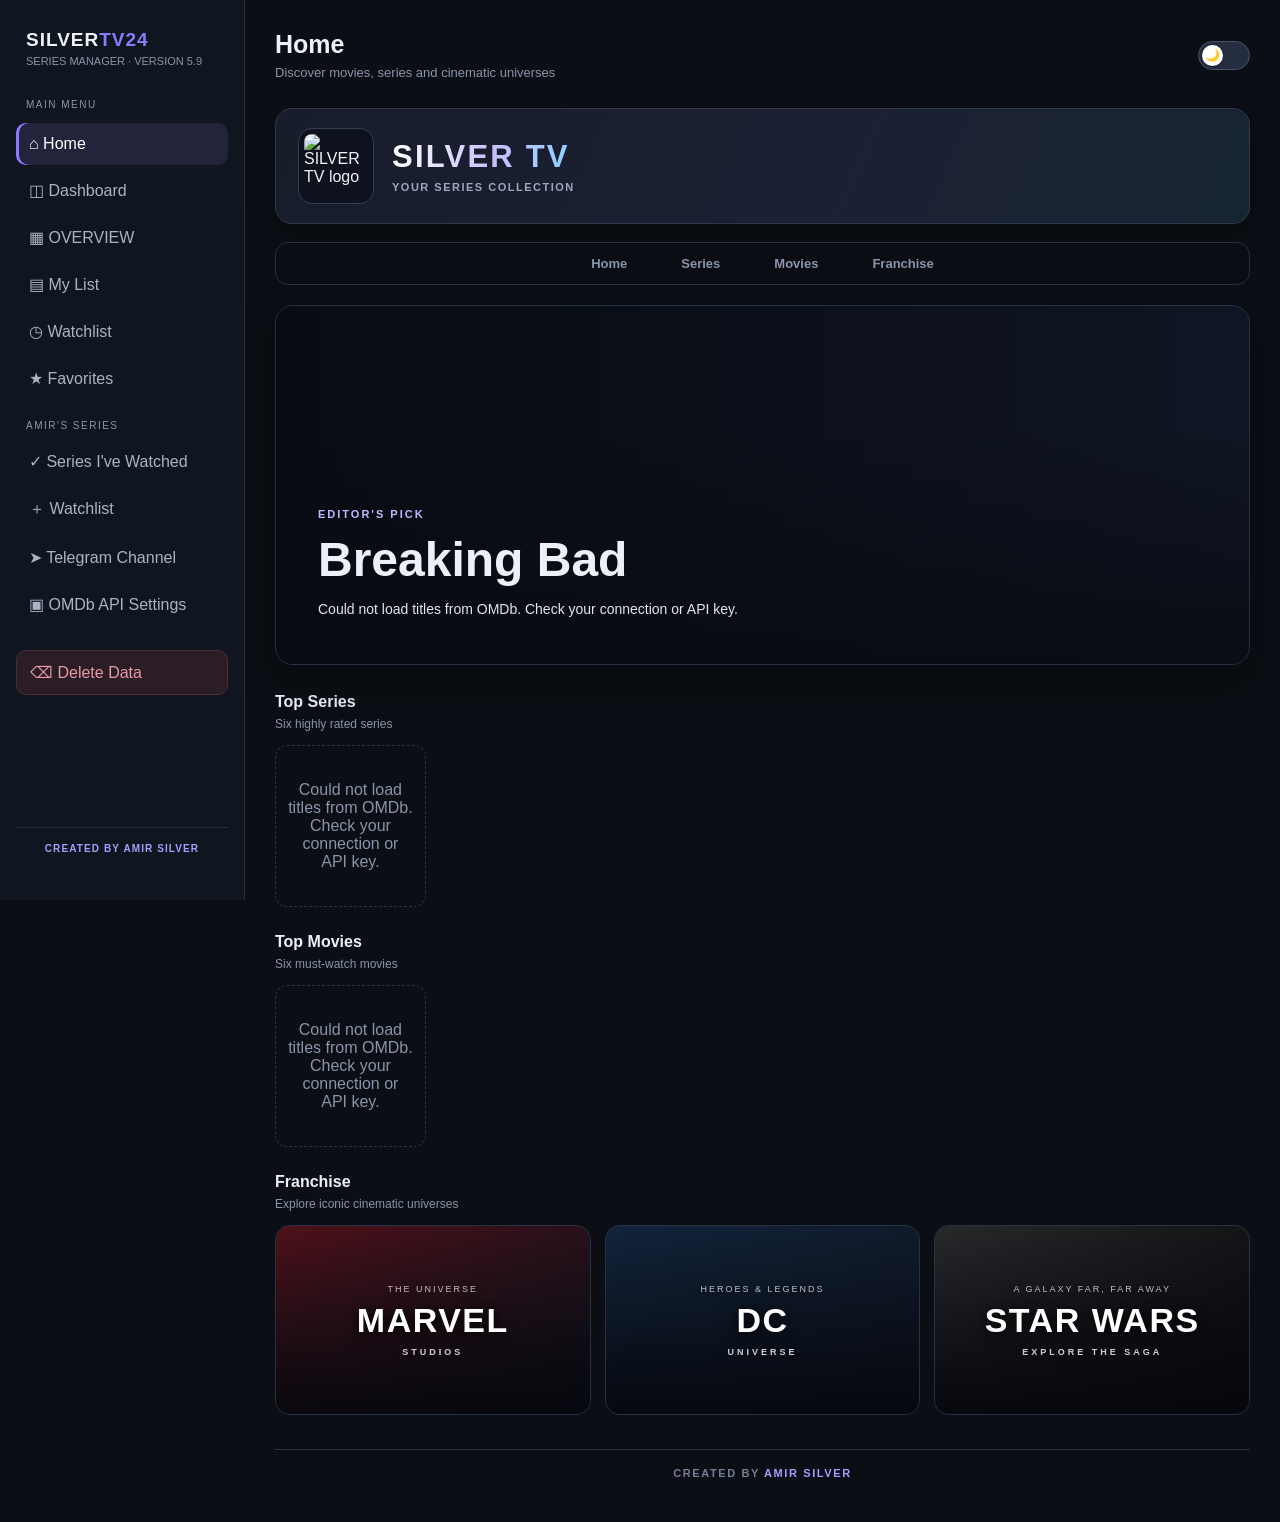
==== commit b42a3467: "Add files via upload" ====
--- a/index.html
+++ b/index.html
@@ -16,10 +16,9 @@
 <meta name="twitter:description" content="A modern home for your series collection, watchlist and favorite shows.">
 <meta name="twitter:image" content="https://user55191.na.imgto.link/public/20261112/af46ebb8909a3ce346703d9f-1000013733.avif">
 <link rel="icon" type="image/avif" href="https://user55191.na.imgto.link/public/20261112/af46ebb8909a3ce346703d9f-1000013733.avif">
-
-
-
-  <link rel="stylesheet" href="/css/main.css">
+<link rel="stylesheet" href="style.css">
+
+
 </head>
 <body>
 <!-- Prevent browsers from mistaking list-entry fields for login credentials. -->
@@ -428,7 +427,7 @@
 </div>
 <div class="toast" id="toast"></div>
 
-<script src="/js/router.js"></script>
-<script src="/js/app.js"></script>
+<script src="app.js" defer></script>
 </body>
 </html>
+
--- a/style.css
+++ b/style.css
@@ -0,0 +1,723 @@
+:root{--bg:#0b0e14;--panel:#131925;--panel2:#1a2230;--text:#edf1f7;--muted:#8995a8;--accent:#8b7cff;--border:#273144;--green:#39c98a;--red:#f16b78}
+*{box-sizing:border-box}
+body{margin:0;background:var(--bg);color:var(--text);font-family:Inter,Segoe UI,Arial,sans-serif}
+button,input,select,textarea{font:inherit}
+button{cursor:pointer}
+.sidebar{position:fixed;inset:0 auto 0 0;width:245px;height:100vh;background:#101620;border-right:1px solid var(--border);padding:24px 16px;z-index:20;transition:transform .25s;overflow-y:auto;overflow-x:hidden;overscroll-behavior:contain;scrollbar-width:none;-ms-overflow-style:none}
+.sidebar::-webkit-scrollbar{display:none;width:0;height:0}
+.brand{font-size:19px;font-weight:800;letter-spacing:1px;margin:5px 10px 4px}
+.brand span{color:var(--accent)}
+.version{font-size:11px;color:var(--muted);margin:0 10px 12px}
+.nav-label{font-size:10px;color:var(--muted);letter-spacing:1.5px;margin:20px 10px 9px}\n.sidebar > .nav-label{margin-top:8px}
+.nav button{display:flex;align-items:center;gap:12px;width:100%;padding:12px 13px;border:0;border-radius:10px;background:transparent;color:#aab4c4;text-align:left;margin:4px 0}
+.nav button:hover,.nav button.active{background:#24233c;color:white}
+.nav button.active{box-shadow:inset 3px 0 var(--accent)}
+.nav button[data-page="deleteData"]{margin-top:24px;background:#2b1d25;color:#e99aa5;border:1px solid #4b2c37}
+.nav button[data-page="deleteData"]:hover{background:#3a222c;color:#ffb2bc;border-color:#70404e}
+.sidebar-footer{position:static;display:block;margin:24px 0 4px;padding:15px 0 4px;background:transparent;color:var(--muted);font-size:11px}
+.main{margin-left:245px;padding:30px;max-width:1600px}
+.topbar{display:flex;align-items:center;justify-content:space-between;margin-bottom:28px;gap:15px}
+.topbar h1{font-size:25px;margin:0}
+.topbar p{color:var(--muted);font-size:13px;margin:6px 0 0}
+.menu-btn{display:none;background:var(--panel);color:white;border:1px solid var(--border);border-radius:9px;padding:9px 12px}
+.overlay{display:none;position:fixed;inset:0;background:#0009;z-index:19}
+.page{display:none}
+.page.active{display:block}
+.grid{display:grid;grid-template-columns:repeat(2,minmax(0,1fr));gap:14px}
+.stat,.panel,.series-card{background:var(--panel);border:1px solid var(--border);border-radius:15px}
+.stat{padding:19px}
+.stat small{color:var(--muted);font-size:12px}
+.stat strong{display:block;font-size:27px;margin-top:9px}
+.stat .hint{font-size:11px;color:var(--muted);margin-top:5px}
+.panel{padding:20px;margin-top:20px}
+.panel-head{display:flex;justify-content:space-between;align-items:center;gap:12px;margin-bottom:16px}
+.panel-head h2{font-size:16px;margin:0}
+.muted{color:var(--muted)}
+.toolbar{display:flex;gap:9px;flex-wrap:wrap;margin:17px 0}
+input,select,textarea{background:#0d131d;color:var(--text);border:1px solid var(--border);border-radius:9px;padding:11px 12px;outline:none;min-width:0}
+input:focus,select:focus,textarea:focus{border-color:var(--accent)}
+.search{flex:1;min-width:180px}
+.btn{border:1px solid var(--border);border-radius:9px;padding:10px 14px;background:var(--panel2);color:var(--text)}
+.btn:hover{filter:brightness(1.18)}
+.btn.primary{background:var(--accent);border-color:var(--accent);color:white}
+.btn.danger{color:var(--red)}
+.btn.small{padding:6px 9px;font-size:12px}
+.btn.editing{background:#263b34;border-color:#32654f;color:#8ce0b5}
+.series-list{display:flex;flex-direction:column;gap:9px}
+.series-card{display:grid;grid-template-columns:42px minmax(0,1fr) auto;align-items:center;gap:12px;padding:12px 14px}
+.number{width:34px;height:34px;border-radius:10px;background:#24233c;color:#c7c0ff;display:grid;place-items:center;font-size:13px;font-weight:700}
+.series-name{font-weight:650;overflow-wrap:anywhere;display:flex;align-items:center;gap:8px;flex-wrap:wrap}.watched-inline-meta{font-size:10px;font-weight:600;color:#aeb9ca;background:#20283a;border:1px solid #303d53;border-radius:7px;padding:3px 7px;line-height:1.4}
+.meta{font-size:11px;color:var(--muted);margin-top:6px;display:flex;gap:10px;flex-wrap:wrap}
+.rating{color:#f4c96b}
+.actions{display:flex;align-items:center;gap:5px;flex-wrap:wrap;justify-content:flex-end}
+.icon-btn{background:#202a39;color:#cbd3df;border:1px solid var(--border);border-radius:7px;padding:7px 9px}
+.icon-btn:disabled{opacity:.3;cursor:not-allowed}
+.empty{text-align:center;color:var(--muted);padding:35px 12px;border:1px dashed var(--border);border-radius:12px}
+.two-col{display:grid;grid-template-columns:1fr 1fr;gap:16px}
+.recent-item{padding:11px 0;border-bottom:1px solid var(--border);display:flex;justify-content:space-between;gap:12px;font-size:13px}
+.modal-wrap{display:none;position:fixed;inset:0;background:#000b;z-index:50;align-items:center;justify-content:center;padding:18px}
+.modal-wrap.open{display:flex}
+.modal{width:min(540px,100%);max-height:90vh;overflow:auto;background:var(--panel);border:1px solid var(--border);border-radius:17px;padding:23px}
+.modal h2{margin:0 0 18px;font-size:19px}
+.field{display:flex;flex-direction:column;gap:7px;margin:13px 0}.field[hidden]{display:none!important}
+.field label{font-size:12px;color:#b8c2d2}
+.field small{font-size:11px;color:var(--muted)}
+.modal-actions{display:flex;justify-content:flex-end;gap:9px;margin-top:20px}
+textarea{width:100%;min-height:150px;resize:vertical}
+.toast{position:fixed;bottom:22px;right:22px;background:#202a39;border:1px solid var(--border);padding:12px 17px;border-radius:10px;z-index:90;display:none}
+.toast.show{display:block}
+.badge{font-size:10px;padding:4px 7px;border-radius:20px;background:#252d3b;color:#c4cede}
+.badge.watched{color:var(--green)}
+.badge.watching{color:#e9c36c}
+.badge.stop{color:#ff9b78;background:#3a2725}
+.badge.year-badge{color:#b9c9df;background:#202b3b;border:1px solid #34445b}
+.badge.rating-badge{color:#f4d27c;background:#332d20;border:1px solid #62502b}
+.list-tools{display:flex;gap:8px;flex-wrap:wrap;align-items:center;margin:12px 0}
+.selection-tools[hidden]{display:none!important}
+[data-selection-tools][hidden]{display:none!important}\n.selection-tools{display:flex;gap:8px;flex-wrap:wrap;align-items:center;padding:11px;background:#101722;border:1px solid var(--border);border-radius:10px;margin:10px 0}
+.selection-tools select,.selection-tools input{padding:8px}
+.select-box{width:18px;height:18px;accent-color:var(--accent);cursor:pointer}
+.series-card{grid-template-columns:24px 38px minmax(0,1fr) auto}
+.stat{padding:14px}
+.stat strong{font-size:23px}
+.stats-group{background:var(--panel);border:1px solid var(--border);border-radius:15px;padding:15px}
+.stats-group-title{font-size:12px;color:#aeb9ca;letter-spacing:.7px;font-weight:750;margin:0 0 12px}
+.status-stats{display:grid;grid-template-columns:repeat(4,minmax(0,1fr));gap:9px}
+.status-stats .stat{min-width:0;background:#182130;border-color:#28364a;padding:12px;border-radius:11px}
+.status-stats .stat:nth-child(2){background:#172a27;border-color:#24483e}
+.status-stats .stat:nth-child(3){background:#202038;border-color:#353456}
+.status-stats .stat:nth-child(4){background:#292333;border-color:#463750}
+.status-stats .stat:nth-child(5){background:#1c2a35;border-color:#2b4658}
+.status-stats .stat:nth-child(6){background:#29291f;border-color:#49452d}
+.status-stats .stat:nth-child(7){background:#302522;border-color:#56382e}
+.rating-stats{display:grid;grid-template-columns:repeat(2,minmax(0,1fr));gap:10px}
+.rating-stats .stat{background:#211f32;border-color:#393452;border-radius:11px}
+.rating-stats .stat:nth-child(2){background:#1b2930;border-color:#2c4650}
+.rating-stats .stat strong,.status-stats .stat strong{font-size:22px}
+.sidebar-footer{text-align:center;border-top:1px solid var(--border);padding-top:15px;color:#a99cff;font-size:10px;letter-spacing:1.1px;font-weight:700}
+.dashboard-favorites{display:grid;grid-template-columns:repeat(3,minmax(0,1fr));gap:10px}
+.favorite-mini{background:#101722;border:1px solid var(--border);border-radius:10px;padding:12px;min-width:0}
+.favorite-mini strong{display:block;overflow-wrap:anywhere;font-size:13px}
+.favorite-mini small{display:block;color:var(--muted);margin-top:6px}
+.backup-panel{background:#101722;border:1px solid var(--border);padding:14px;border-radius:12px;margin-top:14px}
+.backup-panel h3{font-size:13px;margin:0 0 8px}
+@media(max-width:700px){.grid{grid-template-columns:1fr}.series-card{grid-template-columns:22px 34px minmax(0,1fr)}.dashboard-favorites{grid-template-columns:1fr}.status-stats{grid-template-columns:repeat(2,minmax(0,1fr))}.stats-group{padding:12px}}
+.telegram-card{max-width:520px;margin:20px auto;text-align:center;padding:35px 22px}
+.telegram-icon{width:62px;height:62px;border-radius:20px;background:#18334a;color:#45b8f5;display:grid;place-items:center;font-size:30px;margin:0 auto 18px}
+.telegram-card h2{margin:0 0 8px}
+.telegram-card p{color:var(--muted);font-size:13px;line-height:1.7}
+.telegram-link{display:inline-flex;align-items:center;gap:9px;margin-top:15px;padding:12px 20px;border-radius:10px;background:#229ed9;color:white;text-decoration:none;font-weight:650}
+.sort-label{font-size:11px;color:var(--muted);align-self:center}
+.edit-hint{font-size:11px;color:#a9a0ff;margin:0 0 12px}
+.delete-card{max-width:650px;margin:25px auto;padding:28px}
+.delete-warning{background:#351c27;border:1px solid #713344;color:#ffb5bf;padding:16px;border-radius:11px;font-size:13px;line-height:1.7;margin:18px 0}
+.backup-note{font-size:11px;color:var(--muted);line-height:1.6}
+@media(max-width:1000px){.status-stats{grid-template-columns:repeat(3,minmax(0,1fr))}}
+@media(max-width:700px){
+.sidebar{transform:translateX(-100%);width:260px}
+.sidebar.open{transform:translateX(0)}
+.overlay.show{display:block}
+.main{margin-left:0;padding:20px 14px}
+.menu-btn{display:block}
+.topbar h1{font-size:21px}
+.two-col{grid-template-columns:1fr}
+/* Keep the title in the wide third column; prevent the grid from squeezing it under the number. */
+.series-card{grid-template-columns:22px 34px minmax(0,1fr);column-gap:8px;padding:11px 10px}
+.series-card > :nth-child(3){grid-column:3;min-width:0}
+.series-name{min-width:0;white-space:normal;overflow-wrap:anywhere;word-break:normal;line-height:1.45}
+.series-card .actions{grid-column:3;justify-content:flex-start}
+}
+@media(max-width:420px){
+.grid{grid-template-columns:1fr}
+.topbar{align-items:flex-start}
+}
+
+/* Modern, color-coded list actions */
+.icon-btn{font-weight:650;transition:background .18s,border-color .18s,transform .18s,color .18s}
+.icon-btn:hover{transform:translateY(-1px)}
+.icon-btn[data-action="edit"]{background:#282342;border-color:#51448a;color:#c7bbff}
+.icon-btn[data-action="edit"]:hover{background:#39305f;border-color:#7966d4}
+.icon-btn[data-action="remove"]{background:#38232c;border-color:#70404e;color:#ff9eaa}
+.icon-btn[data-action="remove"]:hover{background:#512936;border-color:#a64f64}
+.icon-btn[data-action="up"],.icon-btn[data-action="down"]{background:#1c3041;border-color:#315a78;color:#8bd0ff}
+.icon-btn[data-action="up"]:hover,.icon-btn[data-action="down"]:hover{background:#25445d;border-color:#4784ad}
+#seriesEditToggle,#watchEditToggle,#topEditToggle,#customEditToggle{background:#292342;border-color:#55488d;color:#c9bdff}
+#seriesEditToggle.editing,#watchEditToggle.editing,#topEditToggle.editing,#customEditToggle.editing{background:#18392f;border-color:#32785d;color:#8ce0b5}
+.list-tools [data-backup]{background:#18372f;border-color:#2e7258;color:#91e3bd}
+.list-tools [data-copy]{background:#1b3044;border-color:#315d82;color:#91ceff}
+.list-tools [data-share]{background:#302442;border-color:#674b83;color:#d8b5ff}
+.selection-tools [data-bulk-delete]{background:#3a222b;border-color:#75404e;color:#ff9eaa}
+.selection-tools [data-apply-year],.selection-tools [data-apply-rating],#customApplyYear,#customApplyRating{background:#1b3044;border-color:#315d82;color:#91ceff}
+.selection-tools [data-apply-status],#customApplyStatus{background:#18372f;border-color:#2e7258;color:#91e3bd}
+.list-tools .btn,.selection-tools .btn,.panel-head .btn{transition:filter .18s,transform .18s}
+.list-tools .btn:hover,.selection-tools .btn:hover,.panel-head .btn:hover{filter:brightness(1.18);transform:translateY(-1px)}
+.app-credit{margin:34px 0 8px;padding:17px 10px 5px;border-top:1px solid var(--border);text-align:center;color:#738096;font-size:11px;letter-spacing:1.6px;font-weight:650}
+.app-credit span{color:#a99cff}
+.dashboard-brand{display:flex;align-items:center;gap:18px;padding:19px 22px;margin-bottom:18px;background:linear-gradient(115deg,#171d2b 0%,#1c2034 55%,#172533 100%);border:1px solid #30384d;border-radius:17px;box-shadow:0 12px 30px #0003;}
+.dashboard-brand-logo{width:76px;height:76px;flex:0 0 76px;object-fit:contain;border-radius:14px;background:#0d121c;border:1px solid #343d52;padding:5px;}
+.dashboard-brand-copy{min-width:0}
+.dashboard-brand-copy h2{font-size:clamp(23px,4vw,31px);letter-spacing:2.2px;margin:0;font-weight:850;line-height:1.15;background:linear-gradient(90deg,#fff 0%,#c8c0ff 55%,#8bd0ff 100%);-webkit-background-clip:text;background-clip:text;color:transparent;}
+.dashboard-brand-copy p{margin:7px 0 0;color:#9ba8bd;font-size:11px;letter-spacing:1.5px;font-weight:650;}
+@media(max-width:420px){.dashboard-brand{gap:13px;padding:14px}.dashboard-brand-logo{width:62px;height:62px;flex-basis:62px}.dashboard-brand-copy h2{letter-spacing:1.5px}}
+
+.watched-summary{margin:0 0 18px}.watched-stats{grid-template-columns:repeat(2,minmax(0,1fr))}.private-edit{background:#292342;border-color:#55488d;color:#c9bdff}.private-edit.editing{background:#18392f;border-color:#32785d;color:#8ce0b5}
+@media(max-width:700px){.watched-stats{grid-template-columns:1fr 1fr}}
+
+/* Compact sliding theme switch */
+.topbar{flex-wrap:wrap}
+.theme-toggle{
+  position:relative;display:inline-flex;align-items:center;justify-content:flex-start;
+  width:52px;height:29px;min-width:52px;padding:3px;border:1px solid #465168;
+  border-radius:999px;background:#252e40;color:#fff;cursor:pointer;
+  transition:background .22s,border-color .22s,box-shadow .22s;
+}
+.theme-toggle:hover{box-shadow:0 0 0 3px #8b7cff22}
+.theme-switch-thumb{
+  display:flex;align-items:center;justify-content:center;width:21px;height:21px;
+  border-radius:50%;background:#fff;color:#293246;font-size:12px;line-height:1;
+  transform:translateX(0);transition:transform .22s ease,background .22s;
+  box-shadow:0 1px 4px #0003;
+}
+body.light .theme-toggle{justify-content:flex-start;background:#d9e2f0;border-color:#c4cfdf}
+body.light .theme-switch-thumb{transform:translateX(23px);background:#fff;color:#6654c8}
+body,.sidebar,.panel,.stat,.series-card,.modal,.btn,input,select,textarea,.theme-toggle{
+  transition:background-color .25s,color .25s,border-color .25s,box-shadow .25s;
+}
+
+/* Light mode palette */
+body.light{
+  --bg:#f1f5f9;
+  --panel:#ffffff;
+  --panel2:#e8eef6;
+  --text:#172033;
+  --muted:#64748b;
+  --border:#dbe3ee;
+  --accent:#6554d9;
+  --green:#16865a;
+  --red:#d94b5b;
+  background:var(--bg);color:var(--text);
+}
+body.light .sidebar{background:#ffffff;border-right-color:#dbe3ee;box-shadow:4px 0 22px #24334a0a}
+body.light .sidebar-footer{background:transparent;color:#6554d9;border-top-color:#e2e8f0}
+body.light .nav button{color:#526078}
+body.light .nav button:hover,body.light .nav button.active{background:#eeeaff;color:#4938b5}
+body.light .nav button.active{box-shadow:inset 3px 0 #6554d9}
+body.light .nav button[data-page="deleteData"]{background:#fff0f1;color:#c74455;border-color:#f2cbd0}
+body.light .nav button[data-page="deleteData"]:hover{background:#ffe4e7;color:#a92e40;border-color:#e9aeb7}
+body.light .menu-btn{background:#fff;color:#172033}
+body.light .overlay{background:#1e293b66}
+body.light .number{background:#eeeaff;color:#5948c7}
+body.light .watched-inline-meta{color:#526078;background:#f1f5f9;border-color:#dbe3ee}
+body.light .icon-btn{background:#f1f5f9;color:#475569;border-color:#dbe3ee}
+body.light .badge{background:#eef2f7;color:#526078}
+body.light .badge.watched{color:#16865a;background:#e5f7ee}
+body.light .badge.watching{color:#9a6a12;background:#fff5dc}
+body.light .badge.stop{color:#b64a31;background:#fff0e9}
+body.light .badge.year-badge{color:#526078;background:#edf2f8;border-color:#d5deea}
+body.light .badge.rating-badge{color:#926514;background:#fff7df;border-color:#f0dfaa}
+body.light input,body.light select,body.light textarea{background:#f8fafc;color:#172033;border-color:#d6dfeb}
+body.light input::placeholder,body.light textarea::placeholder{color:#94a3b8}
+body.light .field label{color:#526078}
+body.light .selection-tools{background:#f8fafc;border-color:#dbe3ee}
+body.light .stats-group{background:#fff;border-color:#dbe3ee}
+body.light .stats-group-title{color:#526078}
+body.light .status-stats .stat{background:#f1f5f9;border-color:#dbe3ee}
+body.light .status-stats .stat:nth-child(2){background:#eaf7f1;border-color:#ccebdc}
+body.light .status-stats .stat:nth-child(3){background:#f0efff;border-color:#dedbff}
+body.light .status-stats .stat:nth-child(4){background:#f8eff9;border-color:#ead9ee}
+body.light .status-stats .stat:nth-child(5){background:#edf6fa;border-color:#d5e9f0}
+body.light .status-stats .stat:nth-child(6){background:#fbf7e9;border-color:#eee5bd}
+body.light .status-stats .stat:nth-child(7){background:#fff1eb;border-color:#f2d8ca}
+body.light .rating-stats .stat{background:#f4f1ff;border-color:#e2dcfa}
+body.light .rating-stats .stat:nth-child(2){background:#edf6f8;border-color:#d7e9ed}
+body.light .favorite-mini,body.light .backup-panel{background:#f8fafc;border-color:#dbe3ee}
+body.light .dashboard-brand{background:linear-gradient(115deg,#ffffff 0%,#f0efff 55%,#edf7ff 100%);border-color:#dbe3ee;box-shadow:0 12px 30px #3341550d}
+body.light .dashboard-brand-logo{background:#fff;border-color:#dbe3ee}
+body.light .dashboard-brand-copy h2{background:linear-gradient(90deg,#273449 0%,#6554d9 55%,#2686b8 100%);-webkit-background-clip:text;background-clip:text;color:transparent}
+body.light .dashboard-brand-copy p{color:#64748b}
+body.light .telegram-icon{background:#e6f4fc;color:#168ac5}
+body.light .delete-warning{background:#fff0f1;border-color:#f0c7ce;color:#b9384a}
+body.light .toast{background:#fff;color:#172033;border-color:#dbe3ee;box-shadow:0 8px 28px #33415518}
+body.light .btn{background:#f1f5f9;color:#263449;border-color:#dbe3ee}
+body.light .btn.primary{background:var(--accent);border-color:var(--accent);color:#fff}
+body.light .btn.danger{color:#d94b5b}
+body.light .btn.editing{background:#e7f6ee;border-color:#b9e4cd;color:#16865a}
+body.light .private-edit{background:#eeeaff;border-color:#d4ccff;color:#5948c7}
+body.light .private-edit.editing{background:#e7f6ee;border-color:#b9e4cd;color:#16865a}
+body.light .modal-wrap{background:#17203366}
+body.light .empty{border-color:#cbd5e1}
+@media(max-width:700px){
+  .theme-toggle{margin-left:auto;min-height:39px;padding:8px 11px}
+  .topbar{margin-bottom:22px}
+}
+
+
+/* Mobile header: keep the theme switch inside the viewport */
+@media(max-width:700px){
+  .topbar{width:100%;min-width:0;flex-wrap:nowrap;align-items:center;gap:10px}
+  .topbar > div:first-child{flex:1 1 auto;min-width:0;max-width:calc(100% - 62px)}
+  .topbar > div:first-child > div{min-width:0;max-width:100%}
+  .topbar h1{font-size:clamp(16px,5vw,21px);overflow-wrap:anywhere}
+  .topbar p{font-size:11px;line-height:1.35;overflow-wrap:anywhere}
+  .theme-toggle{flex:0 0 52px;width:52px;min-width:52px;margin-left:0;padding:3px;min-height:29px;height:29px}
+}
+
+
+/* OMDb poster thumbnails and API settings */
+.series-card{grid-template-columns:24px 38px 48px minmax(0,1fr) auto}
+.poster-wrap{width:42px;height:58px;border-radius:7px;overflow:hidden;background:#20283a;border:1px solid var(--border);display:grid;place-items:center;position:relative}
+.poster-thumb{width:100%;height:100%;object-fit:cover;display:block}
+.poster-placeholder{font-size:17px;color:var(--muted)}
+.series-card .series-info{min-width:0}
+.api-key-row{display:flex;gap:8px;align-items:stretch;flex-wrap:wrap}
+.api-key-row input{flex:1;min-width:180px}
+.api-help{font-size:12px;line-height:1.8;color:var(--muted)}
+.api-help a{color:var(--accent)}
+.api-status{font-size:12px;color:var(--green);margin-top:8px;min-height:16px}
+@media(max-width:700px){.series-card{grid-template-columns:22px 34px 42px minmax(0,1fr)}.poster-wrap{width:38px;height:54px}.series-card .actions{grid-column:4}.series-card > :nth-child(4){grid-column:4;min-width:0}}
+/* Amir's two archive pages are read-only: only search, sorting and the lists remain visible. */
+#amirWatched .watched-summary,#amirWatched .private-edit,#amirWant .private-edit,
+#amirWatched .edit-hint,#amirWant .edit-hint,
+#amirWatched .list-tools,#amirWant .list-tools,
+#amirWatched .selection-tools,#amirWant .selection-tools,
+#amirWatched #amirWatchedStatusFilter,#amirWant #amirWantStatusFilter,
+#amirWatched #amirWatchedSortReset,#amirWant #amirWantSortReset,
+#amirWatched #amirWatchedAdd,#amirWant #amirWantAdd,
+#amirWatched #amirWatchedBulkOpen,#amirWant #amirWantBulkOpen{display:none!important}
+
+/* Amir watched-series summary cards */
+.amir-watch-stats{margin:0 0 16px;padding:12px}
+.amir-watch-stats .status-stats{grid-template-columns:repeat(3,minmax(0,1fr))}
+.amir-watch-stats .stat{min-height:84px;display:flex;flex-direction:column;justify-content:center;gap:7px}
+.amir-watch-stats .stat strong{font-size:25px;line-height:1.15;margin:0;white-space:nowrap}
+.amir-hours-unit{font-size:13px;font-weight:650;color:var(--muted)}
+body.light .amir-watch-stats .stat{background:#f1f5f9;border-color:#dbe3ee}
+body.light .amir-watch-stats .stat:nth-child(2){background:#eaf7f1;border-color:#ccebdc}
+body.light .amir-watch-stats .stat:nth-child(3){background:#f0efff;border-color:#dedbff}
+@media(max-width:700px){
+  .amir-watch-stats{padding:9px}
+  .amir-watch-stats .status-stats{grid-template-columns:repeat(3,minmax(0,1fr));gap:6px}
+  .amir-watch-stats .stat{padding:9px 6px;min-height:76px}
+  .amir-watch-stats .stat small{font-size:10px;line-height:1.3}
+  .amir-watch-stats .stat strong{font-size:clamp(15px,4.5vw,21px)}
+  .amir-hours-unit{font-size:10px}
+}
+
+/* My List collections */
+.create-list-box{padding:16px;background:var(--panel2);border:1px solid var(--border);border-radius:13px;margin-top:16px}
+.create-list-box h3{font-size:14px;margin:0 0 8px}
+.custom-lists-grid{display:grid;grid-template-columns:repeat(auto-fill,minmax(220px,1fr));gap:12px}
+.custom-list-card{padding:16px;background:var(--panel2);border:1px solid var(--border);border-radius:13px;cursor:pointer;transition:transform .18s,border-color .18s,background .18s;min-width:0}
+.custom-list-card:hover{transform:translateY(-2px);border-color:var(--accent)}
+.custom-list-card h3{font-size:15px;margin:0 0 9px;overflow-wrap:anywhere}
+.custom-list-card p{font-size:11px;color:var(--muted);margin:0}
+.custom-list-card .custom-list-footer{display:flex;justify-content:space-between;align-items:center;margin-top:16px;gap:8px}
+.custom-list-card .custom-list-actions{display:flex;gap:6px}
+
+/* Reliable title layout for both movie and series collection rows. */
+.custom-detail-head-actions{display:flex;align-items:center;gap:8px;flex-wrap:wrap;justify-content:flex-end}
+#customItemsList .series-card{grid-template-columns:24px 38px minmax(0,1fr) auto!important;column-gap:12px;align-items:center;min-width:0}
+#customItemsList .series-card> :nth-child(3){grid-column:auto!important;min-width:0;width:auto}
+#customItemsList .series-card .series-name{display:flex;align-items:center;gap:9px;min-width:0;white-space:normal;overflow-wrap:anywhere;word-break:normal;line-height:1.45}
+#customItemsList .series-card .series-name span{min-width:0;overflow-wrap:anywhere}
+#customItemsList .series-card .actions{grid-column:auto!important;display:flex;justify-content:flex-end;flex-wrap:wrap;max-width:100%}
+#customItemsList .custom-item-select{width:17px;height:17px;accent-color:var(--accent)}
+#customSelectionTools{display:none;margin:0 0 12px;align-items:center;gap:8px;flex-wrap:wrap}
+#customSelectionTools.visible{display:flex}
+@media(max-width:700px){
+ #customItemsList .series-card{grid-template-columns:22px 34px minmax(0,1fr)!important;column-gap:8px;padding:11px 10px}
+ #customItemsList .series-card> :nth-child(3){grid-column:3!important;min-width:0;width:auto}
+ #customItemsList .series-card .actions{grid-column:3!important;justify-content:flex-start;margin-top:8px}
+ #customItemsList .series-card .series-name{align-items:flex-start}
+ #customItemsList .series-card .meta{gap:6px;flex-wrap:wrap}
+}
+@media(max-width:420px){#customItemsList .series-card{column-gap:6px;padding:10px 8px}#customItemsList .series-card .actions .icon-btn{padding:6px 8px}}
+.omdb-results{display:flex;flex-direction:column;gap:6px;max-height:230px;overflow:auto}
+.omdb-result{display:flex;align-items:center;gap:10px;text-align:left;width:100%;padding:8px;background:var(--panel2);border:1px solid var(--border);border-radius:9px;color:var(--text)}
+.omdb-result:hover{border-color:var(--accent)}
+.omdb-result img{width:35px;height:48px;object-fit:cover;border-radius:4px;background:#111}
+.omdb-result span{font-size:12px;line-height:1.5}
+.omdb-result small{display:block;color:var(--muted)}
+.omdb-results:empty{display:none}
+@media(max-width:600px){.custom-lists-grid{grid-template-columns:1fr}.create-list-box .toolbar>*{width:100%}}
+
+
+/* Clear separation between browsing favorites and adding new favorites. */
+.favorite-add-box{margin:18px 0 20px;padding:16px;background:var(--panel2);border:1px solid var(--border);border-radius:13px}
+.favorite-add-box h3{font-size:14px;margin:0 0 6px}
+.favorite-add-box>p{font-size:11px;color:var(--muted);line-height:1.6;margin:0 0 12px}
+.favorite-browse-box{padding:14px;background:var(--bg);border:1px solid var(--border);border-radius:12px}
+.favorite-browse-box h3{font-size:13px;margin:0 0 10px}
+.favorite-browse-box .toolbar{margin:0}
+.watch-browse-box{margin:12px 0 17px}
+.watch-browse-box .toolbar{align-items:center}
+.watch-browse-box #watchSearch{flex:1 1 220px;min-width:170px}
+.watch-browse-box #watchSortSelect{margin-left:auto;min-width:190px}
+@media(max-width:600px){.watch-browse-box .toolbar>*{flex:1 1 100%;width:100%;margin-left:0!important}}
+.watch-omdb-preview{display:flex;align-items:center;gap:12px;padding:12px;background:var(--panel2);border:1px solid var(--border);border-radius:11px;margin-top:12px}
+.watch-omdb-preview[hidden]{display:none!important}
+.watch-omdb-preview img{width:58px;height:82px;object-fit:cover;border-radius:7px;background:#101722}
+.watch-omdb-preview strong{display:block;font-size:13px}
+.watch-omdb-preview small{display:block;color:var(--muted);margin-top:5px;font-size:11px}
+.watch-omdb-results{display:flex;flex-direction:column;gap:7px;max-height:250px;overflow:auto;margin-top:10px}
+.watch-omdb-results:empty{display:none}
+.watch-omdb-result{display:flex;align-items:center;gap:10px;width:100%;padding:9px;text-align:left;color:var(--text);background:var(--panel2);border:1px solid var(--border);border-radius:9px}
+.watch-omdb-result:hover,.watch-omdb-result.selected{border-color:var(--accent)}
+.watch-omdb-result img{width:38px;height:52px;object-fit:cover;border-radius:5px;background:#101722;flex:0 0 38px}
+.watch-omdb-result span{font-size:12px;line-height:1.5}
+.watch-omdb-result small{display:block;color:var(--muted)}
+body.light .favorite-add-box{background:#f8fafc}
+body.light .favorite-browse-box{background:#fff}
+
+/* OVERVIEW page - isolated styles */
+.overview-tabs,.overview-status-tabs{display:flex;gap:8px;flex-wrap:wrap;margin:12px 0}
+.overview-tabs .btn.active,.overview-status-tabs .btn.active{background:var(--accent);border-color:var(--accent);color:#fff}
+#overviewSelectionTools{display:none;gap:8px;align-items:center;flex-wrap:wrap;padding:11px;background:#101722;border:1px solid var(--border);border-radius:10px;margin:12px 0}
+#overviewSelectionTools.visible{display:flex}
+#overviewItemsList .overview-select{width:18px;height:18px;accent-color:var(--accent)}
+#overviewItemsList .series-card{grid-template-columns:24px 38px 48px minmax(0,1fr) auto}
+@media(max-width:700px){
+  /* Compact Overview controls on phones only; desktop layout remains unchanged. */
+  #overview>.panel{padding:12px;margin-top:12px}
+  #overview .panel-head{gap:7px;margin-bottom:10px;align-items:center}
+  #overview .panel-head h2{font-size:15px}
+  #overviewCount{font-size:10px;padding:4px 7px;white-space:nowrap}
+  #overview .overview-tabs,#overview .overview-status-tabs{gap:5px;margin:9px 0}
+  #overview .overview-tabs .btn{flex:1 1 0;min-width:0;padding:7px 5px;font-size:11px;border-radius:8px}
+  #overview .overview-status-tabs .btn{flex:1 1 calc(33.333% - 5px);min-width:0;padding:7px 5px;font-size:10px;line-height:1.25;border-radius:8px}
+  #overview .toolbar{gap:6px;margin:11px 0}
+  #overview .toolbar #overviewSearch{flex:1 1 100%;width:100%;min-width:0;padding:9px 10px;font-size:12px}
+  #overview .toolbar #overviewAddBtn,#overview .toolbar #overviewEditToggle{flex:1 1 0;padding:8px 10px;font-size:11px;border-radius:8px}
+  #overviewEditHint{font-size:11px;line-height:1.5;margin:7px 0}
+  #overviewSelectionTools{gap:6px;padding:8px;margin:9px 0;border-radius:9px}
+  #overviewSelectionTools label,#overviewSelectionTools .muted{font-size:10px}
+  #overviewSelectionTools .btn.small,#overviewSelectionTools select{font-size:10px;padding:6px 7px;min-height:31px}
+  #overviewItemsList{gap:7px}
+  #overviewItemsList .series-card{grid-template-columns:18px 28px 38px minmax(0,1fr);gap:7px;padding:8px 9px;border-radius:11px}
+  #overviewItemsList .overview-select{width:16px;height:16px;margin:0}
+  #overviewItemsList .series-card>.number{width:27px;height:27px;border-radius:8px;font-size:11px}
+  #overviewItemsList .series-card .poster-thumb,#overviewItemsList .series-card .poster-placeholder{width:38px;height:53px;object-fit:cover;border-radius:6px}
+  #overviewItemsList .series-card .series-info{grid-column:4;min-width:0}
+  #overviewItemsList .series-card .series-name{font-size:12px;gap:5px;line-height:1.35}
+  #overviewItemsList .series-card .meta{gap:4px;margin-top:5px;font-size:9px}
+  #overviewItemsList .series-card .meta .badge{font-size:9px;padding:3px 5px}
+  #overviewItemsList .series-card .actions{grid-column:4;justify-content:flex-start;gap:5px;margin-top:4px}
+  #overviewItemsList .series-card .actions .icon-btn{font-size:10px;padding:5px 8px;border-radius:6px}
+  #overviewItemsList .overview-move-inline{gap:3px;margin-left:3px}
+  #overviewItemsList .overview-move-inline .icon-btn{min-width:23px;padding:2px 6px;font-size:11px}
+}
+body.light #overviewSelectionTools{background:#f8fafc;border-color:#dbe3ee}
+#overviewItemsList .overview-title-link{border:0;background:transparent;color:var(--text);font:inherit;font-weight:700;padding:0;text-align:left;cursor:pointer}
+#overviewItemsList .overview-title-link:hover{color:var(--accent);text-decoration:underline}
+#overviewItemsList .overview-move-inline{display:inline-flex;gap:4px;margin-left:8px;vertical-align:middle}
+#overviewItemsList .overview-move-inline .icon-btn{min-width:27px;padding:3px 7px;font-size:13px}
+.overview-detail-modal{width:min(720px,94vw);max-height:88vh;overflow:auto}
+.overview-detail-layout{display:grid;grid-template-columns:170px minmax(0,1fr);gap:20px;margin:14px 0}
+.overview-detail-layout img{width:100%;max-height:255px;object-fit:contain;object-position:top;border-radius:10px;background:var(--panel2)}
+.overview-detail-layout img[hidden]{display:none}
+.overview-detail-copy{font-size:13px;line-height:1.75;color:var(--text)}
+.overview-detail-copy p{margin:0 0 10px}
+.overview-detail-copy strong{color:var(--muted);font-weight:600}
+#overviewDetailLoading{color:var(--muted);font-size:13px;padding:18px 0}
+@media(max-width:520px){.overview-detail-layout{grid-template-columns:105px minmax(0,1fr);gap:12px}.overview-detail-layout img{max-height:165px}}
+
+
+/* Final list-row alignment: selection space exists only while Edit mode is active. */
+.series-card:not(.has-select){
+  grid-template-columns:38px 48px minmax(0,1fr) auto;
+  column-gap:7px;
+}
+.series-card.has-select{
+  grid-template-columns:24px 38px 48px minmax(0,1fr) auto;
+  column-gap:12px;
+}
+@media(max-width:700px){
+  .series-card:not(.has-select){
+    grid-template-columns:34px 38px minmax(0,1fr);
+    column-gap:6px;
+  }
+  .series-card:not(.has-select) > .series-info,
+  .series-card:not(.has-select) > .actions{grid-column:3;min-width:0;}
+  .series-card.has-select{
+    grid-template-columns:22px 34px 38px minmax(0,1fr);
+    column-gap:8px;
+  }
+  .series-card.has-select > .series-info,
+  .series-card.has-select > .actions{grid-column:4;min-width:0;}
+  .series-card .series-name{font-size:16px;line-height:1.4;font-weight:700;}
+}
+/* Extend the same collapsing selection column to Overview and custom lists. */
+#overviewItemsList .series-card:not(.has-select){grid-template-columns:34px 38px minmax(0,1fr);column-gap:6px;}
+#overviewItemsList .series-card.has-select{grid-template-columns:22px 34px 38px minmax(0,1fr);column-gap:8px;}
+#overviewItemsList .series-card:not(.has-select) .series-info,
+#overviewItemsList .series-card:not(.has-select) .actions{grid-column:3;min-width:0;}
+#overviewItemsList .series-card.has-select .series-info,
+#overviewItemsList .series-card.has-select .actions{grid-column:4;min-width:0;}
+#customItemsList .series-card:not(.has-select){grid-template-columns:34px minmax(0,1fr) auto!important;column-gap:6px;padding:11px 10px;}
+#customItemsList .series-card.has-select{grid-template-columns:22px 34px minmax(0,1fr) auto!important;column-gap:8px;padding:11px 10px;}
+#customItemsList .series-card:not(.has-select) .series-info,
+#customItemsList .series-card:not(.has-select) .actions{grid-column:auto!important;min-width:0;}
+#customItemsList .series-card.has-select .series-info,
+#customItemsList .series-card.has-select .actions{grid-column:auto!important;min-width:0;}
+#customItemsList .series-card:not(.has-select) .number{grid-column:1;}
+#customItemsList .series-card.has-select .number{grid-column:2;}
+@media(max-width:420px){
+ #overviewItemsList .series-card:not(.has-select){column-gap:5px;padding:8px 9px;}
+ #overviewItemsList .series-card.has-select{column-gap:7px;padding:8px 9px;}
+ #customItemsList .series-card:not(.has-select){grid-template-columns:32px minmax(0,1fr) auto!important;column-gap:5px;padding:10px 8px;}
+ #customItemsList .series-card.has-select{grid-template-columns:21px 32px minmax(0,1fr) auto!important;column-gap:7px;padding:10px 8px;}
+}
+/* Match Overview typography and poster sizing to the Watchlist/Favorites cards. */
+@media(max-width:700px){
+ /* Override the earlier, more-specific compact square-number rule. */
+ /* Keep the same purple numbered tile used by Watchlist and Favorites. */
+ #overviewItemsList .series-card>.number{width:34px!important;min-width:34px;height:34px!important;min-height:34px;border-radius:10px!important;padding:0;white-space:nowrap;overflow:visible;font-size:13px!important;line-height:normal;display:grid;place-items:center;}
+ #overviewItemsList .series-card .poster-wrap{width:38px;height:54px;border-radius:7px;}
+ #overviewItemsList .series-card .series-name{font-size:16px!important;line-height:1.4!important;font-weight:700;}
+ #overviewItemsList .series-card .overview-title-link{font-size:inherit!important;line-height:inherit;font-weight:inherit;}
+ #overviewItemsList .series-card .meta{gap:6px;margin-top:5px;font-size:11px;}
+ #overviewItemsList .series-card .meta .badge{font-size:10px;padding:3px 6px;}
+}
+/* My List rows now use the same separate left poster column as Watchlist/Favorites. */
+#customItemsList .series-card .poster-wrap{width:42px;height:58px;}
+@media(max-width:700px){
+ #customItemsList .series-card:not(.has-select){grid-template-columns:34px 38px minmax(0,1fr)!important;column-gap:6px;padding:11px 10px;}
+ #customItemsList .series-card.has-select{grid-template-columns:22px 34px 38px minmax(0,1fr)!important;column-gap:8px;padding:11px 10px;}
+ #customItemsList .series-card .poster-wrap{width:38px;height:54px;}
+ #customItemsList .series-card .series-info{grid-column:auto!important;min-width:0;}
+ #customItemsList .series-card .actions{grid-column:3/-1!important;justify-content:flex-start;margin-top:8px;}
+ #customItemsList .series-card.has-select .actions{grid-column:4/-1!important;}
+ #customItemsList .series-card .series-name{font-size:16px;line-height:1.4;font-weight:700;}
+}
+
+
+/* Desktop alignment correction: keep poster and title in their own columns. */
+@media (min-width:701px) {
+  #overviewItemsList .series-card:not(.has-select),
+  #customItemsList .series-card:not(.has-select) {
+    grid-template-columns:38px 48px minmax(0,1fr) auto !important;
+    column-gap:12px !important;
+    align-items:center;
+  }
+  #overviewItemsList .series-card.has-select,
+  #customItemsList .series-card.has-select {
+    grid-template-columns:24px 38px 48px minmax(0,1fr) auto !important;
+    column-gap:12px !important;
+    align-items:center;
+  }
+  #overviewItemsList .series-card .number,
+  #customItemsList .series-card .number { grid-column:auto !important; }
+  #overviewItemsList .series-card .poster-wrap,
+  #customItemsList .series-card .poster-wrap {
+    grid-column:auto !important;
+    width:48px;
+    height:66px;
+  }
+  #overviewItemsList .series-card .series-info,
+  #customItemsList .series-card .series-info {
+    grid-column:auto !important;
+    min-width:0;
+  }
+  #overviewItemsList .series-card .actions,
+  #customItemsList .series-card .actions {
+    grid-column:auto !important;
+    justify-content:flex-end;
+    min-width:0;
+  }
+}
+
+
+
+/* Amir archive lists: poster + clickable title only, with Overview-style number placement. */
+#amirWatchedList .amir-archive-card,#amirWantList .amir-archive-card{
+  grid-template-columns:34px 38px minmax(0,1fr)!important;
+  column-gap:6px!important;
+  align-items:center;
+}
+#amirWatchedList .amir-archive-card .number,#amirWantList .amir-archive-card .number{
+  grid-column:1!important;box-sizing:border-box;width:34px;min-width:34px;height:34px;
+  margin:0;padding:0;display:grid;place-items:center;white-space:nowrap;
+}
+#amirWatchedList .amir-archive-card .poster-wrap,#amirWantList .amir-archive-card .poster-wrap{
+  grid-column:2!important;width:38px;height:54px;border-radius:7px;
+}
+#amirWatchedList .amir-archive-card .series-info,#amirWantList .amir-archive-card .series-info{
+  grid-column:3!important;min-width:0;
+}
+#amirWatchedList .amir-archive-card .series-name,#amirWantList .amir-archive-card .series-name{
+  display:block;font-size:16px;line-height:1.4;font-weight:700;
+}
+#amirWatchedList .amir-title-link,#amirWantList .amir-title-link{
+  border:0;background:transparent;color:var(--text);font:inherit;font-weight:inherit;
+  padding:0;text-align:left;cursor:pointer;overflow-wrap:anywhere;
+}
+#amirWatchedList .amir-title-link:hover,#amirWantList .amir-title-link:hover{color:var(--accent);text-decoration:underline}
+@media(max-width:700px){
+  #amirWatchedList .amir-archive-card,#amirWantList .amir-archive-card{grid-template-columns:34px 38px minmax(0,1fr)!important;column-gap:6px!important;padding:11px 10px!important}
+  #amirWatchedList .amir-archive-card .number,#amirWantList .amir-archive-card .number{width:34px!important;min-width:34px!important;height:34px!important;min-height:34px!important;border-radius:10px!important;background:#24233c!important;color:#c7c0ff!important;font-size:13px!important;font-weight:700!important;line-height:1!important}
+  body.light #amirWatchedList .amir-archive-card .number,body.light #amirWantList .amir-archive-card .number{background:#eeeaff!important;color:#5948c7!important}
+}
+
+/* Final Overview number tile: match the exact purple numbered tile used by Watchlist/Favorites. */
+@media(max-width:700px){
+  #overviewItemsList .series-card:not(.has-select){
+    grid-template-columns:34px 38px minmax(0,1fr)!important;
+    column-gap:6px!important;
+  }
+  #overviewItemsList .series-card.has-select{
+    grid-template-columns:22px 34px 38px minmax(0,1fr)!important;
+    column-gap:8px!important;
+  }
+  #overviewItemsList .series-card>.number{
+    box-sizing:border-box!important;
+    width:34px!important;min-width:34px!important;max-width:34px!important;
+    height:34px!important;min-height:34px!important;
+    border-radius:10px!important;
+    background:#24233c!important;color:#c7c0ff!important;
+    display:grid!important;place-items:center!important;
+    padding:0!important;margin:0!important;
+    font-size:13px!important;font-weight:700!important;
+    line-height:1!important;white-space:nowrap!important;
+    overflow:visible!important;
+  }
+  body.light #overviewItemsList .series-card>.number{
+    background:#eeeaff!important;color:#5948c7!important;
+  }
+}
+
+/* Home discovery page */
+.home-feature{position:relative;min-height:360px;display:flex;align-items:flex-end;overflow:hidden;border:1px solid var(--border);border-radius:18px;background:#111827 center 30%/cover no-repeat;margin:18px 0 28px;box-shadow:0 16px 42px #0005}
+.home-feature:before{content:"";position:absolute;inset:0;background:linear-gradient(90deg,#080b12ee 0%,#080b12a8 48%,#080b1230 100%),linear-gradient(0deg,#080b12dd,transparent 65%)}
+.home-feature-copy{position:relative;z-index:1;max-width:650px;padding:clamp(22px,5vw,42px)}
+.home-eyebrow{font-size:11px;letter-spacing:2px;font-weight:800;color:#c2b8ff}
+.home-feature h2{font-size:clamp(30px,5vw,48px);margin:10px 0}
+.home-feature p{font-size:14px;line-height:1.8;color:#e1e6ef;margin:0;max-width:590px}
+.home-feature-meta{display:flex;gap:12px;align-items:center;margin-top:15px;color:#f4cf76;font-weight:750}
+.home-section{margin:26px 0}.home-section .panel-head{margin-bottom:14px}.home-section .panel-head p{font-size:12px;margin:6px 0 0}
+.home-title-grid{display:grid;grid-template-columns:repeat(6,minmax(0,1fr));gap:14px}
+.home-title-card{min-width:0;background:var(--panel);border:1px solid var(--border);border-radius:12px;overflow:hidden;transition:transform .2s,border-color .2s}
+.home-title-card:hover{transform:translateY(-4px);border-color:var(--accent)}
+.home-title-card img{display:block;width:100%;aspect-ratio:2/3;object-fit:cover;background:var(--panel2)}
+.home-title-card .home-poster-placeholder{aspect-ratio:2/3;display:grid;place-items:center;background:var(--panel2);color:var(--muted);font-size:28px}
+.home-title-card strong{display:block;padding:10px 9px 12px;font-size:12px;line-height:1.45;overflow-wrap:anywhere}
+.home-title-card small{display:block;color:var(--muted);font-size:10px;font-weight:500;margin-top:4px}
+@media(max-width:1050px){.home-title-grid{grid-template-columns:repeat(3,minmax(0,1fr))}}
+@media(max-width:600px){.home-feature{min-height:310px}.home-title-grid{grid-template-columns:repeat(3,minmax(0,1fr));gap:9px}.home-title-card strong{font-size:11px;padding:8px 7px 10px}}
+@media(max-width:360px){.home-title-grid{grid-template-columns:repeat(2,minmax(0,1fr))}}
+
+
+/* Home-page section navigation and title metadata */
+.home-nav{position:sticky;top:0;z-index:15;display:flex;align-items:center;justify-content:center;gap:clamp(18px,5vw,54px);padding:13px 16px;margin:0 0 20px;background:color-mix(in srgb,var(--bg) 90%,transparent);backdrop-filter:blur(14px);border:1px solid var(--border);border-radius:13px}
+.home-nav a{color:var(--muted);font-size:13px;font-weight:750;text-decoration:none;transition:color .18s}
+.home-nav a:hover,.home-nav a:focus{color:var(--accent)}
+#homeTop,#homeSeries,#homeMovies,#homeFranchise{scroll-margin-top:82px}
+.home-title-card .home-poster{position:relative;aspect-ratio:2/3;background:var(--panel2);overflow:hidden}
+.home-title-card .home-poster img{display:block;width:100%;height:100%;object-fit:cover}
+.home-title-card .home-poster-placeholder{height:100%;aspect-ratio:auto}
+.home-imdb-rating{position:absolute;top:8px;left:8px;padding:5px 7px;border-radius:7px;background:#090d15eF;color:#f5ce69;font-size:11px;font-weight:800;box-shadow:0 2px 8px #0006}
+.home-card-info{padding:10px 10px 12px}
+.home-card-info strong{display:block;padding:0;font-size:12px;line-height:1.45;min-height:34px}
+.home-card-info small{display:block;color:var(--muted);font-size:10px;margin-top:5px;line-height:1.45}
+.home-card-info .home-genre{min-height:29px}
+.home-imdb-link{display:inline-flex;margin-top:9px;padding:6px 9px;border:1px solid var(--accent);border-radius:7px;color:var(--accent);font-size:10px;font-weight:750;text-decoration:none}
+.home-imdb-link:hover{background:var(--accent);color:#fff}
+.franchise-grid{display:grid;grid-template-columns:repeat(3,minmax(0,1fr));gap:14px}
+.franchise-card{min-height:150px;padding:20px;display:flex;flex-direction:column;align-items:center;justify-content:center;gap:7px;overflow:hidden;border:1px solid var(--border);border-radius:15px;text-decoration:none;color:#fff;transition:transform .2s,border-color .2s,filter .2s}
+.franchise-card:hover{transform:translateY(-4px);border-color:var(--accent);filter:brightness(1.15)}
+.franchise-card .franchise-kicker{font-size:9px;letter-spacing:2px;opacity:.72;text-align:center}
+.franchise-card strong{font-size:clamp(22px,4vw,34px);font-weight:900;letter-spacing:1.5px;text-align:center}
+.franchise-card small{font-size:9px;letter-spacing:3px;font-weight:800;opacity:.8}
+.franchise-card{position:relative;isolation:isolate;min-height:190px;cursor:pointer;background:#151c29 center/cover no-repeat}
+.franchise-card:before{content:"";position:absolute;inset:0;z-index:-1;background:linear-gradient(0deg,#05070def 0%,#080b1280 65%,#080b1240 100%)}
+.franchise-card strong,.franchise-card small,.franchise-card .franchise-kicker{text-shadow:0 2px 12px #000}
+.marvel-card{background-image:linear-gradient(135deg,#67121c,#15131c)}
+.dc-card{background-image:linear-gradient(135deg,#152c4a,#111827)}
+.starwars-card{background-image:linear-gradient(135deg,#333,#080808)}
+.franchise-modal{position:fixed;inset:0;z-index:80;display:none;align-items:center;justify-content:center;padding:18px;background:#03050bd9;backdrop-filter:blur(8px)}
+.franchise-modal.open{display:flex}
+.franchise-modal-box{width:min(920px,100%);max-height:90vh;overflow:auto;background:var(--panel);border:1px solid var(--border);border-radius:18px;padding:20px;box-shadow:0 24px 80px #0009}
+.franchise-modal-head{display:flex;align-items:center;justify-content:space-between;gap:12px;margin-bottom:16px}
+.franchise-modal-head h2{margin:0;font-size:22px}
+.franchise-close{width:38px;height:38px;border:1px solid var(--border);border-radius:10px;background:var(--panel2);color:var(--text);font-size:22px}
+.franchise-movie-grid{display:grid;grid-template-columns:repeat(5,minmax(0,1fr));gap:12px}
+.franchise-movie{min-width:0;overflow:hidden;border:1px solid var(--border);border-radius:11px;background:var(--bg)}
+.franchise-movie img,.franchise-movie .poster-empty{display:block;width:100%;aspect-ratio:2/3;object-fit:cover;background:var(--panel2)}
+.franchise-movie .poster-empty{display:grid;place-items:center;color:var(--muted);font-size:24px}
+.franchise-movie-info{padding:9px}
+.franchise-movie-info strong{display:block;font-size:11px;line-height:1.4;min-height:31px}
+.franchise-movie-info small{display:block;margin-top:5px;color:var(--muted);font-size:10px}
+.franchise-movie-info a{display:inline-block;margin-top:8px;color:var(--accent);font-size:10px;font-weight:750;text-decoration:none}
+.franchise-loading{grid-column:1/-1;padding:30px;text-align:center;color:var(--muted)}
+@media(max-width:700px){.franchise-movie-grid{grid-template-columns:repeat(2,minmax(0,1fr))}.franchise-modal-box{padding:14px}.franchise-card{min-height:130px}}
+body.light .home-nav{background:#ffffffeb}
+@media(max-width:700px){.home-nav{gap:0;justify-content:space-around;padding:12px 7px;margin-bottom:14px}.home-nav a{font-size:11px}.franchise-grid{grid-template-columns:1fr;gap:10px}.franchise-card{min-height:112px}.home-title-grid{grid-template-columns:repeat(2,minmax(0,1fr));gap:10px}.home-card-info{padding:9px}.home-card-info strong{font-size:11px}.home-imdb-link{font-size:9px}}
+
+
+/* Mobile readability pass: restore comfortable typography without changing desktop. */
+@media (max-width:700px){
+  .sidebar{width:280px;padding:24px 17px}
+  .brand{font-size:21px}
+  .version{font-size:12px}
+  .nav-label{font-size:11px;margin-top:21px}
+  .nav button{font-size:15px;padding:13px 14px;gap:13px}
+  .sidebar-footer{font-size:11px}
+  .main{padding:18px 12px}
+  .topbar h1{font-size:22px}
+  .topbar p{font-size:13px;line-height:1.5}
+  .panel-head h2{font-size:17px}
+  .series-card .series-name{font-size:16px;line-height:1.45}
+  .series-card .meta{font-size:11px;line-height:1.45}
+  .series-card .meta .badge{font-size:10px}
+  .home-nav{gap:8px;justify-content:space-around;padding:13px 8px}
+  .home-nav a{font-size:13px;padding:4px 2px}
+  .home-feature-copy{padding:22px 18px}
+  .home-feature h2{font-size:clamp(27px,7vw,36px)}
+  .home-feature p{font-size:14px;line-height:1.7}
+  .home-section .panel-head p{font-size:13px}
+  .home-title-grid{grid-template-columns:repeat(2,minmax(0,1fr));gap:12px}
+  .home-card-info{padding:10px}
+  .home-card-info strong,.home-title-card strong{font-size:13px;line-height:1.45;padding:0}
+  .home-card-info small{font-size:11px;line-height:1.5}
+  .home-imdb-rating{font-size:12px}
+  .home-imdb-link{font-size:11px;padding:7px 10px}
+  .franchise-card{min-height:125px}
+  .franchise-card .franchise-kicker{font-size:10px}
+  .franchise-card strong{font-size:clamp(25px,7vw,32px)}
+  .franchise-card small{font-size:10px}
+  .franchise-movie-info strong{font-size:13px;line-height:1.45}
+  .franchise-movie-info small,.franchise-movie-info a{font-size:11px}
+}
+@media(max-width:380px){
+  .home-nav a{font-size:12px}
+  .home-title-grid{gap:9px}
+  .home-card-info strong,.home-title-card strong{font-size:12px}
+}
+
+/* Mobile sidebar scrolling and footer placement fixes. */
+.sidebar{
+  display:flex;
+  flex-direction:column;
+  min-height:0;
+  max-height:100vh;
+  max-height:100dvh;
+  overflow-y:auto;
+  overflow-x:hidden;
+  -webkit-overflow-scrolling:touch;
+  overscroll-behavior-y:contain;
+  touch-action:pan-y;
+}
+.sidebar .nav{flex:0 0 auto}
+.sidebar .sidebar-footer{flex:0 0 auto;margin-top:auto;padding-bottom:18px}
+.home-feature-imdb-link{
+  color:inherit;
+  text-decoration:none;
+  display:inline-block;
+  transition:color .18s,opacity .18s;
+}
+.home-feature-imdb-link:hover{color:#c8c0ff}
+.home-feature-imdb-link:focus-visible{outline:2px solid var(--accent);outline-offset:5px;border-radius:4px}
+@media(max-width:700px){
+  .sidebar{height:100vh;height:100dvh;max-height:100vh;max-height:100dvh;padding-bottom:max(18px,env(safe-area-inset-bottom))}
+  .sidebar .nav{padding-bottom:8px}
+  .sidebar .sidebar-footer{margin-top:14px;padding-top:15px}
+}
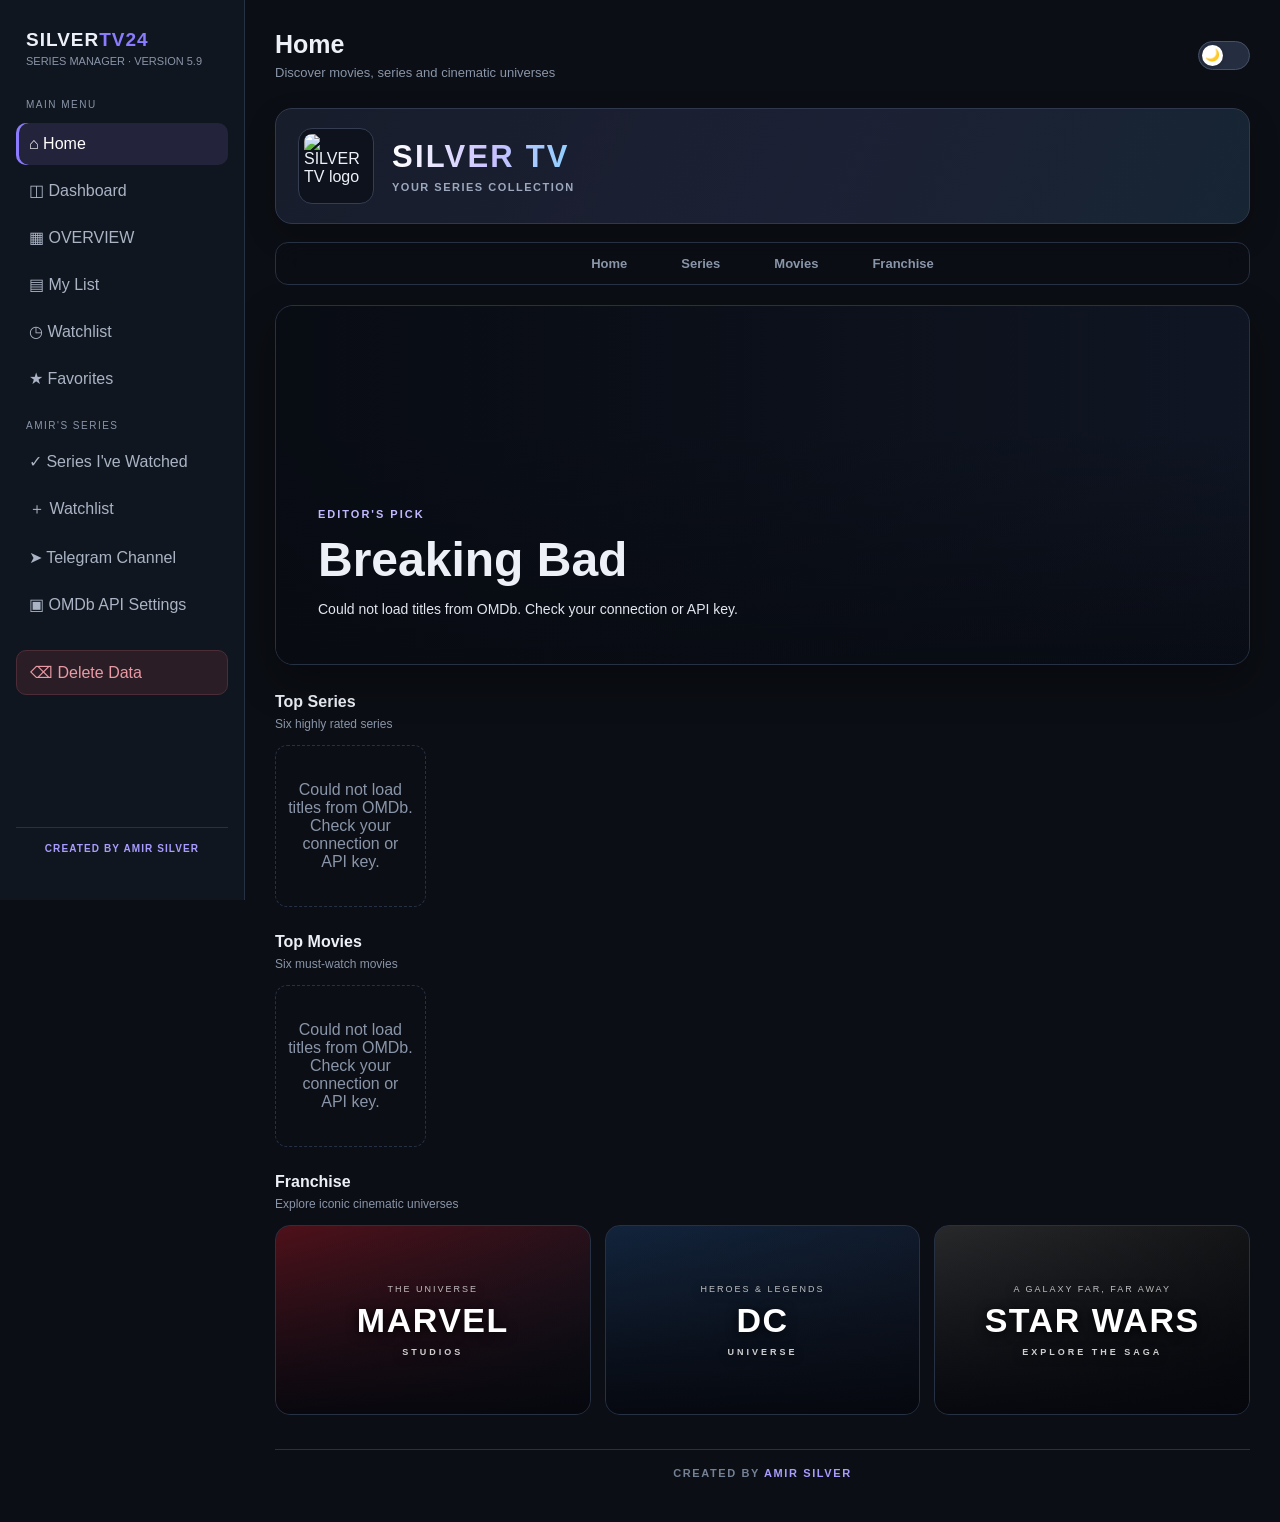
==== commit d91f7fed: "Add files via upload" ====
--- a/index.html
+++ b/index.html
@@ -16,7 +16,7 @@
 <meta name="twitter:description" content="A modern home for your series collection, watchlist and favorite shows.">
 <meta name="twitter:image" content="https://user55191.na.imgto.link/public/20261112/af46ebb8909a3ce346703d9f-1000013733.avif">
 <link rel="icon" type="image/avif" href="https://user55191.na.imgto.link/public/20261112/af46ebb8909a3ce346703d9f-1000013733.avif">
-<link rel="stylesheet" href="style.css">
+<link rel="stylesheet" href="/style.css">
 
 
 </head>
@@ -69,8 +69,8 @@
     <a href="#homeFranchise" data-home-anchor="homeFranchise">Franchise</a>
   </nav>
   <div class="home-feature" id="homeFeatured"><div class="home-feature-copy"><span class="home-eyebrow">EDITOR'S PICK</span><h2>Breaking Bad</h2><p>Loading series details…</p></div></div>
-  <section class="home-section" id="homeSeries"><div class="panel-head"><div><h2>Top Series</h2><p class="muted">Six highly rated series</p></div></div><div class="home-title-grid" id="homeTopSeries"><div class="empty">Loading series…</div></div></section>
-  <section class="home-section" id="homeMovies"><div class="panel-head"><div><h2>Top Movies</h2><p class="muted">Six must-watch movies</p></div></div><div class="home-title-grid" id="homeTopMovies"><div class="empty">Loading movies…</div></div></section>
+  <section class="home-section" id="homeSeries"><div class="panel-head"><div><h2>Top Series</h2><p class="muted">Six highly rated series</p></div><button type="button" class="btn home-more-btn" id="homeSeriesToggle" data-home-toggle="series" hidden>See more</button></div><div class="home-title-grid" id="homeTopSeries"><div class="empty">Loading series…</div></div></section>
+  <section class="home-section" id="homeMovies"><div class="panel-head"><div><h2>Top Movies</h2><p class="muted">Six must-watch movies</p></div><button type="button" class="btn home-more-btn" id="homeMoviesToggle" data-home-toggle="movies" hidden>See more</button></div><div class="home-title-grid" id="homeTopMovies"><div class="empty">Loading movies…</div></div></section>
   <section class="home-section" id="homeFranchise">
     <div class="panel-head"><div><h2>Franchise</h2><p class="muted">Explore iconic cinematic universes</p></div></div>
     <div class="franchise-grid">
@@ -427,7 +427,7 @@
 </div>
 <div class="toast" id="toast"></div>
 
-<script src="app.js" defer></script>
+<script src="/app.js" defer></script>
 </body>
 </html>
 
--- a/style.css
+++ b/style.css
@@ -593,7 +593,7 @@
 .home-feature h2{font-size:clamp(30px,5vw,48px);margin:10px 0}
 .home-feature p{font-size:14px;line-height:1.8;color:#e1e6ef;margin:0;max-width:590px}
 .home-feature-meta{display:flex;gap:12px;align-items:center;margin-top:15px;color:#f4cf76;font-weight:750}
-.home-section{margin:26px 0}.home-section .panel-head{margin-bottom:14px}.home-section .panel-head p{font-size:12px;margin:6px 0 0}
+.home-section{margin:26px 0}.home-section .panel-head{margin-bottom:14px}.home-section .panel-head p{font-size:12px;margin:6px 0 0}.home-more-btn{white-space:nowrap;flex-shrink:0}.home-more-btn[hidden]{display:none}
 .home-title-grid{display:grid;grid-template-columns:repeat(6,minmax(0,1fr));gap:14px}
 .home-title-card{min-width:0;background:var(--panel);border:1px solid var(--border);border-radius:12px;overflow:hidden;transition:transform .2s,border-color .2s}
 .home-title-card:hover{transform:translateY(-4px);border-color:var(--accent)}
